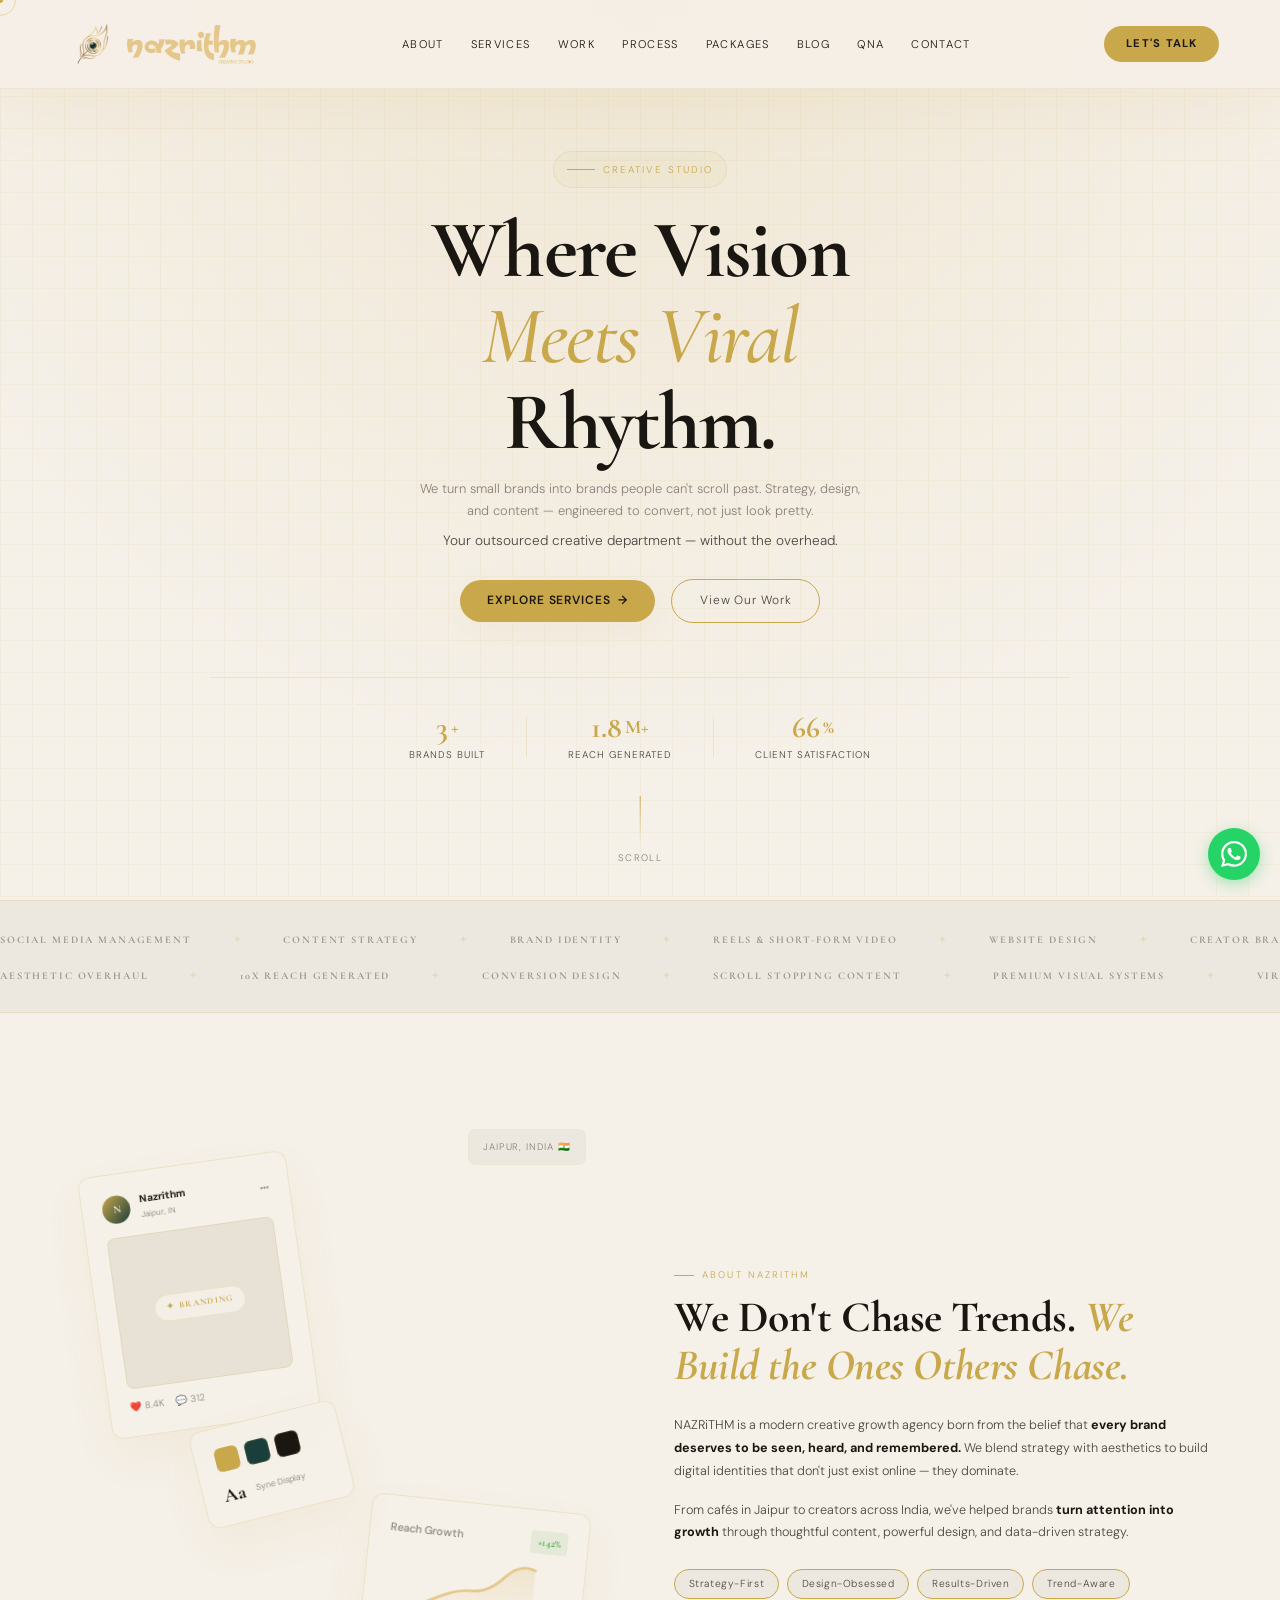
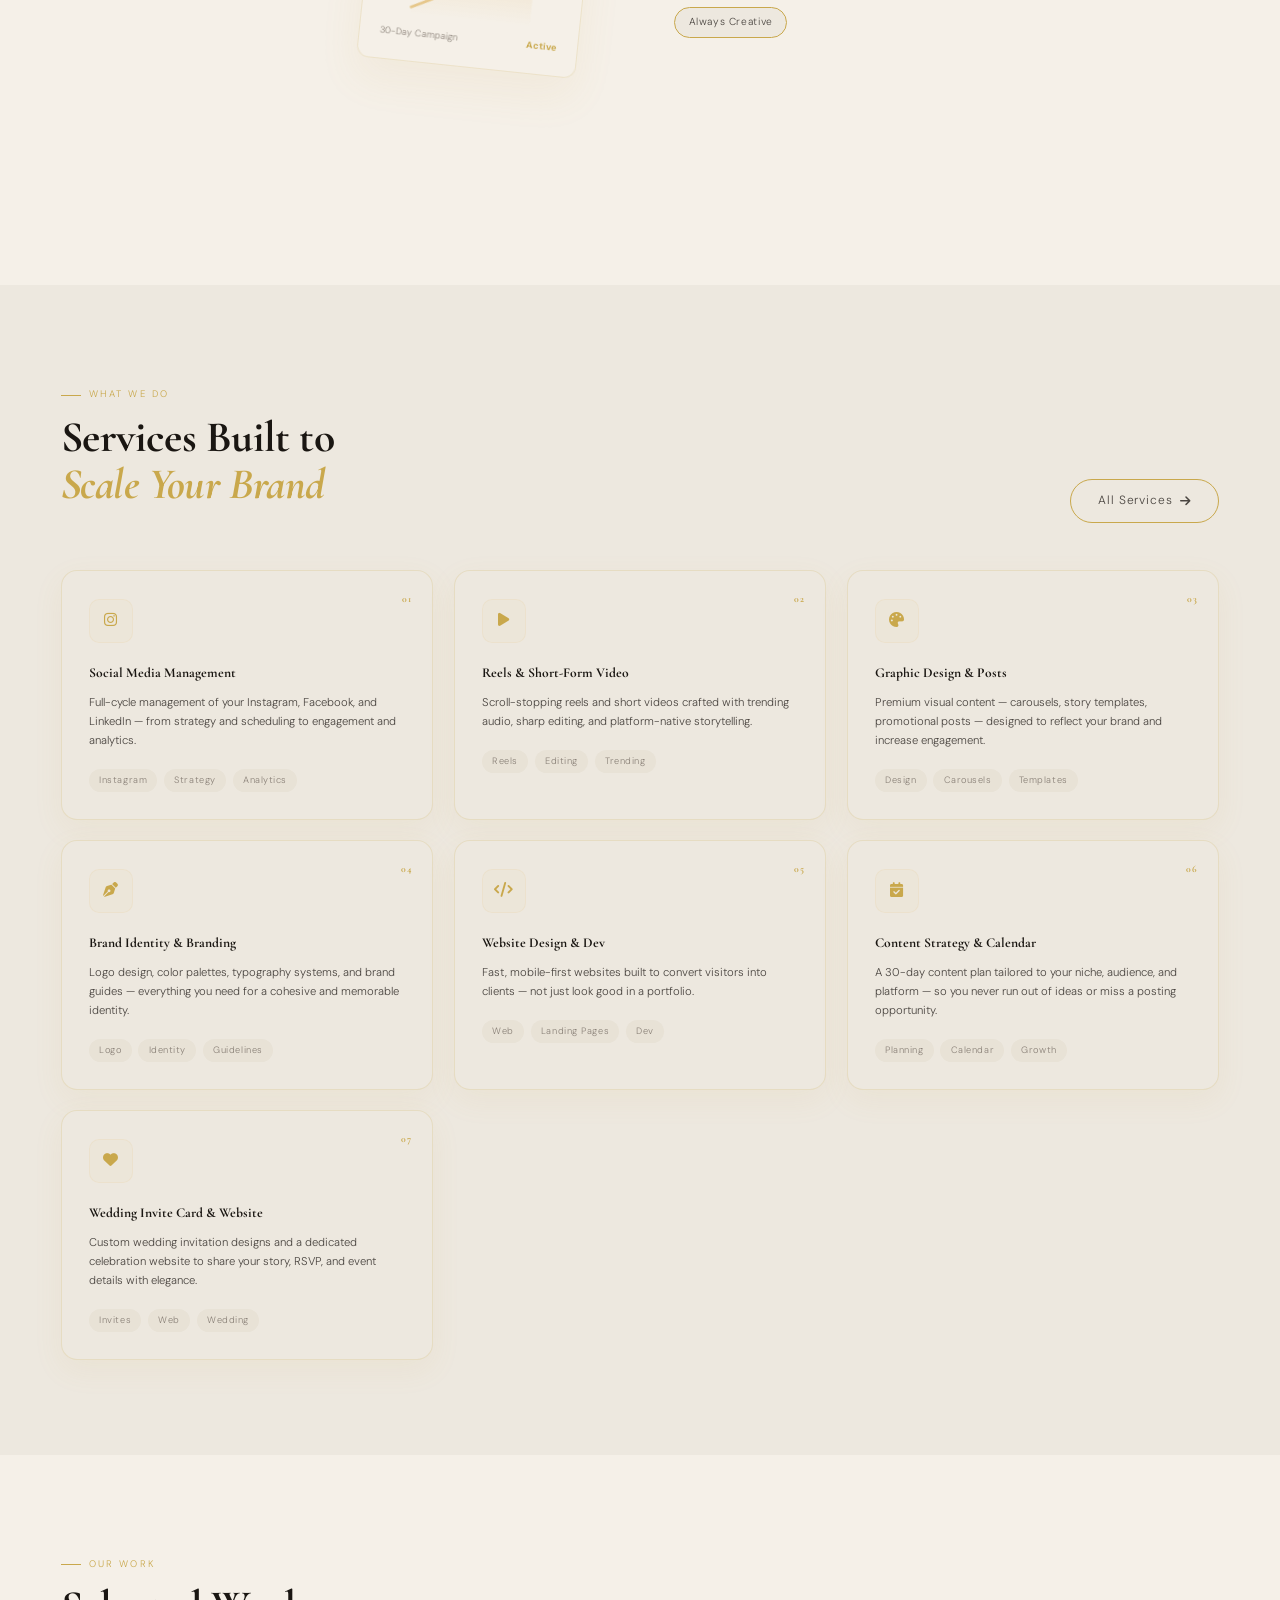
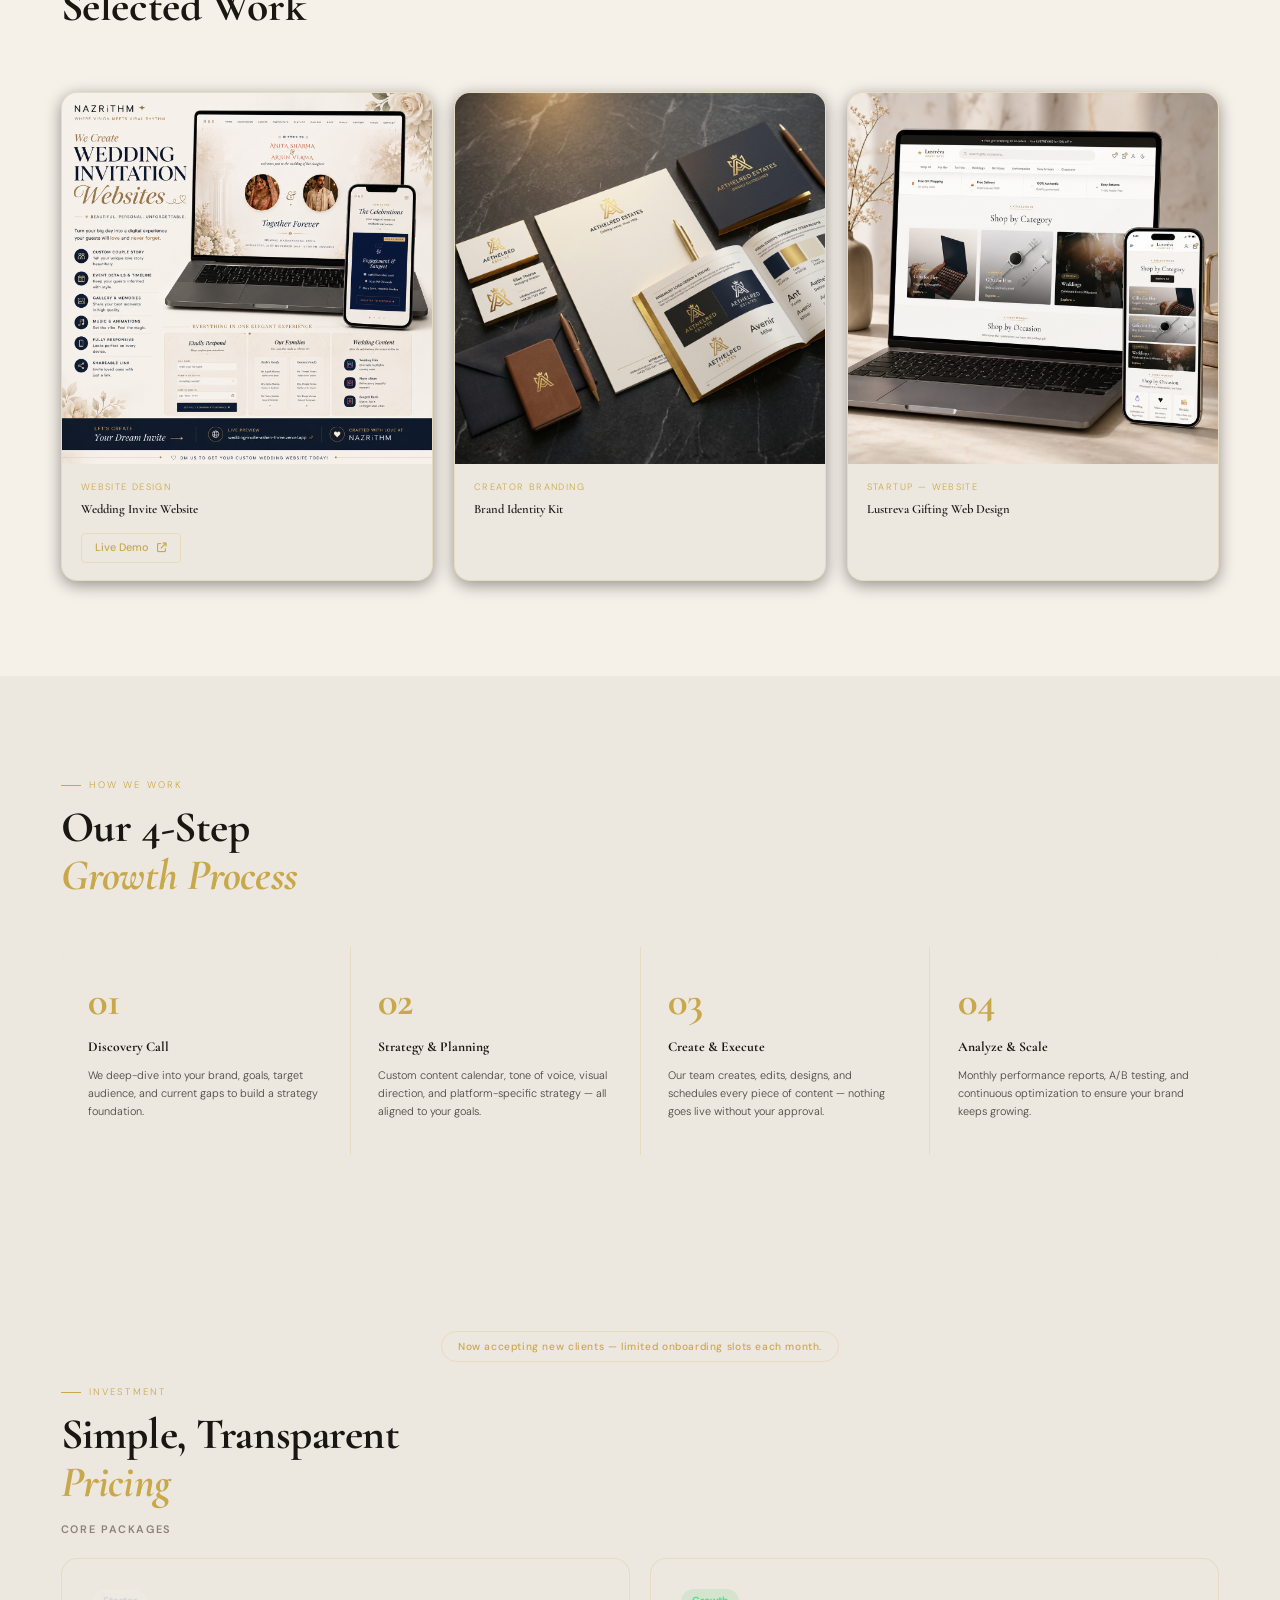
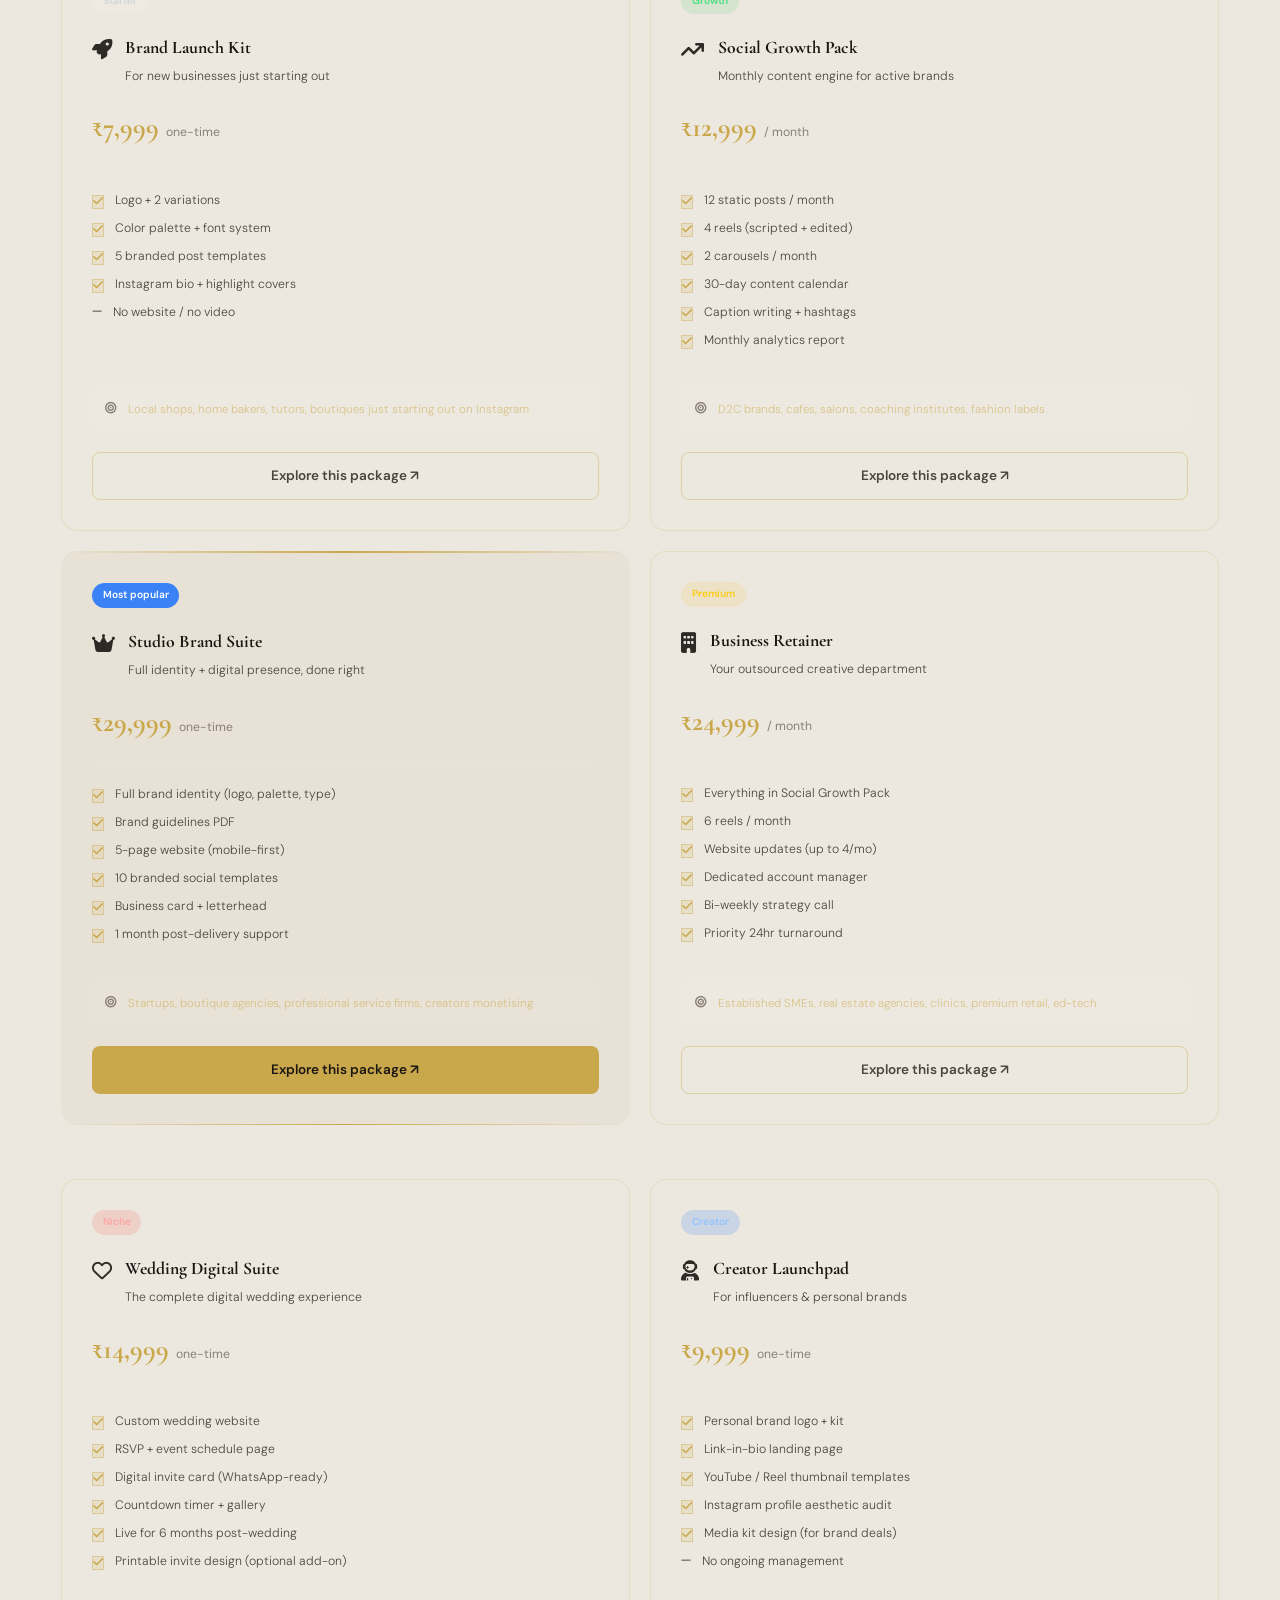
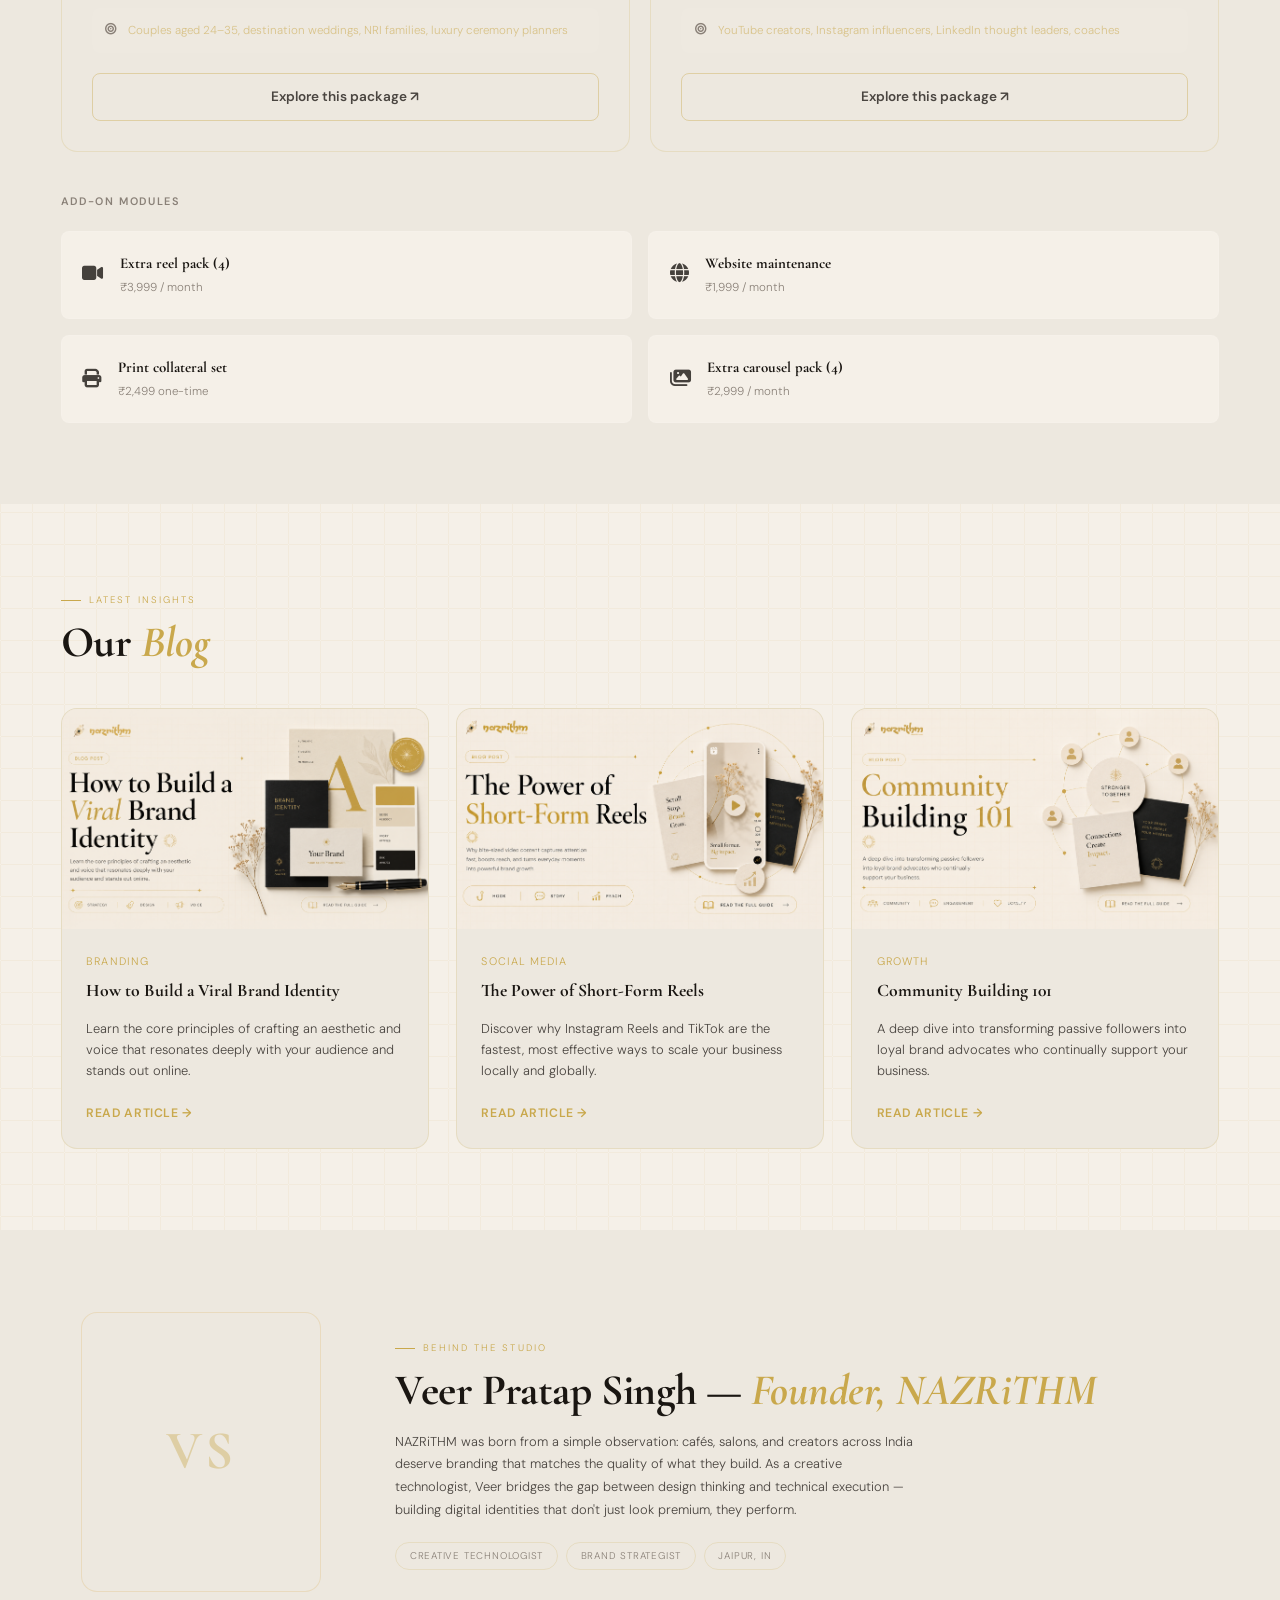
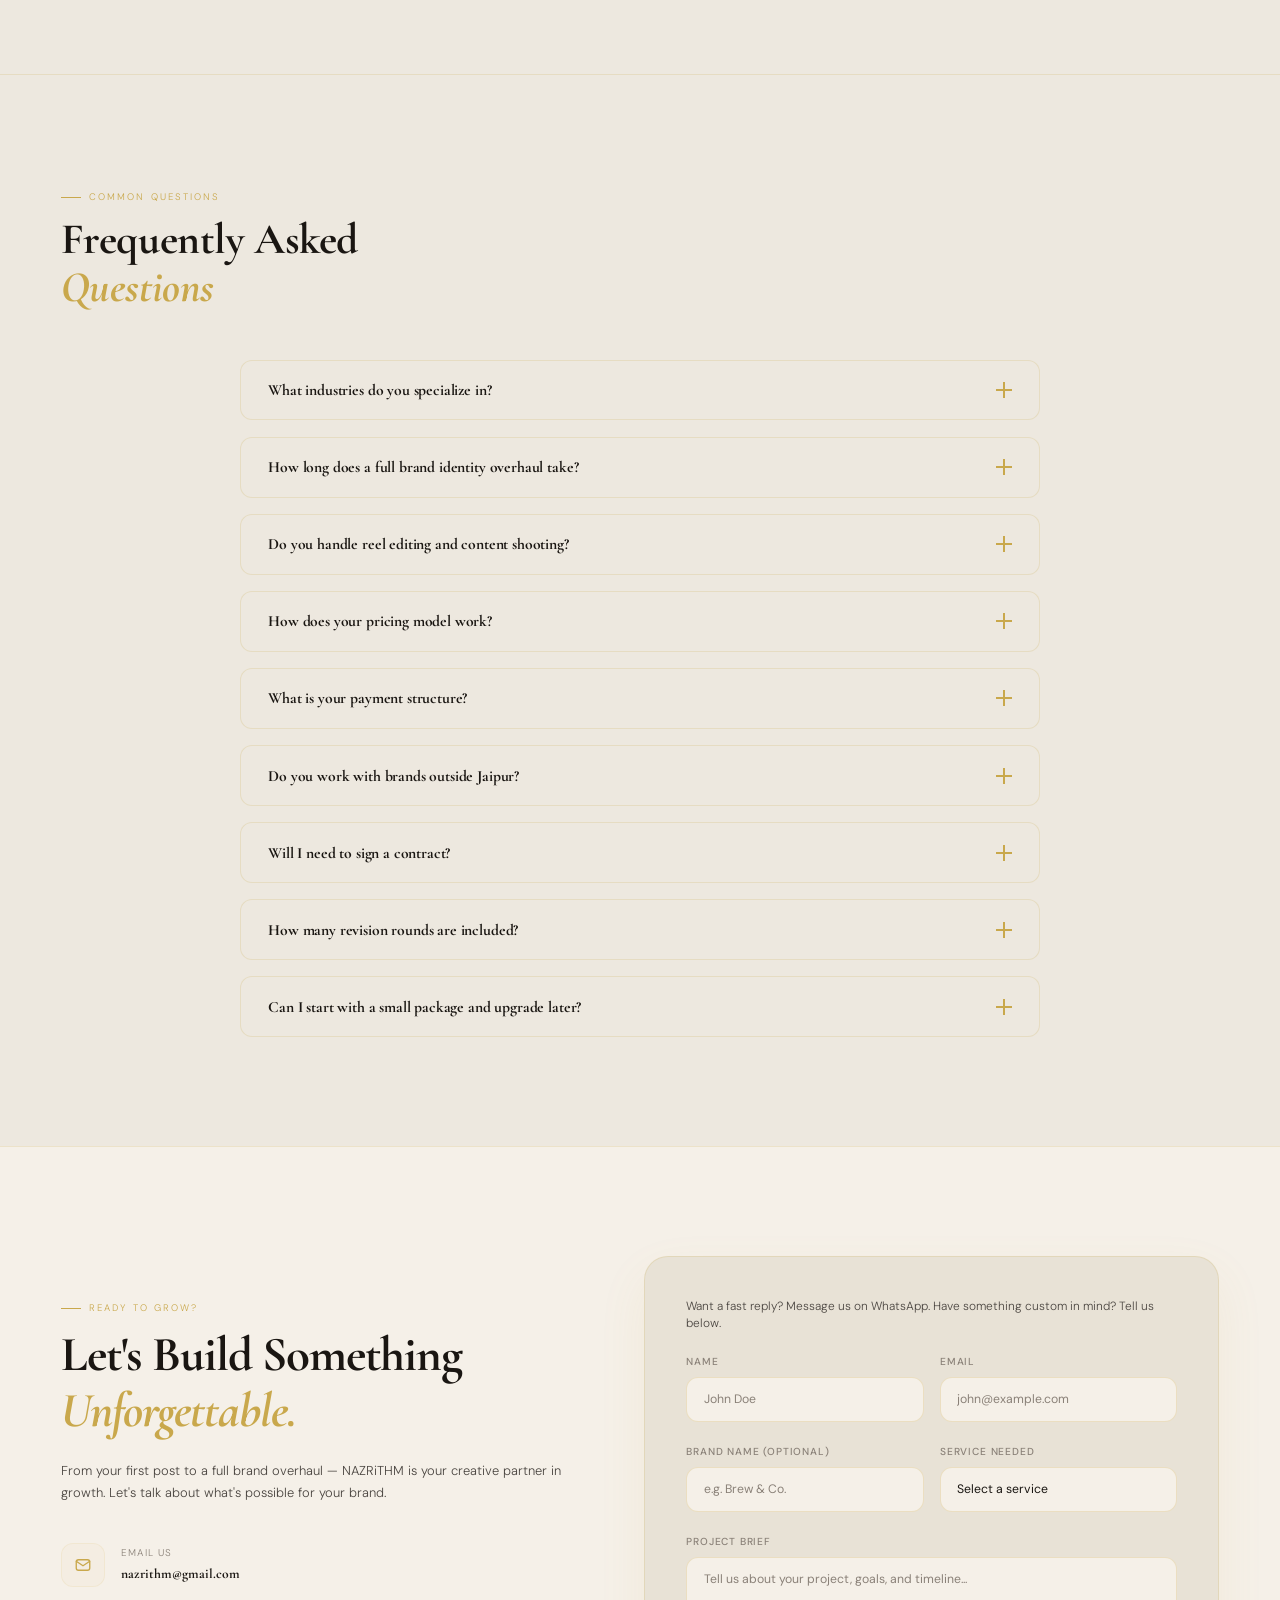
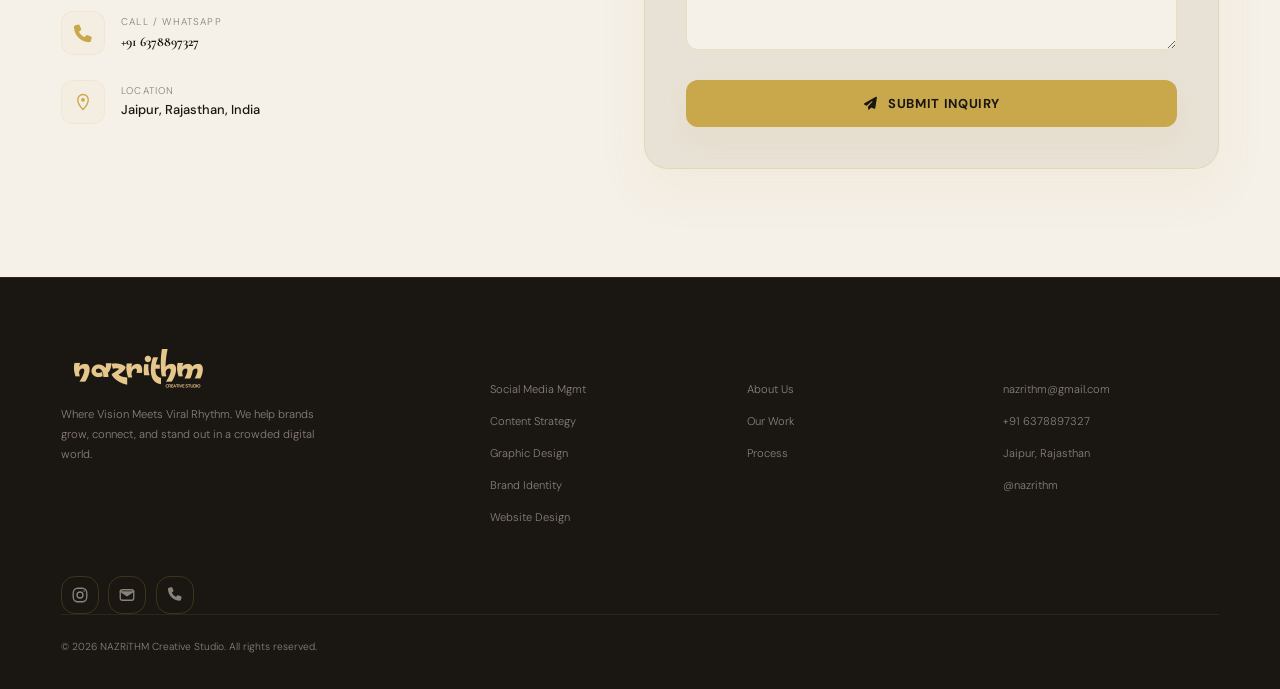
==== index.html @ a9b0cb1f "update" ====
<!DOCTYPE html>
<html lang="en">

<!--
    NAZRITHM WEBSITE
    - This file contains the homepage layout and content.
    - Edit hero text, section labels, service cards, and image paths here.
    - Keep section IDs consistent with navigation links and JavaScript scroll behavior.
-->

<head>
    <meta charset="UTF-8" />
    <meta name="viewport" content="width=device-width, initial-scale=1.0" />
    <meta name="description"
        content="NAZRiTHM — Where Vision Meets Viral Rhythm. Premium creative growth agency specializing in social media management, short-form reels, branding, and conversion websites for cafés, salons, and creators." />
    <meta name="keywords"
        content="social media agency, branding agency, growth marketing, reels creator, cafe marketing, salon marketing, Jaipur digital marketing, website development" />
    <meta name="author" content="NAZRiTHM" />

    <!-- Open Graph / Facebook -->
    <meta property="og:type" content="website" />
    <meta property="og:url" content="https://nazrithm.vercel.app/" />
    <meta property="og:title" content="NAZRiTHM — Where Vision Meets Viral Rhythm" />
    <meta property="og:description"
        content="Premium creative growth agency. We build digital identities for cafés, salons, and creators that dominate online." />
    <!-- TODO: Create a 1200x630px OG preview image at /images/og-preview.png — dark background, NAZRiTHM logo centered, tagline below, gold accent. Export from Figma/Canva. -->
    <meta property="og:image" content="https://nazrithm.vercel.app/images/og-preview.png" />
    <meta property="og:image:width" content="1200" />
    <meta property="og:image:height" content="630" />
    <meta property="og:image:type" content="image/png" />

    <!-- Twitter -->
    <meta property="twitter:card" content="summary_large_image" />
    <meta property="twitter:url" content="https://nazrithm.vercel.app/" />
    <meta property="twitter:title" content="NAZRiTHM — Where Vision Meets Viral Rhythm" />
    <meta property="twitter:description"
        content="Premium creative growth agency. We build digital identities for cafés, salons, and creators that dominate online." />
    <meta property="twitter:image" content="https://nazrithm.vercel.app/images/og-preview.png" />

    <title>NAZRiTHM — Where Vision Meets Viral Rhythm</title>

    <!--
        PAGE META NOTES
        - Update title, description, keywords, and social media preview tags here.
        - Make sure image URLs are correct and available in the images/ folder.
    -->

    <!-- Favicon -->
    <link rel="icon" type="image/png" href="images/mainlogopng.png" />

    <link rel="stylesheet" href="style.css?v=4" />
    <link rel="stylesheet" href="https://cdnjs.cloudflare.com/ajax/libs/font-awesome/6.5.2/css/all.min.css" />
    <link
        href="https://fonts.googleapis.com/css2?family=Cormorant+Garamond:ital,wght@0,400;0,500;0,600;0,700;1,400;1,500;1,600;1,700&family=DM+Sans:ital,opsz,wght@0,9..40,300;0,9..40,400;0,9..40,500;1,9..40,300&display=swap"
        rel="stylesheet" />

    <!-- Schema.org FAQ Structured Data -->
    <script type="application/ld+json">
    {
      "@context": "https://schema.org",
      "@type": "FAQPage",
      "mainEntity": [
        {
          "@type": "Question",
          "name": "What industries do you specialize in?",
          "acceptedAnswer": {
            "@type": "Answer",
            "text": "We focus heavily on cafés, boutique salons, personal creator brands, and retail lifestyle brands. Our experience allows us to build strategies that cater specifically to visual aesthetics, community building, and digital conversions in these industries."
          }
        },
        {
          "@type": "Question",
          "name": "How long does a full brand identity overhaul take?",
          "acceptedAnswer": {
            "@type": "Answer",
            "text": "A complete brand identity system (including logos, typography, color swatches, visual templates, and brand guidelines) typically takes between 3 to 4 weeks. This includes detailed discovery sessions, conceptual research, mood boards, and two rounds of revisions to ensure alignment."
          }
        },
        {
          "@type": "Question",
          "name": "Do you handle reel editing and content shooting?",
          "acceptedAnswer": {
            "@type": "Answer",
            "text": "Yes, we provide full-service reel creation. For local clients (e.g., cafés and salons in Jaipur), we arrange on-site content capture sessions. For national clients, we offer high-end remote scriptwriting, strategy, and video editing services using raw clips provided by your team."
          }
        },
        {
          "@type": "Question",
          "name": "How does your pricing model work?",
          "acceptedAnswer": {
            "@type": "Answer",
            "text": "We work on a project basis for web development or brand creation, and offer monthly retainer plans for social media management and regular video production. Every project is scoped individually to fit your needs, target deliverables, and growth velocity."
          }
        },
        {
          "@type": "Question",
          "name": "What is your payment structure?",
          "acceptedAnswer": {
            "@type": "Answer",
            "text": "We work on a 50% advance + 50% on delivery model for all one-time projects. For monthly retainers, full payment is due at the start of each billing cycle. All payments are accepted via UPI, bank transfer, or Razorpay."
          }
        },
        {
          "@type": "Question",
          "name": "Do you work with brands outside Jaipur?",
          "acceptedAnswer": {
            "@type": "Answer",
            "text": "Absolutely. While we're based in Jaipur, we work with brands across India remotely. For content production that requires on-site shoots, we coordinate with your team directly or arrange local crew."
          }
        },
        {
          "@type": "Question",
          "name": "Will I need to sign a contract?",
          "acceptedAnswer": {
            "@type": "Answer",
            "text": "Yes. Every project begins with a simple service agreement that outlines scope, timelines, deliverables, and payment terms. This protects both parties and ensures clarity throughout the engagement."
          }
        },
        {
          "@type": "Question",
          "name": "How many revision rounds are included?",
          "acceptedAnswer": {
            "@type": "Answer",
            "text": "All projects include 2 rounds of revisions as standard. Additional revision rounds can be requested and are billed at a nominal rate depending on the scope of changes."
          }
        },
        {
          "@type": "Question",
          "name": "Can I start with a small package and upgrade later?",
          "acceptedAnswer": {
            "@type": "Answer",
            "text": "Yes — and we encourage it. Many of our clients start with the Brand Launch Kit or Creator Launchpad and grow into the Studio Brand Suite or a monthly retainer as their business scales. We make upgrades seamless."
          }
        }
      ]
    }
    </script>

    <!-- Schema.org LocalBusiness Structured Data -->
    <script type="application/ld+json">
    {
      "@context": "https://schema.org",
      "@type": "ProfessionalService",
      "name": "Nazrithm",
      "description": "Premium creative growth agency specializing in social media management, brand identity, and custom web design and development for cafés, salons, and D2C brands.",
      "areaServed": "Jaipur, Rajasthan, India",
      "telephone": "+91-XXXXXXXXXX",
      "email": "info@nazrithm.com",
      "address": {
        "@type": "PostalAddress",
        "streetAddress": "Placeholder Street Address",
        "addressLocality": "Jaipur",
        "addressRegion": "Rajasthan",
        "postalCode": "302001",
        "addressCountry": "IN"
      }
    }
    </script>
</head>

<body>

    <!-- PRELOADER -->
    <div id="preloader" class="preloader">
        <div class="preloader-content">
            <div class="preloader-logo">NAZRiTHM</div>
            <div class="preloader-line">
                <div class="preloader-progress"></div>
            </div>
            <div class="preloader-status">WHERE VISION MEETS VIRAL RHYTHM</div>
        </div>
    </div>

    <!-- CURSOR -->
    <div class="cursor" id="cursor"></div>
    <div class="cursor-follow" id="cursorFollow"></div>

    <!-- SCROLL PROGRESS -->
    <div class="progress-bar" id="progressBar"></div>

    <!-- ═══════════════════════════════════════════
       NAVIGATION
  ═══════════════════════════════════════════ -->
    <nav id="navbar">
        <div class="nav-container">
            <a href="#home" class="nav-logo">
                <img src="images/mainlogopng.png" alt="NAZRiTHM Main Logo" class="logo-image">
                <img src="images/logo.png" alt="NAZRiTHM Text Logo" class="logo-image">
            </a>

            <ul class="nav-links" id="navLinks">
                <li><a href="#about">About</a></li>
                <li><a href="#services">Services</a></li>
                <li><a href="#designs">Work</a></li>
                <li><a href="#process">Process</a></li>
                <li><a href="#pricing">Packages</a></li>
                <li><a href="#blog">Blog</a></li>
                <li><a href="#faq">QnA</a></li>
                <li><a href="#cta">Contact</a></li>
            </ul>

            <a href="#cta" class="nav-cta">Let's Talk</a>

            <button class="hamburger" id="hamburger" aria-label="Toggle menu">
                <span></span><span></span><span></span>
            </button>
        </div>
    </nav>

    <main>

        <!-- ═══════════════════════════════════════════
       HERO
  ═══════════════════════════════════════════ -->
        <section class="hero" id="home">
            <div class="hero-bg">
                <div class="hero-orb orb1"></div>
                <div class="hero-orb orb2"></div>
            </div>

            <div class="container">
                <div class="hero-content">
                    <div class="hero-eyebrow">
                        <span class="eyebrow-line"></span>
                        CREATIVE STUDIO
                    </div>

                    <h1 class="hero-headline">
                        <span class="line reveal-line">Where Vision</span>
                        <span class="line line-outline reveal-line">Meets Viral</span>
                        <span class="line reveal-line"><span class="accent-word">Rhythm.</span></span>
                    </h1>

                    <p class="hero-sub" style="margin-bottom: 0.5rem;">
                        We turn small brands into brands people can't scroll past. Strategy, design, and content — engineered to convert, not just look pretty.
                    </p>
                    <p style="color: var(--gold); font-size: 1rem; font-weight: 300; margin-top: 0; margin-bottom: 2rem;">
                        Your outsourced creative department — without the overhead.
                    </p>

                    <div class="hero-actions">
                        <a href="#services" class="btn-primary">Explore Services <span class="btn-arrow">→</span></a>
                        <a href="#designs" class="btn-ghost">View Our Work</a>
                    </div>

                    <div class="hero-stats">
                        <div class="stat">

                            <div class="stat-number">
                                <div class="stat-val" data-target="5">5</div>
                                <div class="stat-suffix">+</div>
                            </div>
                            <div class="stat-label">Brands Built</div>

                        </div>
                        <div class="stat-divider"></div>
                        <div class="stat">
                            <div class="stat-number">
                                <div class="stat-val" data-target="2.7">2.7</div>
                                <div class="stat-suffix">M+</div>
                            </div>
                            <div class="stat-label">Reach Generated</div>
                        </div>
                        <div class="stat-divider"></div>
                        <div class="stat">
                            <div class="stat-number">
                                <div class="stat-val" data-target="98">98</div>
                                <div class="stat-suffix">%</div>
                            </div>
                            <div class="stat-label">Client Satisfaction</div>
                        </div>
                    </div>
                </div>
            </div>

            <div class="hero-scroll">
                <div class="scroll-line"></div>
                Scroll
            </div>
        </section>

        <!-- ═══════════════════════════════════════════
            MARQUEE (DUAL-DIRECTIONAL)
    ═══════════════════════════════════════════ -->
        <div class="marquee-section">
            <div class="marquee-row row-left">
                <div class="marquee-track">
                    <span class="marquee-item">Social Media Management</span>
                    <span class="marquee-item">Content Strategy</span>
                    <span class="marquee-item">Brand Identity</span>
                    <span class="marquee-item">Reels &amp; Short-Form Video</span>
                    <span class="marquee-item">Website Design</span>
                    <span class="marquee-item">Creator Branding</span>
                    <span class="marquee-item">Visual Design</span>
                    <span class="marquee-item">Growth Marketing</span>
                    <!-- Duplicate for seamless loop -->
                    <span class="marquee-item">Social Media Management</span>
                    <span class="marquee-item">Content Strategy</span>
                    <span class="marquee-item">Brand Identity</span>
                    <span class="marquee-item">Reels &amp; Short-Form Video</span>
                    <span class="marquee-item">Website Design</span>
                    <span class="marquee-item">Creator Branding</span>
                    <span class="marquee-item">Visual Design</span>
                    <span class="marquee-item">Growth Marketing</span>
                </div>
            </div>
            <div class="marquee-row row-right">
                <div class="marquee-track track-reverse">
                    <span class="marquee-item">Aesthetic Overhaul</span>
                    <span class="marquee-item">10x Reach Generated</span>
                    <span class="marquee-item">Conversion Design</span>
                    <span class="marquee-item">Scroll Stopping Content</span>
                    <span class="marquee-item">Premium Visual Systems</span>
                    <span class="marquee-item">Viral Rhythm Formula</span>
                    <span class="marquee-item">Creative Excellence</span>
                    <!-- Duplicate for seamless loop -->
                    <span class="marquee-item">Aesthetic Overhaul</span>
                    <span class="marquee-item">10x Reach Generated</span>
                    <span class="marquee-item">Conversion Design</span>
                    <span class="marquee-item">Scroll Stopping Content</span>
                    <span class="marquee-item">Premium Visual Systems</span>
                    <span class="marquee-item">Viral Rhythm Formula</span>
                    <span class="marquee-item">Creative Excellence</span>
                </div>
            </div>
        </div>

        <!-- ═══════════════════════════════════════════
       ABOUT
  ═══════════════════════════════════════════ -->
        <section id="about" class="section-about">
            <div class="container">
                <div class="about-grid">

                    <div class="about-visual fade-up">
                        <div class="about-card-stack">
                            <!-- Card 1: Social Media Preview -->
                            <div class="stack-card card-social">
                                <div class="card-header">
                                    <div class="card-avatar">N</div>
                                    <div class="card-user">
                                        <div class="user-name">Nazrithm</div>
                                        <div class="user-loc">Jaipur, IN</div>
                                    </div>
                                    <div class="card-dots">•••</div>
                                </div>
                                <div class="card-media">
                                    <div class="media-overlay">✦ BRANDING</div>
                                </div>
                                <div class="card-footer">
                                    <div class="footer-actions">
                                        <span>❤️ 8.4K</span>
                                        <span>💬 312</span>
                                    </div>
                                </div>
                            </div>

                            <!-- Card 2: Analytics / Growth Chart -->
                            <div class="stack-card card-analytics">
                                <div class="analytics-header">
                                    <div class="analytics-title">Reach Growth</div>
                                    <div class="analytics-pct">+142%</div>
                                </div>
                                <div class="analytics-chart">
                                    <svg viewBox="0 0 160 80" class="chart-svg" xmlns="http://www.w3.org/2000/svg">
                                        <defs>
                                            <linearGradient id="chartGlow" x1="0" y1="0" x2="0" y2="1">
                                                <stop offset="0%" stop-color="#E6C78B" stop-opacity="0.3" />
                                                <stop offset="100%" stop-color="#E6C78B" stop-opacity="0" />
                                            </linearGradient>
                                        </defs>
                                        <path d="M 0 70 Q 20 60 40 50 T 80 40 T 120 18 T 160 5" fill="none"
                                            stroke="#E6C78B" stroke-width="3.5" stroke-linecap="round" />
                                        <path d="M 0 70 Q 20 60 40 50 T 80 40 T 120 18 T 160 5 L 160 80 L 0 80 Z"
                                            fill="url(#chartGlow)" />
                                    </svg>
                                </div>
                                <div class="analytics-footer">
                                    <span>30-Day Campaign</span>
                                    <strong>Active</strong>
                                </div>
                            </div>

                            <!-- Card 3: Brand Swatch / Color Identity -->
                            <div class="stack-card card-brand">
                                <div class="brand-swatches">
                                    <div class="swatch sw-gold" title="Luxury Gold"></div>
                                    <div class="swatch sw-teal" title="Deep Teal"></div>
                                    <div class="swatch sw-cream" title="Warm Cream"></div>
                                </div>
                                <div class="brand-typography">
                                    <div class="typo-title">Aa</div>
                                    <div class="typo-name">Syne Display</div>
                                </div>
                            </div>
                        </div>

                        <div class="about-tag">Jaipur, India 🇮🇳</div>
                    </div>

                    <div class="about-content fade-up" data-delay="150">
                        <div class="section-label">About NAZRiTHM</div>
                        <h2 class="section-heading">
                            We Don't Chase Trends.
                            <em class="heading-accent">We Build the Ones Others Chase.</em>
                        </h2>
                        <p>
                            NAZRiTHM is a modern creative growth agency born from the belief that
                            <strong>every brand deserves to be seen, heard, and remembered.</strong>
                            We blend strategy with aesthetics to build digital identities that
                            don't just exist online — they dominate.
                        </p>
                        <p>
                            From cafés in Jaipur to creators across India, we've helped brands
                            <strong>turn attention into growth</strong> through thoughtful content,
                            powerful design, and data-driven strategy.
                        </p>
                        <div class="about-pills">
                            <span class="pill">Strategy-First</span>
                            <span class="pill">Design-Obsessed</span>
                            <span class="pill">Results-Driven</span>
                            <span class="pill">Trend-Aware</span>
                            <span class="pill">Always Creative</span>
                        </div>
                    </div>

                </div>
            </div>
        </section>

        <!-- ═══════════════════════════════════════════
       SERVICES
  ═══════════════════════════════════════════ -->
        <section id="services" class="section-services">
            <div class="container">
                <div class="section-header">
                    <div>
                        <div class="section-label">What We Do</div>
                        <h2 class="section-heading">
                            Services Built to<br>
                            <span class="heading-accent">Scale Your Brand</span>
                        </h2>
                    </div>
                    <a href="#cta" class="btn-ghost">All Services <i class="fa-solid fa-arrow-right"
                            aria-hidden="true"></i></a>
                </div>

                <div class="services-grid">
                    <div class="service-card fade-up">
                        <div class="service-num">01</div>
                        <div class="service-icon">
                            <i class="fa-brands fa-instagram" aria-hidden="true"></i>
                        </div>
                        <h3 class="service-title">Social Media Management</h3>
                        <p class="service-desc">Full-cycle management of your Instagram, Facebook, and LinkedIn —
                            from
                            strategy and scheduling to engagement and analytics.</p>
                        <div class="service-tags">
                            <span class="s-tag">Instagram</span>
                            <span class="s-tag">Strategy</span>
                            <span class="s-tag">Analytics</span>
                        </div>
                    </div>

                    <div class="service-card fade-up" data-delay="100">
                        <div class="service-num">02</div>
                        <div class="service-icon">
                            <i class="fa-solid fa-play"></i>
                        </div>
                        <h3 class="service-title">Reels &amp; Short-Form Video</h3>
                        <p class="service-desc">Scroll-stopping reels and short videos crafted with trending audio,
                            sharp
                            editing, and platform-native storytelling.</p>
                        <div class="service-tags">
                            <span class="s-tag">Reels</span>
                            <span class="s-tag">Editing</span>
                            <span class="s-tag">Trending</span>
                        </div>
                    </div>

                    <div class="service-card fade-up" data-delay="200">
                        <div class="service-num">03</div>
                        <div class="service-icon">
                            <i class="fa-solid fa-palette"></i>
                        </div>
                        <h3 class="service-title">Graphic Design &amp; Posts</h3>
                        <p class="service-desc">Premium visual content — carousels, story templates, promotional
                            posts —
                            designed to reflect your brand and increase engagement.</p>
                        <div class="service-tags">
                            <span class="s-tag">Design</span>
                            <span class="s-tag">Carousels</span>
                            <span class="s-tag">Templates</span>
                        </div>
                    </div>

                    <div class="service-card fade-up" data-delay="0">
                        <div class="service-num">04</div>
                        <div class="service-icon">
                            <i class="fa-solid fa-pen-nib"></i>
                        </div>
                        <h3 class="service-title">Brand Identity &amp; Branding</h3>
                        <p class="service-desc">Logo design, color palettes, typography systems, and brand guides —
                            everything you need for a cohesive and memorable identity.</p>
                        <div class="service-tags">
                            <span class="s-tag">Logo</span>
                            <span class="s-tag">Identity</span>
                            <span class="s-tag">Guidelines</span>
                        </div>
                    </div>

                    <div class="service-card fade-up" data-delay="100">
                        <div class="service-num">05</div>
                        <div class="service-icon">
                            <i class="fa-solid fa-code"></i>
                        </div>
                        <h3 class="service-title">Website Design &amp; Dev</h3>
                        <p class="service-desc">Fast, mobile-first websites built to convert visitors into clients — not just look good in a portfolio.</p>
                        <div class="service-tags">
                            <span class="s-tag">Web</span>
                            <span class="s-tag">Landing Pages</span>
                            <span class="s-tag">Dev</span>
                        </div>
                    </div>

                    <div class="service-card fade-up" data-delay="200">
                        <div class="service-num">06</div>
                        <div class="service-icon">
                            <i class="fa-solid fa-calendar-check"></i>
                        </div>
                        <h3 class="service-title">Content Strategy &amp; Calendar</h3>
                        <p class="service-desc">A 30-day content plan tailored to your niche, audience, and platform
                            — so
                            you never run out of ideas or miss a posting opportunity.</p>
                        <div class="service-tags">
                            <span class="s-tag">Planning</span>
                            <span class="s-tag">Calendar</span>
                            <span class="s-tag">Growth</span>
                        </div>
                    </div>

                    <div class="service-card fade-up" data-delay="300">
                        <div class="service-num">07</div>
                        <div class="service-icon">
                            <i class="fa-solid fa-heart" aria-hidden="true"></i>
                        </div>
                        <h3 class="service-title">Wedding Invite Card &amp; Website</h3>
                        <p class="service-desc">Custom wedding invitation designs and a dedicated celebration
                            website to share your story, RSVP, and event details with elegance.</p>
                        <div class="service-tags">
                            <span class="s-tag">Invites</span>
                            <span class="s-tag">Web</span>
                            <span class="s-tag">Wedding</span>
                        </div>
                    </div>


                </div>
            </div>
        </section>

        <!-- ═══════════════════════════════════════════
       DESIGNS / WORK
  ═══════════════════════════════════════════ -->
        <section id="designs" class="section-designs">
            <div class="container">
                <div class="section-header">
                    <div>
                        <div class="section-label">Our Work</div>
                        <h2 class="section-heading">Selected Work</h2>
                    </div>
                </div>

                <div class="work-grid">

                    <!-- Wide card -->
                    <div class="work-card work-narrow fade-up" data-delay="100">
                        <div class="work-thumb">
                            <img src="images/WedWeb.png" alt="Wedding Invite Website — Website Design" loading="lazy" />
                        </div>
                        <div class="work-overlay">↗</div>
                        <div class="work-info">
                            <div class="work-cat">Website Design</div>
                            <div class="work-title">Wedding Invite Website</div>
                            <a href="https://wedding-invite-ashen-three.vercel.app/" target="_blank" rel="noopener"
                                style="display: inline-block; margin-top: 1rem; color: var(--gold); text-decoration: none; font-size: 0.8rem; font-weight: 500; border: 1px solid rgba(221, 184, 114, 0.3); padding: 0.4rem 1rem; border-radius: 4px; transition: all 0.3s ease;"
                                onmouseover="this.style.background='rgba(221, 184, 114, 0.1)'; this.style.borderColor='var(--gold)';"
                                onmouseout="this.style.background='transparent'; this.style.borderColor='rgba(221, 184, 114, 0.3)';">
                                Live Demo <i class="fa-solid fa-arrow-up-right-from-square"
                                    style="font-size: 0.7rem; margin-left: 0.3rem;"></i>
                            </a>
                        </div>
                    </div>
                    <!--
                    <div class="work-card work-wide fade-up">
                        <div class="work-thumb">
                            <img src="images/restaurant.png" alt="Brew & Co. — Café Brand Identity" loading="lazy" />
                        </div>
                        <div class="work-overlay">↗</div>
                        <div class="work-info">
                            <div class="work-cat">Café Brand Identity</div>
                            <div class="work-title">LUMINA &amp; Co. — Full Brand Overhaul</div>
                        </div>
                    </div>
                    -->

                    <!-- Narrow card -->
                    <!--  
                    <div class="work-card work-narrow fade-up" data-delay="100">
                        <div class="work-thumb">
                            <img src="images/content.png" alt="Glōw Salon — Instagram Growth" loading="lazy" />
                        </div>
                        <div class="work-overlay">↗</div>
                        <div class="work-info">
                            <div class="work-cat">Content — Social Media</div>
                            <div class="work-title">Profile Design for Instagram</div>
                        </div>
                    </div>
                -->

                    <!-- Three equal cards -->

                    <div class="work-card work-third fade-up" data-delay="100">
                        <div class="work-thumb">
                            <img src="images/design-brand.png" alt="Personal Brand Identity Kit" loading="lazy" />
                        </div>
                        <div class="work-overlay">↗</div>
                        <div class="work-info">
                            <div class="work-cat">Creator Branding</div>
                            <div class="work-title">Brand Identity Kit</div>
                        </div>
                    </div>

                    <div class="work-card work-third fade-up">
                        <div class="work-thumb">
                            <img src="images/lustreva.png" alt="Lustreva — Web Design" loading="lazy" />
                        </div>
                        <div class="work-overlay">↗</div>
                        <div class="work-info">
                            <div class="work-cat">Startup — Website</div>
                            <div class="work-title">Lustreva Gifting Web Design</div>
                        </div>
                    </div>

                    <!--    
                    <div class="work-card work-third fade-up" data-delay="200">
                        <div class="work-thumb">
                            <img src="images/work-zest.png" alt="Zest Eats — Brand & Social" loading="lazy" />
                        </div>
                        <div class="work-overlay">↗</div>
                        <div class="work-info">
                            <div class="work-cat">Restaurant — Full Package</div>
                            <div class="work-title">Zest Eats Brand &amp; Social</div>
                        </div>
                    </div>
                -->

                </div>
            </div>
        </section>

        <!-- ═══════════════════════════════════════════
       PROCESS
  ═══════════════════════════════════════════ -->
        <section id="process" class="section-process">
            <div class="container">
                <div class="section-label">How We Work</div>
                <h2 class="section-heading">
                    Our 4-Step<br>
                    <span class="heading-accent">Growth Process</span>
                </h2>

                <div class="process-steps">
                    <div class="process-step fade-up">
                        <div class="step-num">01</div>
                        <h3 class="step-title">Discovery Call</h3>
                        <p class="step-desc">We deep-dive into your brand, goals, target audience, and current gaps
                            to build
                            a strategy foundation.</p>
                    </div>
                    <div class="process-step fade-up" data-delay="100">
                        <div class="step-num">02</div>
                        <h3 class="step-title">Strategy &amp; Planning</h3>
                        <p class="step-desc">Custom content calendar, tone of voice, visual direction, and
                            platform-specific
                            strategy — all aligned to your goals.</p>
                    </div>
                    <div class="process-step fade-up" data-delay="200">
                        <div class="step-num">03</div>
                        <h3 class="step-title">Create &amp; Execute</h3>
                        <p class="step-desc">Our team creates, edits, designs, and schedules every piece of content
                            —
                            nothing goes live without your approval.</p>
                    </div>
                    <div class="process-step fade-up" data-delay="300">
                        <div class="step-num">04</div>
                        <h3 class="step-title">Analyze &amp; Scale</h3>
                        <p class="step-desc">Monthly performance reports, A/B testing, and continuous optimization
                            to ensure
                            your brand keeps growing.</p>
                    </div>
                </div>
            </div>
        </section>

        <!-- ═══════════════════════════════════════════
         PRICING / PACKAGES
      ═══════════════════════════════════════════ -->
        <section id="pricing" class="section-pricing">
            <div class="container">
                <div class="pricing-availability-pill">Now accepting new clients — limited onboarding slots each month.
                </div>
                <div class="section-label">Investment</div>
                <h2 class="section-heading">
                    Simple, Transparent<br>
                    <span class="heading-accent">Pricing</span>
                </h2>

                <div class="pricing-group-title">CORE PACKAGES</div>
                <div class="pricing-grid">
                    <!-- Starter -->
                    <div class="pricing-card fade-up">
                        <div class="pricing-badge badge-starter">Starter</div>
                        <div class="pricing-header">
                            <div class="pricing-icon"><i class="fa-solid fa-rocket"></i></div>
                            <div>
                                <h3 class="pricing-title">Brand Launch Kit</h3>
                                <p class="pricing-desc">For new businesses just starting out</p>
                            </div>
                        </div>
                        <div class="pricing-price">
                            <span>₹7,999</span> <span class="pricing-period">one-time</span>
                        </div>
                        <ul class="pricing-features">
                            <li><i class="fa-solid fa-check"></i> Logo + 2 variations</li>
                            <li><i class="fa-solid fa-check"></i> Color palette + font system</li>
                            <li><i class="fa-solid fa-check"></i> 5 branded post templates</li>
                            <li><i class="fa-solid fa-check"></i> Instagram bio + highlight covers</li>
                            <li class="disabled"><i class="fa-solid fa-minus"></i> No website / no video</li>
                        </ul>
                        <div class="pricing-target">
                            <i class="fa-solid fa-bullseye"></i> Local shops, home bakers, tutors, boutiques just
                            starting out on Instagram
                        </div>
                        <a href="https://wa.me/916378897327?text=Hi%20NAZRiTHM!%20I%E2%80%99m%20interested%20in%20your%20Brand%20Launch%20Kit%20and%20would%20like%20to%20know%20more%20about%20the%20services%20included,%20pricing,%20and%20how%20we%20can%20get%20started."
                            class="pricing-btn" target="_blank" rel="noopener noreferrer">Explore this package ↗</a>
                    </div>

                    <!-- Growth -->
                    <div class="pricing-card fade-up" data-delay="100">
                        <div class="pricing-badge badge-growth">Growth</div>
                        <div class="pricing-header">
                            <div class="pricing-icon"><i class="fa-solid fa-arrow-trend-up"></i></div>
                            <div>
                                <h3 class="pricing-title">Social Growth Pack</h3>
                                <p class="pricing-desc">Monthly content engine for active brands</p>
                            </div>
                        </div>
                        <div class="pricing-price">
                            <span>₹12,999</span> <span class="pricing-period">/ month</span>
                        </div>
                        <ul class="pricing-features">
                            <li><i class="fa-solid fa-check"></i> 12 static posts / month</li>
                            <li><i class="fa-solid fa-check"></i> 4 reels (scripted + edited)</li>
                            <li><i class="fa-solid fa-check"></i> 2 carousels / month</li>
                            <li><i class="fa-solid fa-check"></i> 30-day content calendar</li>
                            <li><i class="fa-solid fa-check"></i> Caption writing + hashtags</li>
                            <li><i class="fa-solid fa-check"></i> Monthly analytics report</li>
                        </ul>
                        <div class="pricing-target">
                            <i class="fa-solid fa-bullseye"></i> D2C brands, cafes, salons, coaching institutes, fashion
                            labels
                        </div>
                        <a href="https://wa.me/916378897327?text=Hi%20NAZRiTHM!%20I%E2%80%99m%20interested%20in%20your%20Social%20Growth%20Pack%20and%20would%20like%20to%20know%20more%20about%20the%20services%20included,%20pricing,%20and%20how%20we%20can%20get%20started."
                            class="pricing-btn" target="_blank" rel="noopener noreferrer">Explore this package ↗</a>
                    </div>

                    <!-- Most Popular -->
                    <div class="pricing-card popular fade-up" data-delay="200">
                        <div class="pricing-badge badge-popular">Most popular</div>
                        <div class="pricing-header">
                            <div class="pricing-icon"><i class="fa-solid fa-crown"></i></div>
                            <div>
                                <h3 class="pricing-title">Studio Brand Suite</h3>
                                <p class="pricing-desc">Full identity + digital presence, done right</p>
                            </div>
                        </div>
                        <div class="pricing-price">
                            <span>₹29,999</span> <span class="pricing-period">one-time</span>
                        </div>
                        <ul class="pricing-features">
                            <li><i class="fa-solid fa-check"></i> Full brand identity (logo, palette, type)</li>
                            <li><i class="fa-solid fa-check"></i> Brand guidelines PDF</li>
                            <li><i class="fa-solid fa-check"></i> 5-page website (mobile-first)</li>
                            <li><i class="fa-solid fa-check"></i> 10 branded social templates</li>
                            <li><i class="fa-solid fa-check"></i> Business card + letterhead</li>
                            <li><i class="fa-solid fa-check"></i> 1 month post-delivery support</li>
                        </ul>
                        <div class="pricing-target">
                            <i class="fa-solid fa-bullseye"></i> Startups, boutique agencies, professional service
                            firms, creators monetising
                        </div>
                        <a href="https://wa.me/916378897327?text=Hi%20NAZRiTHM!%20I%E2%80%99m%20interested%20in%20your%20Studio%20Brand%20Suite%20and%20would%20like%20to%20know%20more%20about%20the%20services%20included,%20pricing,%20and%20how%20we%20can%20get%20started."
                            class="pricing-btn" target="_blank" rel="noopener noreferrer">Explore this package ↗</a>
                    </div>

                    <!-- Premium -->
                    <div class="pricing-card fade-up" data-delay="300">
                        <div class="pricing-badge badge-premium">Premium</div>
                        <div class="pricing-header">
                            <div class="pricing-icon"><i class="fa-solid fa-building"></i></div>
                            <div>
                                <h3 class="pricing-title">Business Retainer</h3>
                                <p class="pricing-desc">Your outsourced creative department</p>
                            </div>
                        </div>
                        <div class="pricing-price">
                            <span>₹24,999</span> <span class="pricing-period">/ month</span>
                        </div>
                        <ul class="pricing-features">
                            <li><i class="fa-solid fa-check"></i> Everything in Social Growth Pack</li>
                            <li><i class="fa-solid fa-check"></i> 6 reels / month</li>
                            <li><i class="fa-solid fa-check"></i> Website updates (up to 4/mo)</li>
                            <li><i class="fa-solid fa-check"></i> Dedicated account manager</li>
                            <li><i class="fa-solid fa-check"></i> Bi-weekly strategy call</li>
                            <li><i class="fa-solid fa-check"></i> Priority 24hr turnaround</li>
                        </ul>
                        <div class="pricing-target">
                            <i class="fa-solid fa-bullseye"></i> Established SMEs, real estate agencies, clinics,
                            premium retail, ed-tech
                        </div>
                        <a href="https://wa.me/916378897327?text=Hi%20NAZRiTHM!%20I%E2%80%99m%20interested%20in%20your%20Business%20Retainer%20and%20would%20like%20to%20know%20more%20about%20the%20services%20included,%20pricing,%20and%20how%20we%20can%20get%20started."
                            class="pricing-btn" target="_blank" rel="noopener noreferrer">Explore this package ↗</a>
                    </div>
                </div>

                <div class="pricing-grid" style="margin-bottom: 3rem;">
                    <!-- Niche -->
                    <div class="pricing-card fade-up">
                        <div class="pricing-badge badge-niche">Niche</div>
                        <div class="pricing-header">
                            <div class="pricing-icon"><i class="fa-regular fa-heart"></i></div>
                            <div>
                                <h3 class="pricing-title">Wedding Digital Suite</h3>
                                <p class="pricing-desc">The complete digital wedding experience</p>
                            </div>
                        </div>
                        <div class="pricing-price">
                            <span>₹14,999</span> <span class="pricing-period">one-time</span>
                        </div>
                        <ul class="pricing-features">
                            <li><i class="fa-solid fa-check"></i> Custom wedding website</li>
                            <li><i class="fa-solid fa-check"></i> RSVP + event schedule page</li>
                            <li><i class="fa-solid fa-check"></i> Digital invite card (WhatsApp-ready)</li>
                            <li><i class="fa-solid fa-check"></i> Countdown timer + gallery</li>
                            <li><i class="fa-solid fa-check"></i> Live for 6 months post-wedding</li>
                            <li><i class="fa-solid fa-check"></i> Printable invite design (optional add-on)</li>
                        </ul>
                        <div class="pricing-target">
                            <i class="fa-solid fa-bullseye"></i> Couples aged 24–35, destination weddings, NRI families,
                            luxury ceremony planners
                        </div>
                        <a href="https://wa.me/916378897327?text=Hi%20NAZRiTHM!%20I%E2%80%99m%20interested%20in%20your%20Wedding%20Digital%20Suite%20and%20would%20like%20to%20know%20more%20about%20the%20services%20included,%20pricing,%20and%20how%20we%20can%20get%20started."
                            class="pricing-btn" target="_blank" rel="noopener noreferrer">Explore this package ↗</a>
                    </div>

                    <!-- Creator -->
                    <div class="pricing-card fade-up" data-delay="100">
                        <div class="pricing-badge badge-creator">Creator</div>
                        <div class="pricing-header">
                            <div class="pricing-icon"><i class="fa-solid fa-user-astronaut"></i></div>
                            <div>
                                <h3 class="pricing-title">Creator Launchpad</h3>
                                <p class="pricing-desc">For influencers & personal brands</p>
                            </div>
                        </div>
                        <div class="pricing-price">
                            <span>₹9,999</span> <span class="pricing-period">one-time</span>
                        </div>
                        <ul class="pricing-features">
                            <li><i class="fa-solid fa-check"></i> Personal brand logo + kit</li>
                            <li><i class="fa-solid fa-check"></i> Link-in-bio landing page</li>
                            <li><i class="fa-solid fa-check"></i> YouTube / Reel thumbnail templates</li>
                            <li><i class="fa-solid fa-check"></i> Instagram profile aesthetic audit</li>
                            <li><i class="fa-solid fa-check"></i> Media kit design (for brand deals)</li>
                            <li class="disabled"><i class="fa-solid fa-minus"></i> No ongoing management</li>
                        </ul>
                        <div class="pricing-target">
                            <i class="fa-solid fa-bullseye"></i> YouTube creators, Instagram influencers, LinkedIn
                            thought leaders, coaches
                        </div>
                        <a href="https://wa.me/916378897327?text=Hi%20NAZRiTHM!%20I%E2%80%99m%20interested%20in%20your%20Creator%20Launchpad%20and%20would%20like%20to%20know%20more%20about%20the%20services%20included,%20pricing,%20and%20how%20we%20can%20get%20started."
                            class="pricing-btn" target="_blank" rel="noopener noreferrer">Explore this package ↗</a>
                    </div>
                </div>

                <div class="pricing-group-title">ADD-ON MODULES</div>
                <div class="addon-grid">
                    <div class="addon-card fade-up">
                        <div class="addon-icon"><i class="fa-solid fa-video"></i></div>
                        <div>
                            <h4 class="addon-title">Extra reel pack (4)</h4>
                            <div class="addon-price">₹3,999 / month</div>
                        </div>
                    </div>
                    <div class="addon-card fade-up" data-delay="50">
                        <div class="addon-icon"><i class="fa-solid fa-globe"></i></div>
                        <div>
                            <h4 class="addon-title">Website maintenance</h4>
                            <div class="addon-price">₹1,999 / month</div>
                        </div>
                    </div>
                    <div class="addon-card fade-up" data-delay="100">
                        <div class="addon-icon"><i class="fa-solid fa-print"></i></div>
                        <div>
                            <h4 class="addon-title">Print collateral set</h4>
                            <div class="addon-price">₹2,499 one-time</div>
                        </div>
                    </div>

                    <div class="addon-card fade-up" data-delay="200">
                        <div class="addon-icon"><i class="fa-solid fa-images"></i></div>
                        <div>
                            <h4 class="addon-title">Extra carousel pack (4)</h4>
                            <div class="addon-price">₹2,999 / month</div>
                        </div>
                    </div>

                </div>
            </div>
        </section>

        <!-- ═══════════════════════════════════════════
         TESTIMONIALS
      ═══════════════════════════════════════════ -->
        <!--
            <section id="testimonials" class="section-testimonials">
                <div class="container">
                    <div class="section-label">Client Love</div>
                    <h2 class="section-heading">
                        What Our Clients<br>
                        <span class="heading-accent">Say About Us</span>
                    </h2>

                    <div class="testi-grid">
                        <div class="testi-card fade-up">
                            <div class="testi-stars">★★★★★</div>
                            <p class="testi-text">"NAZRiTHM completely transformed our café's online presence. Our
                                Instagram went from 400 to 8K followers in just 3 months. The content quality is
                                unreal."</p>
                            <div class="testi-author">
                                <div class="author-avatar av-green">RK</div>
                                <div>
                                    <div class="author-name">Rohan Kapoor</div>
                                    <div class="author-role">Owner, The Roast Room Café</div>
                                </div>
                            </div>
                        </div>

                        <div class="testi-card fade-up" data-delay="100">
                            <div class="testi-stars">★★★★★</div>
                            <p class="testi-text">"They built our entire brand from scratch — logo, website, social
                                strategy. Everything feels premium and consistent. Best investment we've made."</p>
                            <div class="testi-author">
                                <div class="author-avatar av-pink">PS</div>
                                <div>
                                    <div class="author-name">Priya Sharma</div>
                                    <div class="author-role">Founder, Glōw Beauty Studio</div>
                                </div>
                            </div>
                        </div>

                        <div class="testi-card fade-up" data-delay="200">
                            <div class="testi-stars">★★★★★</div>
                            <p class="testi-text">"As a creator, having NAZRiTHM handle my brand identity and content
                                strategy gave me so much time back. My engagement doubled in 6 weeks."</p>
                            <div class="testi-author">
                                <div class="author-avatar av-blue">AM</div>
                                <div>
                                    <div class="author-name">Aditya Mehta</div>
                                    <div class="author-role">Content Creator, 120K followers</div>
                                </div>
                            </div>
                        </div>
                    </div>
                </div>
            </section>
        -->


        <!-- ═══════════════════════════════════════════
         BLOG
      ═══════════════════════════════════════════ -->

        <section id="blog" class="section-blog" style="padding: 6rem 0;">
            <div class="container">
                <div class="section-label">Latest Insights</div>
                <h2 class="section-heading">
                    Our <span class="heading-accent">Blog</span>
                </h2>

                <div class="blog-grid"
                    style="display: grid; grid-template-columns: repeat(auto-fit, minmax(300px, 1fr)); gap: 2rem; margin-top: 3rem;">
                    <div class="blog-card fade-up"
                        style="background: var(--card-bg); border-radius: var(--radius-lg); overflow: hidden; border: 1px solid var(--border); transition: var(--transition);">
                        <img src="images/howtobuildabrand.png" alt="Blog 1"
                            style="width: 100%; height: 220px; object-fit: cover;" loading="lazy">
                        <div style="padding: 1.8rem;">
                            <div
                                style="font-size: 0.8rem; color: var(--gold); margin-bottom: 0.5rem; text-transform: uppercase; letter-spacing: 0.1em;">
                                Branding</div>
                            <h3
                                style="font-family: var(--font-display); font-size: 1.3rem; margin-bottom: 1rem; color: var(--cream);">
                                How to Build a Viral Brand Identity</h3>
                            <p
                                style="color: var(--muted); font-size: 0.95rem; margin-bottom: 1.5rem; line-height: 1.6;">
                                Learn the core principles of crafting an aesthetic and voice that resonates deeply with
                                your audience and stands out online.</p>
                            <a href="blog/how-to-build-a-viral-brand-identity.html" class="blog-read-link"
                                style="color: var(--gold); font-size: 0.9rem; font-weight: 600; letter-spacing: 0.05em;">READ
                                ARTICLE &rarr;</a>
                        </div>
                    </div>
                    <div class="blog-card fade-up" data-delay="100"
                        style="background: var(--card-bg); border-radius: var(--radius-lg); overflow: hidden; border: 1px solid var(--border); transition: var(--transition);">
                        <img src="images/shortreels.png" alt="Blog 2"
                            style="width: 100%; height: 220px; object-fit: cover;" loading="lazy">
                        <div style="padding: 1.8rem;">
                            <div
                                style="font-size: 0.8rem; color: var(--gold); margin-bottom: 0.5rem; text-transform: uppercase; letter-spacing: 0.1em;">
                                Social Media</div>
                            <h3
                                style="font-family: var(--font-display); font-size: 1.3rem; margin-bottom: 1rem; color: var(--cream);">
                                The Power of Short-Form Reels</h3>
                            <p
                                style="color: var(--muted); font-size: 0.95rem; margin-bottom: 1.5rem; line-height: 1.6;">
                                Discover why Instagram Reels and TikTok are the fastest, most effective ways to scale
                                your business locally and globally.</p>
                            <a href="blog/the-power-of-short-form-reels.html" class="blog-read-link"
                                style="color: var(--gold); font-size: 0.9rem; font-weight: 600; letter-spacing: 0.05em;">READ
                                ARTICLE &rarr;</a>
                        </div>
                    </div>
                    <div class="blog-card fade-up" data-delay="200"
                        style="background: var(--card-bg); border-radius: var(--radius-lg); overflow: hidden; border: 1px solid var(--border); transition: var(--transition);">
                        <img src="images/building.png" alt="Blog 3"
                            style="width: 100%; height: 220px; object-fit: cover;" loading="lazy">
                        <div style="padding: 1.8rem;">
                            <div
                                style="font-size: 0.8rem; color: var(--gold); margin-bottom: 0.5rem; text-transform: uppercase; letter-spacing: 0.1em;">
                                Growth</div>
                            <h3
                                style="font-family: var(--font-display); font-size: 1.3rem; margin-bottom: 1rem; color: var(--cream);">
                                Community Building 101</h3>
                            <p
                                style="color: var(--muted); font-size: 0.95rem; margin-bottom: 1.5rem; line-height: 1.6;">
                                A deep dive into transforming passive followers into loyal brand advocates who
                                continually support your business.</p>
                            <a href="blog/community-building-101.html" class="blog-read-link"
                                style="color: var(--gold); font-size: 0.9rem; font-weight: 600; letter-spacing: 0.05em;">READ
                                ARTICLE &rarr;</a>
                        </div>
                    </div>
                </div>
            </div>
        </section>



        <!-- ═══════════════════════════════════════════
         CAREERS
      ═══════════════════════════════════════════ -->

        <!--
        <section id="careers" class="section-careers" style="padding: 6rem 0; background: var(--black-2);">
            <div class="container">
                <div class="section-header" style="margin-bottom: 3rem;">
                    <div>
                        <div class="section-label">Join The Team</div>
                        <h2 class="section-heading">
                            Open <span class="heading-accent">Positions</span>
                        </h2>
                        <p style="color: var(--muted); max-width: 500px; margin-top: 1rem;">We're always looking for
                            ambitious creatives to join our agency. Don't see a role? Pitch us your skills anyway.</p>
                    </div>
                </div>

                <div class="career-list" style="display: flex; flex-direction: column; gap: 1.2rem;">
                    <div class="career-item fade-up"
                        style="background: var(--card-bg); padding: 2rem; border-radius: var(--radius-md); border: 1px solid var(--border); display: flex; justify-content: space-between; align-items: center; flex-wrap: wrap; gap: 1.5rem; transition: var(--transition);">
                        <div>
                            <h3
                                style="font-family: var(--font-display); font-size: 1.4rem; color: var(--cream); margin-bottom: 0.5rem;">
                                Social Media Manager</h3>
                            <div style="display: flex; gap: 1rem; color: var(--muted); font-size: 0.9rem;">
                                <span><i class="fa-solid fa-location-dot" style="margin-right: 5px;"></i> Remote</span>
                                <span><i class="fa-solid fa-clock" style="margin-right: 5px;"></i> Full-Time</span>
                            </div>
                        </div>
                        <a href="#cta" class="btn-ghost" style="padding: 0.6rem 1.8rem; font-size: 0.8rem;">Apply
                            Now</a>
                    </div>

                    <div class="career-item fade-up" data-delay="100"
                        style="background: var(--card-bg); padding: 2rem; border-radius: var(--radius-md); border: 1px solid var(--border); display: flex; justify-content: space-between; align-items: center; flex-wrap: wrap; gap: 1.5rem; transition: var(--transition);">
                        <div>
                            <h3
                                style="font-family: var(--font-display); font-size: 1.4rem; color: var(--cream); margin-bottom: 0.5rem;">
                                Video Editor / Motion Graphics</h3>
                            <div style="display: flex; gap: 1rem; color: var(--muted); font-size: 0.9rem;">
                                <span><i class="fa-solid fa-location-dot" style="margin-right: 5px;"></i> Hybrid
                                    (Jaipur)</span>
                                <span><i class="fa-solid fa-clock" style="margin-right: 5px;"></i> Full-Time</span>
                            </div>
                        </div>
                        <a href="#cta" class="btn-ghost" style="padding: 0.6rem 1.8rem; font-size: 0.8rem;">Apply
                            Now</a>
                    </div>

                    <div class="career-item fade-up" data-delay="200"
                        style="background: var(--card-bg); padding: 2rem; border-radius: var(--radius-md); border: 1px solid var(--border); display: flex; justify-content: space-between; align-items: center; flex-wrap: wrap; gap: 1.5rem; transition: var(--transition);">
                        <div>
                            <h3
                                style="font-family: var(--font-display); font-size: 1.4rem; color: var(--cream); margin-bottom: 0.5rem;">
                                Content Strategist</h3>
                            <div style="display: flex; gap: 1rem; color: var(--muted); font-size: 0.9rem;">
                                <span><i class="fa-solid fa-location-dot" style="margin-right: 5px;"></i> Remote</span>
                                <span><i class="fa-solid fa-clock" style="margin-right: 5px;"></i> Contract</span>
                            </div>
                        </div>
                        <a href="#cta" class="btn-ghost" style="padding: 0.6rem 1.8rem; font-size: 0.8rem;">Apply
                            Now</a>
                    </div>
                </div>
            </div>
        </section>

    -->

        <!-- ═══════════════════════════════════════════
         MEET THE FOUNDER
      ═══════════════════════════════════════════ -->
        <section id="founder" class="section-founder">
            <div class="container">
                <div class="founder-grid">
                    <div class="founder-visual fade-up">
                        <div class="founder-avatar-block">
                            <div class="founder-avatar-placeholder">VS</div>
                        </div>
                    </div>
                    <div class="founder-content fade-up" data-delay="150">
                        <div class="section-label">Behind the Studio</div>
                        <h2 class="section-heading">
                            Veer Pratap Singh —
                            <span class="heading-accent">Founder, NAZRiTHM</span>
                        </h2>
                        <p class="founder-bio">
                            NAZRiTHM was born from a simple observation: cafés, salons, and creators across India
                            deserve branding that matches the quality of what they build. As a creative technologist,
                            Veer bridges the gap between design thinking and technical
                            execution — building digital identities that don't just look premium, they perform.
                        </p>
                        <div class="founder-tags">
                            <span class="founder-tag">Creative Technologist</span>
                            <span class="founder-tag">Brand Strategist</span>
                            <span class="founder-tag">Jaipur, IN</span>
                        </div>
                    </div>
                </div>
            </div>
        </section>

        <!-- ═══════════════════════════════════════════
         FAQ ACCORDION
      ═══════════════════════════════════════════ -->
        <section id="faq" class="section-faq">
            <div class="container">
                <div class="section-label">Common Questions</div>
                <h2 class="section-heading">
                    Frequently Asked<br>
                    <span class="heading-accent">Questions</span>
                </h2>

                <div class="faq-accordion">
                    <div class="accordion-item fade-up">
                        <button class="accordion-header" aria-expanded="false" aria-controls="faq-ans-1">
                            <span class="accordion-title">What industries do you specialize in?</span>
                            <span class="accordion-icon"></span>
                        </button>
                        <div id="faq-ans-1" class="accordion-collapse" role="region" aria-hidden="true">
                            <div class="accordion-body">
                                We focus heavily on cafés, boutique salons, personal creator brands, and retail
                                lifestyle brands. Our experience allows us to build strategies that cater
                                specifically to visual aesthetics, community building, and digital conversions in
                                these industries.
                            </div>
                        </div>
                    </div>

                    <div class="accordion-item fade-up" data-delay="50">
                        <button class="accordion-header" aria-expanded="false" aria-controls="faq-ans-2">
                            <span class="accordion-title">How long does a full brand identity overhaul take?</span>
                            <span class="accordion-icon"></span>
                        </button>
                        <div id="faq-ans-2" class="accordion-collapse" role="region" aria-hidden="true">
                            <div class="accordion-body">
                                A complete brand identity system (including logos, typography, color swatches,
                                visual templates, and brand guidelines) typically takes between 3 to 4 weeks. This
                                includes detailed discovery sessions, conceptual research, mood boards, and two
                                rounds of revisions to ensure alignment.
                            </div>
                        </div>
                    </div>

                    <div class="accordion-item fade-up" data-delay="100">
                        <button class="accordion-header" aria-expanded="false" aria-controls="faq-ans-3">
                            <span class="accordion-title">Do you handle reel editing and content shooting?</span>
                            <span class="accordion-icon"></span>
                        </button>
                        <div id="faq-ans-3" class="accordion-collapse" role="region" aria-hidden="true">
                            <div class="accordion-body">
                                Yes, we provide full-service reel creation. For local clients (e.g., cafés and
                                salons in Jaipur), we arrange on-site content capture sessions. For national
                                clients, we offer high-end remote scriptwriting, strategy, and video editing
                                services using raw clips provided by your team.
                            </div>
                        </div>
                    </div>

                    <div class="accordion-item fade-up" data-delay="150">
                        <button class="accordion-header" aria-expanded="false" aria-controls="faq-ans-4">
                            <span class="accordion-title">How does your pricing model work?</span>
                            <span class="accordion-icon"></span>
                        </button>
                        <div id="faq-ans-4" class="accordion-collapse" role="region" aria-hidden="true">
                            <div class="accordion-body">
                                We work on a project basis for web development or brand creation, and offer monthly
                                retainer plans for social media management and regular video production. Every
                                project is scoped individually to fit your needs, target deliverables, and growth
                                velocity.
                            </div>
                        </div>
                    </div>

                    <div class="accordion-item fade-up" data-delay="200">
                        <button class="accordion-header" aria-expanded="false" aria-controls="faq-ans-5">
                            <span class="accordion-title">What is your payment structure?</span>
                            <span class="accordion-icon"></span>
                        </button>
                        <div id="faq-ans-5" class="accordion-collapse" role="region" aria-hidden="true">
                            <div class="accordion-body">
                                We work on a 50% advance + 50% on delivery model for all one-time projects. For monthly
                                retainers, full payment is due at the start of each billing cycle. All payments are
                                accepted via UPI, bank transfer, or Razorpay.
                            </div>
                        </div>
                    </div>

                    <div class="accordion-item fade-up" data-delay="250">
                        <button class="accordion-header" aria-expanded="false" aria-controls="faq-ans-6">
                            <span class="accordion-title">Do you work with brands outside Jaipur?</span>
                            <span class="accordion-icon"></span>
                        </button>
                        <div id="faq-ans-6" class="accordion-collapse" role="region" aria-hidden="true">
                            <div class="accordion-body">
                                Absolutely. While we're based in Jaipur, we work with brands across India remotely. For
                                content production that requires on-site shoots, we coordinate with your team directly
                                or arrange local crew.
                            </div>
                        </div>
                    </div>

                    <div class="accordion-item fade-up" data-delay="300">
                        <button class="accordion-header" aria-expanded="false" aria-controls="faq-ans-7">
                            <span class="accordion-title">Will I need to sign a contract?</span>
                            <span class="accordion-icon"></span>
                        </button>
                        <div id="faq-ans-7" class="accordion-collapse" role="region" aria-hidden="true">
                            <div class="accordion-body">
                                Yes. Every project begins with a simple service agreement that outlines scope,
                                timelines, deliverables, and payment terms. This protects both parties and ensures
                                clarity throughout the engagement.
                            </div>
                        </div>
                    </div>

                    <div class="accordion-item fade-up" data-delay="350">
                        <button class="accordion-header" aria-expanded="false" aria-controls="faq-ans-8">
                            <span class="accordion-title">How many revision rounds are included?</span>
                            <span class="accordion-icon"></span>
                        </button>
                        <div id="faq-ans-8" class="accordion-collapse" role="region" aria-hidden="true">
                            <div class="accordion-body">
                                All projects include 2 rounds of revisions as standard. Additional revision rounds can
                                be requested and are billed at a nominal rate depending on the scope of changes.
                            </div>
                        </div>
                    </div>

                    <div class="accordion-item fade-up" data-delay="400">
                        <button class="accordion-header" aria-expanded="false" aria-controls="faq-ans-9">
                            <span class="accordion-title">Can I start with a small package and upgrade later?</span>
                            <span class="accordion-icon"></span>
                        </button>
                        <div id="faq-ans-9" class="accordion-collapse" role="region" aria-hidden="true">
                            <div class="accordion-body">
                                Yes — and we encourage it. Many of our clients start with the Brand Launch Kit or
                                Creator Launchpad and grow into the Studio Brand Suite or a monthly retainer as their
                                business scales. We make upgrades seamless.
                            </div>
                        </div>
                    </div>
                </div>
            </div>
        </section>

        <!-- ═══════════════════════════════════════════
         CTA & INQUIRY FORM
      ═══════════════════════════════════════════ -->
        <section id="cta" class="section-cta">
            <div class="container">
                <div class="cta-grid">
                    <!-- Column 1: Info & Details -->
                    <div class="cta-info fade-up">
                        <div class="section-label cta-label">Ready to Grow?</div>
                        <h2 class="cta-heading">
                            Let's Build Something<br>
                            <span class="heading-accent">Unforgettable.</span>
                        </h2>
                        <p class="cta-sub">
                            From your first post to a full brand overhaul — NAZRiTHM is your creative
                            partner in growth. Let's talk about what's possible for your brand.
                        </p>

                        <div class="cta-contact-details">
                            <div class="contact-item">
                                <span class="contact-icon" aria-hidden="true">
                                    <svg width="18" height="18" viewBox="0 0 24 24" fill="none"
                                        xmlns="http://www.w3.org/2000/svg">
                                        <path d="M3 7L12 13L21 7" stroke="currentColor" stroke-width="1.8"
                                            stroke-linecap="round" stroke-linejoin="round" />
                                        <rect x="3" y="5" width="18" height="14" rx="3" stroke="currentColor"
                                            stroke-width="1.8" fill="none" />
                                    </svg>
                                </span>
                                <div class="contact-text">
                                    <span class="contact-label">Email Us</span>
                                    <a href="mailto:nazrithm@gmail.com" class="contact-link">nazrithm@gmail.com</a>
                                </div>
                            </div>
                            <div class="contact-item">
                                <span class="contact-icon" aria-hidden="true">
                                    <i class="fa-solid fa-phone" aria-hidden="true"></i>
                                </span>
                                <div class="contact-text">
                                    <span class="contact-label">Call / WhatsApp</span>
                                    <a href="tel:+916378897327" class="contact-link">+91 6378897327</a>
                                </div>
                            </div>
                            <div class="contact-item">
                                <span class="contact-icon" aria-hidden="true">
                                    <svg width="18" height="18" viewBox="0 0 24 24" fill="none"
                                        xmlns="http://www.w3.org/2000/svg">
                                        <path d="M12 2C8 2 5 5 5 9C5 15 12 22 12 22C12 22 19 15 19 9C19 5 16 2 12 2Z"
                                            stroke="currentColor" stroke-width="1.8" fill="none" />
                                        <circle cx="12" cy="9" r="2.5" fill="currentColor" />
                                    </svg>
                                </span>
                                <div class="contact-text">
                                    <span class="contact-label">Location</span>
                                    <span class="contact-value">Jaipur, Rajasthan, India</span>
                                </div>
                            </div>
                        </div>
                    </div>

                    <!-- Column 2: Inquiry Form -->
                    <div class="cta-form-container fade-up" data-delay="100">
                        <p style="font-size: 0.875rem; color: var(--muted); margin-bottom: 1.5rem; line-height: 1.5;">
                            Want a fast reply? Message us on WhatsApp. Have something custom in mind? Tell us below.
                        </p>
                        <form id="inquiryForm" class="inquiry-form" novalidate>
                            <!-- Web3Forms Configuration -->
                            <input type="hidden" name="access_key" value="f24a3f5f-1770-423d-a45a-9cb020fb7164">
                            <input type="hidden" name="subject" value="New Inquiry from NAZRiTHM Website">
                            <input type="hidden" name="from_name" value="NAZRiTHM Website">
                            <input type="checkbox" name="botcheck" style="display: none;">

                            <div class="form-row">
                                <div class="form-group">
                                    <label for="form-name">Name</label>
                                    <input type="text" id="form-name" name="name" placeholder="John Doe" required />
                                    <span class="form-error">Please enter your name</span>
                                </div>
                                <div class="form-group">
                                    <label for="form-email">Email</label>
                                    <input type="email" id="form-email" name="email" placeholder="john@example.com"
                                        required />
                                    <span class="form-error">Please enter a valid email</span>
                                </div>
                            </div>
                            <div class="form-row">
                                <div class="form-group">
                                    <label for="form-brand">Brand Name (Optional)</label>
                                    <input type="text" id="form-brand" name="brand_name"
                                        placeholder="e.g. Brew & Co." />
                                </div>
                                <div class="form-group">
                                    <label for="form-service">Service Needed</label>
                                    <select id="form-service" name="service" required>
                                        <option value="" disabled selected>Select a service</option>
                                        <option value="Social Media">Social Media Management</option>
                                        <option value="Reels">Reels &amp; Short-Form Video</option>
                                        <option value="Graphic Design">Graphic Design &amp; Posts</option>
                                        <option value="Branding">Brand Identity &amp; Branding</option>
                                        <option value="Website">Website Design &amp; Dev</option>
                                        <option value="Content Strategy">Content Strategy &amp; Calendar</option>
                                        <option value="Wedding">Wedding Invite Card &amp; Website</option>
                                    </select>
                                    <span class="form-error">Please select a service</span>
                                </div>
                            </div>
                            <div class="form-group">
                                <label for="form-message">Project Brief</label>
                                <textarea id="form-message" name="message" rows="4"
                                    placeholder="Tell us about your project, goals, and timeline..."
                                    required></textarea>
                                <span class="form-error">Please enter a brief message</span>
                            </div>
                            <button type="submit" class="btn-primary form-submit-btn">
                                <i class="fa-solid fa-paper-plane" aria-hidden="true"></i>
                                <span class="btn-text">Submit Inquiry</span>
                                <span class="btn-spinner"></span>
                            </button>

                            <!-- Success / Error banners -->
                            <div id="formSuccess" class="form-alert success-alert">
                                <strong>Success!</strong> Your inquiry has been sent. We'll be in touch within 24
                                hours.
                            </div>
                            <div id="formError" class="form-alert error-alert">
                                <strong>Error!</strong> Something went wrong. Please try again later.
                            </div>
                        </form>
                    </div>
                </div>
            </div>
        </section>

    </main>

    <!-- ═══════════════════════════════════════════
       FOOTER
  ═══════════════════════════════════════════ -->
    <footer id="footer">
        <div class="container">
            <div class="footer-top">

                <div class="footer-brand">
                    <a href="#home" class="nav-logo">
                        <img src="images/logo.png" alt="NAZRiTHM Main Logo" class="logo-image">
                    </a>
                    <p>Where Vision Meets Viral Rhythm. We help brands grow, connect, and stand out in a crowded digital
                        world.</p>
                </div>

                <div class="footer-col">
                    <div class="footer-col-title">Services</div>
                    <ul class="footer-links">
                        <li><a href="#services">Social Media Mgmt</a></li>
                        <li><a href="#services">Content Strategy</a></li>
                        <li><a href="#services">Graphic Design</a></li>
                        <li><a href="#services">Brand Identity</a></li>
                        <li><a href="#services">Website Design</a></li>
                    </ul>
                </div>

                <div class="footer-col">
                    <div class="footer-col-title">Company</div>
                    <ul class="footer-links">
                        <li><a href="#about">About Us</a></li>
                        <li><a href="#designs">Our Work</a></li>
                        <li><a href="#process">Process</a></li>
                    </ul>
                </div>

                <div class="footer-col">
                    <div class="footer-col-title">Contact</div>
                    <ul class="footer-links">
                        <li><a href="mailto:nazrithm@gmail.com">nazrithm@gmail.com</a></li>
                        <li><a href="tel:+916378897327">+91 6378897327</a></li>
                        <li><a href="#">Jaipur, Rajasthan</a></li>
                        <li><a href="https://instagram.com/nazrithm" target="_blank" rel="noopener">@nazrithm</a></li>
                    </ul>
                </div>

            </div>

            <div class="footer-socials">
                <a href="https://instagram.com/nazrithm" class="social-btn" target="_blank" rel="noopener noreferrer"
                    aria-label="Instagram">
                    <svg viewBox="0 0 24 24" aria-hidden="true" xmlns="http://www.w3.org/2000/svg">
                        <rect x="3" y="3" width="18" height="18" rx="6" stroke="currentColor" stroke-width="1.8"
                            fill="none" />
                        <circle cx="12" cy="12" r="4" stroke="currentColor" stroke-width="1.8" fill="none" />
                        <circle cx="17.5" cy="6.5" r="1" fill="currentColor" />
                    </svg>
                </a>
                <a href="mailto:nazrithm@gmail.com" class="social-btn" aria-label="Email">
                    <svg viewBox="0 0 24 24" aria-hidden="true" xmlns="http://www.w3.org/2000/svg">
                        <path d="M3 7L12 13L21 7" stroke="currentColor" stroke-width="1.8" stroke-linecap="round"
                            stroke-linejoin="round" />
                        <rect x="3" y="5" width="18" height="14" rx="3" stroke="currentColor" stroke-width="1.8"
                            fill="none" />
                    </svg>
                </a>
                <a href="tel:+916378897327" class="social-btn" aria-label="Call">
                    <i class="fa-solid fa-phone" aria-hidden="true"></i>
                </a>
            </div>

            <div class="footer-bottom">
                <div class="footer-copy">© 2026 NAZRiTHM Creative Studio. All rights reserved.</div>

            </div>
        </div>
    </footer>

    <!-- GALLERY MODAL -->
    <div id="galleryModal" class="gallery-modal">
        <div class="gallery-modal-content">
            <span class="gallery-close">&times;</span>
            <div class="gallery-grid">
                <img src="images/WedWeb.png" alt="Wedding Invite Website" loading="lazy">
                <img src="images/restaurant.png" alt="LUMINA & Co." loading="lazy">
                <img src="images/content.png" alt="Profile Design for Instagram" loading="lazy">
                <img src="images/lustreva.png" alt="Lustreva Gifting Web Design" loading="lazy">
                <img src="images/design-brand.png" alt="Brand Identity Kit" loading="lazy">
                <img src="images/work-zest.png" alt="Zest Eats Brand & Social" loading="lazy">
            </div>
        </div>
    </div>

    <!-- LIGHTBOX FOR GALLERY IMAGES -->
    <div id="lightboxOverlay" class="lightbox-overlay">
        <span class="lightbox-close">&times;</span>
        <img id="lightboxImg" class="lightbox-img" src="" alt="">
    </div>


    <!-- FLOATING WHATSAPP BUTTON -->
    <a href="https://wa.me/916378897327" class="whatsapp-float" target="_blank" rel="noopener noreferrer"
        aria-label="Chat on WhatsApp">
        <svg viewBox="0 0 24 24" fill="currentColor" xmlns="http://www.w3.org/2000/svg">
            <path
                d="M17.472 14.382c-.297-.149-1.758-.867-2.03-.967-.273-.099-.471-.148-.67.15-.197.297-.767.966-.94 1.164-.173.199-.347.223-.644.075-.297-.15-1.255-.463-2.39-1.475-.883-.788-1.48-1.761-1.653-2.059-.173-.297-.018-.458.13-.606.134-.133.298-.347.446-.52.149-.174.198-.298.298-.497.099-.198.05-.371-.025-.52-.075-.149-.669-1.612-.916-2.207-.242-.579-.487-.5-.669-.51-.173-.008-.371-.01-.57-.01-.198 0-.52.074-.792.372-.272.297-1.04 1.016-1.04 2.479 0 1.462 1.065 2.875 1.213 3.074.149.198 2.096 3.2 5.077 4.487.709.306 1.262.489 1.694.625.712.227 1.36.195 1.871.118.571-.085 1.758-.719 2.006-1.413.248-.694.248-1.289.173-1.413-.074-.124-.272-.198-.57-.347m-5.421 7.403h-.004a9.87 9.87 0 01-5.031-1.378l-.361-.214-3.741.982.998-3.648-.235-.374a9.86 9.86 0 01-1.51-5.26c.001-5.45 4.436-9.884 9.888-9.884 2.64 0 5.122 1.03 6.988 2.898a9.825 9.825 0 012.893 6.994c-.003 5.45-4.437 9.884-9.885 9.884m8.413-18.297A11.815 11.815 0 0012.05 0C5.495 0 .16 5.335.157 11.892c0 2.096.547 4.142 1.588 5.945L.057 24l6.305-1.654a11.882 11.882 0 005.683 1.448h.005c6.554 0 11.89-5.335 11.893-11.893a11.821 11.821 0 00-3.48-8.413z" />
        </svg>
    </a>

    <script src="script.js"></script>
</body>

</html>
---- style.css ----
/* ════════════════════════════════════════════════
   NAZRITHM — style.css
   Design System: Luxury Palette
   Colors: Rich Black + Luxury Gold + Peacock Teal + Warm Cream
   Fonts: Syne (display) + DM Sans (body)
════════════════════════════════════════════════ */

/* ─── RESET & ROOT ─────────────────────────────── */
*,
*::before,
*::after {
    margin: 0;
    padding: 0;
    box-sizing: border-box;
}

/* EDITABLE DESIGN TOKENS
   - Update colors, fonts, and spacing values below.
   - Use this file to change the brand palette and visual rhythm.
*/
:root {
    --black: #050505;
    --black-2: #0A0A0A;
    --black-3: #0F0F0F;
    --cream: #F5E6CC;
    --gold: #DDB872;
    --gold-dark: #9F7E41;
    --teal-deep: #1A3E39;
    --teal-dark: #0D201E;
    --muted: #8E8373;
    --card-bg: #0C0C0C;
    --border: #1C1B19;

    --font-display: 'Syne', sans-serif;
    --font-body: 'DM Sans', sans-serif;

    --radius-sm: 8px;
    --radius-md: 12px;
    --radius-lg: 16px;
    --radius-xl: 24px;
    --radius-full: 100px;

    --transition: 0.3s cubic-bezier(0.25, 1, 0.5, 1);
    --transition-slow: 0.8s cubic-bezier(0.16, 1, 0.3, 1);
}

html {
    scroll-behavior: smooth;
    font-size: 13.6px;
    /* 15% smaller overall scale */
    overflow-x: hidden;
    max-width: 100vw;
}

body {
    background: var(--black);
    color: var(--cream);
    font-family: var(--font-body);
    font-weight: 400;
    line-height: 1.6;
    overflow-x: hidden;
    max-width: 100vw;
    width: 100%;
    cursor: none;
}

a {
    text-decoration: none;
    color: inherit;
}

img,
svg {
    display: block;
    max-width: 100%;
}

/* ─── PROFESSIONAL ENHANCEMENTS ────────────────── */
::selection {
    background: var(--gold);
    color: var(--black);
}

::-webkit-scrollbar {
    width: 10px;
}

::-webkit-scrollbar-track {
    background: var(--black);
}

::-webkit-scrollbar-thumb {
    background: rgba(230, 199, 139, 0.3);
    border-radius: 5px;
}

::-webkit-scrollbar-thumb:hover {
    background: rgba(230, 199, 139, 0.6);
}

/* ─── PAGE PRELOADER ────────────────────────────── */
.preloader {
    position: fixed;
    inset: 0;
    background: #050505;
    z-index: 99999;
    display: flex;
    align-items: center;
    justify-content: center;
    transition: opacity var(--transition-slow), visibility var(--transition-slow);
}

.preloader.fade-out {
    opacity: 0;
    visibility: hidden;
    pointer-events: none;
}

.preloader-content {
    display: flex;
    flex-direction: column;
    align-items: center;
    gap: 1.5rem;
    width: 280px;
}

.preloader-logo {
    font-family: var(--font-display);
    font-size: 2.8rem;
    font-weight: 800;
    color: var(--cream);
    letter-spacing: 0.18em;
    animation: preloaderLogoPulse 1.8s ease-in-out infinite alternate;
}

.preloader-line {
    width: 100%;
    height: 1.5px;
    background: rgba(245, 230, 204, 0.08);
    border-radius: 2px;
    overflow: hidden;
    position: relative;
}

.preloader-progress {
    position: absolute;
    top: 0;
    left: -100%;
    width: 100%;
    height: 100%;
    background: linear-gradient(90deg, transparent, var(--gold), transparent);
    animation: preloaderBar 1.5s cubic-bezier(0.65, 0.05, 0.36, 1) infinite;
}

.preloader-status {
    font-size: 0.65rem;
    letter-spacing: 0.28em;
    color: var(--muted);
    text-transform: uppercase;
}

@keyframes preloaderLogoPulse {
    from {
        opacity: 0.6;
        transform: scale(0.97);
    }

    to {
        opacity: 1;
        transform: scale(1.03);
    }
}

@keyframes preloaderBar {
    0% {
        left: -100%;
    }

    100% {
        left: 100%;
    }
}

/* ─── CUSTOM CURSOR ─────────────────────────────── */
.cursor {
    position: fixed;
    width: 6px;
    height: 6px;
    background: var(--gold);
    border-radius: 50%;
    pointer-events: none;
    z-index: 99999;
    mix-blend-mode: difference;
    transform: translate(-50%, -50%);
    transition: width 0.2s, height 0.2s, background-color 0.2s;
}

.cursor.cursor-hover {
    width: 20px;
    height: 20px;
    background: var(--gold);
}

.cursor-follow {
    position: fixed;
    width: 32px;
    height: 32px;
    border: 1px solid rgba(221, 184, 114, 0.35);
    border-radius: 50%;
    pointer-events: none;
    z-index: 99998;
    transform: translate(-50%, -50%);
    transition: opacity 0.3s, border-color 0.3s, width 0.3s, height 0.3s, background-color 0.3s;
}

.cursor-follow.cursor-follow-hover {
    width: 48px;
    height: 48px;
    border-color: var(--gold);
    background: rgba(221, 184, 114, 0.05);
}

/* ─── SCROLL PROGRESS BAR ───────────────────────── */
.progress-bar {
    position: fixed;
    top: 0;
    left: 0;
    height: 3px;
    width: 0%;
    background: linear-gradient(90deg, var(--gold) 0%, var(--teal-deep) 100%);
    z-index: 500;
    transition: width 0.1s linear;
    box-shadow: 0 0 15px rgba(230, 199, 139, 0.5);
}

/* ─── LAYOUT UTILITY ────────────────────────────── */
.container {
    width: 100%;
    max-width: 1240px;
    margin: 0 auto;
    padding: 0 2rem;
}

@media (min-width: 768px) {
    .container {
        padding: 0 3rem;
    }
}

@media (min-width: 1024px) {
    .container {
        padding: 0 3rem;
    }
}

/* ─── SHARED TYPOGRAPHY ─────────────────────────── */
.section-label {
    display: inline-flex;
    align-items: center;
    gap: 0.6rem;
    font-size: 0.7rem;
    letter-spacing: 0.22em;
    text-transform: uppercase;
    color: var(--gold);
    margin-bottom: 0.8rem;
}

.section-label::before {
    content: '';
    display: block;
    width: 20px;
    height: 1px;
    background: var(--gold);
    flex-shrink: 0;
}

.section-heading {
    font-family: var(--font-display);
    font-size: clamp(2rem, 4vw, 3.2rem);
    font-weight: 700;
    line-height: 1.1;
    letter-spacing: -0.01em;
    margin-bottom: 1rem;
}

.heading-accent {
    font-style: normal;
    color: var(--gold);
}

.section-header {
    display: flex;
    justify-content: space-between;
    align-items: flex-end;
    margin-bottom: 3.5rem;
    gap: 2rem;
}

@media (max-width: 768px) {
    .section-header {
        flex-direction: column;
        align-items: flex-start;
        gap: 1.5rem;
    }
}

/* ─── BUTTONS ───────────────────────────────────── */
.btn-primary {
    display: inline-flex;
    align-items: center;
    gap: 0.5rem;
    background: var(--gold);
    color: var(--black);
    padding: 0.85rem 2rem;
    border-radius: var(--radius-full);
    font-family: var(--font-body);
    font-weight: 600;
    font-size: 0.88rem;
    letter-spacing: 0.08em;
    text-transform: uppercase;
    transition: transform var(--transition), box-shadow var(--transition);
}

.btn-primary:hover {
    transform: translateY(-3px);
    box-shadow: 0 12px 32px rgba(230, 199, 139, 0.4);
}

.btn-ghost {
    display: inline-flex;
    align-items: center;
    gap: 0.5rem;
    border: 1px solid rgba(241, 224, 193, 0.15);
    color: var(--cream);
    padding: 0.85rem 2rem;
    border-radius: var(--radius-full);
    font-family: var(--font-body);
    font-size: 0.88rem;
    letter-spacing: 0.08em;
    transition: border-color var(--transition), background var(--transition);
}

.btn-ghost:hover {
    border-color: rgba(241, 224, 193, 0.4);
    background: rgba(241, 224, 193, 0.05);
}

/* ─── FADE-UP ANIMATION ─────────────────────────── */
.fade-up {
    opacity: 0;
    transform: translateY(28px);
    transition: opacity 0.65s ease, transform 0.65s ease;
}

.fade-up.visible {
    opacity: 1;
    transform: translateY(0);
}

/* ═══════════════════════════════════════════════════
   NAVIGATION
═══════════════════════════════════════════════════ */
nav {
    position: fixed;
    top: 0;
    left: 0;
    right: 0;
    z-index: 200;
    padding: 1.4rem 0;
    backdrop-filter: blur(18px);
    -webkit-backdrop-filter: blur(18px);
    background: rgba(7, 11, 24, 0.84);
    border-bottom: 1px solid rgba(255, 255, 255, 0.06);
    box-shadow: 0 24px 60px rgba(0, 0, 0, 0.18);
    transition: padding var(--transition), background var(--transition), box-shadow var(--transition);
}

.nav-container {
    width: 100%;
    max-width: 1240px;
    margin: 0 auto;
    padding: 0 2rem;
    display: flex;
    align-items: center;
    justify-content: space-between;
    gap: 1.5rem;
}

@media (min-width: 768px) {
    nav {
        padding: 1.4rem 0;
    }

    .nav-container {
        padding: 0 3rem;
        gap: 2rem;
    }
}

nav.scrolled {
    padding: 1rem 0;
    background: rgba(0, 0, 0, 0.92);
}

@media (min-width: 768px) {
    nav.scrolled {
        padding: 1rem 0;
    }
}

.nav-logo {
    display: flex;
    align-items: center;
    justify-content: flex-start;
    gap: 0.6rem;
    flex-shrink: 0;
    height: 50px;
    padding: 0.4rem 0.75rem;
    border-radius: 999px;
    transition: transform var(--transition);
}

.nav-logo:hover {
    transform: translateY(-1px);
}

.logo-image {
    height: 45px;
    width: auto;
    flex-shrink: 0;
    object-fit: contain;
    display: block;
}

.nav-links {
    display: flex;
    gap: 2rem;
    list-style: none;
    margin: 0 auto;
    align-items: center;
}

.nav-links a {
    position: relative;
    color: var(--muted);
    font-size: 0.82rem;
    letter-spacing: 0.12em;
    text-transform: uppercase;
    transition: color var(--transition);
}

.nav-links a::after {
    content: "";
    position: absolute;
    left: 0;
    bottom: -0.35rem;
    width: 0;
    height: 2px;
    background: var(--gold);
    transition: width 0.28s ease;
}

.nav-links a:hover,
.nav-links a.active {
    color: var(--cream);
}

.nav-links a:hover::after,
.nav-links a.active::after {
    width: 100%;
}

.nav-cta {
    background: linear-gradient(135deg, var(--gold), #f8d277 85%);
    color: var(--black);
    padding: 0.7rem 1.6rem;
    border-radius: var(--radius-full);
    font-size: 0.82rem;
    font-weight: 700;
    letter-spacing: 0.11em;
    text-transform: uppercase;
    transition: transform var(--transition), box-shadow var(--transition), filter var(--transition);
    flex-shrink: 0;
    box-shadow: 0 12px 30px rgba(255, 209, 124, 0.22);
}

.nav-cta:hover {
    transform: translateY(-2px);
    box-shadow: 0 18px 34px rgba(255, 214, 125, 0.32);
    filter: brightness(1.02);
}

/* Hamburger */
.hamburger {
    display: none;
    flex-direction: column;
    gap: 5px;
    background: none;
    border: none;
    cursor: pointer;
    padding: 4px;
}

.hamburger span {
    display: block;
    width: 24px;
    height: 1.5px;
    background: var(--cream);
    transition: transform var(--transition), opacity var(--transition);
}

.hamburger.open span:nth-child(1) {
    transform: translateY(6.5px) rotate(45deg);
}

.hamburger.open span:nth-child(2) {
    opacity: 0;
}

.hamburger.open span:nth-child(3) {
    transform: translateY(-6.5px) rotate(-45deg);
}

/* ═══════════════════════════════════════════════════
   HERO
═══════════════════════════════════════════════════ */
.hero {
    min-height: 100vh;
    display: flex;
    flex-direction: column;
    justify-content: center;
    padding: 9rem 0 5rem;
    position: relative;
    overflow: hidden;
}

@media (min-width: 768px) {
    .hero {
        padding: 9rem 0 8rem;
    }
}

.hero-bg {
    position: absolute;
    inset: 0;
    pointer-events: none;
    z-index: 0;
}

.hero-orb {
    position: absolute;
    border-radius: 50%;
    filter: blur(90px);
    opacity: 0.18;
}

.orb1 {
    width: 560px;
    height: 560px;
    background: var(--gold);
    top: -120px;
    right: -80px;
    animation: orbFloat 8s ease-in-out infinite alternate;
}

.orb2 {
    width: 380px;
    height: 380px;
    background: var(--teal-deep);
    bottom: 60px;
    left: -60px;
    animation: orbFloat 10s ease-in-out infinite alternate-reverse;
}

@keyframes orbFloat {
    from {
        transform: translate(0, 0) scale(1);
    }

    to {
        transform: translate(30px, 20px) scale(1.05);
    }
}

.hero-content {
    position: relative;
    z-index: 1;
    max-width: 860px;
    margin: 0 auto;
    display: flex;
    flex-direction: column;
    align-items: center;
    text-align: center;
}

.hero-eyebrow {
    display: inline-flex;
    align-items: center;
    gap: 0.6rem;
    font-size: 0.72rem;
    letter-spacing: 0.2em;
    text-transform: uppercase;
    color: var(--muted);
    margin-bottom: 1.8rem;
    padding: 0.7rem 1rem;
    border-radius: 999px;
    background: rgba(255, 255, 255, 0.05);
    border: 1px solid rgba(255, 255, 255, 0.08);
}

.eyebrow-line {
    display: block;
    width: 28px;
    height: 1px;
    background: var(--gold);
}

.hero-headline {
    font-family: var(--font-display);
    font-weight: 800;
    font-size: clamp(3.2rem, 7.5vw, 6rem);
    line-height: 0.95;
    letter-spacing: -0.02em;
    margin-bottom: 1.2rem;
    display: flex;
    flex-direction: column;
    align-items: center;
    gap: 0.1em;
}

.hero-headline .line {
    display: block;
    opacity: 0;
    transform: translateY(30px);
}

.preloader-done .hero-headline .line {
    animation: lineReveal 0.9s cubic-bezier(0.16, 1, 0.3, 1) both;
}

.preloader-done .hero-headline .line:nth-child(2) {
    animation-delay: 0.1s;
}

.preloader-done .hero-headline .line:nth-child(3) {
    animation-delay: 0.2s;
}

@keyframes lineReveal {
    from {
        opacity: 0;
        transform: translateY(30px);
    }

    to {
        opacity: 1;
        transform: translateY(0);
    }
}

.line-outline {
    color: transparent;
    -webkit-text-stroke: 1px rgba(247, 244, 238, 0.25);
}

.accent-word {
    color: var(--gold);
}

.hero-sub {
    max-width: 460px;
    color: var(--muted);
    line-height: 1.75;
    font-size: 0.95rem;
    font-weight: 300;
    margin-bottom: 2.8rem;
    opacity: 0;
    transform: translateY(30px);
}

.preloader-done .hero-sub {
    animation: lineReveal 0.9s 0.35s cubic-bezier(0.16, 1, 0.3, 1) both;
}

.hero-actions {
    display: flex;
    align-items: center;
    justify-content: center;
    gap: 1.2rem;
    flex-wrap: wrap;
    opacity: 0;
    transform: translateY(30px);
}

.preloader-done .hero-actions {
    animation: lineReveal 0.9s 0.45s cubic-bezier(0.16, 1, 0.3, 1) both;
}

.hero-stats {
    display: flex;
    align-items: center;
    justify-content: center;
    width: 100%;
    gap: 3rem;
    margin-top: 4rem;
    padding-top: 2.5rem;
    border-top: 1px solid var(--border);
    opacity: 0;
    transform: translateY(30px);
}

.preloader-done .hero-stats {
    animation: lineReveal 0.9s 0.55s cubic-bezier(0.16, 1, 0.3, 1) both;
}

.stat {
    display: flex;
    flex-direction: column;
    align-items: center;
}

.stat-number {
    display: inline-flex;
    align-items: flex-end;
    gap: 0.25rem;
}

.stat-val {
    font-family: var(--font-display);
    font-size: 2.2rem;
    font-weight: 700;
    color: var(--cream);
    line-height: 1;
    display: inline-flex;
    align-items: flex-end;
}

.stat-suffix {
    font-family: var(--font-display);
    font-size: 1.4rem;
    font-weight: 700;
    color: var(--gold);
    display: inline-flex;
    align-items: flex-end;
}

.stat-label {
    font-size: 0.72rem;
    color: var(--muted);
    letter-spacing: 0.1em;
    text-transform: uppercase;
    margin-top: 0.3rem;
}

.stat-divider {
    width: 1px;
    height: 40px;
    background: var(--border);
}

.hero-scroll {
    position: absolute;
    bottom: 2.5rem;
    left: 50%;
    transform: translateX(-50%);
    display: flex;
    flex-direction: column;
    align-items: center;
    gap: 0.5rem;
    color: var(--muted);
    font-size: 0.7rem;
    letter-spacing: 0.15em;
    text-transform: uppercase;
    z-index: 1;
}

.scroll-line {
    width: 1px;
    height: 48px;
    background: linear-gradient(to bottom, var(--gold), transparent);
    animation: scrollPulse 2s ease-in-out infinite;
}

@keyframes scrollPulse {

    0%,
    100% {
        opacity: 0.3;
        transform: scaleY(0.8);
    }

    50% {
        opacity: 1;
        transform: scaleY(1);
    }
}

/* ═══════════════════════════════════════════════════
   MARQUEE
═══════════════════════════════════════════════════ */
.marquee-section {
    padding: 2rem 0;
    background: var(--card-bg);
    border-top: 1px solid rgba(221, 184, 114, 0.08);
    border-bottom: 1px solid rgba(221, 184, 114, 0.08);
    overflow: hidden;
    display: flex;
    flex-direction: column;
    gap: 1rem;
    max-width: 100vw;
    width: 100%;
}

.marquee-row {
    overflow: hidden;
    white-space: nowrap;
    width: 100%;
}

.marquee-track {
    display: inline-flex;
    gap: 3rem;
    animation: marqueeLeft 28s linear infinite;
}

.track-reverse {
    animation: marqueeRight 28s linear infinite;
}

.marquee-item {
    font-family: var(--font-display);
    font-weight: 700;
    font-size: 0.76rem;
    letter-spacing: 0.18em;
    text-transform: uppercase;
    color: var(--cream);
    opacity: 0.5;
    flex-shrink: 0;
    transition: opacity var(--transition), color var(--transition);
}

.marquee-row:hover .marquee-item {
    opacity: 0.25;
}

.marquee-item:hover {
    opacity: 1 !important;
    color: var(--gold);
}

.marquee-item::after {
    content: '✦';
    margin-left: 3rem;
    color: var(--gold);
    opacity: 0.4;
}

@keyframes marqueeLeft {
    0% {
        transform: translateX(0);
    }

    100% {
        transform: translateX(-50%);
    }
}

@keyframes marqueeRight {
    0% {
        transform: translateX(-50%);
    }

    100% {
        transform: translateX(0);
    }
}

/* ═══════════════════════════════════════════════════
   ABOUT
═══════════════════════════════════════════════════ */
.section-about {
    padding: 7rem 0;
    background: var(--black);
}

.about-grid {
    display: grid;
    grid-template-columns: 1fr 1fr;
    gap: 5rem;
    align-items: center;
}

@media (max-width: 1024px) {
    .about-grid {
        grid-template-columns: 1fr;
        gap: 3rem;
    }
}

.about-visual {
    position: relative;
    aspect-ratio: 4 / 5;
    perspective: 1000px;
}

@media (max-width: 1024px) {
    .about-visual {
        aspect-ratio: auto;
        min-height: 480px;
    }
}

.about-card-stack {
    position: absolute;
    top: 0;
    left: 0;
    width: 100%;
    height: 100%;
    display: flex;
    align-items: center;
    justify-content: center;
}

.stack-card {
    position: absolute;
    background: rgba(12, 12, 12, 0.7);
    border: 1px solid var(--border);
    border-radius: var(--radius-md);
    backdrop-filter: blur(16px);
    -webkit-backdrop-filter: blur(16px);
    padding: 1.5rem;
    box-shadow: 0 20px 40px rgba(0, 0, 0, 0.4);
    transition: transform var(--transition-slow), border-color var(--transition), box-shadow var(--transition);
}

.stack-card:hover {
    border-color: rgba(221, 184, 114, 0.25);
    box-shadow: 0 24px 48px rgba(221, 184, 114, 0.08);
}

/* Card 1: Social Media Card */
.card-social {
    width: 210px;
    top: 8%;
    left: 6%;
    z-index: 3;
    transform: rotate(-8deg) translate3d(0, 0, 10px);
}

.card-social .card-header {
    display: flex;
    align-items: center;
    gap: 0.7rem;
    margin-bottom: 1rem;
}

.card-social .card-avatar {
    width: 28px;
    height: 28px;
    background: linear-gradient(135deg, var(--gold), var(--teal-deep));
    border-radius: 50%;
    display: flex;
    align-items: center;
    justify-content: center;
    font-family: var(--font-display);
    font-weight: 800;
    font-size: 0.75rem;
    color: var(--black);
}

.card-social .card-user {
    display: flex;
    flex-direction: column;
}

.card-social .user-name {
    font-size: 0.75rem;
    font-weight: 700;
    color: var(--cream);
}

.card-social .user-loc {
    font-size: 0.6rem;
    color: var(--muted);
}

.card-social .card-dots {
    margin-left: auto;
    color: var(--muted);
    font-size: 0.7rem;
}

.card-social .card-media {
    width: 100%;
    aspect-ratio: 1.1;
    background: radial-gradient(circle at center, #1E1F21, #0A0A0A);
    border: 1px solid rgba(255, 255, 255, 0.03);
    border-radius: var(--radius-sm);
    display: flex;
    align-items: center;
    justify-content: center;
    margin-bottom: 0.8rem;
    position: relative;
    overflow: hidden;
}

.card-social .media-overlay {
    font-family: var(--font-display);
    font-weight: 700;
    font-size: 0.65rem;
    letter-spacing: 0.1rem;
    color: var(--gold);
    background: rgba(0, 0, 0, 0.5);
    padding: 0.4rem 0.8rem;
    border-radius: var(--radius-full);
    border: 1px solid rgba(221, 184, 114, 0.15);
}

.card-social .card-footer {
    display: flex;
    align-items: center;
    justify-content: space-between;
}

.card-social .footer-actions {
    display: flex;
    gap: 0.8rem;
    font-size: 0.7rem;
    color: var(--muted);
}

/* Card 2: Analytics Card */
.card-analytics {
    width: 220px;
    bottom: 18%;
    right: 4%;
    z-index: 2;
    transform: rotate(6deg) translate3d(0, 0, 0);
}

.card-analytics .analytics-header {
    display: flex;
    justify-content: space-between;
    align-items: center;
    margin-bottom: 1rem;
}

.card-analytics .analytics-title {
    font-size: 0.8rem;
    font-weight: 500;
    color: var(--muted);
}

.card-analytics .analytics-pct {
    font-family: var(--font-display);
    font-weight: 700;
    font-size: 0.8rem;
    color: #4CAF50;
    background: rgba(76, 175, 80, 0.1);
    padding: 0.2rem 0.5rem;
    border-radius: 4px;
}

.card-analytics .analytics-chart {
    height: 60px;
    margin-bottom: 0.8rem;
}

.card-analytics .chart-svg {
    width: 100%;
    height: 100%;
}

.card-analytics .analytics-footer {
    display: flex;
    justify-content: space-between;
    font-size: 0.68rem;
    color: var(--muted);
}

.card-analytics .analytics-footer strong {
    color: var(--gold);
}

/* Card 3: Brand Identity Swatches */
.card-brand {
    width: 150px;
    top: 45%;
    left: 25%;
    z-index: 4;
    transform: rotate(-14deg) translate3d(0, 0, 20px);
}

.card-brand .brand-swatches {
    display: flex;
    gap: 0.5rem;
    margin-bottom: 1rem;
}

.card-brand .swatch {
    width: 24px;
    height: 24px;
    border-radius: 6px;
    border: 1px solid rgba(255, 255, 255, 0.05);
}

.card-brand .sw-gold {
    background: var(--gold) !important;
}

.card-brand .sw-teal {
    background: var(--teal-deep) !important;
}

.card-brand .sw-cream {
    background: var(--cream) !important;
}

.card-brand .brand-typography {
    display: flex;
    align-items: center;
    gap: 0.8rem;
}

.card-brand .typo-title {
    font-family: var(--font-display);
    font-weight: 800;
    font-size: 1.4rem;
    color: var(--cream);
    line-height: 1;
}

.card-brand .typo-name {
    font-size: 0.65rem;
    color: var(--muted);
    line-height: 1.2;
}

/* Hover Stacks Animation */
.about-visual:hover .card-social {
    transform: rotate(-14deg) translate3d(-15px, -10px, 30px);
}

.about-visual:hover .card-analytics {
    transform: rotate(12deg) translate3d(15px, 10px, 20px);
}

.about-visual:hover .card-brand {
    transform: rotate(-8deg) translate3d(0, -5px, 40px);
}

.about-tag {
    position: absolute;
    top: 1.5rem;
    right: 1.5rem;
    background: var(--card-bg);
    border: 1px solid var(--border);
    padding: 0.7rem 1rem;
    border-radius: var(--radius-sm);
    font-size: 0.7rem;
    color: var(--muted);
    letter-spacing: 0.1em;
    text-transform: uppercase;
    white-space: nowrap;
    z-index: 3;
}

.about-content .section-heading {
    margin-bottom: 1.8rem;
}

.about-content p {
    color: var(--muted);
    line-height: 1.8;
    font-size: 0.93rem;
    font-weight: 300;
    margin-bottom: 1.2rem;
}

.about-content p strong {
    color: var(--cream);
    font-weight: 500;
}

.about-pills {
    display: flex;
    flex-wrap: wrap;
    gap: 0.6rem;
    margin-top: 1.8rem;
}

.pill {
    padding: 0.45rem 1rem;
    border: 1px solid var(--border);
    border-radius: var(--radius-full);
    font-size: 0.75rem;
    color: var(--muted);
    letter-spacing: 0.06em;
    transition: border-color var(--transition), color var(--transition);
    cursor: default;
}

.pill:hover {
    border-color: var(--gold);
    color: var(--gold);
}

/* ═══════════════════════════════════════════════════
   SERVICES
═══════════════════════════════════════════════════ */
.section-services {
    padding: 7rem 0;
    background: var(--black-2);
}

@media (max-width: 1024px) {
    .services-grid {
        grid-template-columns: repeat(2, 1fr);
    }
}

@media (max-width: 640px) {
    .services-grid {
        grid-template-columns: 1fr;
    }
}

.services-grid {
    display: grid;
    grid-template-columns: repeat(3, 1fr);
    gap: 1.5rem;
}

.service-card {
    background: var(--card-bg);
    border: 1px solid var(--border);
    border-radius: var(--radius-lg);
    padding: 2rem;
    position: relative;
    overflow: hidden;
    transition: border-color var(--transition), transform var(--transition);
    cursor: default;
}

.service-card::before {
    content: '';
    position: absolute;
    inset: 0;
    background: radial-gradient(circle at var(--gx, 50%) var(--gy, 50%), rgba(221, 184, 114, 0.12), transparent 50%);
    opacity: 0;
    transition: opacity 0.4s ease;
    pointer-events: none;
}

.service-card:hover {
    border-color: rgba(221, 184, 114, 0.25);
    transform: translateY(-4px);
}

.service-card:hover::before {
    opacity: 1;
}

.service-num {
    position: absolute;
    top: 1.5rem;
    right: 1.5rem;
    font-family: var(--font-display);
    font-size: 0.72rem;
    color: rgba(245, 230, 204, 0.08);
    font-weight: 700;
    letter-spacing: 0.1em;
}

.service-icon {
    width: 44px;
    height: 44px;
    background: rgba(221, 184, 114, 0.05);
    border: 1px solid rgba(221, 184, 114, 0.12);
    border-radius: 10px;
    display: flex;
    align-items: center;
    justify-content: center;
    margin-bottom: 1.4rem;
    transition: background var(--transition), border-color var(--transition);
}

.service-icon i {
    font-size: 1.1rem;
    color: var(--gold);
    display: inline-flex;
    align-items: center;
    justify-content: center;
}

.service-card:hover .service-icon {
    background: rgba(221, 184, 114, 0.12);
    border-color: rgba(221, 184, 114, 0.25);
}

.service-title {
    font-family: var(--font-display);
    font-weight: 700;
    font-size: 1rem;
    margin-bottom: 0.7rem;
    color: var(--cream);
}

.service-desc {
    color: var(--muted);
    font-size: 0.83rem;
    line-height: 1.7;
    font-weight: 300;
}

.service-tags {
    display: flex;
    flex-wrap: wrap;
    gap: 0.5rem;
    margin-top: 1.4rem;
}

.s-tag {
    font-size: 0.68rem;
    color: var(--gold);
    background: rgba(230, 199, 139, 0.08);
    padding: 0.28rem 0.75rem;
    border-radius: var(--radius-full);
    letter-spacing: 0.06em;
}

/* ═══════════════════════════════════════════════════
   DESIGNS / WORK
═══════════════════════════════════════════════════ */
.section-designs {
    padding: 7rem 0;
    background: var(--black);
}

.work-grid {
    display: grid;
    grid-template-columns: repeat(3, 1fr);
    gap: 1.5rem;
}

.work-card {
    background: var(--card-bg);
    border-radius: var(--radius-lg);
    border: 1px solid var(--border);
    overflow: hidden;
    position: relative;
    transition: transform 0.35s ease, border-color var(--transition);
}

.work-card:hover {
    transform: scale(1.02);
    border-color: rgba(241, 224, 193, 0.12);
}

.work-thumb {
    width: 100%;
    overflow: hidden;
    aspect-ratio: 1 / 1;
    position: relative;
}

.work-thumb svg {
    width: 100%;
    height: 100%;
}

.work-thumb img {
    width: 100%;
    height: 100%;
    object-fit: cover;
    display: block;
}

.work-overlay {
    position: absolute;
    top: 1rem;
    right: 1rem;
    width: 32px;
    height: 32px;
    background: rgba(241, 224, 193, 0.08);
    border-radius: 50%;
    display: flex;
    align-items: center;
    justify-content: center;
    font-size: 0.85rem;
    opacity: 0;
    transition: opacity var(--transition);
}

.work-card:hover .work-overlay {
    opacity: 1;
}

.work-info {
    padding: 1.2rem 1.4rem;
}

.work-cat {
    font-size: 0.68rem;
    letter-spacing: 0.15em;
    text-transform: uppercase;
    color: var(--gold);
    margin-bottom: 0.3rem;
}

.work-title {
    font-family: var(--font-display);
    font-weight: 600;
    font-size: 0.93rem;
    color: var(--cream);
}

/* ═══════════════════════════════════════════════════
   PROCESS
═══════════════════════════════════════════════════ */
.section-process {
    padding: 7rem 0;
    background: var(--black-2);
}


@media (max-width: 1024px) {
    .process-steps {
        grid-template-columns: repeat(2, 1fr);
    }
}

@media (max-width: 640px) {
    .process-steps {
        grid-template-columns: 1fr;
    }
}

.section-process .section-heading {
    margin-bottom: 3.5rem;
}

.process-steps {
    display: grid;
    grid-template-columns: repeat(4, 1fr);
    gap: 1px;
    background: var(--border);
    border-radius: var(--radius-lg);
    overflow: hidden;
}

.process-step {
    background: var(--black-2);
    padding: 2.5rem 2rem;
    position: relative;
    transition: background var(--transition);
}

.process-step:hover {
    background: #141413;
}

.step-num {
    font-family: var(--font-display);
    font-size: 3rem;
    font-weight: 800;
    color: rgba(230, 199, 139, 0.07);
    line-height: 1;
    margin-bottom: 1rem;
    user-select: none;
}

.step-title {
    font-family: var(--font-display);
    font-weight: 700;
    font-size: 1rem;
    margin-bottom: 0.7rem;
    color: var(--cream);
}

.step-desc {
    font-size: 0.8rem;
    color: var(--muted);
    line-height: 1.65;
    font-weight: 300;
}

/* ═══════════════════════════════════════════════════
   TESTIMONIALS
═══════════════════════════════════════════════════ */
.section-testimonials {
    padding: 6rem 0;
    background: var(--black);
}

@media (max-width: 768px) {
    .section-testimonials {
        padding: 4rem 0;
    }
}

.section-testimonials .section-label {
    margin-bottom: 1rem;
}

.section-testimonials .section-heading {
    margin-bottom: 3rem;
}

.testi-grid {
    display: grid;
    grid-template-columns: repeat(3, 1fr);
    gap: 1.5rem;
}

@media (max-width: 1024px) {
    .testi-grid {
        grid-template-columns: repeat(2, 1fr);
    }
}

@media (max-width: 640px) {
    .testi-grid {
        grid-template-columns: 1fr;
    }
}

.testi-card {
    background: var(--card-bg);
    border: 1px solid var(--border);
    border-radius: var(--radius-lg);
    padding: 1.8rem;
    transition: border-color var(--transition);
}

.testi-card:hover {
    border-color: rgba(241, 224, 193, 0.1);
}

.testi-stars {
    color: var(--gold);
    font-size: 0.85rem;
    letter-spacing: 2px;
    margin-bottom: 1rem;
}

.testi-text {
    color: var(--muted);
    font-size: 0.85rem;
    line-height: 1.75;
    font-weight: 300;
    font-style: italic;
    margin-bottom: 1.4rem;
}

.testi-author {
    display: flex;
    align-items: center;
    gap: 0.8rem;
}

.author-avatar {
    width: 38px;
    height: 38px;
    border-radius: 50%;
    display: flex;
    align-items: center;
    justify-content: center;
    font-family: var(--font-display);
    font-weight: 700;
    font-size: 0.72rem;
    flex-shrink: 0;
}

.av-green {
    background: rgba(221, 184, 114, 0.1);
    color: var(--gold);
    border: 1px solid rgba(221, 184, 114, 0.2);
}

.av-pink {
    background: rgba(255, 90, 118, 0.1);
    color: #ff5a76;
    border: 1px solid rgba(255, 90, 118, 0.2);
}

.av-blue {
    background: rgba(78, 212, 190, 0.1);
    color: #4ed4be;
    border: 1px solid rgba(78, 212, 190, 0.2);
}

.author-name {
    font-weight: 500;
    font-size: 0.85rem;
    color: var(--cream);
}

.author-role {
    font-size: 0.72rem;
    color: var(--muted);
    margin-top: 1px;
}

/* ═══════════════════════════════════════════════════
   FAQ SECTION & ACCORDIONS
═══════════════════════════════════════════════════ */
.section-faq {
    padding: 8rem 0;
    background: var(--black-2);
    border-top: 1px solid var(--border);
    position: relative;
}

@media (max-width: 768px) {
    .section-faq {
        padding: 5rem 0;
    }
}

.faq-accordion {
    max-width: 800px;
    margin: 3.5rem auto 0;
    display: flex;
    flex-direction: column;
    gap: 1.2rem;
}

.accordion-item {
    background: var(--card-bg);
    border: 1px solid var(--border);
    border-radius: var(--radius-md);
    overflow: hidden;
    transition: border-color var(--transition), box-shadow var(--transition);
}

.accordion-item:hover {
    border-color: rgba(230, 199, 139, 0.25);
    box-shadow: 0 8px 24px rgba(0, 0, 0, 0.3);
}

.accordion-header {
    width: 100%;
    display: flex;
    justify-content: space-between;
    align-items: center;
    padding: 1.5rem 2rem;
    background: transparent;
    border: none;
    outline: none;
    color: var(--cream);
    cursor: pointer;
    text-align: left;
    transition: background var(--transition);
}

.accordion-title {
    font-family: var(--font-display);
    font-size: 1.15rem;
    font-weight: 700;
    letter-spacing: -0.01em;
    padding-right: 1.5rem;
}

.accordion-icon {
    position: relative;
    width: 16px;
    height: 16px;
    flex-shrink: 0;
    transition: transform 0.4s cubic-bezier(0.4, 0, 0.2, 1);
}

.accordion-icon::before,
.accordion-icon::after {
    content: '';
    position: absolute;
    background: var(--gold);
    transition: transform 0.4s cubic-bezier(0.4, 0, 0.2, 1);
}

/* Horizontal line */
.accordion-icon::before {
    top: 50%;
    left: 0;
    width: 100%;
    height: 2px;
    transform: translateY(-50%);
}

/* Vertical line */
.accordion-icon::after {
    top: 0;
    left: 50%;
    width: 2px;
    height: 100%;
    transform: translateX(-50%);
}

/* Open states */
.accordion-item.active {
    border-color: var(--gold);
    background: rgba(12, 12, 12, 0.98);
}

.accordion-item.active .accordion-icon {
    transform: rotate(135deg);
}

.accordion-collapse {
    max-height: 0;
    overflow: hidden;
    transition: max-height 0.4s cubic-bezier(0.4, 0, 0.2, 1);
}

.accordion-body {
    padding: 0 2rem 1.8rem;
    font-size: 0.92rem;
    line-height: 1.7;
    color: var(--muted);
    font-weight: 300;
}

/* ═══════════════════════════════════════════════════
   CTA & INQUIRY FORM
═══════════════════════════════════════════════════ */
.section-cta {
    padding: 8rem 0;
    background: var(--black);
    position: relative;
    border-top: 1px solid var(--border);
}

@media (max-width: 768px) {
    .section-cta {
        padding: 5rem 0;
    }
}

.cta-grid {
    display: grid;
    grid-template-columns: 1fr 1.1fr;
    gap: 4.5rem;
    align-items: center;
}

@media (max-width: 991px) {
    .cta-grid {
        grid-template-columns: 1fr;
        gap: 3.5rem;
    }
}

/* Column 1: Copy info */
.cta-info {
    display: flex;
    flex-direction: column;
    align-items: flex-start;
}

.cta-heading {
    font-family: var(--font-display);
    font-size: clamp(2.2rem, 4.5vw, 3.6rem);
    font-weight: 800;
    line-height: 1.15;
    letter-spacing: -0.02em;
    margin-bottom: 1.5rem;
}

.cta-sub {
    color: var(--muted);
    font-size: 0.95rem;
    line-height: 1.75;
    font-weight: 300;
    margin-bottom: 2.8rem;
    max-width: 520px;
}

.cta-contact-details {
    display: flex;
    flex-direction: column;
    gap: 1.8rem;
    width: 100%;
}

.contact-item {
    display: flex;
    align-items: center;
    gap: 1.2rem;
}

.contact-icon {
    font-size: 1.3rem;
    width: 44px;
    height: 44px;
    display: flex;
    align-items: center;
    justify-content: center;
    background: rgba(221, 184, 114, 0.05);
    border: 1px solid rgba(221, 184, 114, 0.15);
    border-radius: var(--radius-md);
    color: var(--gold);
}

.contact-text {
    display: flex;
    flex-direction: column;
    gap: 2px;
}

.contact-label {
    font-size: 0.72rem;
    text-transform: uppercase;
    letter-spacing: 0.12em;
    color: var(--muted);
}

.contact-link {
    font-family: var(--font-display);
    font-weight: 700;
    font-size: 1rem;
    color: var(--cream);
    transition: color var(--transition);
}

.contact-link:hover {
    color: var(--gold);
}

.contact-value {
    font-family: var(--font-body);
    font-weight: 500;
    font-size: 0.95rem;
    color: var(--cream);
}

/* Column 2: Inquiry Form Container */
.cta-form-container {
    background: rgba(12, 12, 12, 0.6);
    backdrop-filter: blur(16px);
    -webkit-backdrop-filter: blur(16px);
    border: 1px solid rgba(221, 184, 114, 0.1);
    border-radius: var(--radius-xl);
    padding: 3rem;
    box-shadow: 0 20px 50px rgba(0, 0, 0, 0.4);
    position: relative;
    overflow: hidden;
}

.cta-form-container::before {
    content: '';
    position: absolute;
    top: -50%;
    left: -50%;
    width: 200%;
    height: 200%;
    background: radial-gradient(circle, rgba(221, 184, 114, 0.03) 0%, transparent 70%);
    pointer-events: none;
}

@media (max-width: 640px) {
    .cta-form-container {
        padding: 2rem 1.5rem;
    }
}

.inquiry-form {
    display: flex;
    flex-direction: column;
    gap: 1.6rem;
    position: relative;
    z-index: 1;
}

.form-row {
    display: grid;
    grid-template-columns: 1fr 1fr;
    gap: 1.2rem;
}

@media (max-width: 640px) {
    .form-row {
        grid-template-columns: 1fr;
        gap: 1.6rem;
    }
}

.form-group {
    display: flex;
    flex-direction: column;
    gap: 0.5rem;
    position: relative;
}

.form-group label {
    font-size: 0.75rem;
    font-weight: 500;
    text-transform: uppercase;
    letter-spacing: 0.08em;
    color: var(--muted);
}

.inquiry-form input,
.inquiry-form select,
.inquiry-form textarea {
    background: rgba(5, 5, 5, 0.8);
    border: 1px solid rgba(142, 131, 115, 0.2);
    border-radius: var(--radius-md);
    padding: 1rem 1.2rem;
    color: var(--cream);
    font-family: var(--font-body);
    font-size: 0.9rem;
    outline: none;
    transition: border-color var(--transition), box-shadow var(--transition);
}

.inquiry-form select {
    appearance: none;
    -webkit-appearance: none;
    background-image: url("data:image/svg+xml,%3Csvg xmlns='http://www.w3.org/2000/svg' viewBox='0 0 24 24' fill='none' stroke='%23DDB872' stroke-width='2' stroke-linecap='round' stroke-linejoin='round'%3E%3Cpolyline points='6 9 12 15 18 9'%3E%3C/polyline%3E%3C/svg%3E");
    background-repeat: no-repeat;
    background-position: right 1.2rem center;
    background-size: 14px;
    padding-right: 2.5rem;
}

.inquiry-form select option {
    background: var(--black-2);
    color: var(--cream);
}

.inquiry-form input::placeholder,
.inquiry-form textarea::placeholder {
    color: rgba(142, 131, 115, 0.4);
}

.inquiry-form input:focus,
.inquiry-form select:focus,
.inquiry-form textarea:focus {
    border-color: var(--gold);
    box-shadow: 0 0 0 3px rgba(221, 184, 114, 0.15);
}

.form-error {
    font-size: 0.72rem;
    color: #ff5a76;
    margin-top: 0.25rem;
    display: none;
}

/* Invalid states (only show error when validated/touched) */
.form-group.invalid input,
.form-group.invalid select,
.form-group.invalid textarea {
    border-color: #ff5a76;
}

.form-group.invalid .form-error {
    display: block;
}

/* Submit button with loader */
.form-submit-btn {
    width: 100%;
    margin-top: 0.6rem;
    position: relative;
    padding: 1.1rem 2rem;
    display: flex;
    align-items: center;
    justify-content: center;
    gap: 0.8rem;
    cursor: pointer;
    font-weight: 700;
    letter-spacing: 0.05em;
    font-size: 0.95rem;
    background: var(--gold);
    color: var(--black);
    border: none;
    border-radius: var(--radius-md);
    transition: background var(--transition), transform var(--transition);
}

.form-submit-btn:hover {
    background: var(--cream);
    transform: translateY(-2px);
}

.form-submit-btn .btn-spinner {
    display: none;
    width: 16px;
    height: 16px;
    border: 2px solid rgba(5, 5, 5, 0.2);
    border-radius: 50%;
    border-top-color: var(--black);
    animation: btn-spin 0.6s linear infinite;
}

@keyframes btn-spin {
    to {
        transform: rotate(360deg);
    }
}

/* Loading state */
.inquiry-form.loading .form-submit-btn {
    pointer-events: none;
    opacity: 0.8;
}

.inquiry-form.loading .form-submit-btn .btn-spinner {
    display: block;
}

/* Alerts styling */
.form-alert {
    padding: 1rem 1.2rem;
    border-radius: var(--radius-md);
    font-size: 0.85rem;
    line-height: 1.5;
    margin-top: 1rem;
    display: none;
    animation: slide-in-down 0.4s var(--transition);
}

.success-alert {
    background: rgba(26, 62, 57, 0.2);
    border: 1px solid rgba(26, 62, 57, 0.4);
    color: #4ed4be;
}

.error-alert {
    background: rgba(255, 90, 118, 0.1);
    border: 1px solid rgba(255, 90, 118, 0.3);
    color: #ff788f;
}

@keyframes slide-in-down {
    from {
        opacity: 0;
        transform: translateY(-10px);
    }

    to {
        opacity: 1;
        transform: translateY(0);
    }
}

/* ═══════════════════════════════════════════════════
   FOOTER
═══════════════════════════════════════════════════ */
#footer {
    background: var(--black-3);
    border-top: 1px solid var(--border);
    padding: 5rem 0 2.5rem;
}

@media (max-width: 768px) {
    #footer {
        padding: 3rem 0 2rem;
    }
}

.footer-top {
    display: grid;
    grid-template-columns: 1.8fr 1fr 1fr 1fr;
    gap: 3rem;
    margin-bottom: 3.5rem;
}

@media (max-width: 1024px) {
    .footer-top {
        grid-template-columns: 1fr 1fr;
        gap: 2rem;
    }
}

@media (max-width: 640px) {
    .footer-top {
        grid-template-columns: 1fr;
        gap: 2rem;
    }
}

.footer-brand .nav-logo {
    display: flex;
    align-items: center;
    height: 45px;
    margin-bottom: 1rem;
}

.footer-brand .logo-image {
    height: 45px;
    width: auto;
    object-fit: contain;
}

.footer-brand p {
    color: var(--muted);
    font-size: 0.83rem;
    line-height: 1.75;
    font-weight: 300;
    max-width: 260px;
}

@media (max-width: 768px) {
    .footer-brand p {
        font-size: 0.8rem;
    }
}

.footer-col-title {
    font-family: var(--font-display);
    font-weight: 700;
    font-size: 0.72rem;
    letter-spacing: 0.18em;
    text-transform: uppercase;
    color: var(--cream);
    margin-bottom: 1.2rem;
}

@media (max-width: 640px) {
    .footer-col-title {
        font-size: 0.68rem;
        margin-bottom: 0.8rem;
    }
}

.footer-links {
    list-style: none;
    display: flex;
    flex-direction: column;
    gap: 0.75rem;
}

.footer-links a {
    color: var(--muted);
    font-size: 0.82rem;
    transition: color var(--transition);
}

@media (max-width: 640px) {
    .footer-links a {
        font-size: 0.78rem;
    }
}

.footer-links a:hover {
    color: var(--gold);
}

.footer-bottom {
    border-top: 1px solid var(--border);
    padding-top: 1.8rem;
    display: flex;
    justify-content: space-between;
    align-items: center;
    flex-wrap: wrap;
    gap: 1rem;
}

@media (max-width: 640px) {
    .footer-bottom {
        flex-direction: column;
        align-items: flex-start;
        gap: 1rem;
    }
}

.footer-copy {
    font-size: 0.75rem;
    color: var(--muted);
}

@media (max-width: 640px) {
    .footer-copy {
        font-size: 0.7rem;
    }
}

.footer-socials {
    display: flex;
    gap: 0.7rem;
}

@media (max-width: 640px) {
    .footer-socials {
        width: 100%;
        justify-content: flex-start;
    }
}

.social-btn {
    width: 38px;
    height: 38px;
    border: 1px solid var(--border);
    border-radius: 14px;
    display: inline-flex;
    align-items: center;
    justify-content: center;
    color: var(--muted);
    background: transparent;
    transition: border-color var(--transition), color var(--transition), background var(--transition);
}

.social-btn svg {
    width: 18px;
    height: 18px;
    fill: currentColor;
}

.social-btn:hover {
    border-color: var(--gold);
    color: var(--gold);
}

/* ═══════════════════════════════════════════════════
   RESPONSIVE — TABLET (≤ 1024px)
═══════════════════════════════════════════════════ */
@media (max-width: 1024px) {
    .container {
        padding: 0 2rem;
    }

    nav {
        padding: 1.2rem 2rem;
    }

    .hero {
        padding: 8rem 2rem 4rem;
    }

    .services-grid {
        grid-template-columns: repeat(2, 1fr);
    }

    .work-grid {
        grid-template-columns: repeat(2, 1fr);
    }

    .process-steps {
        grid-template-columns: repeat(2, 1fr);
    }

    .footer-top {
        grid-template-columns: 1fr 1fr;
    }

    .about-grid {
        grid-template-columns: 1fr;
        gap: 3rem;
    }

    .about-visual {
        aspect-ratio: auto;
        min-height: 420px;
    }
}

/* ═══════════════════════════════════════════════════
   RESPONSIVE — MOBILE (≤ 768px)
═══════════════════════════════════════════════════ */
@media (max-width: 768px) {

    /* --- Base --- */
    html {
        font-size: 14px;
    }

    body {
        cursor: auto;
    }

    .cursor,
    .cursor-follow {
        display: none !important;
    }

    .container {
        padding: 0 1.25rem;
    }

    /* --- Navigation --- */
    nav {
        padding: 0.8rem 1.25rem;
        flex-wrap: wrap;
    }

    nav.scrolled {
        padding: 0.7rem 1.25rem;
    }

    .nav-logo {
        height: 40px;
        padding: 0.3rem 0.5rem;
    }

    .logo-image {
        height: 35px;
    }

    .nav-links {
        display: none;
        width: 100%;
        flex-direction: column;
        gap: 0;
        padding: 1rem 0;
        order: 3;
    }

    .nav-links.open {
        display: flex;
    }

    .nav-links li a {
        display: block;
        padding: 0.75rem 0;
        border-bottom: 1px solid var(--border);
        font-size: 0.9rem;
    }

    .nav-cta {
        display: none;
    }

    .hamburger {
        display: flex;
    }

    /* --- Hero --- */
    .hero {
        padding: 6.5rem 1.25rem 3rem;
        min-height: auto;
        overflow: hidden;
    }

    .orb1 {
        width: 300px;
        height: 300px;
        top: -80px;
        right: -60px;
    }

    .orb2 {
        width: 200px;
        height: 200px;
        bottom: 40px;
        left: -40px;
    }

    .hero-eyebrow {
        font-size: 0.62rem;
        padding: 0.5rem 0.8rem;
        margin-bottom: 1.2rem;
    }

    .hero-headline {
        font-size: clamp(2rem, 10vw, 3rem);
        gap: 0.05em;
        margin-bottom: 1rem;
    }

    .hero-sub {
        font-size: 0.85rem;
        max-width: 100%;
        margin-bottom: 2rem;
    }

    .hero-actions {
        flex-direction: column;
        width: 100%;
        gap: 0.8rem;
    }

    .hero-actions .btn-primary,
    .hero-actions .btn-ghost {
        width: 100%;
        justify-content: center;
        text-align: center;
    }

    .hero-stats {
        flex-direction: row;
        flex-wrap: wrap;
        gap: 1.5rem;
        align-items: flex-start;
        width: 100%;
        margin-top: 2.5rem;
        padding-top: 1.5rem;
    }

    .stat {
        flex: 1;
        min-width: 80px;
    }

    .stat-val {
        font-size: 1.8rem;
    }

    .stat-suffix {
        font-size: 1rem;
    }

    .stat-divider {
        display: none;
    }

    .hero-scroll {
        display: none;
    }

    /* --- Marquee --- */
    .marquee-section {
        padding: 1.2rem 0;
    }

    .marquee-item {
        font-size: 0.65rem;
    }

    /* --- About --- */
    .section-about {
        padding: 4rem 0;
    }

    .about-grid {
        grid-template-columns: 1fr;
        gap: 2rem;
    }

    .about-visual {
        min-height: 340px;
        aspect-ratio: auto;
        overflow: hidden;
    }

    .card-social {
        width: 170px;
        top: 5%;
        left: 3%;
    }

    .card-analytics {
        width: 180px;
        bottom: 12%;
        right: 2%;
    }

    .card-brand {
        width: 120px;
        top: 50%;
        left: 20%;
    }

    .about-tag {
        top: 0.8rem;
        right: 0.8rem;
        font-size: 0.6rem;
        padding: 0.5rem 0.7rem;
    }

    .about-content .section-heading {
        margin-bottom: 1.2rem;
    }

    .about-pills {
        margin-top: 1.2rem;
        gap: 0.5rem;
    }

    .pill {
        font-size: 0.68rem;
        padding: 0.35rem 0.8rem;
    }

    /* --- Section Headers --- */
    .section-header {
        flex-direction: column;
        align-items: flex-start;
        gap: 1rem;
        margin-bottom: 2.5rem;
    }

    .section-heading {
        font-size: clamp(1.6rem, 6vw, 2.4rem);
    }

    .section-label {
        font-size: 0.62rem;
    }

    /* --- Services --- */
    .section-services {
        padding: 4rem 0;
    }

    .services-grid {
        grid-template-columns: 1fr;
        gap: 1rem;
    }

    .service-card {
        padding: 1.5rem;
    }

    .service-title {
        font-size: 0.92rem;
    }

    .service-desc {
        font-size: 0.78rem;
    }

    /* --- Work / Designs --- */
    .section-designs {
        padding: 4rem 0;
    }

    .work-grid {
        grid-template-columns: 1fr;
        gap: 1rem;
    }

    .work-thumb {
        aspect-ratio: 1 / 1;
    }

    .work-info {
        padding: 1rem;
    }

    .work-cat {
        font-size: 0.6rem;
    }

    .work-title {
        font-size: 0.85rem;
    }

    .work-overlay {
        width: 28px;
        height: 28px;
        font-size: 0.75rem;
        top: 0.75rem;
        right: 0.75rem;
    }

    /* --- Process --- */
    .section-process {
        padding: 4rem 0;
    }

    .section-process .section-heading {
        margin-bottom: 2rem;
    }

    .process-steps {
        grid-template-columns: 1fr;
    }

    .process-step {
        padding: 1.8rem 1.5rem;
    }

    .step-num {
        font-size: 2.2rem;
    }

    /* --- Testimonials --- */
    .section-testimonials {
        padding: 4rem 0;
    }

    .testi-grid {
        grid-template-columns: 1fr;
        gap: 1rem;
    }

    .testi-card {
        padding: 1.4rem;
    }

    .testi-text {
        font-size: 0.8rem;
    }

    /* --- FAQ --- */
    .section-faq {
        padding: 4rem 0;
    }

    .faq-accordion {
        margin-top: 2rem;
        gap: 0.8rem;
    }

    .accordion-header {
        padding: 1.2rem 1.2rem;
    }

    .accordion-title {
        font-size: 0.95rem;
    }

    .accordion-body {
        padding: 0 1.2rem 1.4rem;
        font-size: 0.82rem;
    }

    /* --- CTA & Form --- */
    .section-cta {
        padding: 4rem 0;
    }

    .cta-grid {
        grid-template-columns: 1fr;
        gap: 2.5rem;
    }

    .cta-heading {
        font-size: clamp(1.8rem, 6vw, 2.4rem);
    }

    .cta-sub {
        font-size: 0.85rem;
        margin-bottom: 2rem;
    }

    .cta-form-container {
        padding: 1.8rem 1.3rem;
    }

    .form-row {
        grid-template-columns: 1fr;
        gap: 1.2rem;
    }

    .inquiry-form input,
    .inquiry-form select,
    .inquiry-form textarea {
        padding: 0.85rem 1rem;
        font-size: 0.85rem;
    }

    .form-submit-btn {
        padding: 0.95rem 1.5rem;
        font-size: 0.88rem;
    }

    /* --- Footer --- */
    #footer {
        padding: 3rem 0 2rem;
    }

    .footer-top {
        grid-template-columns: 1fr;
        gap: 2rem;
    }

    .footer-brand .nav-logo {
        height: 38px;
    }

    .footer-brand .logo-image {
        height: 38px;
    }

    .footer-brand p {
        font-size: 0.78rem;
        max-width: 100%;
    }

    .footer-col-title {
        font-size: 0.65rem;
        margin-bottom: 0.7rem;
    }

    .footer-links a {
        font-size: 0.76rem;
    }

    .footer-bottom {
        flex-direction: column;
        align-items: flex-start;
        gap: 1rem;
    }

    .footer-copy {
        font-size: 0.68rem;
    }

    .footer-socials {
        width: 100%;
        justify-content: flex-start;
        flex-wrap: wrap;
    }

    .social-btn {
        min-width: 36px;
        width: 36px;
        height: 36px;
    }

    /* --- Buttons --- */
    .btn-primary {
        padding: 0.75rem 1.6rem;
        font-size: 0.82rem;
    }

    .btn-ghost {
        padding: 0.75rem 1.6rem;
        font-size: 0.82rem;
    }
}

/* ═══════════════════════════════════════════════════
   RESPONSIVE — SMALL PHONES (≤ 480px)
═══════════════════════════════════════════════════ */
@media (max-width: 480px) {
    html {
        font-size: 13px;
    }

    .container {
        padding: 0 1rem;
    }

    nav {
        padding: 0.7rem 1rem;
    }

    nav.scrolled {
        padding: 0.6rem 1rem;
    }

    .nav-logo {
        height: 36px;
        padding: 0.2rem 0.3rem;
    }

    .logo-image {
        height: 30px;
    }

    .hero {
        padding: 6rem 1rem 2.5rem;
        overflow: hidden;
    }

    .orb1 {
        width: 220px;
        height: 220px;
        top: -60px;
        right: -40px;
    }

    .orb2 {
        width: 160px;
        height: 160px;
        bottom: 30px;
        left: -30px;
    }

    .hero-eyebrow {
        font-size: 0.56rem;
        padding: 0.4rem 0.7rem;
        gap: 0.4rem;
    }

    .eyebrow-line {
        width: 18px;
    }

    .hero-headline {
        font-size: clamp(1.8rem, 9vw, 2.6rem);
    }

    .hero-sub {
        font-size: 0.8rem;
        line-height: 1.65;
    }

    .hero-stats {
        gap: 1rem;
        margin-top: 2rem;
        padding-top: 1.2rem;
    }

    .stat-val {
        font-size: 1.5rem;
    }

    .stat-suffix {
        font-size: 0.9rem;
    }

    .stat-label {
        font-size: 0.6rem;
    }

    /* About cards scale down further */
    .about-visual {
        min-height: 280px;
    }

    .card-social {
        width: 140px;
        padding: 1rem;
    }

    .card-analytics {
        width: 150px;
        padding: 1rem;
    }

    .card-brand {
        width: 100px;
        padding: 0.8rem;
    }

    .card-social .card-media {
        aspect-ratio: 1.3;
    }

    .card-analytics .analytics-chart {
        height: 40px;
    }

    /* Section headings */
    .section-heading {
        font-size: clamp(1.4rem, 5.5vw, 2rem);
    }

    /* Services */
    .service-card {
        padding: 1.2rem;
    }

    .service-icon {
        width: 38px;
        height: 38px;
        margin-bottom: 1rem;
    }

    /* Work */
    .work-thumb {
        aspect-ratio: 1 / 1;
    }

    .work-info {
        padding: 0.8rem;
    }

    /* Process */
    .process-step {
        padding: 1.4rem 1.2rem;
    }

    .step-num {
        font-size: 1.8rem;
        margin-bottom: 0.6rem;
    }

    .step-title {
        font-size: 0.88rem;
    }

    .step-desc {
        font-size: 0.72rem;
    }

    /* Testimonials */
    .testi-card {
        padding: 1.2rem;
    }

    .testi-stars {
        font-size: 0.75rem;
    }

    .testi-text {
        font-size: 0.75rem;
        margin-bottom: 1rem;
    }

    .author-avatar {
        width: 32px;
        height: 32px;
        font-size: 0.62rem;
    }

    .author-name {
        font-size: 0.78rem;
    }

    .author-role {
        font-size: 0.65rem;
    }

    /* FAQ */
    .accordion-header {
        padding: 1rem;
    }

    .accordion-title {
        font-size: 0.85rem;
    }

    .accordion-body {
        padding: 0 1rem 1.2rem;
        font-size: 0.78rem;
    }

    /* CTA */
    .cta-heading {
        font-size: clamp(1.5rem, 5.5vw, 2rem);
    }

    .cta-sub {
        font-size: 0.78rem;
    }

    .contact-icon {
        width: 38px;
        height: 38px;
        font-size: 1.1rem;
    }

    .contact-link {
        font-size: 0.88rem;
    }

    .contact-label {
        font-size: 0.62rem;
    }

    .cta-form-container {
        padding: 1.4rem 1rem;
    }

    .inquiry-form input,
    .inquiry-form select,
    .inquiry-form textarea {
        padding: 0.75rem 0.85rem;
        font-size: 0.82rem;
    }

    .form-group label {
        font-size: 0.68rem;
    }

    /* Footer */
    .footer-links {
        gap: 0.5rem;
    }

    .footer-links a {
        font-size: 0.72rem;
    }

    .social-btn {
        width: 34px;
        height: 34px;
        min-width: 34px;
        border-radius: 10px;
    }

    .social-btn svg {
        width: 15px;
        height: 15px;
    }
}

/* ---------------------------------------------------
   PROFESSIONAL LUXURY ENHANCEMENTS
--------------------------------------------------- */

/* Enhanced card styling */
.service-card {
    box-shadow: 0 4px 20px rgba(230, 199, 139, 0.08);
}

.service-card:hover {
    box-shadow: 0 16px 48px rgba(230, 199, 139, 0.15);
}

.work-card {
    box-shadow: 0 4px 16px rgba(0, 0, 0, 0.4);
}

.work-card:hover {
    box-shadow: 0 12px 40px rgba(230, 199, 139, 0.2);
}

/* Text enhancement */
.section-heading {
    color: var(--cream);
}

/* Subtle borders with luxury accent */
.pill:hover {
    border-color: var(--gold);
    color: var(--gold);
    background: rgba(230, 199, 139, 0.08);
}

.about-tag {
    border-color: rgba(230, 199, 139, 0.15);
}

/* Professional footer links */
.footer-links a {
    position: relative;
}

.footer-links a:hover::after {
    content: '';
    position: absolute;
    bottom: -2px;
    left: 0;
    width: 100%;
    height: 1px;
    background: var(--gold);
}

/* ═══════════════════════════════════════════════════
   PRICING / PACKAGES
═══════════════════════════════════════════════════ */
.section-pricing {
    padding: 6rem 0;
    background: var(--black-2);
}

.pricing-group-title {
    font-size: 0.8rem;
    color: var(--muted);
    letter-spacing: 0.15em;
    text-transform: uppercase;
    margin-bottom: 1.5rem;
    font-weight: 600;
}

.pricing-grid {
    display: grid;
    grid-template-columns: 1fr;
    gap: 1.5rem;
    margin-bottom: 4rem;
}

@media (min-width: 768px) {
    .pricing-grid {
        grid-template-columns: repeat(2, 1fr);
    }
}

.pricing-card {
    background: var(--card-bg);
    border: 1px solid rgba(255, 255, 255, 0.08);
    border-radius: var(--radius-lg);
    padding: 2.2rem;
    display: flex;
    flex-direction: column;
    transition: var(--transition);
    position: relative;
}

.pricing-card:hover {
    border-color: rgba(221, 184, 114, 0.3);
}


.pricing-badge {
    display: inline-block;
    padding: 0.3rem 0.8rem;
    border-radius: 999px;
    font-size: 0.75rem;
    font-weight: 600;
    margin-bottom: 1.5rem;
    align-self: flex-start;
}

.badge-starter {
    background: rgba(255, 255, 255, 0.08);
    color: #d1d5db;
}

.badge-growth {
    background: rgba(34, 197, 94, 0.12);
    color: #4ade80;
}

.badge-popular {
    background: #3b82f6;
    color: #ffffff;
}

.badge-premium {
    background: rgba(234, 179, 8, 0.12);
    color: #facc15;
}

.badge-niche {
    background: rgba(239, 68, 68, 0.15);
    color: #fca5a5;
}

.badge-creator {
    background: rgba(59, 130, 246, 0.2);
    color: #93c5fd;
}

.pricing-header {
    display: flex;
    gap: 1rem;
    align-items: flex-start;
    margin-bottom: 1.5rem;
}

.pricing-icon {
    font-size: 1.5rem;
    color: var(--cream);
    opacity: 0.9;
}

.pricing-title {
    font-family: var(--font-display);
    font-size: 1.3rem;
    color: var(--cream);
    margin-bottom: 0.3rem;
    font-weight: 700;
}

.pricing-desc {
    font-size: 0.9rem;
    color: var(--muted);
}

.pricing-price {
    font-family: var(--font-display);
    font-size: 2rem;
    font-weight: 700;
    color: var(--cream);
    margin-bottom: 1.5rem;
    display: flex;
    align-items: baseline;
    gap: 0.5rem;
    border-bottom: 1px solid rgba(255, 255, 255, 0.08);
    padding-bottom: 1.5rem;
}

.pricing-period {
    font-size: 0.9rem;
    font-weight: 400;
    color: var(--muted);
    font-family: var(--font-body);
}

.pricing-features {
    list-style: none;
    margin-bottom: 2rem;
    flex-grow: 1;
}

.pricing-features li {
    display: flex;
    gap: 0.8rem;
    align-items: flex-start;
    margin-bottom: 0.8rem;
    font-size: 0.9rem;
    color: var(--cream);
    line-height: 1.4;
}

.pricing-features li i {
    color: #4ade80;
    font-size: 0.85rem;
    margin-top: 0.25rem;
}

.pricing-features li.disabled {
    color: var(--muted);
}

.pricing-features li.disabled i {
    color: var(--muted);
}

.pricing-target {
    background: rgba(255, 255, 255, 0.03);
    border-radius: var(--radius-sm);
    padding: 1rem;
    font-size: 0.85rem;
    color: var(--muted);
    display: flex;
    gap: 0.8rem;
    align-items: flex-start;
    margin-bottom: 1.5rem;
    line-height: 1.5;
}

.pricing-target i {
    color: var(--muted);
    margin-top: 0.2rem;
}

.pricing-btn {
    display: flex;
    justify-content: center;
    align-items: center;
    gap: 0.5rem;
    width: 100%;
    padding: 0.9rem;
    border: 1px solid rgba(255, 255, 255, 0.15);
    border-radius: var(--radius-sm);
    color: var(--cream);
    font-weight: 600;
    transition: var(--transition);
}

.pricing-btn:hover {
    background: rgba(255, 255, 255, 0.05);
    border-color: rgba(255, 255, 255, 0.3);
}

.addon-grid {
    display: grid;
    grid-template-columns: 1fr;
    gap: 1.2rem;
}

@media (min-width: 768px) {
    .addon-grid {
        grid-template-columns: repeat(2, 1fr);
    }
}

.addon-card {
    background: var(--black);
    border: 1px solid rgba(255, 255, 255, 0.08);
    border-radius: var(--radius-sm);
    padding: 1.5rem;
    display: flex;
    align-items: center;
    gap: 1.2rem;
    transition: var(--transition);
}

.addon-card:hover {
    border-color: rgba(255, 255, 255, 0.2);
}

.addon-icon {
    font-size: 1.4rem;
    color: var(--cream);
    opacity: 0.8;
}

.addon-title {
    font-family: var(--font-display);
    font-size: 1.1rem;
    color: var(--cream);
    margin-bottom: 0.2rem;
    font-weight: 700;
}

.addon-price {
    font-size: 0.85rem;
    color: var(--muted);
}

/* ═══════════════════════════════════════════════════
   NEW THEME OVERRIDES (Warm Light Aesthetic)
═══════════════════════════════════════════════════ */

:root {
    --bg-primary: #F5F0E8;
    --bg-secondary: #EDE8DF;
    --bg-surface: #E8E2D6;
    --accent-gold: #C9A84C;
    --accent-gold-light: #D4AA58;
    --text-heading: #1A1612;
    --text-body: #4A4540;
    --text-muted: #8A8178;
    --border-gold: rgba(201, 168, 76, 0.2);
    --border-nav: rgba(201, 168, 76, 0.15);
    --shadow-gold: rgba(201, 168, 76, 0.08);

    /* Variable Mapping for easy switch */
    --black: var(--bg-primary);
    --black-2: var(--bg-secondary);
    --black-3: var(--bg-surface);
    --cream: var(--text-heading);
    --gold: var(--accent-gold);
    --gold-dark: var(--accent-gold-light);
    --muted: var(--text-muted);
    --card-bg: var(--bg-secondary);
    --border: var(--border-gold);
    --font-display: 'Cormorant Garamond', serif;
}

/* Global Adjustments */
body {
    background-color: var(--bg-primary) !important;
    background-image: url("data:image/svg+xml,%3Csvg width='32' height='32' viewBox='0 0 32 32' xmlns='http://www.w3.org/2000/svg'%3E%3Cpath d='M0 0h32v32H0z' fill='none'/%3E%3Cpath d='M0 0h32v1H0zM0 0v32h1V0z' fill='rgba(201, 168, 76, 0.08)'/%3E%3C/svg%3E") !important;
    color: var(--text-body) !important;
    font-weight: 300 !important;
}

h1,
h2,
h3,
h4,
h5,
h6,
.section-heading,
.hero-headline,
.service-num,
.step-num,
.pricing-price span:first-child {
    color: var(--text-heading) !important;
    font-family: var(--font-display) !important;
}

/* Accents are typically italic in this aesthetic */
.heading-accent,
.accent-word,
em {
    color: var(--accent-gold) !important;
    font-style: italic !important;
}

p,
.service-desc,
.step-desc,
.hero-sub,
.pricing-desc {
    color: var(--text-body) !important;
    font-weight: 300 !important;
}

/* Overriding specific components */
.btn-primary {
    background: var(--accent-gold) !important;
    color: var(--text-heading) !important;
    box-shadow: 0 12px 32px var(--shadow-gold) !important;
}

.btn-ghost {
    background: transparent !important;
    border: 1px solid var(--accent-gold) !important;
    color: var(--text-body) !important;
}

.btn-ghost:hover {
    border-color: var(--accent-gold) !important;
    color: var(--text-heading) !important;
}

/* Navigation */
nav {
    background: rgba(245, 240, 232, 0.88) !important;
    border-bottom: 1px solid var(--border-nav) !important;
    box-shadow: 0 24px 60px var(--shadow-gold) !important;
}

nav.scrolled {
    background: rgba(245, 240, 232, 0.95) !important;
}

.nav-links a {
    color: var(--text-heading) !important;
}

.nav-links a:hover,
.nav-links a.active {
    color: var(--accent-gold) !important;
}

.nav-cta {
    background: var(--accent-gold) !important;
    color: var(--text-heading) !important;
    box-shadow: none !important;
}

/* Hero Section */
.hero-bg {
    background: radial-gradient(circle at top center, rgba(201, 168, 76, 0.12) 0%, transparent 70%) !important;
}

.hero-orb {
    display: none !important;
}

/* Hide old orbs */

.hero-eyebrow {
    color: var(--accent-gold) !important;
    background: rgba(201, 168, 76, 0.05) !important;
    border-color: var(--border-gold) !important;
}

.hero-sub {
    color: var(--text-muted) !important;
}

.stat-val {
    color: var(--accent-gold) !important;
}

.stat-label {
    color: var(--text-body) !important;
}

.stat-divider {
    background: rgba(201, 168, 76, 0.2) !important;
}

/* Marquee */
.marquee-section {
    background: var(--bg-secondary) !important;
    border-top: 1px solid var(--border-gold) !important;
    border-bottom: 1px solid var(--border-gold) !important;
}

.marquee-item {
    color: var(--text-body) !important;
}

/* About Section */
.section-about {
    background: var(--bg-primary) !important;
}

.section-label {
    color: var(--accent-gold) !important;
}

.about-pills .pill {
    background: var(--bg-secondary) !important;
    border: 1px solid var(--accent-gold) !important;
    color: var(--text-body) !important;
}

.about-content strong {
    color: var(--text-heading) !important;
    font-weight: 700 !important;
}


.service-card {
    background: var(--bg-secondary) !important;
    border: 1px solid var(--border-gold) !important;
    box-shadow: 0 10px 30px var(--shadow-gold) !important;
}

.service-card:hover {
    border-color: rgba(201, 168, 76, 0.5) !important;
}

.service-num {
    color: var(--accent-gold) !important;
}

.service-title {
    color: var(--text-heading) !important;
}

.service-desc {
    color: var(--text-body) !important;
}

.s-tag {
    background: var(--bg-surface) !important;
    color: var(--text-muted) !important;
    border: none !important;
}

/* Work */
.work-card {
    background: var(--bg-secondary) !important;
    border: 1px solid var(--border-gold) !important;
}

.work-overlay {
    background: rgba(245, 240, 232, 0.92) !important;
    color: var(--accent-gold) !important;
}

.work-cat {
    color: var(--accent-gold) !important;
}

.work-title {
    color: var(--text-heading) !important;
}

/* Process */
.step-num {
    color: var(--accent-gold) !important;
}

.step-title {
    color: var(--text-heading) !important;
}

.step-desc {
    color: var(--text-body) !important;
}

.process-step::after {
    border-left: 2px dashed rgba(201, 168, 76, 0.3) !important;
}

@media (min-width: 768px) {
    .process-steps::before {
        border-top: 2px dashed rgba(201, 168, 76, 0.3) !important;
    }
}

/* Pricing */
.pricing-card {
    background: var(--bg-secondary) !important;
    border: 1px solid var(--border-gold) !important;
}

.pricing-card.popular {
    background: var(--bg-surface) !important;
    border-top: 2px solid var(--accent-gold) !important;
    border-image: linear-gradient(90deg, transparent, #C9A84C, transparent) 1 !important;
}

.pricing-price span:first-child {
    color: var(--accent-gold) !important;
}

.pricing-period {
    color: var(--text-muted) !important;
}

.pricing-features li {
    color: var(--text-body) !important;
}

.pricing-features i.fa-check {
    background: rgba(201, 168, 76, 0.15) !important;
    border: 1px solid rgba(201, 168, 76, 0.4) !important;
    color: var(--accent-gold) !important;
}

.pricing-target {
    color: rgba(201, 168, 76, 0.6) !important;
}

.pricing-btn {
    background: transparent !important;
    border: 1px solid rgba(201, 168, 76, 0.4) !important;
    color: var(--text-body) !important;
}

.pricing-btn:hover {
    border-color: var(--accent-gold) !important;
    color: var(--text-heading) !important;
}

.pricing-card.popular .pricing-btn {
    background: var(--accent-gold) !important;
    color: var(--text-heading) !important;
}

/* FAQ */
.accordion-item {
    background: var(--bg-secondary) !important;
    border: 1px solid var(--border-gold) !important;
}

.accordion-item.active {
    border-left: 2px solid var(--accent-gold) !important;
}

.accordion-header {
    color: var(--text-heading) !important;
}

.accordion-icon {
    color: var(--accent-gold) !important;
}

.accordion-body {
    color: var(--text-body) !important;
}

/* Contact Section */
.section-contact {
    background: var(--bg-secondary) !important;
}

.form-group input,
.form-group select,
.form-group textarea {
    background: var(--bg-primary) !important;
    border: 1px solid rgba(201, 168, 76, 0.25) !important;
    color: var(--text-heading) !important;
}

.form-group input::placeholder,
.form-group textarea::placeholder {
    color: var(--text-muted) !important;
}

.form-group input:focus,
.form-group select:focus,
.form-group textarea:focus {
    border-color: var(--accent-gold) !important;
}

.submit-btn {
    background: var(--accent-gold) !important;
    color: var(--text-heading) !important;
}

.contact-info-item i {
    color: var(--accent-gold) !important;
}

/* Footer (Forced Dark) */
footer,
.site-footer,
#footer {
    background: #1A1612 !important;
    border-top: 1px solid rgba(201, 168, 76, 0.1) !important;
}

footer * {
    color: #8A8178;
    /* default to muted in footer */
}

footer .nav-logo {
    color: #F5F0E8 !important;
}

footer h3,
footer h4,
footer .footer-heading {
    color: #F5F0E8 !important;
}

footer a {
    color: #8A8178 !important;
}

footer p {
    color: #8A8178 !important;
}

footer a:hover {
    color: #C9A84C !important;
}

.footer-bottom {
    border-top: 1px solid rgba(201, 168, 76, 0.1) !important;
    color: rgba(245, 240, 232, 0.35) !important;
}

/* Utility: Callout Box */
.callout-box {
    background: rgba(201, 168, 76, 0.08) !important;
    border: 1px solid rgba(201, 168, 76, 0.25) !important;
    border-radius: 8px !important;
    padding: 1.5rem !important;
}

.callout-box .callout-label {
    color: var(--accent-gold) !important;
    text-transform: uppercase !important;
    letter-spacing: 0.1em !important;
    font-size: 0.8rem !important;
    margin-bottom: 0.5rem !important;
}

.callout-box .callout-body {
    color: var(--text-body) !important;
    font-style: italic !important;
}

/* Other fixes */
.preloader {
    background: var(--bg-primary) !important;
}

.preloader-logo {
    color: var(--text-heading) !important;
}

.preloader-line {
    background: var(--border-gold) !important;
}

.preloader-progress {
    background: linear-gradient(90deg, transparent, var(--accent-gold), transparent) !important;
}

.preloader-status {
    color: var(--text-muted) !important;
}

.cursor,
.cursor.cursor-hover {
    background: var(--accent-gold) !important;
    mix-blend-mode: normal !important;
    /* Disable blend mode so it's visible on light */
}

.cursor-follow {
    border-color: rgba(201, 168, 76, 0.35) !important;
}

.cursor-follow.cursor-follow-hover {
    border-color: var(--accent-gold) !important;
    background: rgba(201, 168, 76, 0.05) !important;
}

.progress-bar {
    background: linear-gradient(90deg, var(--accent-gold) 0%, var(--accent-gold-light) 100%) !important;
    box-shadow: 0 0 15px rgba(201, 168, 76, 0.5) !important;
}

.hamburger span {
    background: var(--text-heading) !important;
}

/* Fixes for text outline and about cards */
.line-outline {
    -webkit-text-stroke: 0 !important;
    color: var(--accent-gold) !important;
    font-family: 'Cormorant Garamond', serif !important;
    font-style: italic !important;
    font-weight: 500 !important;
}

.hero-headline .accent-word {
    color: var(--text-heading) !important;
    font-family: var(--font-display) !important;
    font-style: normal !important;
}

.stack-card {
    background: rgba(245, 240, 232, 0.85) !important;
    box-shadow: 0 20px 40px var(--shadow-gold) !important;
}

.stack-card:hover {
    box-shadow: 0 24px 48px rgba(201, 168, 76, 0.12) !important;
}

.card-social .card-media {
    background: var(--bg-surface) !important;
    border: 1px solid var(--border-gold) !important;
}

.card-social .media-overlay {
    background: rgba(245, 240, 232, 0.92) !important;
    border-color: var(--border-gold) !important;
}

.card-brand .swatch {
    border: 1px solid var(--border-gold) !important;
}

/* CTA Form Container Fix */
.cta-form-container {
    background: var(--bg-surface) !important;
    border: 1px solid var(--border-gold) !important;
    box-shadow: 0 20px 50px var(--shadow-gold) !important;
}

.cta-form-container::before {
    display: none !important;
}

/* ──────────────────────────────────────────────
   GALLERY MODAL
────────────────────────────────────────────── */
.gallery-modal {
    display: none;
    /* Hidden by default */
    position: fixed;
    z-index: 9999;
    left: 0;
    top: 0;
    width: 100%;
    height: 100%;
    background-color: rgba(10, 10, 10, 0.85);
    /* Dark transparent background */
    backdrop-filter: blur(10px);
    /* Glassmorphism */
    opacity: 0;
    transition: opacity 0.4s ease;
    overflow-y: auto;
}

.gallery-modal.show {
    display: flex;
    justify-content: center;
    align-items: flex-start;
    opacity: 1;
}

.gallery-modal-content {
    position: relative;
    width: 90%;
    max-width: 1200px;
    margin: 5% auto;
    padding: 2rem;
    background: rgba(20, 20, 20, 0.6);
    border: 1px solid rgba(255, 255, 255, 0.05);
    border-radius: 20px;
    box-shadow: 0 20px 40px rgba(0, 0, 0, 0.5);
    transform: translateY(20px);
    transition: transform 0.4s cubic-bezier(0.16, 1, 0.3, 1);
}

.gallery-modal.show .gallery-modal-content {
    transform: translateY(0);
}

.gallery-close {
    position: absolute;
    top: 15px;
    right: 25px;
    color: var(--muted);
    font-size: 35px;
    font-weight: 300;
    cursor: pointer;
    transition: color 0.3s ease, transform 0.3s ease;
    z-index: 10;
}

.gallery-close:hover,
.gallery-close:focus {
    color: var(--cream);
    text-decoration: none;
    transform: scale(1.1) rotate(90deg);
}

.gallery-grid {
    display: grid;
    grid-template-columns: repeat(auto-fill, minmax(300px, 1fr));
    gap: 1.5rem;
    margin-top: 1rem;
}

.gallery-grid img {
    width: 100%;
    height: auto;
    border-radius: 12px;
    object-fit: cover;
    transition: transform 0.4s ease, box-shadow 0.4s ease;
    cursor: pointer;
    background: #111;
}

.gallery-grid img:hover {
    transform: scale(1.03);
    box-shadow: 0 10px 20px rgba(0, 0, 0, 0.4);
    z-index: 1;
}

/* Lightbox overlay for when an image is clicked inside the modal */
.lightbox-overlay {
    display: none;
    position: fixed;
    z-index: 10000;
    left: 0;
    top: 0;
    width: 100%;
    height: 100%;
    background-color: rgba(0, 0, 0, 0.95);
    backdrop-filter: blur(5px);
    opacity: 0;
    transition: opacity 0.3s ease;
    justify-content: center;
    align-items: center;
}

.lightbox-overlay.show {
    display: flex;
    opacity: 1;
}

.lightbox-img {
    max-width: 90%;
    max-height: 90vh;
    border-radius: 8px;
    box-shadow: 0 0 30px rgba(0, 0, 0, 0.5);
    transform: scale(0.95);
    transition: transform 0.3s ease;
    object-fit: contain;
}

.lightbox-overlay.show .lightbox-img {
    transform: scale(1);
}

.lightbox-close {
    position: absolute;
    top: 20px;
    right: 30px;
    color: #fff;
    font-size: 40px;
    cursor: pointer;
    transition: transform 0.3s ease;
}

.lightbox-close:hover {
    transform: scale(1.1);
}

@media (max-width: 768px) {
    .gallery-grid {
        grid-template-columns: 1fr;
    }

    .gallery-modal-content {
        padding: 1.5rem;
        margin: 10% auto;
    }
}

/* ──────────────────────────────────────────────
   BLOG ARTICLE PAGE
────────────────────────────────────────────── */
.blog-header {
    padding: 12rem 0 4rem;
    text-align: center;
    background: var(--black-2);
    border-bottom: 1px solid var(--border);
}

.blog-category {
    font-size: 0.8rem;
    color: var(--gold);
    text-transform: uppercase;
    letter-spacing: 0.1em;
    margin-bottom: 1rem;
}

.blog-title {
    font-family: var(--font-display);
    font-size: clamp(2.5rem, 5vw, 4rem);
    color: var(--cream);
    max-width: 900px;
    margin: 0 auto 2rem;
    line-height: 1.1;
}

.blog-meta {
    font-size: 0.9rem;
    color: var(--muted);
}

.blog-content {
    max-width: 800px;
    margin: 4rem auto;
    padding: 0 2rem;
}

.blog-content h1,
.blog-content h2,
.blog-content h3 {
    font-family: var(--font-display);
    color: var(--cream);
    margin-top: 3rem;
    margin-bottom: 1.5rem;
}

.blog-content h2 {
    font-size: 2rem;
    color: var(--gold);
}

.blog-content p {
    font-size: 1.1rem;
    line-height: 1.8;
    color: var(--muted);
    margin-bottom: 1.5rem;
}

.blog-content blockquote {
    font-family: var(--font-display);
    font-size: 1.5rem;
    font-style: italic;
    color: var(--cream);
    border-left: 4px solid var(--gold);
    padding-left: 2rem;
    margin: 3rem 0;
}

.blog-content ul,
.blog-content ol {
    margin-bottom: 2rem;
    padding-left: 1.5rem;
    color: var(--muted);
    font-size: 1.1rem;
    line-height: 1.8;
}

.blog-content li {
    margin-bottom: 0.8rem;
}

.blog-content strong {
    color: var(--cream);
}



/* ═══════════════════════════════════════════════════
   MEET THE FOUNDER
═══════════════════════════════════════════════════ */
.section-founder {
    padding: 6rem 0;
    background: var(--black-2);
}

.founder-grid {
    display: grid;
    grid-template-columns: 280px 1fr;
    gap: 4rem;
    align-items: center;
}

.founder-visual {
    display: flex;
    justify-content: center;
}

.founder-avatar-block {
    width: 240px;
    height: 280px;
    border-radius: var(--radius-lg);
    border: 1.5px solid rgba(221, 184, 114, 0.3);
    background: var(--card-bg);
    display: flex;
    align-items: center;
    justify-content: center;
    position: relative;
    overflow: hidden;
}

.founder-avatar-placeholder {
    font-family: var(--font-display);
    font-size: 4rem;
    font-weight: 800;
    color: var(--gold);
    opacity: 0.4;
    letter-spacing: 0.05em;
}

.founder-content .section-heading {
    margin-bottom: 1.2rem;
}

.founder-bio {
    color: var(--muted);
    font-size: 0.95rem;
    line-height: 1.75;
    max-width: 520px;
    margin-bottom: 1.5rem;
}

.founder-tags {
    display: flex;
    flex-wrap: wrap;
    gap: 0.6rem;
}

.founder-tag {
    font-size: 0.72rem;
    letter-spacing: 0.08em;
    text-transform: uppercase;
    color: var(--muted);
    padding: 0.4rem 1rem;
    border: 1px solid var(--border);
    border-radius: var(--radius-full);
}

@media (max-width: 768px) {
    .founder-grid {
        grid-template-columns: 1fr;
        gap: 2.5rem;
        text-align: center;
    }

    .founder-bio {
        max-width: 100%;
    }

    .founder-tags {
        justify-content: center;
    }

    .founder-avatar-block {
        width: 180px;
        height: 210px;
        margin: 0 auto;
    }
}

/* ─── PRICING AVAILABILITY PILL ────────────────── */
.pricing-availability-pill {
    display: inline-block;
    font-family: var(--font-body);
    font-size: 0.75rem;
    font-weight: 500;
    letter-spacing: 0.06em;
    color: var(--gold);
    border: 1px solid rgba(221, 184, 114, 0.3);
    padding: 0.45rem 1.2rem;
    border-radius: var(--radius-full);
    margin-bottom: 1.2rem;
    text-align: center;
    width: fit-content;
    margin-left: auto;
    margin-right: auto;
    display: block;
    width: fit-content;
}

/* ─── FLOATING WHATSAPP BUTTON ─────────────────── */
.whatsapp-float {
    position: fixed;
    bottom: 1.5rem;
    right: 1.5rem;
    z-index: 9990;
    width: 52px;
    height: 52px;
    background: #25D366;
    color: #fff;
    border-radius: 50%;
    display: flex;
    align-items: center;
    justify-content: center;
    box-shadow: 0 4px 14px rgba(37, 211, 102, 0.4);
    transition: transform 0.25s ease, box-shadow 0.25s ease;
}

.whatsapp-float svg {
    width: 26px;
    height: 26px;
}

.whatsapp-float:hover {
    transform: scale(1.1);
    box-shadow: 0 6px 20px rgba(37, 211, 102, 0.55);
}
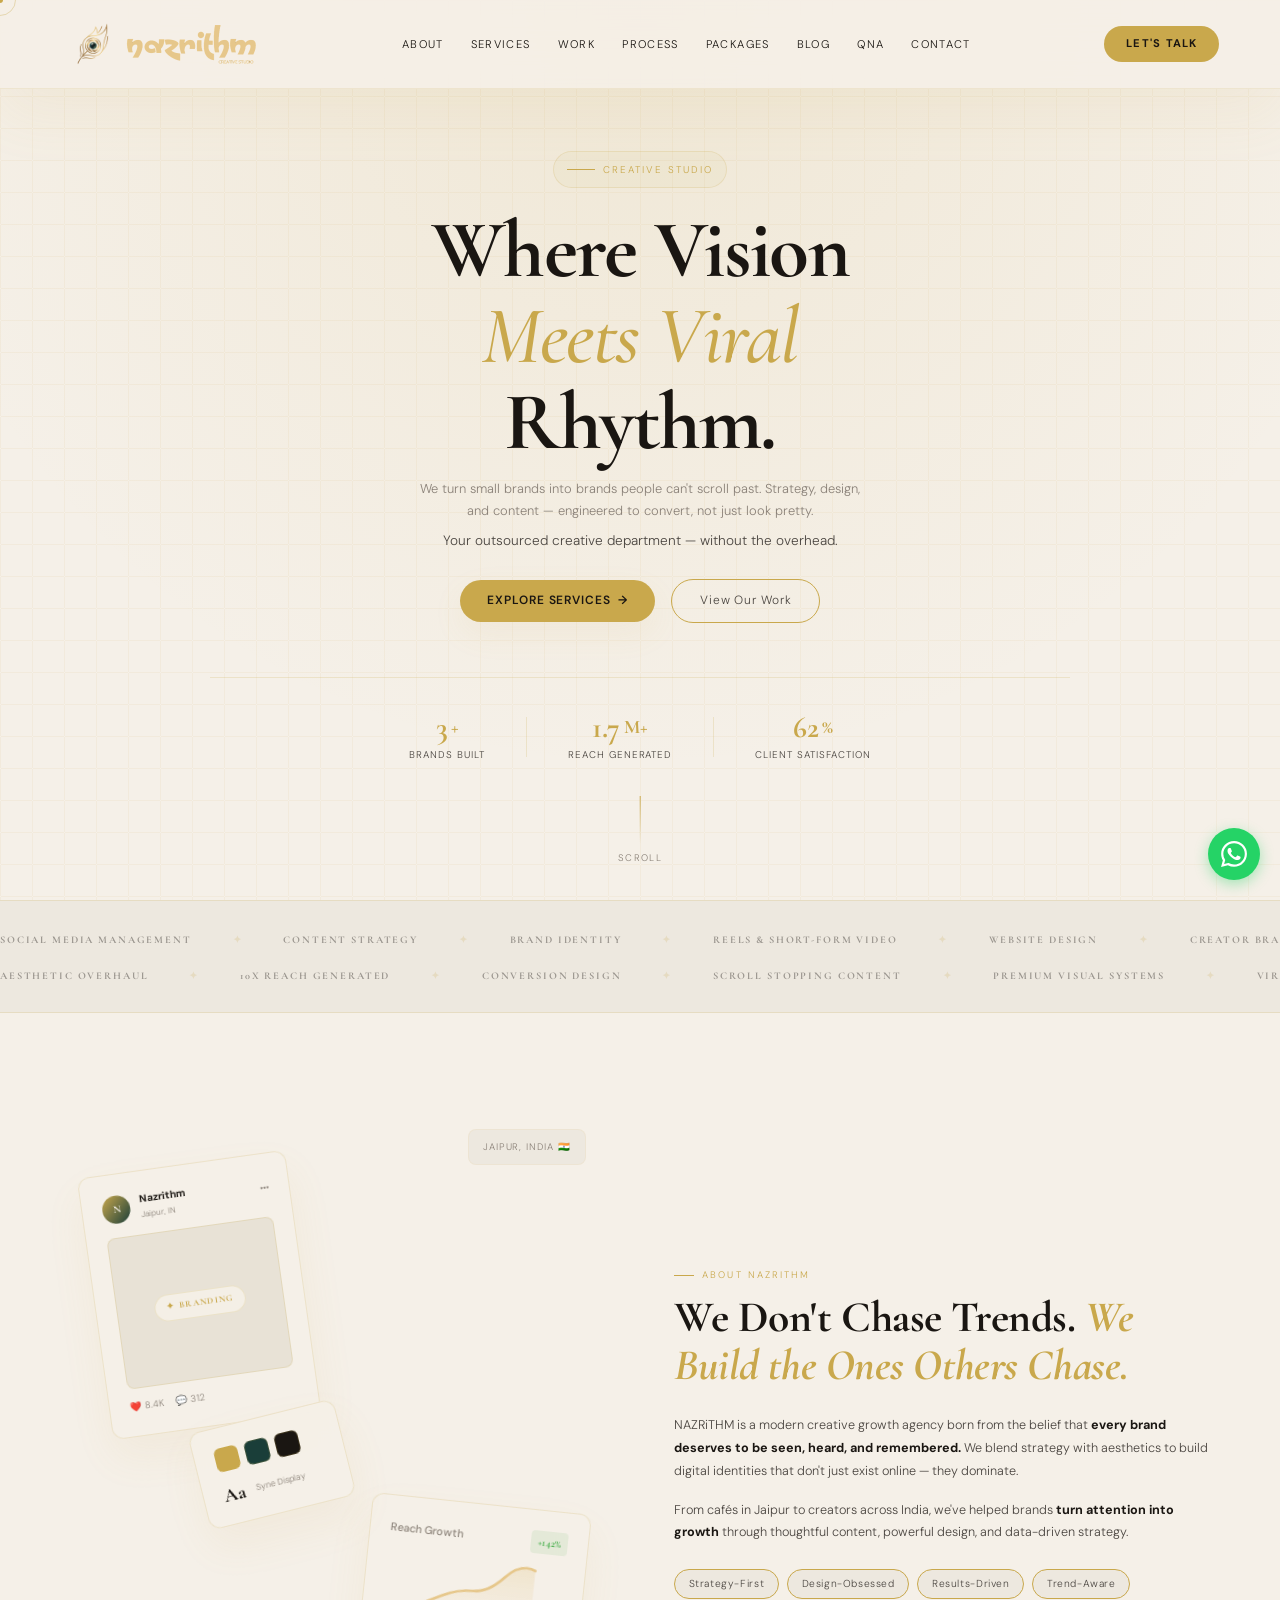
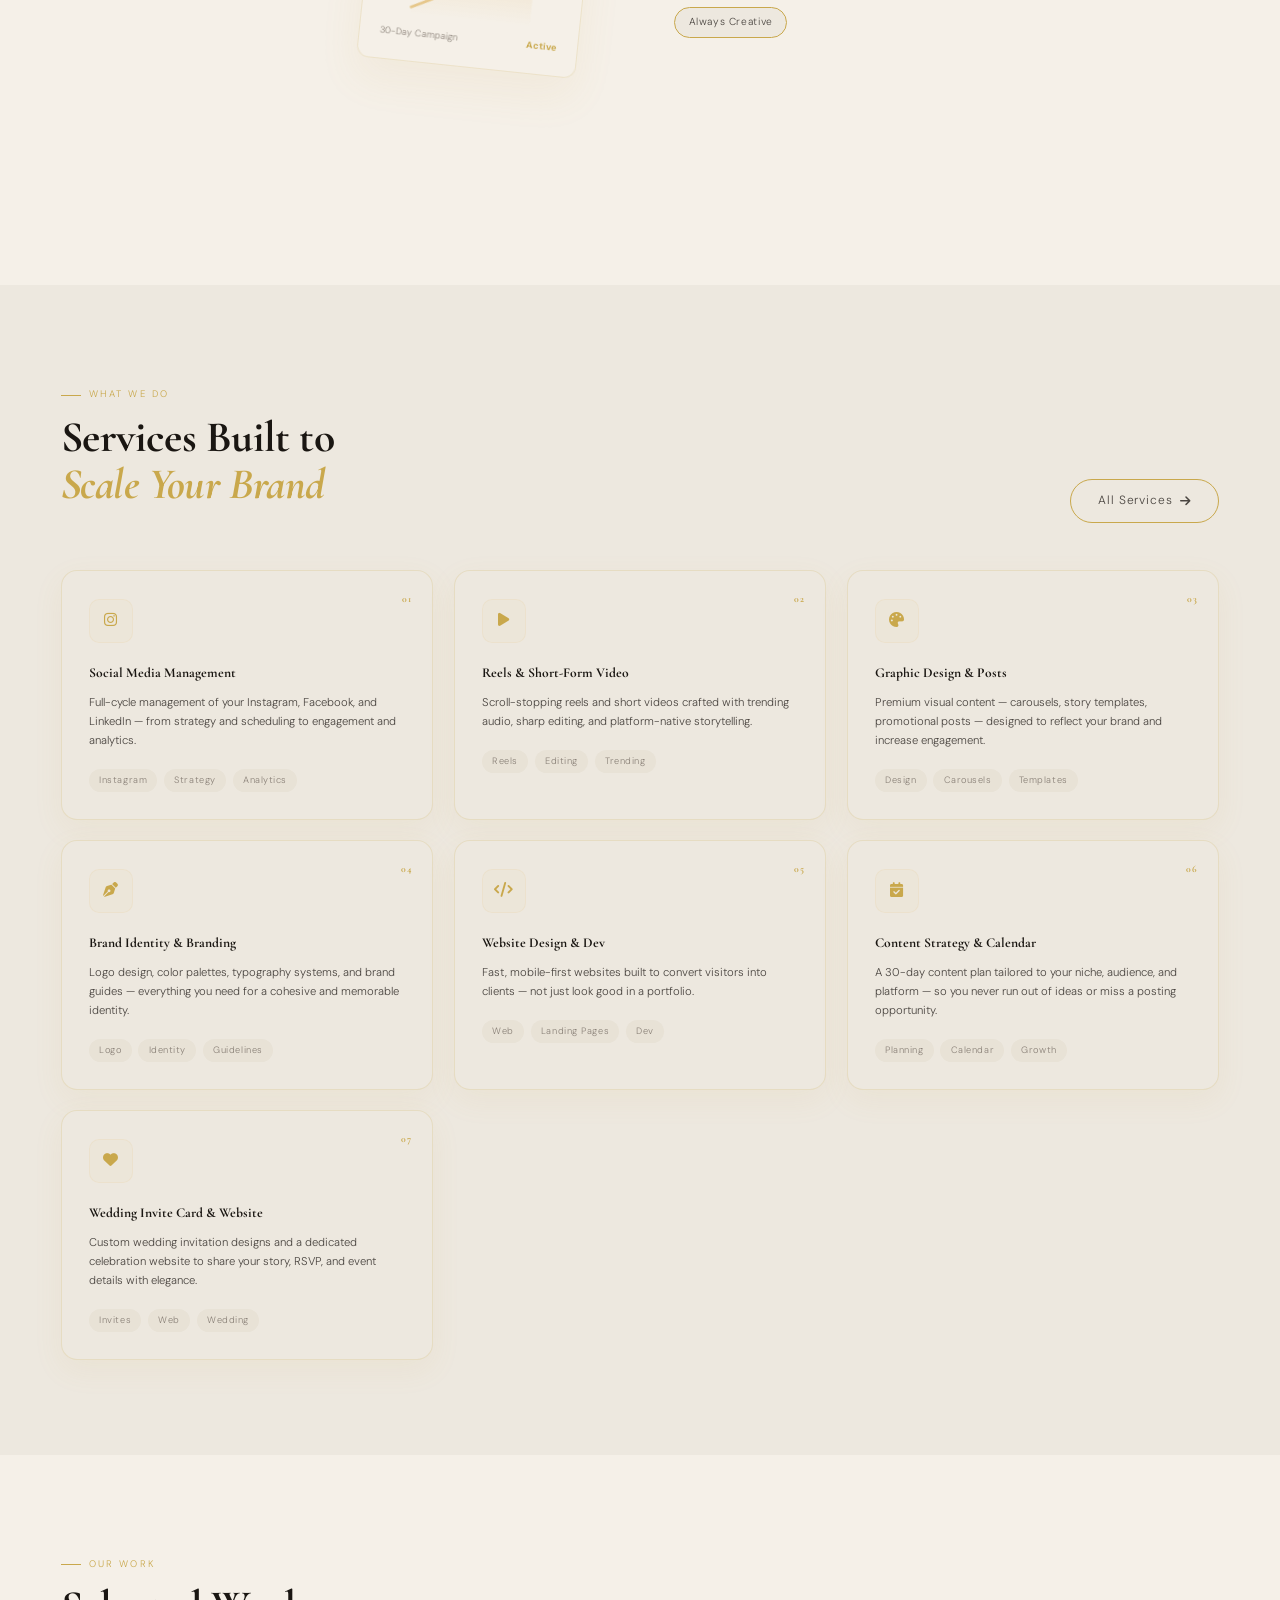
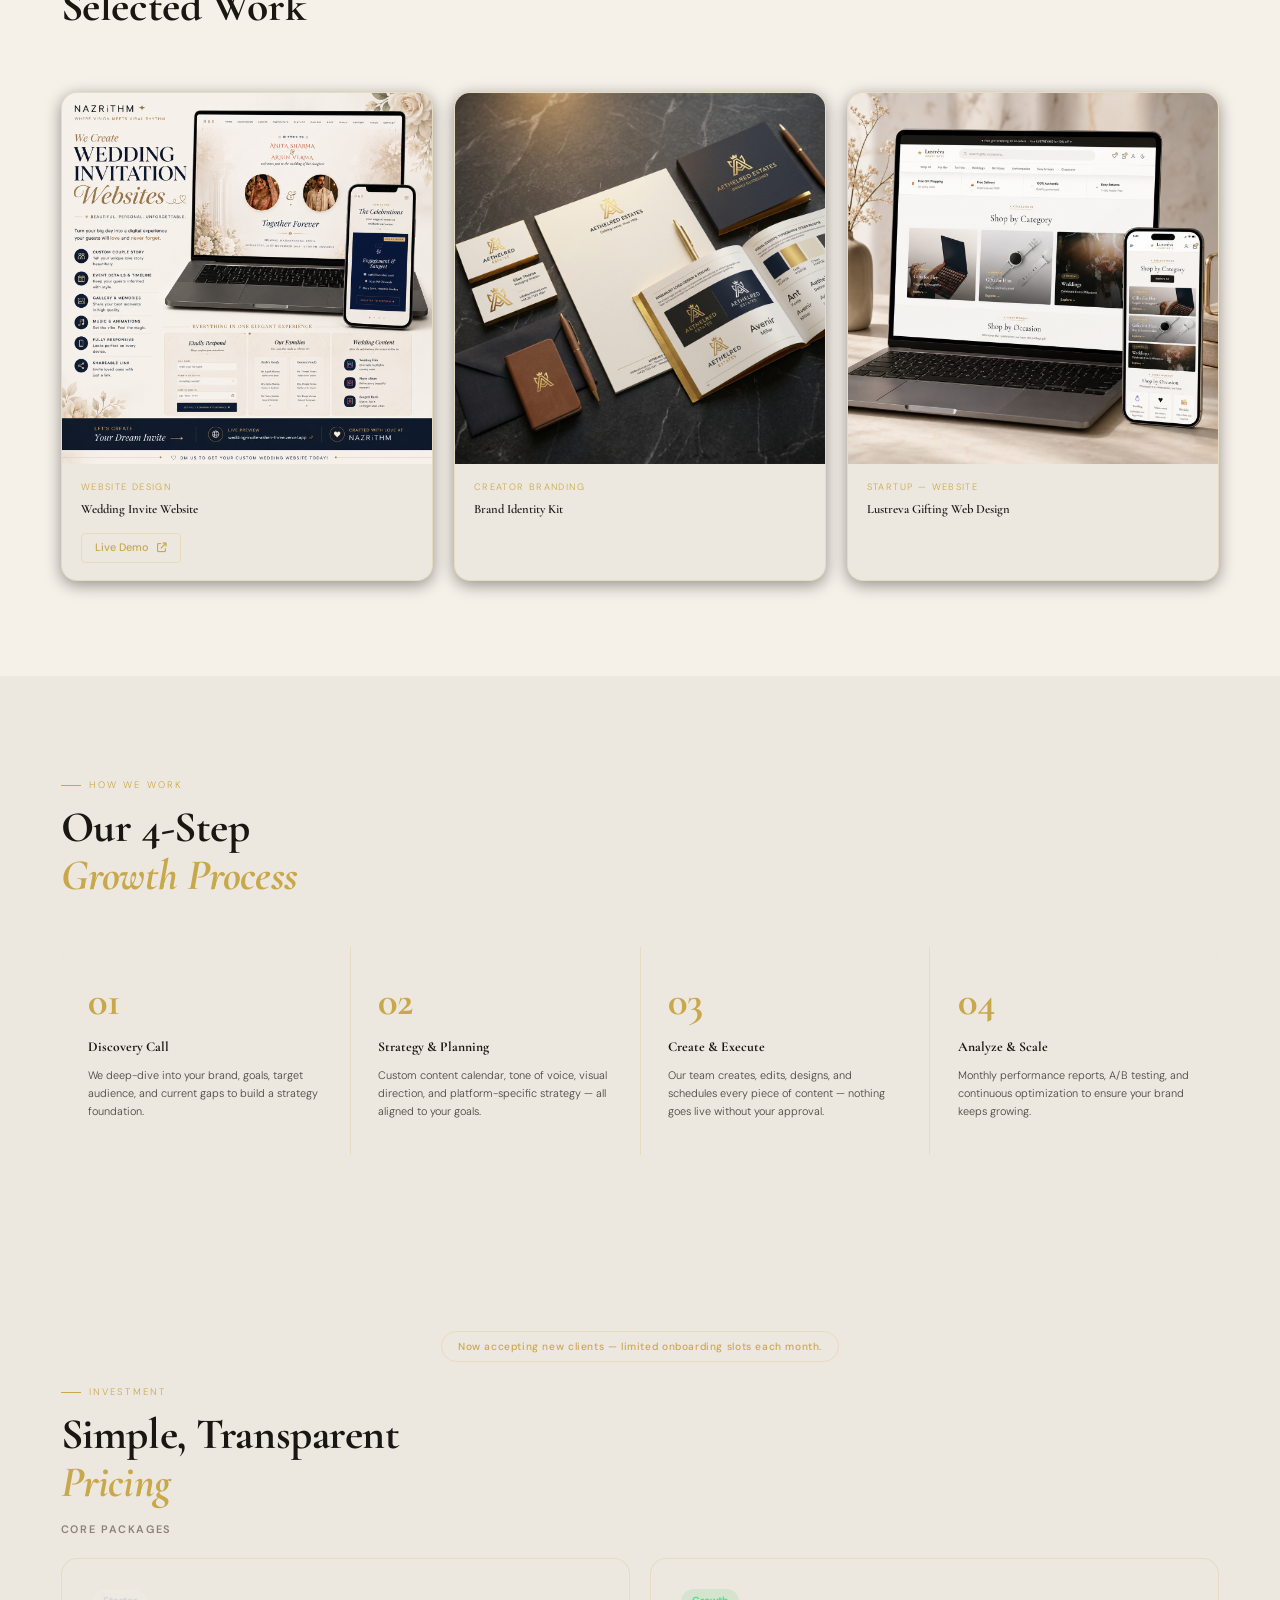
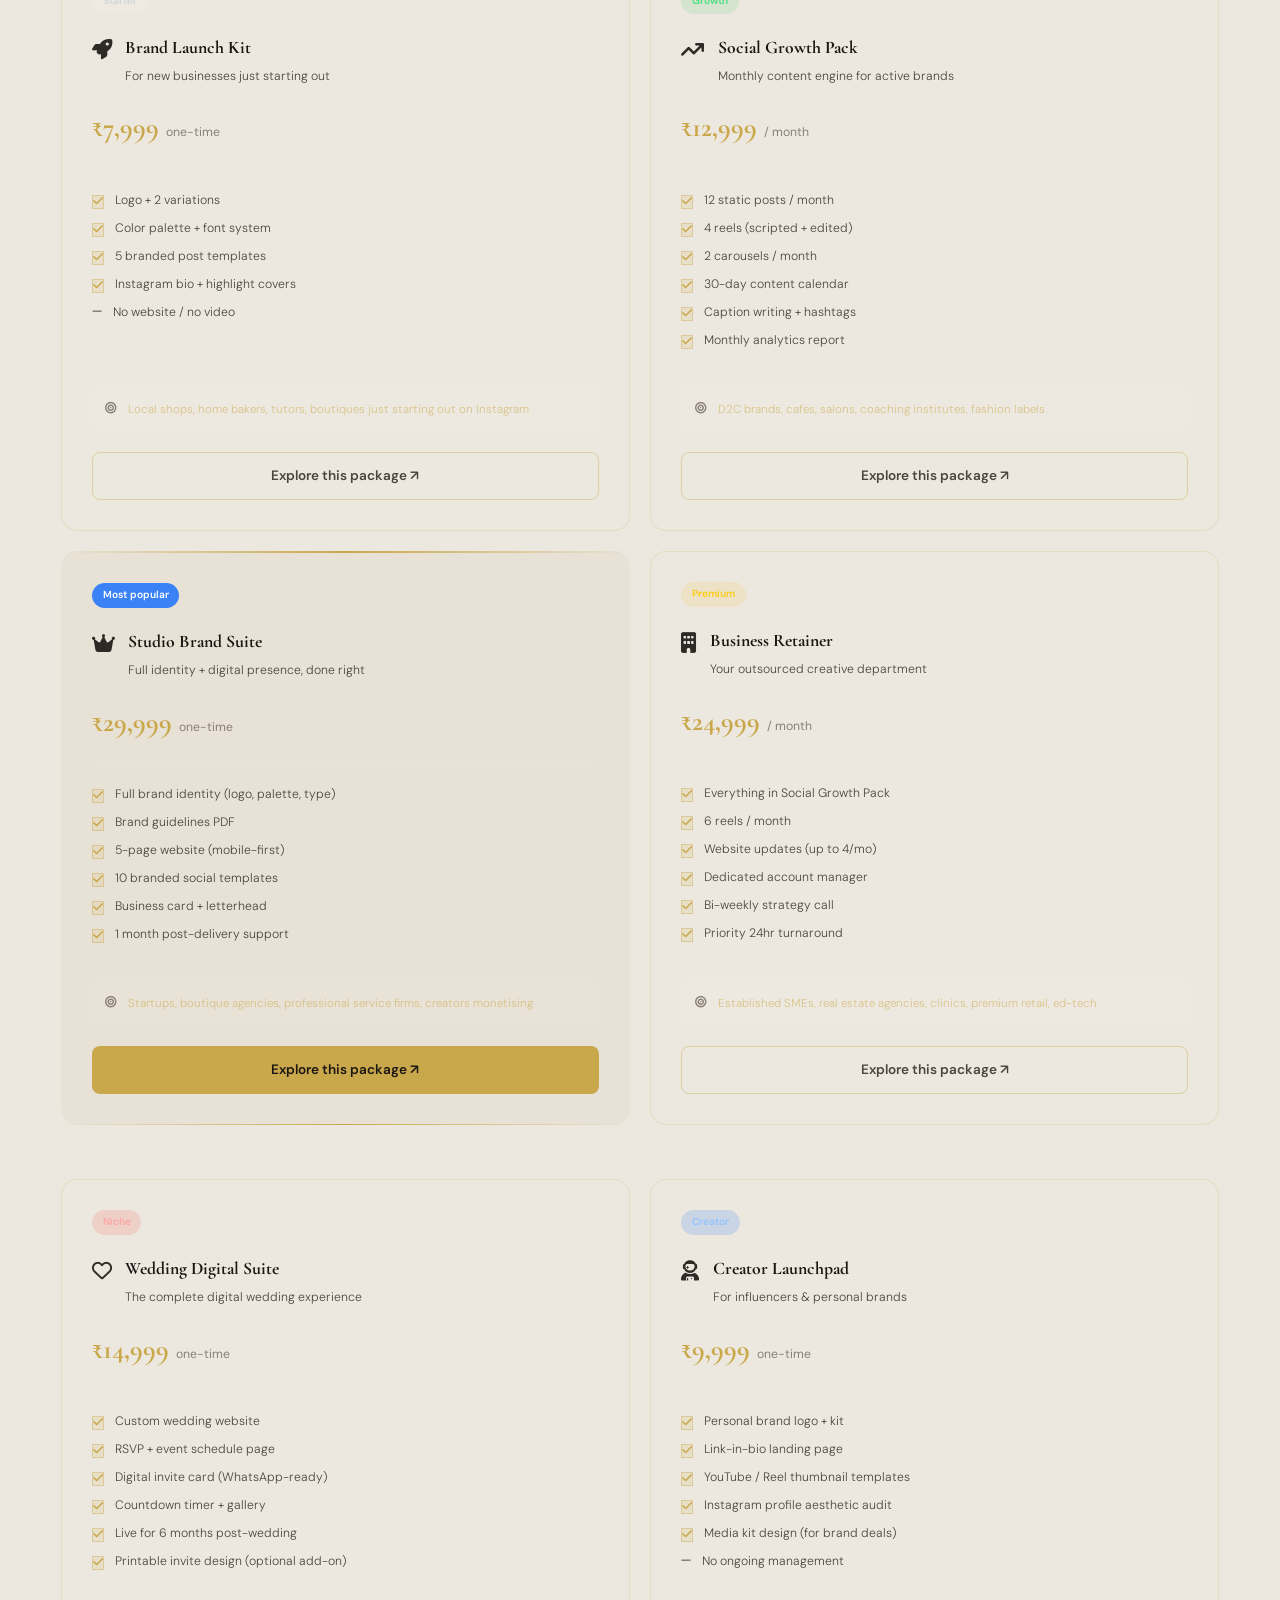
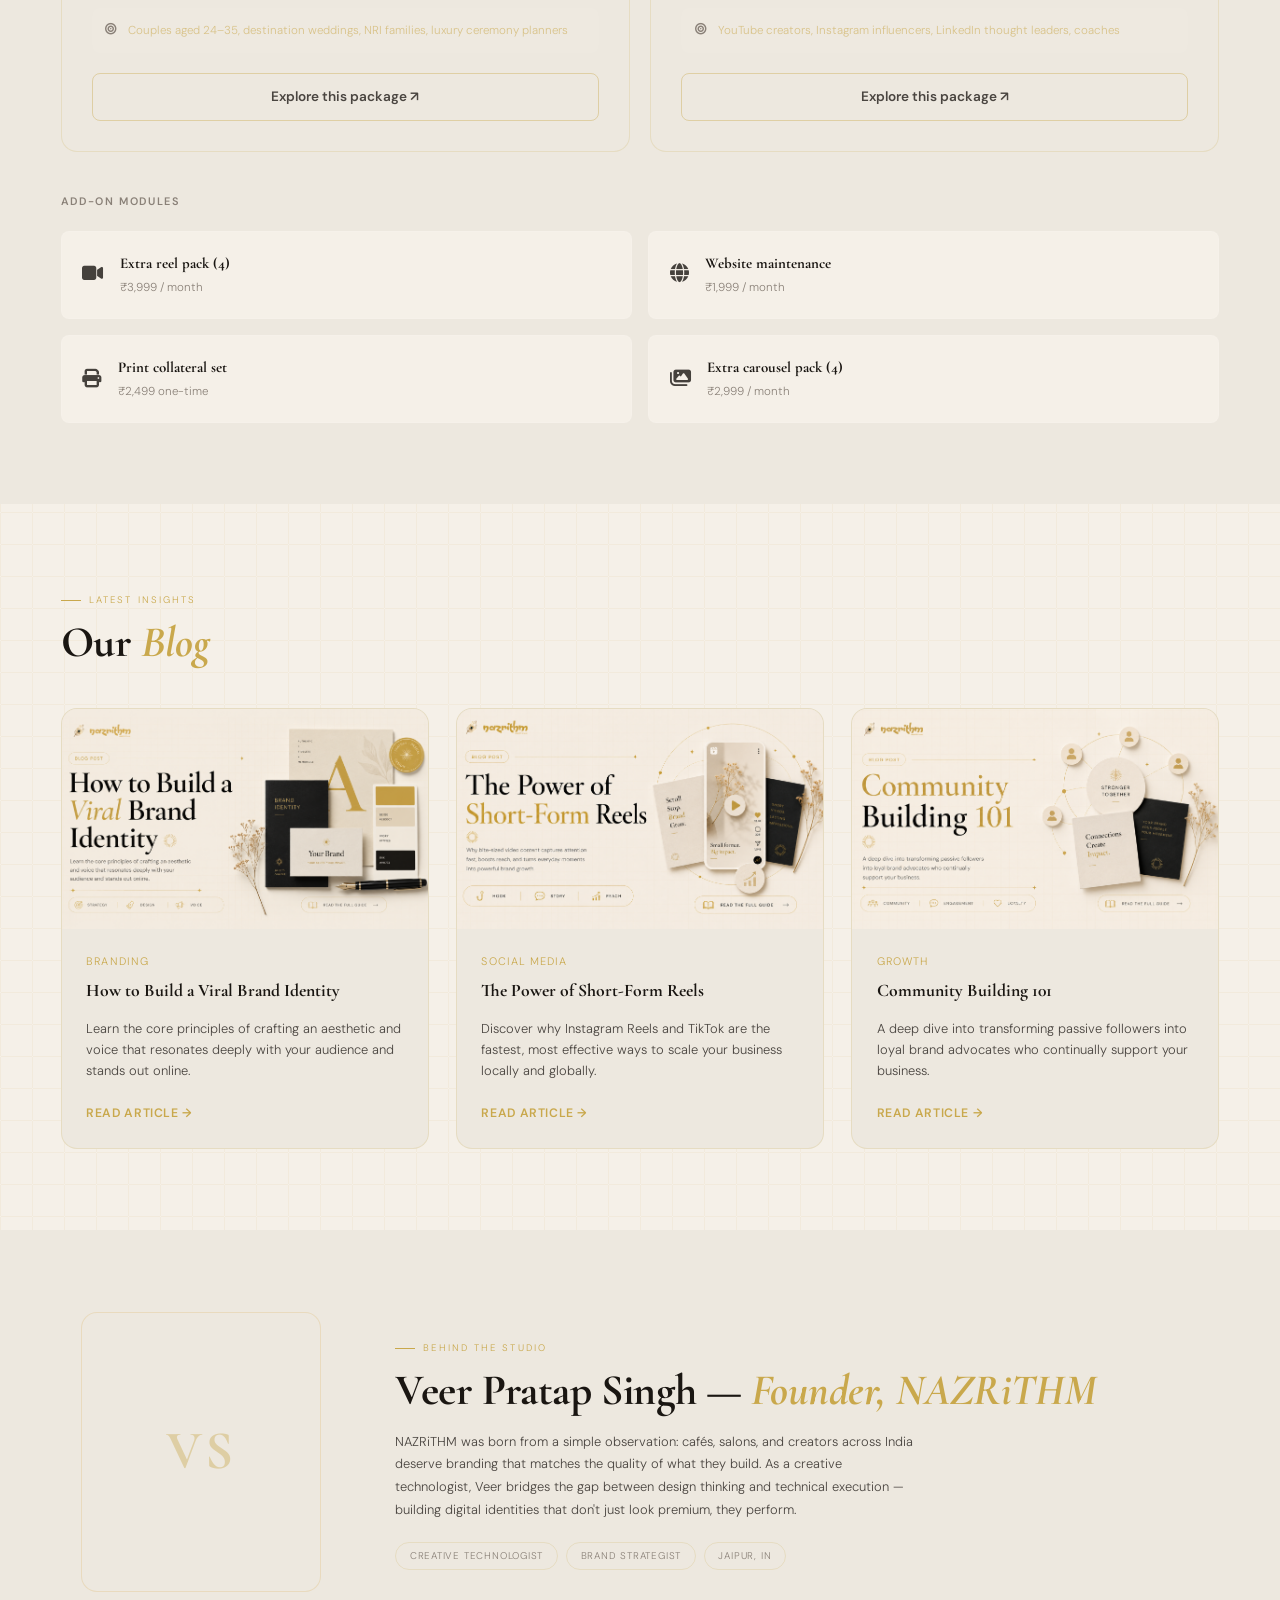
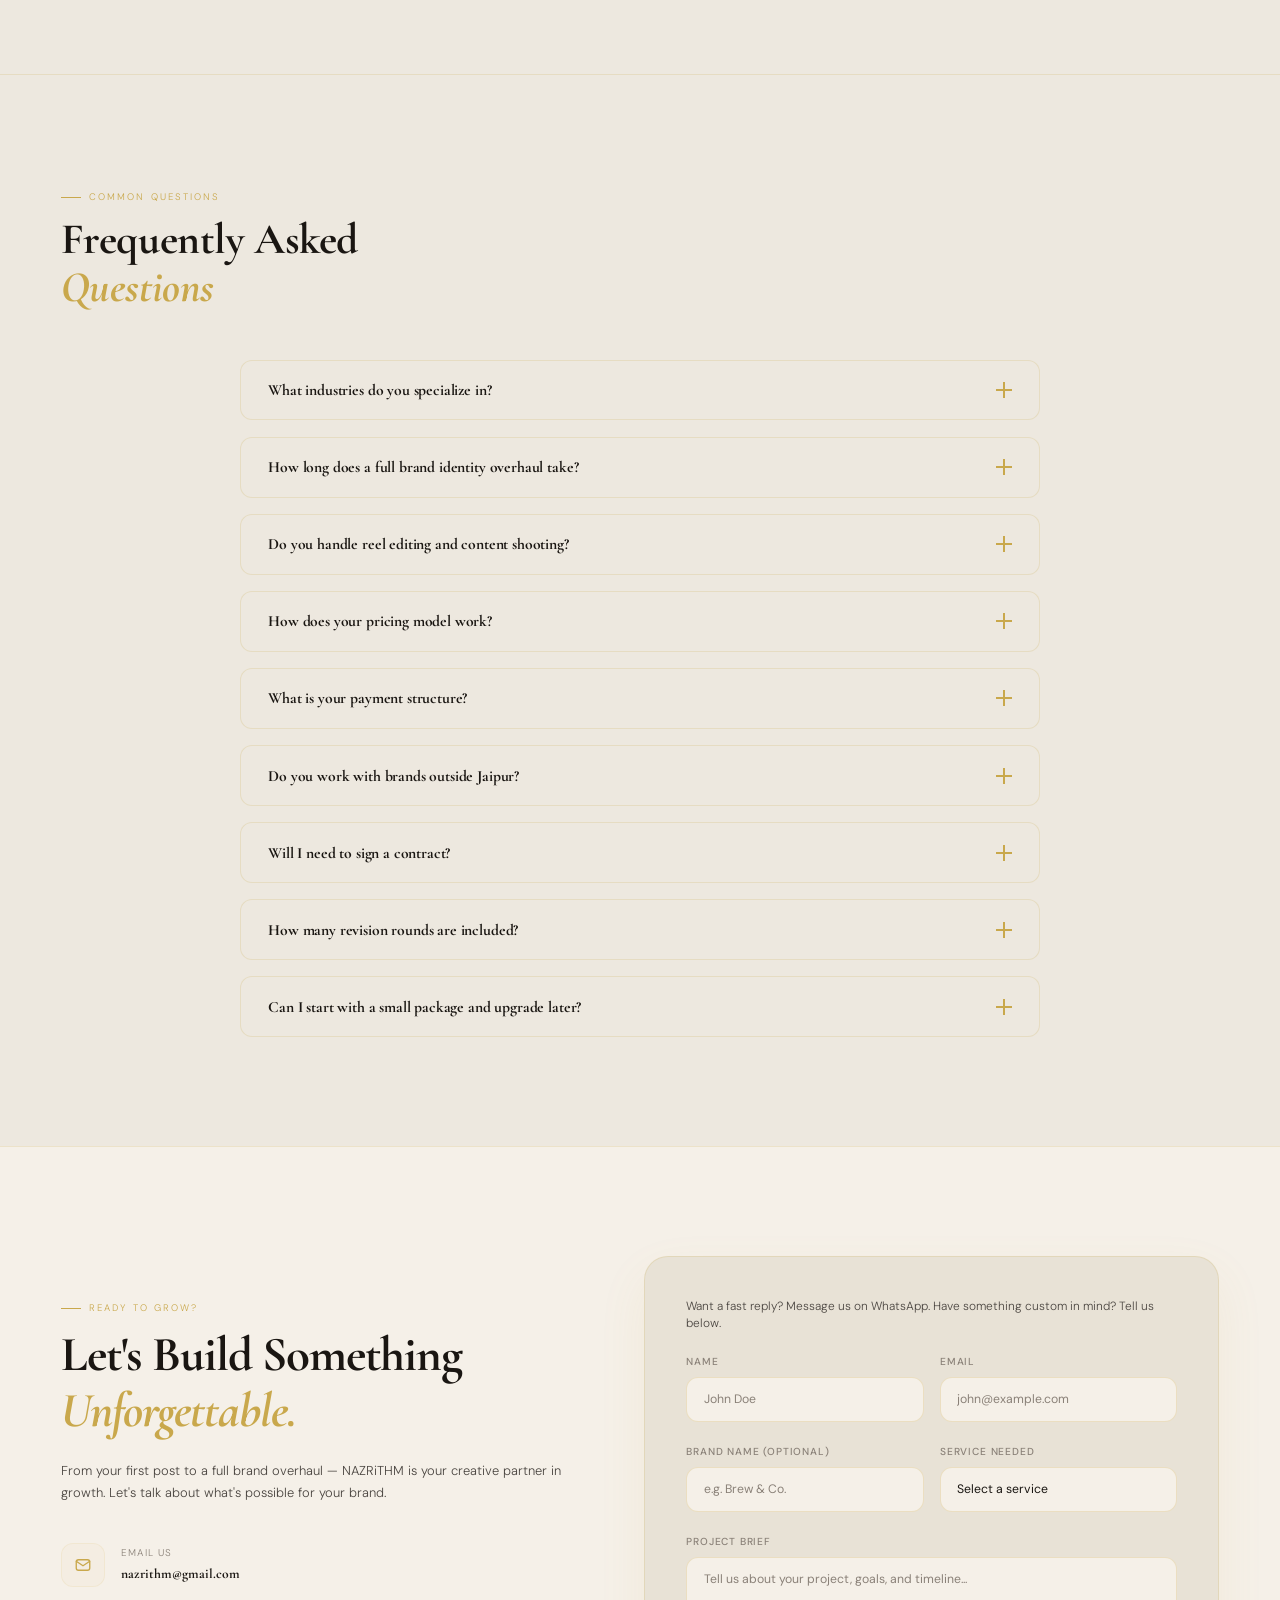
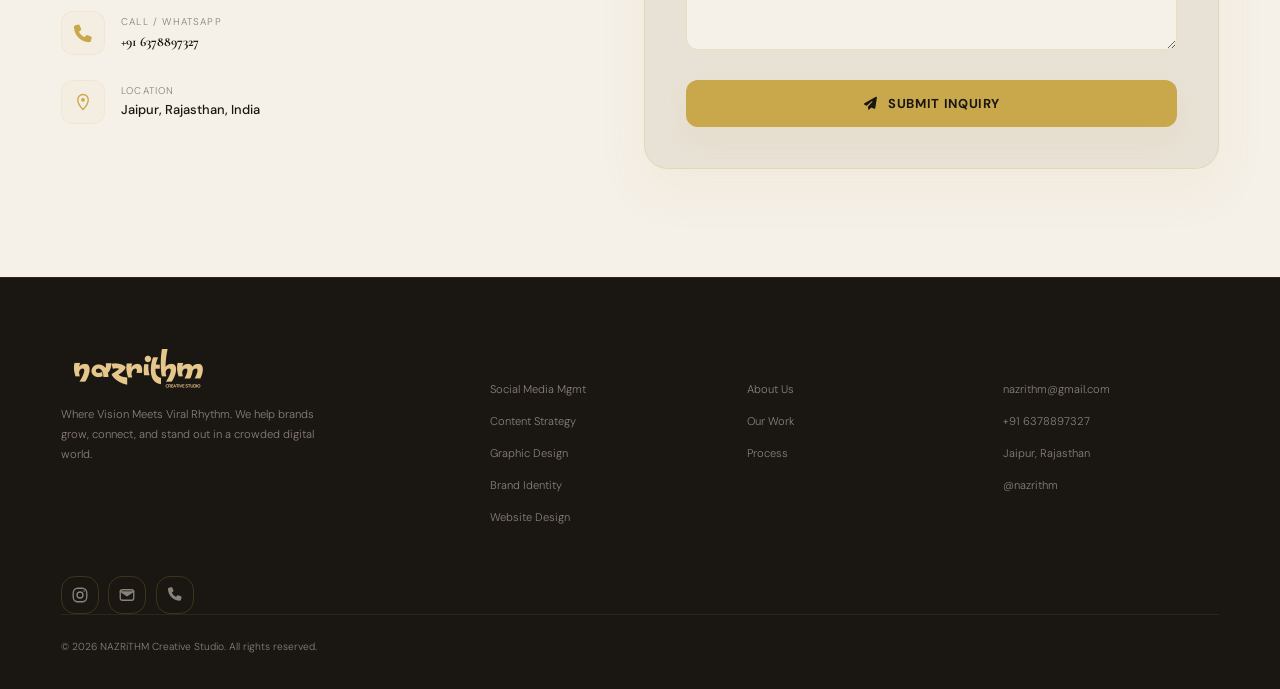
==== commit fbfe5f17: "update" ====
--- a/index.html
+++ b/index.html
@@ -992,72 +992,47 @@
          BLOG
       ═══════════════════════════════════════════ -->
 
-        <section id="blog" class="section-blog" style="padding: 6rem 0;">
+        <section id="blog" class="section-blog">
             <div class="container">
                 <div class="section-label">Latest Insights</div>
                 <h2 class="section-heading">
                     Our <span class="heading-accent">Blog</span>
                 </h2>
 
-                <div class="blog-grid"
-                    style="display: grid; grid-template-columns: repeat(auto-fit, minmax(300px, 1fr)); gap: 2rem; margin-top: 3rem;">
-                    <div class="blog-card fade-up"
-                        style="background: var(--card-bg); border-radius: var(--radius-lg); overflow: hidden; border: 1px solid var(--border); transition: var(--transition);">
-                        <img src="images/howtobuildabrand.png" alt="Blog 1"
-                            style="width: 100%; height: 220px; object-fit: cover;" loading="lazy">
-                        <div style="padding: 1.8rem;">
-                            <div
-                                style="font-size: 0.8rem; color: var(--gold); margin-bottom: 0.5rem; text-transform: uppercase; letter-spacing: 0.1em;">
-                                Branding</div>
-                            <h3
-                                style="font-family: var(--font-display); font-size: 1.3rem; margin-bottom: 1rem; color: var(--cream);">
-                                How to Build a Viral Brand Identity</h3>
-                            <p
-                                style="color: var(--muted); font-size: 0.95rem; margin-bottom: 1.5rem; line-height: 1.6;">
+                <div class="blog-grid">
+                    <div class="blog-card fade-up">
+                        <img src="images/howtobuildabrand.png" alt="How to Build a Viral Brand Identity" loading="lazy">
+                        <div class="blog-card-body">
+                            <div class="blog-card-category">Branding</div>
+                            <h3 class="blog-card-title">How to Build a Viral Brand Identity</h3>
+                            <p class="blog-card-excerpt">
                                 Learn the core principles of crafting an aesthetic and voice that resonates deeply with
                                 your audience and stands out online.</p>
-                            <a href="blog/how-to-build-a-viral-brand-identity.html" class="blog-read-link"
-                                style="color: var(--gold); font-size: 0.9rem; font-weight: 600; letter-spacing: 0.05em;">READ
+                            <a href="blog/how-to-build-a-viral-brand-identity.html" class="blog-read-link">READ
                                 ARTICLE &rarr;</a>
                         </div>
                     </div>
-                    <div class="blog-card fade-up" data-delay="100"
-                        style="background: var(--card-bg); border-radius: var(--radius-lg); overflow: hidden; border: 1px solid var(--border); transition: var(--transition);">
-                        <img src="images/shortreels.png" alt="Blog 2"
-                            style="width: 100%; height: 220px; object-fit: cover;" loading="lazy">
-                        <div style="padding: 1.8rem;">
-                            <div
-                                style="font-size: 0.8rem; color: var(--gold); margin-bottom: 0.5rem; text-transform: uppercase; letter-spacing: 0.1em;">
-                                Social Media</div>
-                            <h3
-                                style="font-family: var(--font-display); font-size: 1.3rem; margin-bottom: 1rem; color: var(--cream);">
-                                The Power of Short-Form Reels</h3>
-                            <p
-                                style="color: var(--muted); font-size: 0.95rem; margin-bottom: 1.5rem; line-height: 1.6;">
+                    <div class="blog-card fade-up" data-delay="100">
+                        <img src="images/shortreels.png" alt="The Power of Short-Form Reels" loading="lazy">
+                        <div class="blog-card-body">
+                            <div class="blog-card-category">Social Media</div>
+                            <h3 class="blog-card-title">The Power of Short-Form Reels</h3>
+                            <p class="blog-card-excerpt">
                                 Discover why Instagram Reels and TikTok are the fastest, most effective ways to scale
                                 your business locally and globally.</p>
-                            <a href="blog/the-power-of-short-form-reels.html" class="blog-read-link"
-                                style="color: var(--gold); font-size: 0.9rem; font-weight: 600; letter-spacing: 0.05em;">READ
+                            <a href="blog/the-power-of-short-form-reels.html" class="blog-read-link">READ
                                 ARTICLE &rarr;</a>
                         </div>
                     </div>
-                    <div class="blog-card fade-up" data-delay="200"
-                        style="background: var(--card-bg); border-radius: var(--radius-lg); overflow: hidden; border: 1px solid var(--border); transition: var(--transition);">
-                        <img src="images/building.png" alt="Blog 3"
-                            style="width: 100%; height: 220px; object-fit: cover;" loading="lazy">
-                        <div style="padding: 1.8rem;">
-                            <div
-                                style="font-size: 0.8rem; color: var(--gold); margin-bottom: 0.5rem; text-transform: uppercase; letter-spacing: 0.1em;">
-                                Growth</div>
-                            <h3
-                                style="font-family: var(--font-display); font-size: 1.3rem; margin-bottom: 1rem; color: var(--cream);">
-                                Community Building 101</h3>
-                            <p
-                                style="color: var(--muted); font-size: 0.95rem; margin-bottom: 1.5rem; line-height: 1.6;">
+                    <div class="blog-card fade-up" data-delay="200">
+                        <img src="images/building.png" alt="Community Building 101" loading="lazy">
+                        <div class="blog-card-body">
+                            <div class="blog-card-category">Growth</div>
+                            <h3 class="blog-card-title">Community Building 101</h3>
+                            <p class="blog-card-excerpt">
                                 A deep dive into transforming passive followers into loyal brand advocates who
                                 continually support your business.</p>
-                            <a href="blog/community-building-101.html" class="blog-read-link"
-                                style="color: var(--gold); font-size: 0.9rem; font-weight: 600; letter-spacing: 0.05em;">READ
+                            <a href="blog/community-building-101.html" class="blog-read-link">READ
                                 ARTICLE &rarr;</a>
                         </div>
                     </div>
--- a/style.css
+++ b/style.css
@@ -247,12 +247,6 @@
     }
 }
 
-@media (min-width: 1024px) {
-    .container {
-        padding: 0 3rem;
-    }
-}
-
 /* ─── SHARED TYPOGRAPHY ─────────────────────────── */
 .section-label {
     display: inline-flex;
@@ -1423,7 +1417,6 @@
     background: var(--black-2);
 }
 
-
 @media (max-width: 1024px) {
     .process-steps {
         grid-template-columns: repeat(2, 1fr);
@@ -1486,120 +1479,68 @@
 }
 
 /* ═══════════════════════════════════════════════════
-   TESTIMONIALS
+   BLOG LISTING (Homepage)
 ═══════════════════════════════════════════════════ */
-.section-testimonials {
+.section-blog {
     padding: 6rem 0;
-    background: var(--black);
-}
-
-@media (max-width: 768px) {
-    .section-testimonials {
-        padding: 4rem 0;
-    }
-}
-
-.section-testimonials .section-label {
+}
+
+.blog-grid {
+    display: grid;
+    grid-template-columns: repeat(auto-fit, minmax(300px, 1fr));
+    gap: 2rem;
+    margin-top: 3rem;
+}
+
+.blog-card {
+    background: var(--card-bg);
+    border-radius: var(--radius-lg);
+    overflow: hidden;
+    border: 1px solid var(--border);
+    transition: var(--transition);
+}
+
+.blog-card:hover {
+    border-color: rgba(230, 199, 139, 0.15);
+}
+
+.blog-card img {
+    width: 100%;
+    height: 220px;
+    object-fit: cover;
+}
+
+.blog-card-body {
+    padding: 1.8rem;
+}
+
+.blog-card-category {
+    font-size: 0.8rem;
+    color: var(--gold);
+    margin-bottom: 0.5rem;
+    text-transform: uppercase;
+    letter-spacing: 0.1em;
+}
+
+.blog-card-title {
+    font-family: var(--font-display);
+    font-size: 1.3rem;
     margin-bottom: 1rem;
-}
-
-.section-testimonials .section-heading {
-    margin-bottom: 3rem;
-}
-
-.testi-grid {
-    display: grid;
-    grid-template-columns: repeat(3, 1fr);
-    gap: 1.5rem;
-}
-
-@media (max-width: 1024px) {
-    .testi-grid {
-        grid-template-columns: repeat(2, 1fr);
-    }
-}
-
-@media (max-width: 640px) {
-    .testi-grid {
-        grid-template-columns: 1fr;
-    }
-}
-
-.testi-card {
-    background: var(--card-bg);
-    border: 1px solid var(--border);
-    border-radius: var(--radius-lg);
-    padding: 1.8rem;
-    transition: border-color var(--transition);
-}
-
-.testi-card:hover {
-    border-color: rgba(241, 224, 193, 0.1);
-}
-
-.testi-stars {
+    color: var(--cream);
+}
+
+.blog-card-excerpt {
+    color: var(--muted);
+    font-size: 0.95rem;
+    margin-bottom: 1.5rem;
+    line-height: 1.6;
+}
+
+.blog-read-link {
     color: var(--gold);
-    font-size: 0.85rem;
-    letter-spacing: 2px;
-    margin-bottom: 1rem;
-}
-
-.testi-text {
-    color: var(--muted);
-    font-size: 0.85rem;
-    line-height: 1.75;
-    font-weight: 300;
-    font-style: italic;
-    margin-bottom: 1.4rem;
-}
-
-.testi-author {
-    display: flex;
-    align-items: center;
-    gap: 0.8rem;
-}
-
-.author-avatar {
-    width: 38px;
-    height: 38px;
-    border-radius: 50%;
-    display: flex;
-    align-items: center;
-    justify-content: center;
-    font-family: var(--font-display);
-    font-weight: 700;
-    font-size: 0.72rem;
-    flex-shrink: 0;
-}
-
-.av-green {
-    background: rgba(221, 184, 114, 0.1);
-    color: var(--gold);
-    border: 1px solid rgba(221, 184, 114, 0.2);
-}
-
-.av-pink {
-    background: rgba(255, 90, 118, 0.1);
-    color: #ff5a76;
-    border: 1px solid rgba(255, 90, 118, 0.2);
-}
-
-.av-blue {
-    background: rgba(78, 212, 190, 0.1);
-    color: #4ed4be;
-    border: 1px solid rgba(78, 212, 190, 0.2);
-}
-
-.author-name {
-    font-weight: 500;
-    font-size: 0.85rem;
-    color: var(--cream);
-}
-
-.author-role {
-    font-size: 0.72rem;
-    color: var(--muted);
-    margin-top: 1px;
+    font-size: 0.9rem;
+    font-weight: 600;
+    letter-spacing: 0.05em;
 }
 
 /* ═══════════════════════════════════════════════════
@@ -3067,7 +3008,6 @@
 .pricing-card:hover {
     border-color: rgba(221, 184, 114, 0.3);
 }
-
 
 .pricing-badge {
     display: inline-block;
@@ -3445,7 +3385,6 @@
     color: var(--text-heading) !important;
     font-weight: 700 !important;
 }
-
 
 .service-card {
     background: var(--bg-secondary) !important;
@@ -4013,8 +3952,6 @@
     color: var(--cream);
 }
 
-
-
 /* ═══════════════════════════════════════════════════
    MEET THE FOUNDER
 ═══════════════════════════════════════════════════ */
@@ -4109,7 +4046,7 @@
 
 /* ─── PRICING AVAILABILITY PILL ────────────────── */
 .pricing-availability-pill {
-    display: inline-block;
+    display: block;
     font-family: var(--font-body);
     font-size: 0.75rem;
     font-weight: 500;
@@ -4123,8 +4060,6 @@
     width: fit-content;
     margin-left: auto;
     margin-right: auto;
-    display: block;
-    width: fit-content;
 }
 
 /* ─── FLOATING WHATSAPP BUTTON ─────────────────── */
@@ -4153,4 +4088,4 @@
 .whatsapp-float:hover {
     transform: scale(1.1);
     box-shadow: 0 6px 20px rgba(37, 211, 102, 0.55);
-}+}
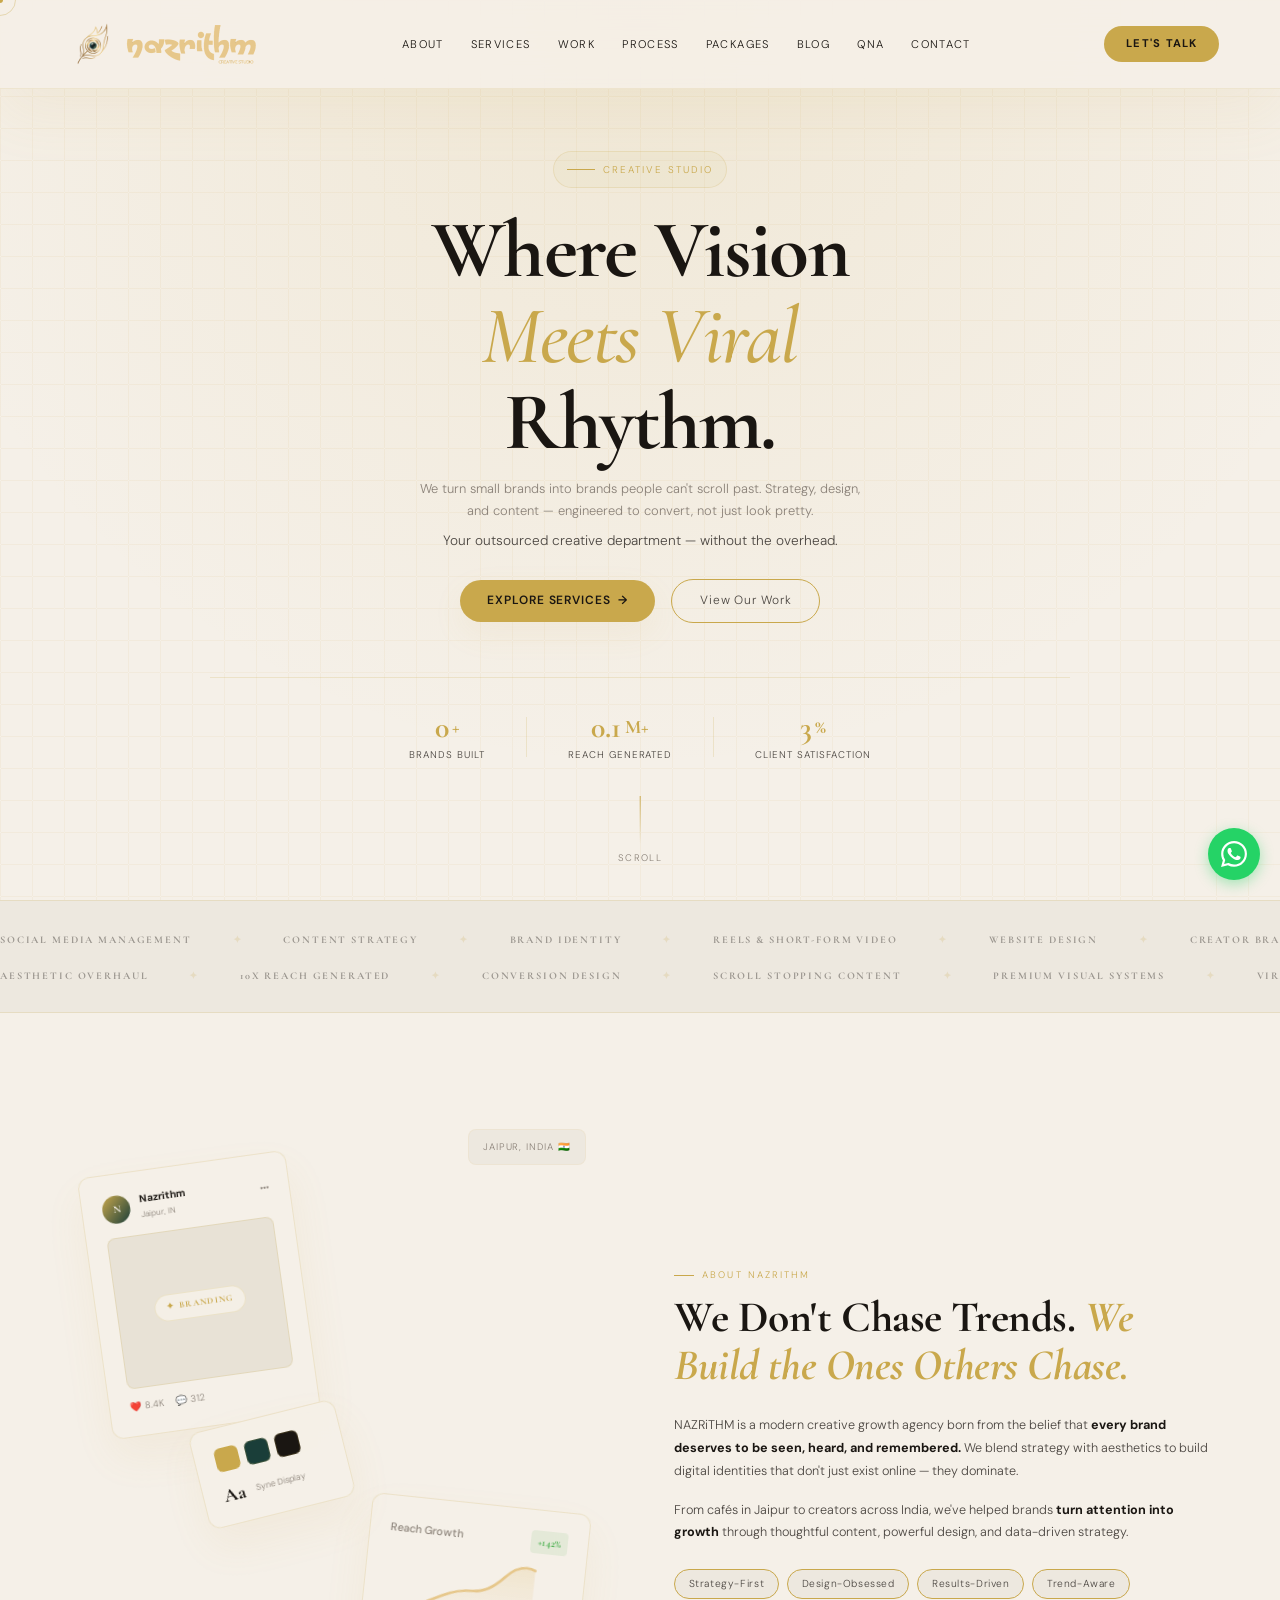
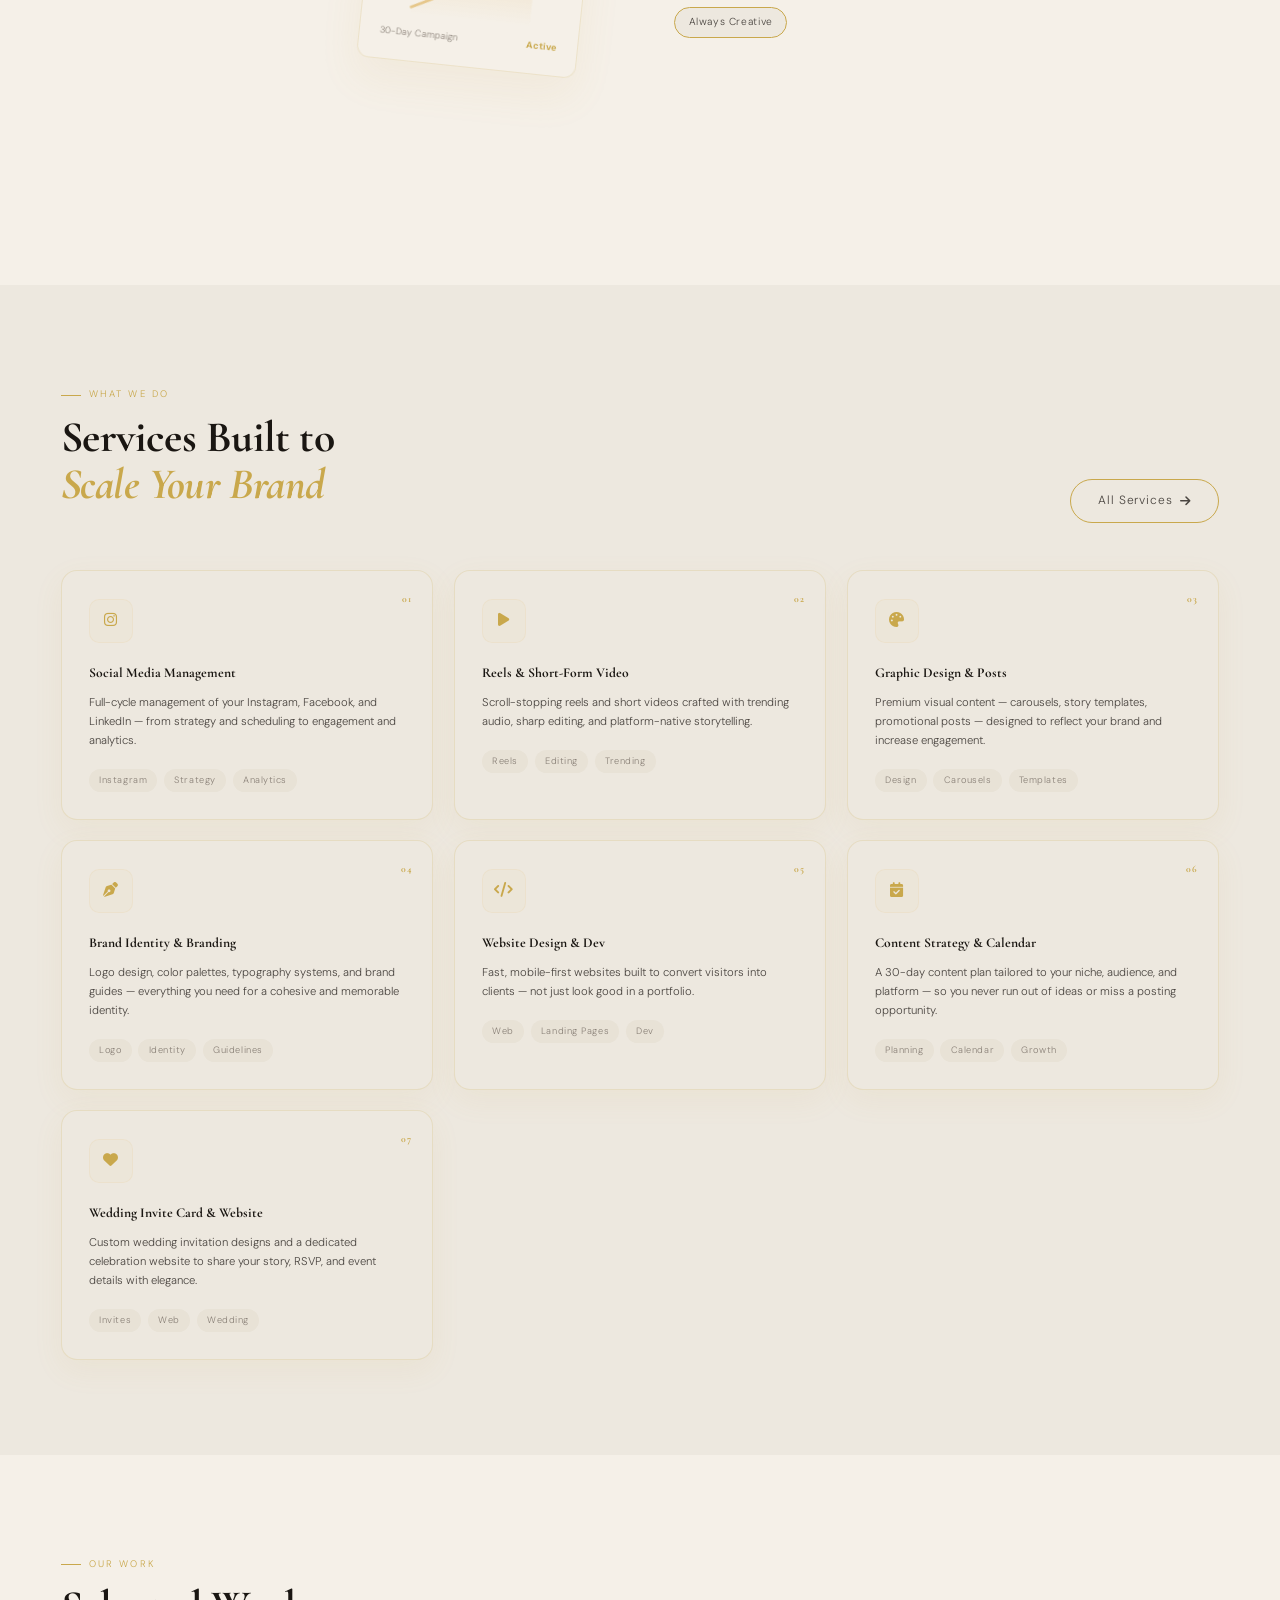
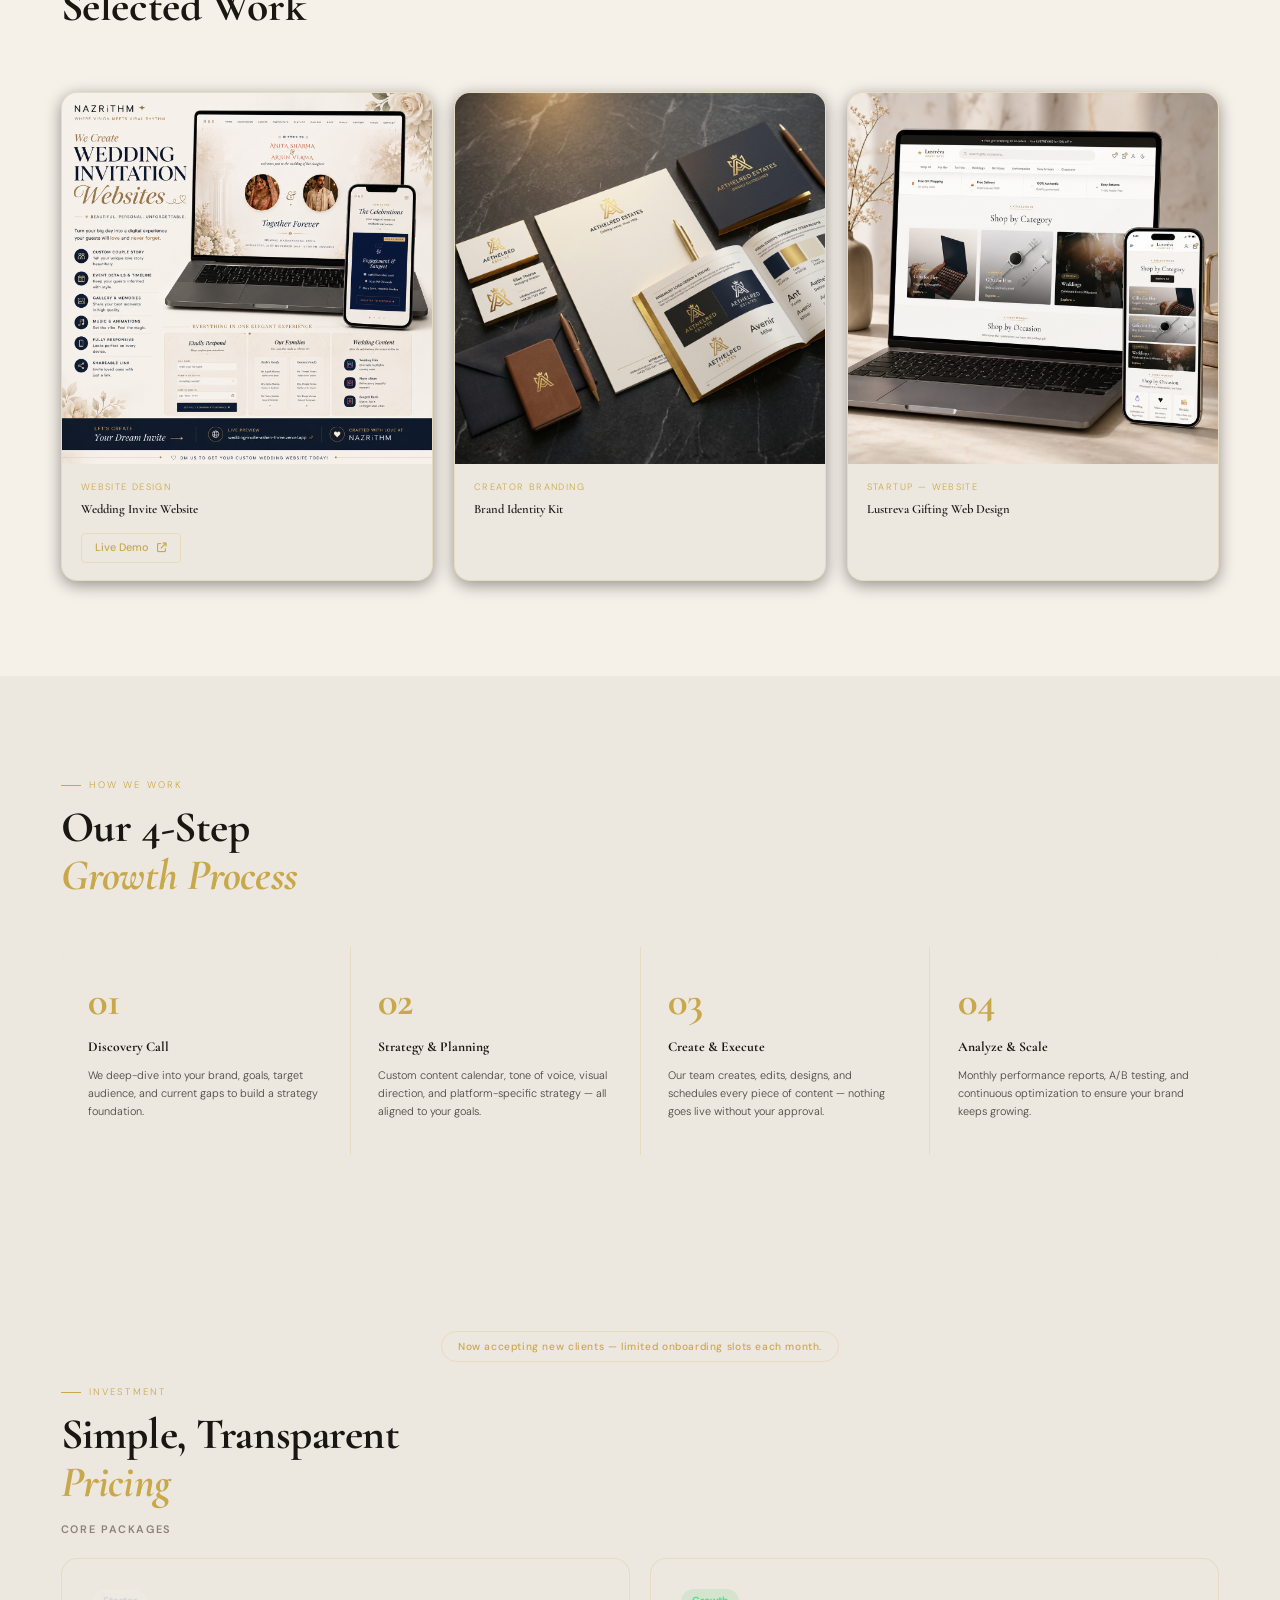
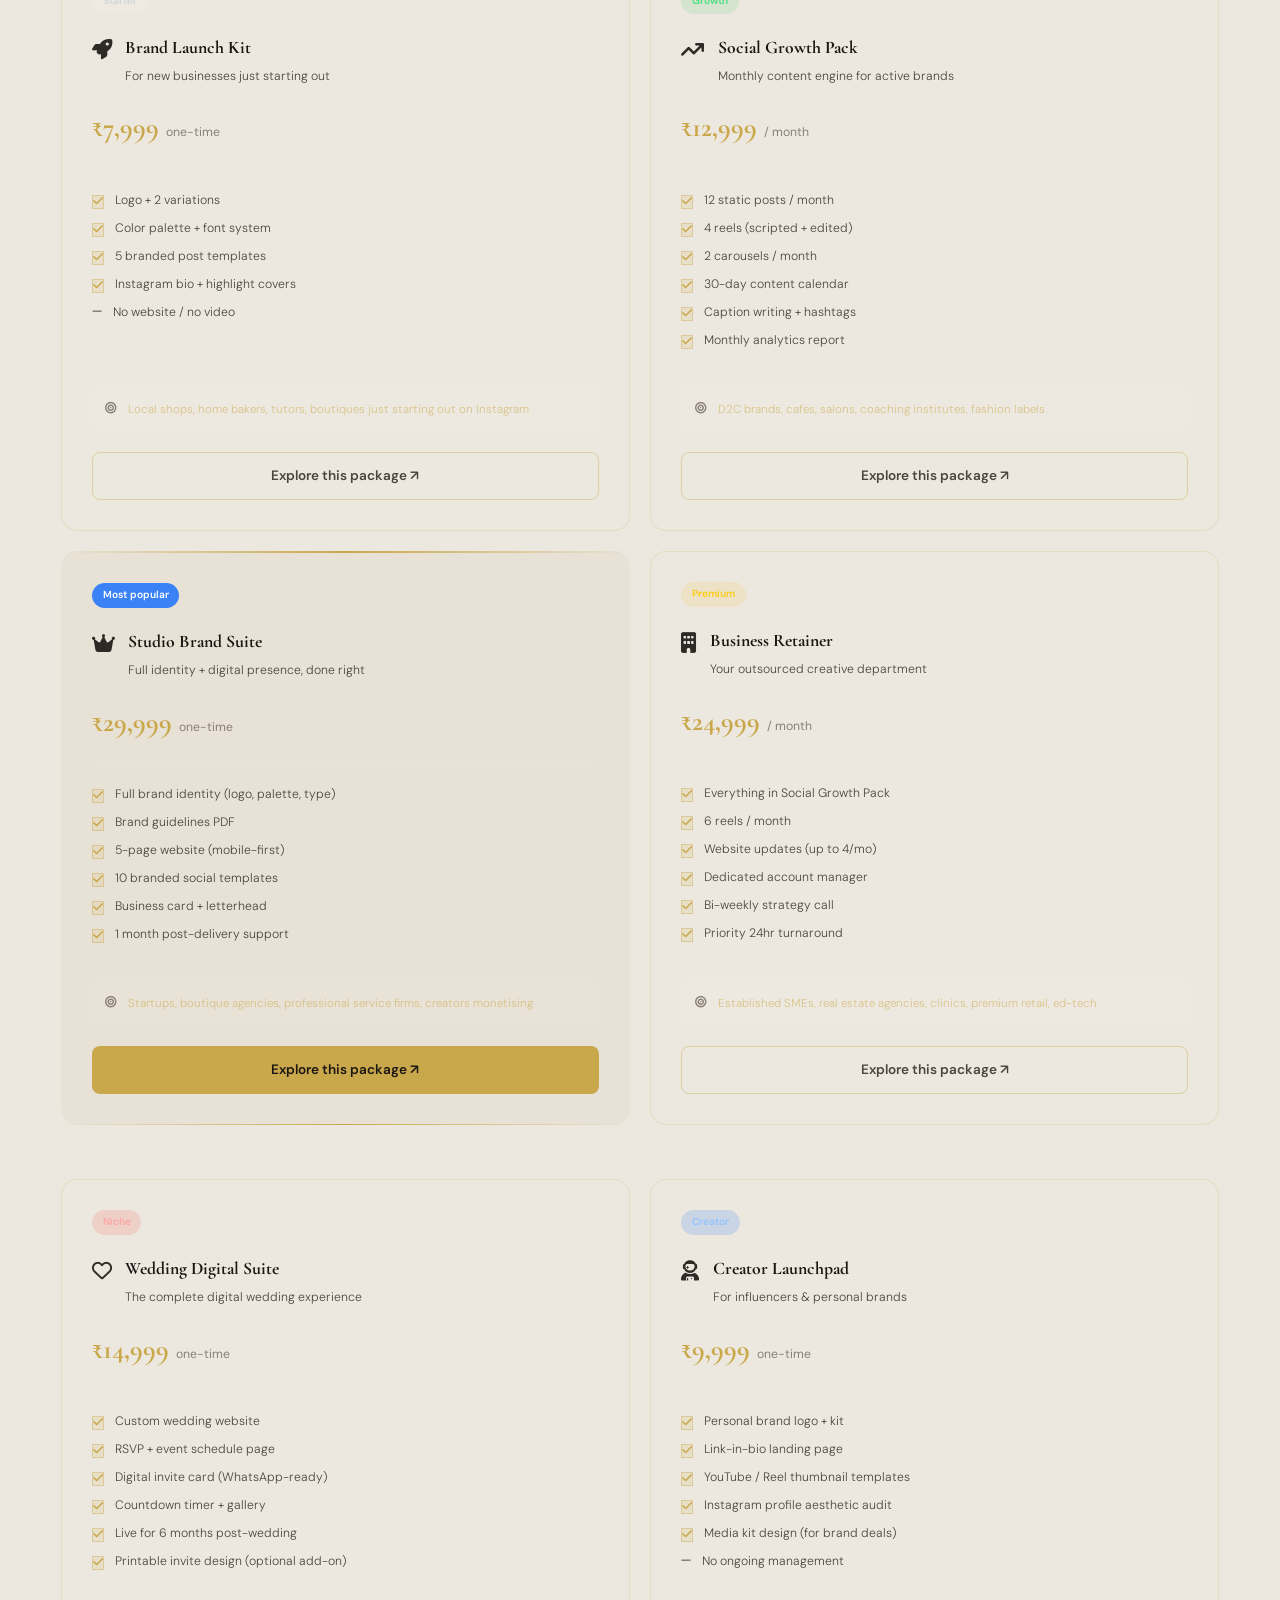
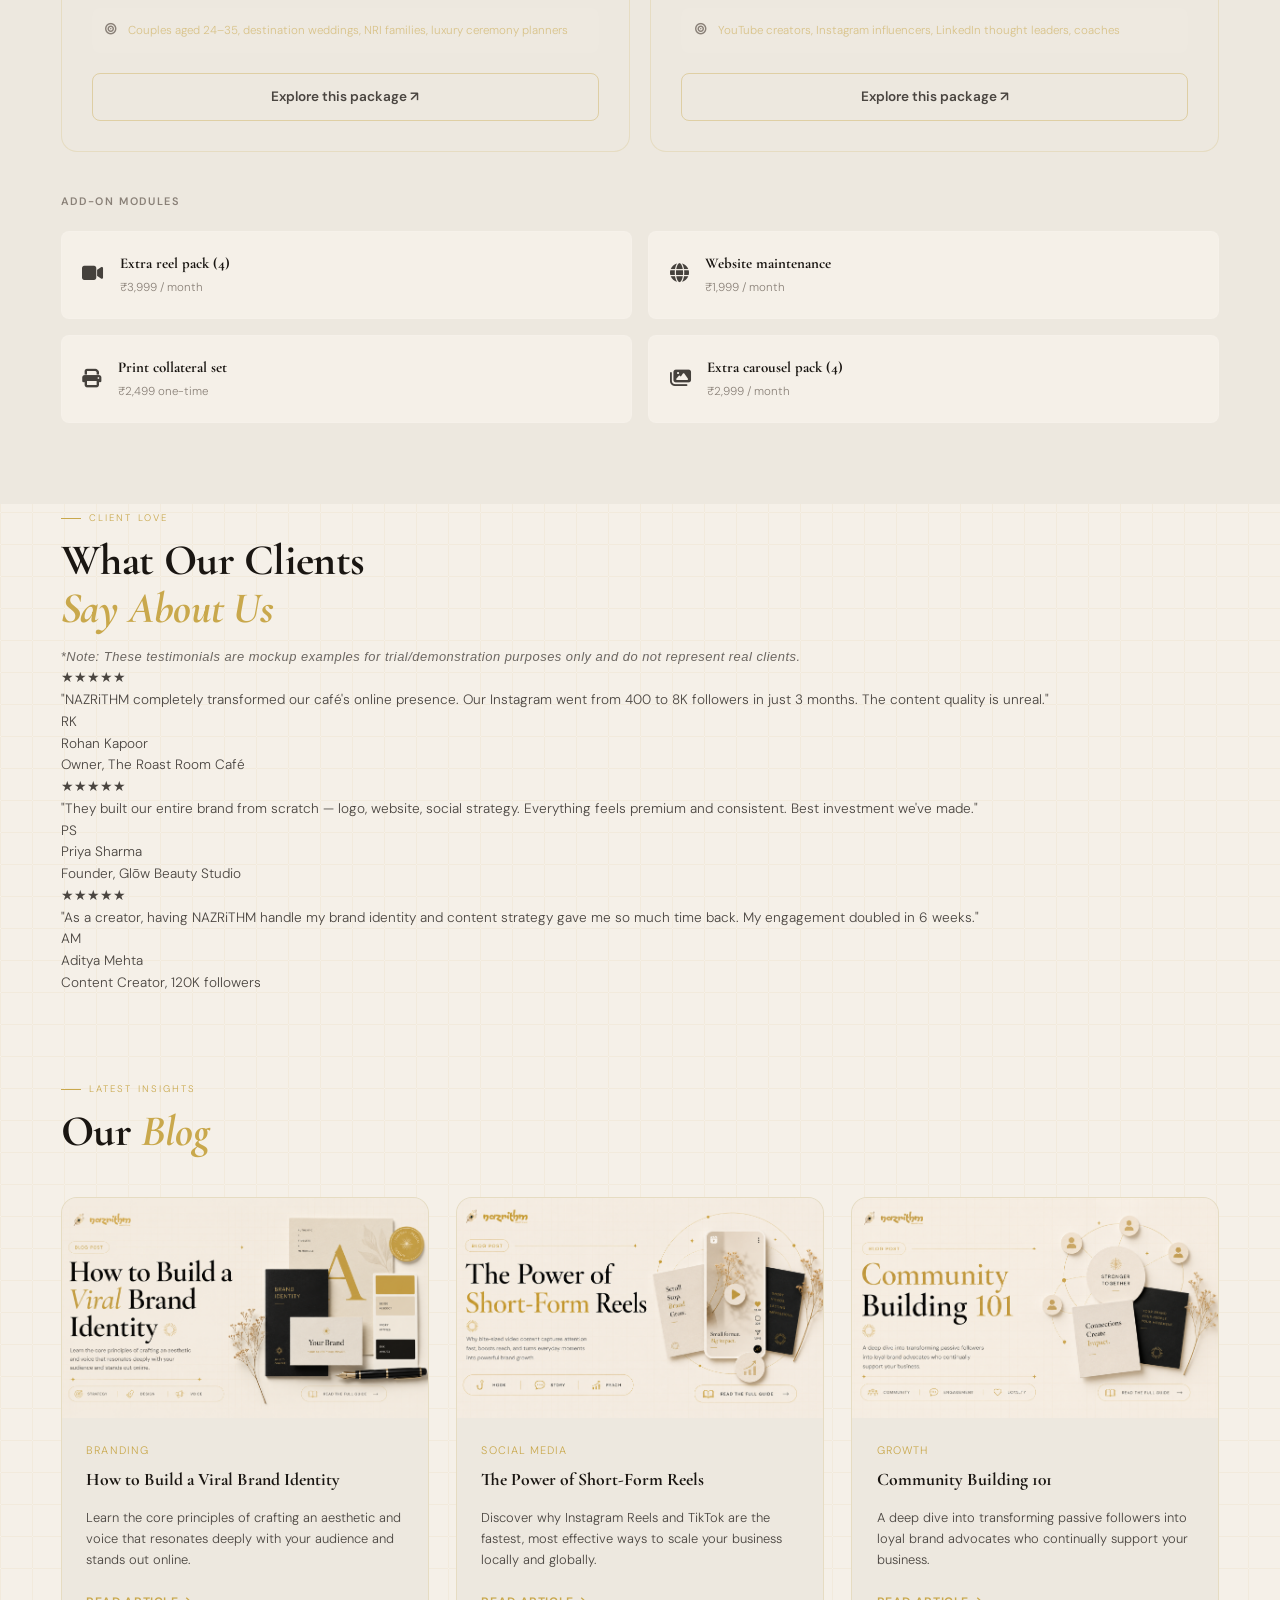
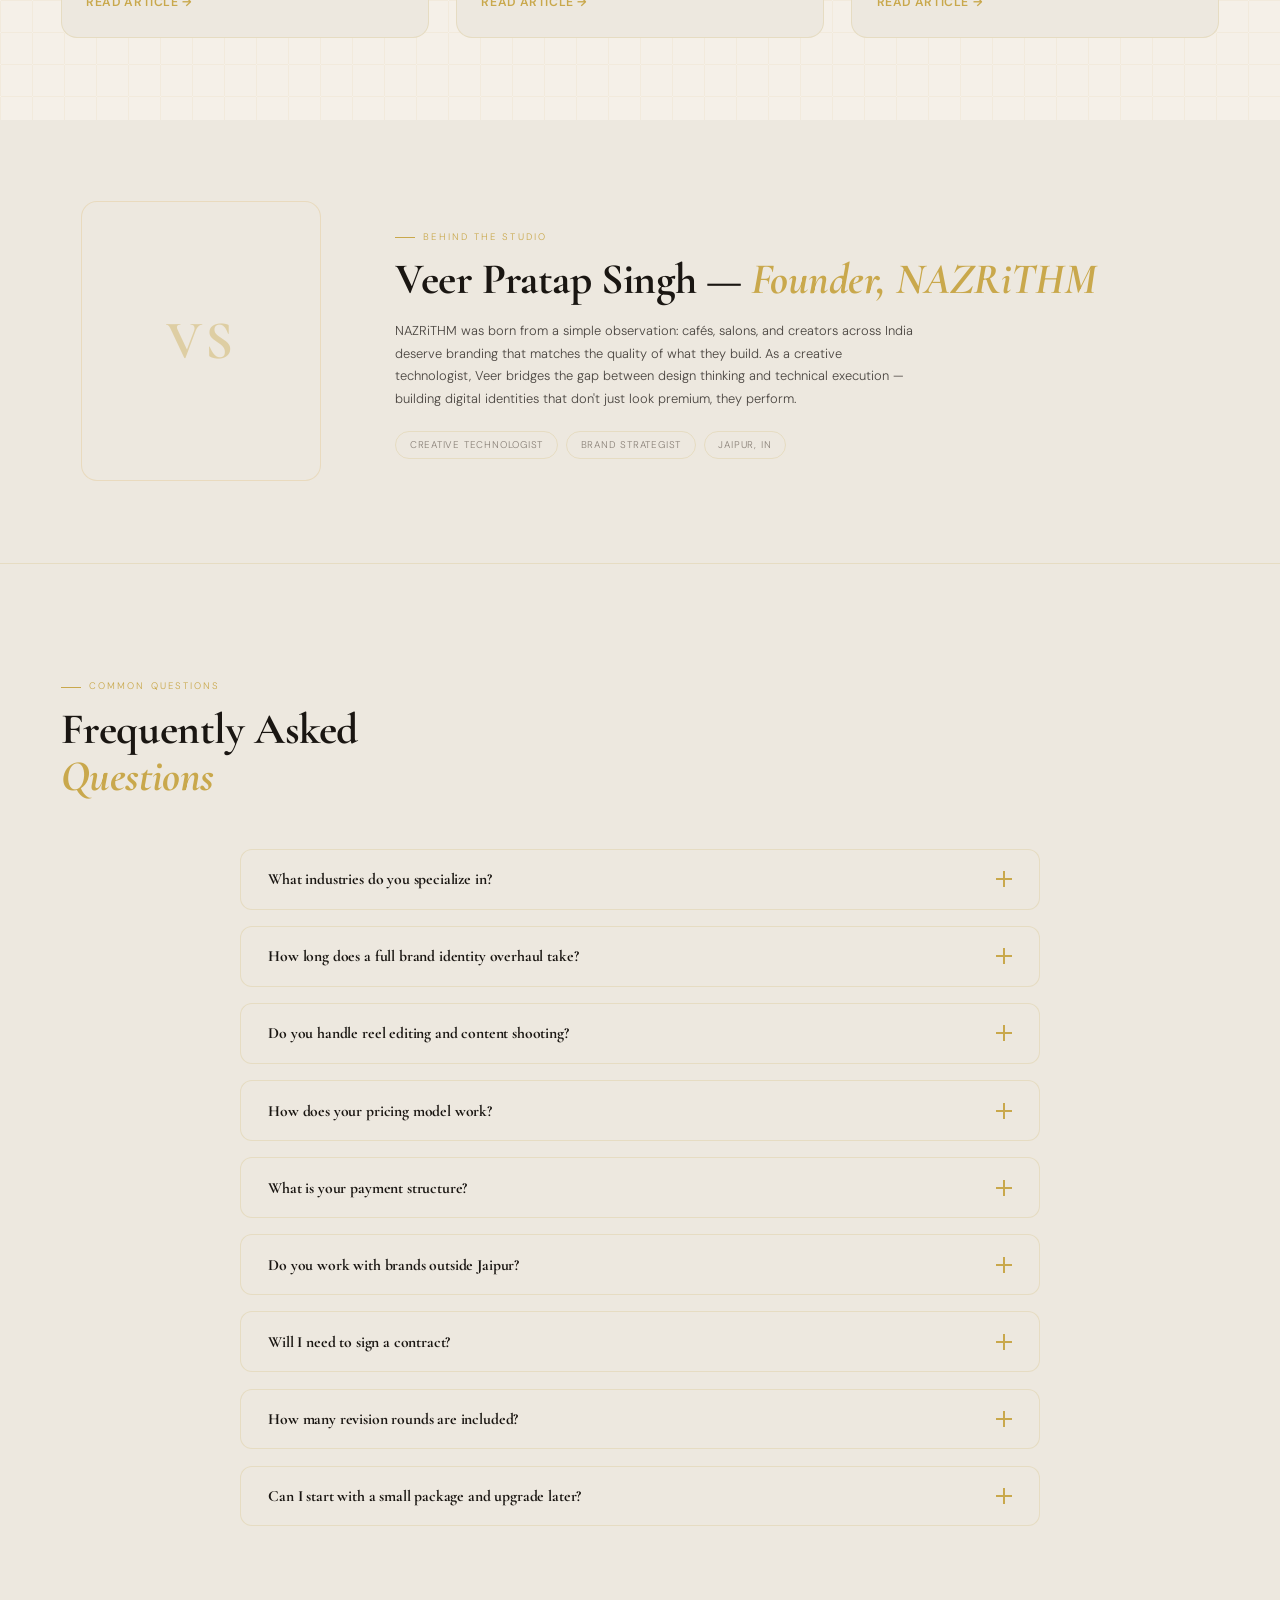
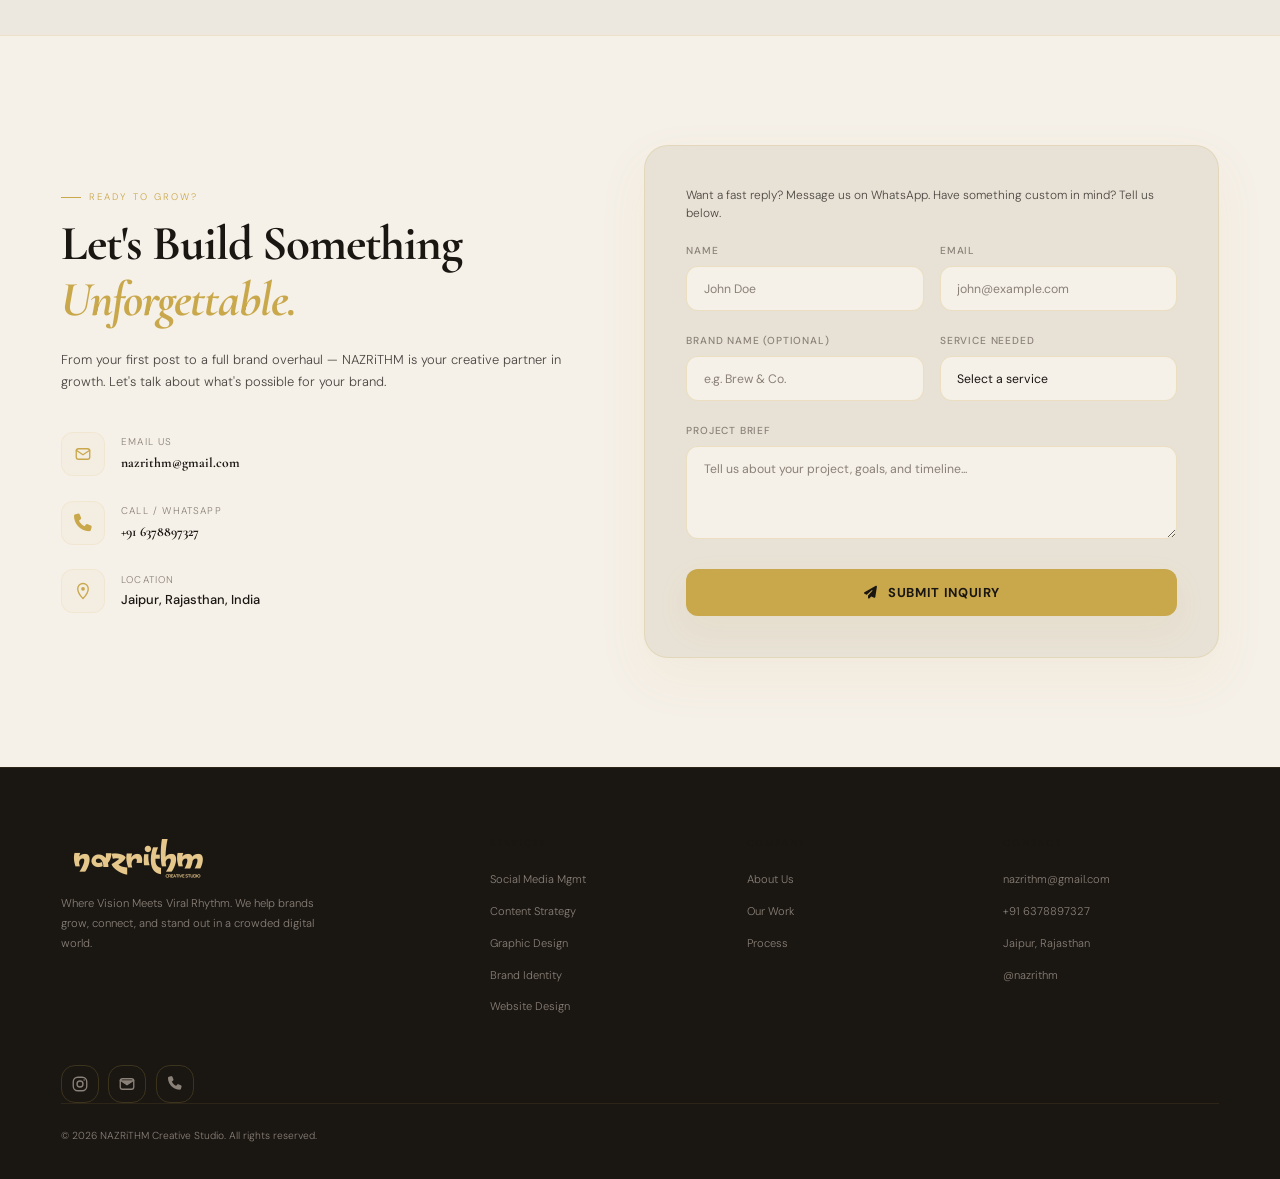
==== commit 56201003: "add testimonial" ====
--- a/index.html
+++ b/index.html
@@ -933,7 +933,6 @@
         <!-- ═══════════════════════════════════════════
          TESTIMONIALS
       ═══════════════════════════════════════════ -->
-        <!--
             <section id="testimonials" class="section-testimonials">
                 <div class="container">
                     <div class="section-label">Client Love</div>
@@ -941,6 +940,9 @@
                         What Our Clients<br>
                         <span class="heading-accent">Say About Us</span>
                     </h2>
+                    <p style="color: var(--gold); font-size: 0.95rem; font-style: italic; opacity: 0.8; margin-top: 1rem; letter-spacing: 0.5px;">
+                        *Note: These testimonials are mockup examples for trial/demonstration purposes only and do not represent real clients.
+                    </p>
 
                     <div class="testi-grid">
                         <div class="testi-card fade-up">
@@ -985,7 +987,6 @@
                     </div>
                 </div>
             </section>
-        -->
 
 
         <!-- ═══════════════════════════════════════════
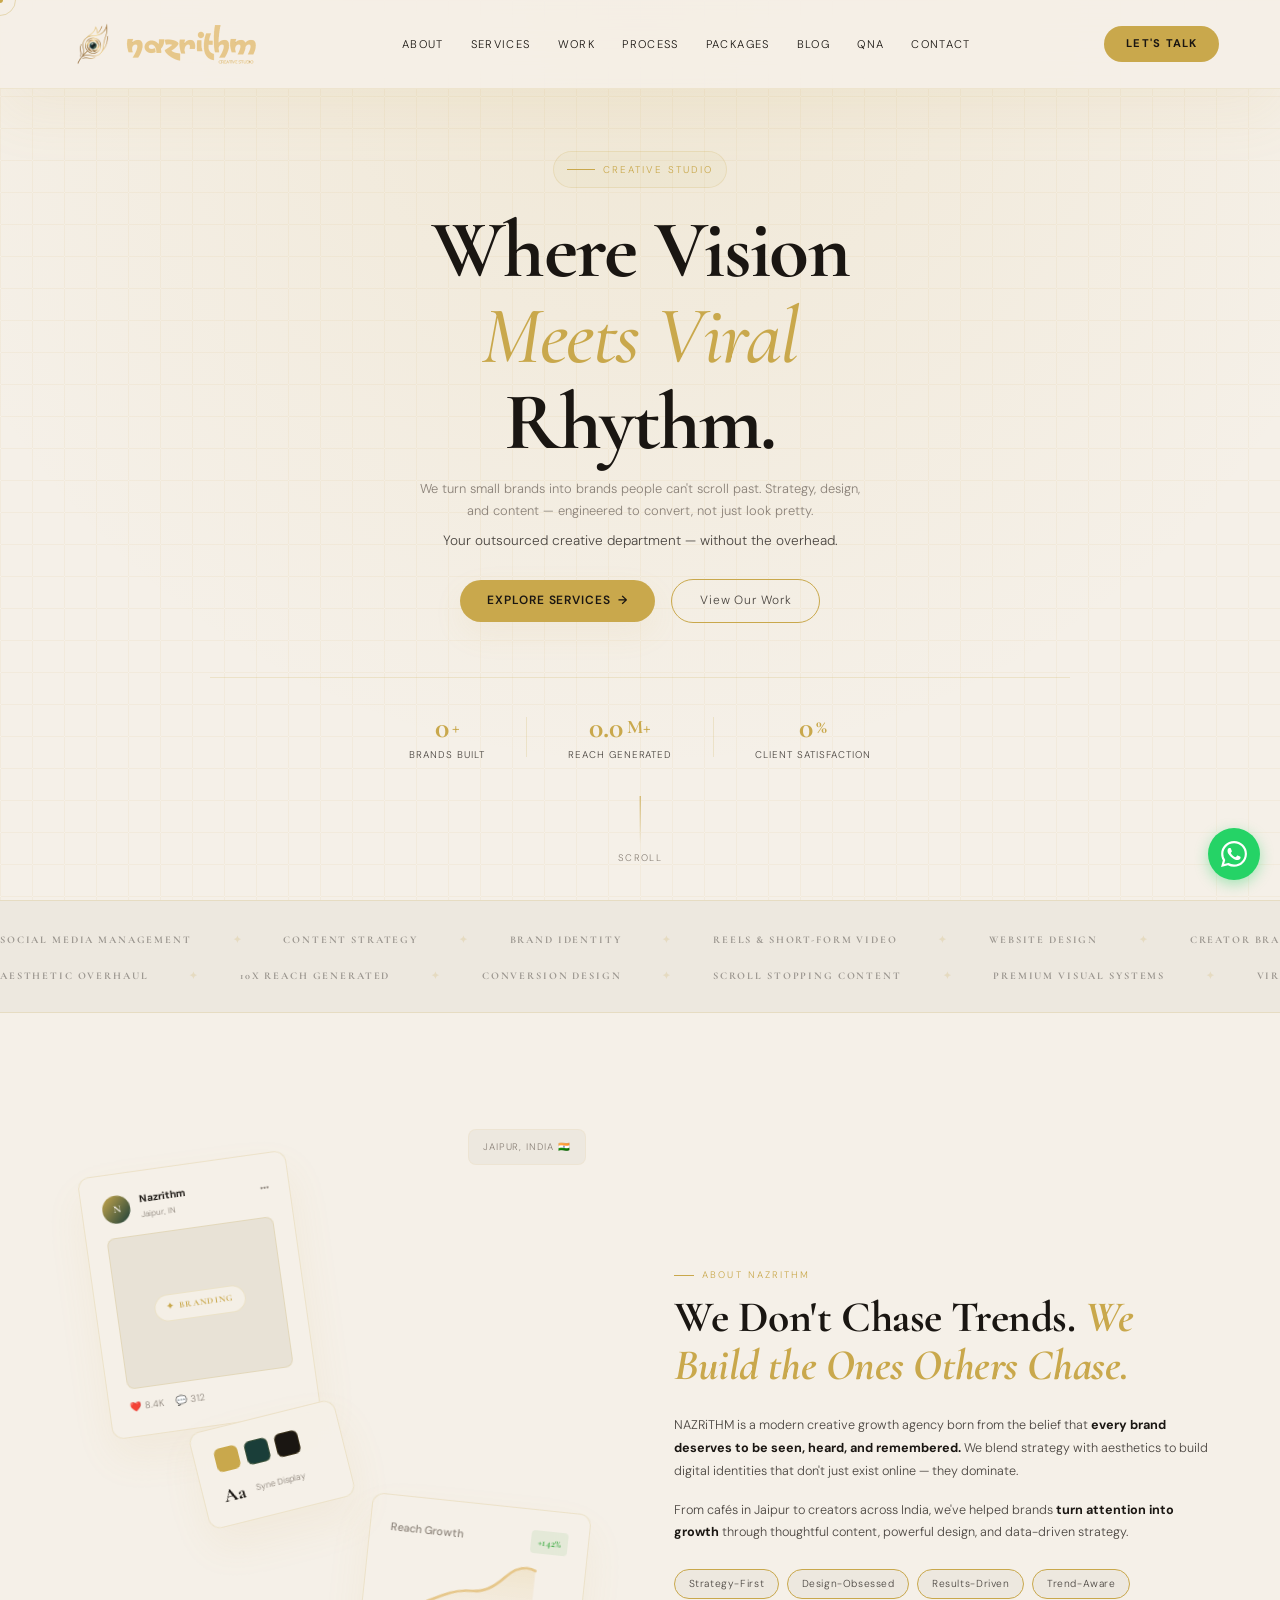
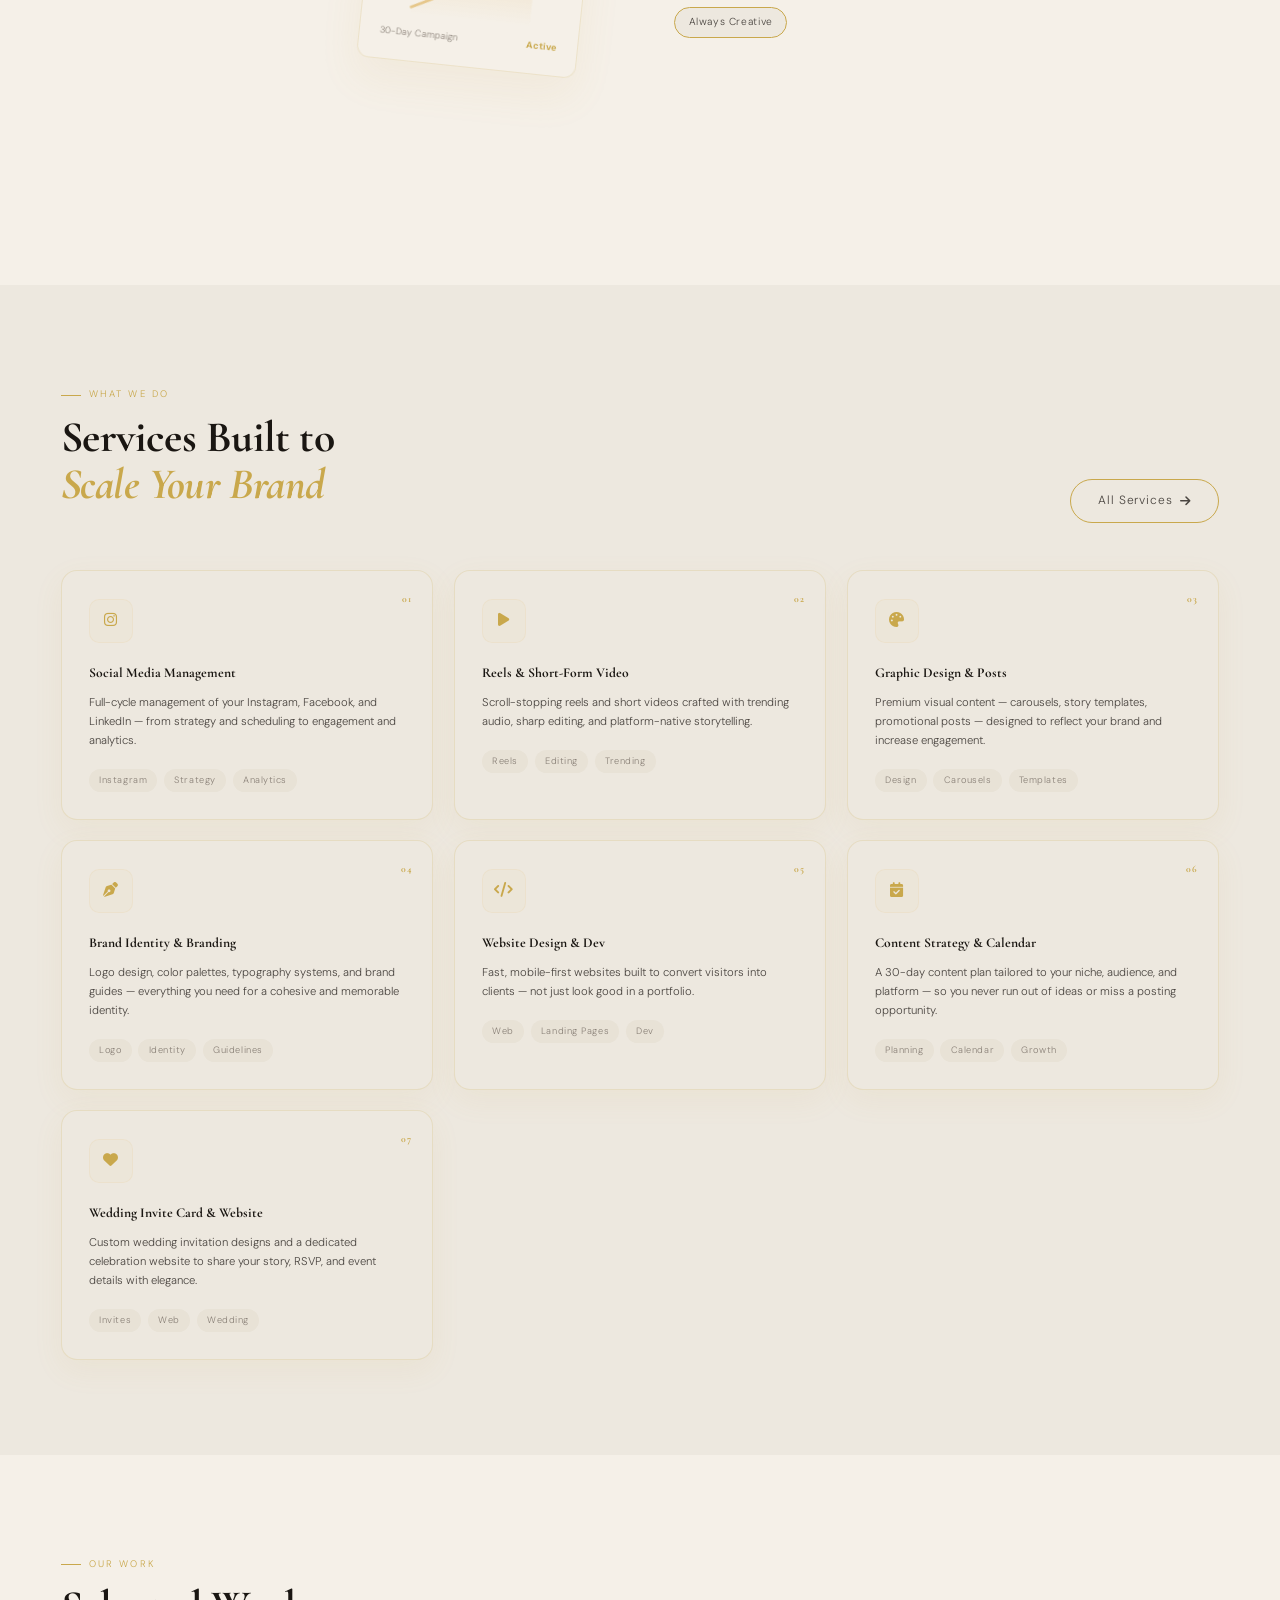
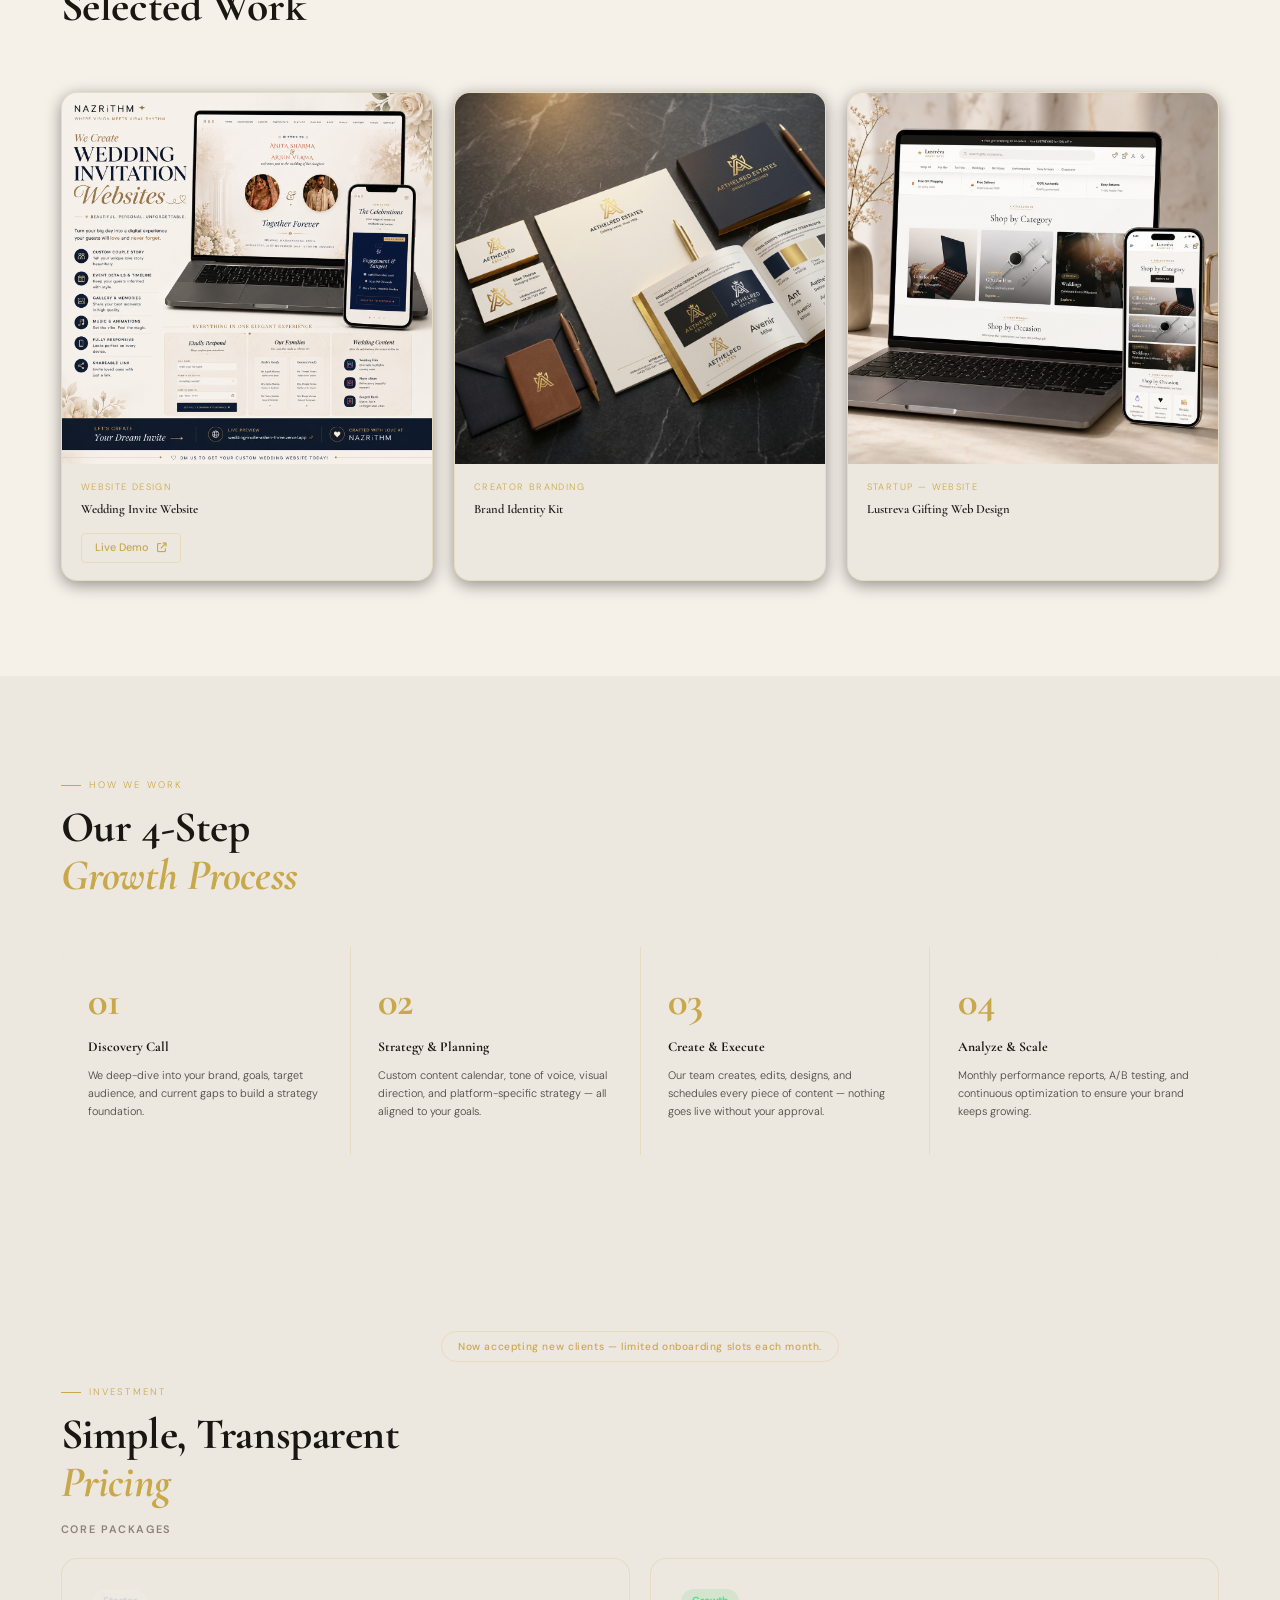
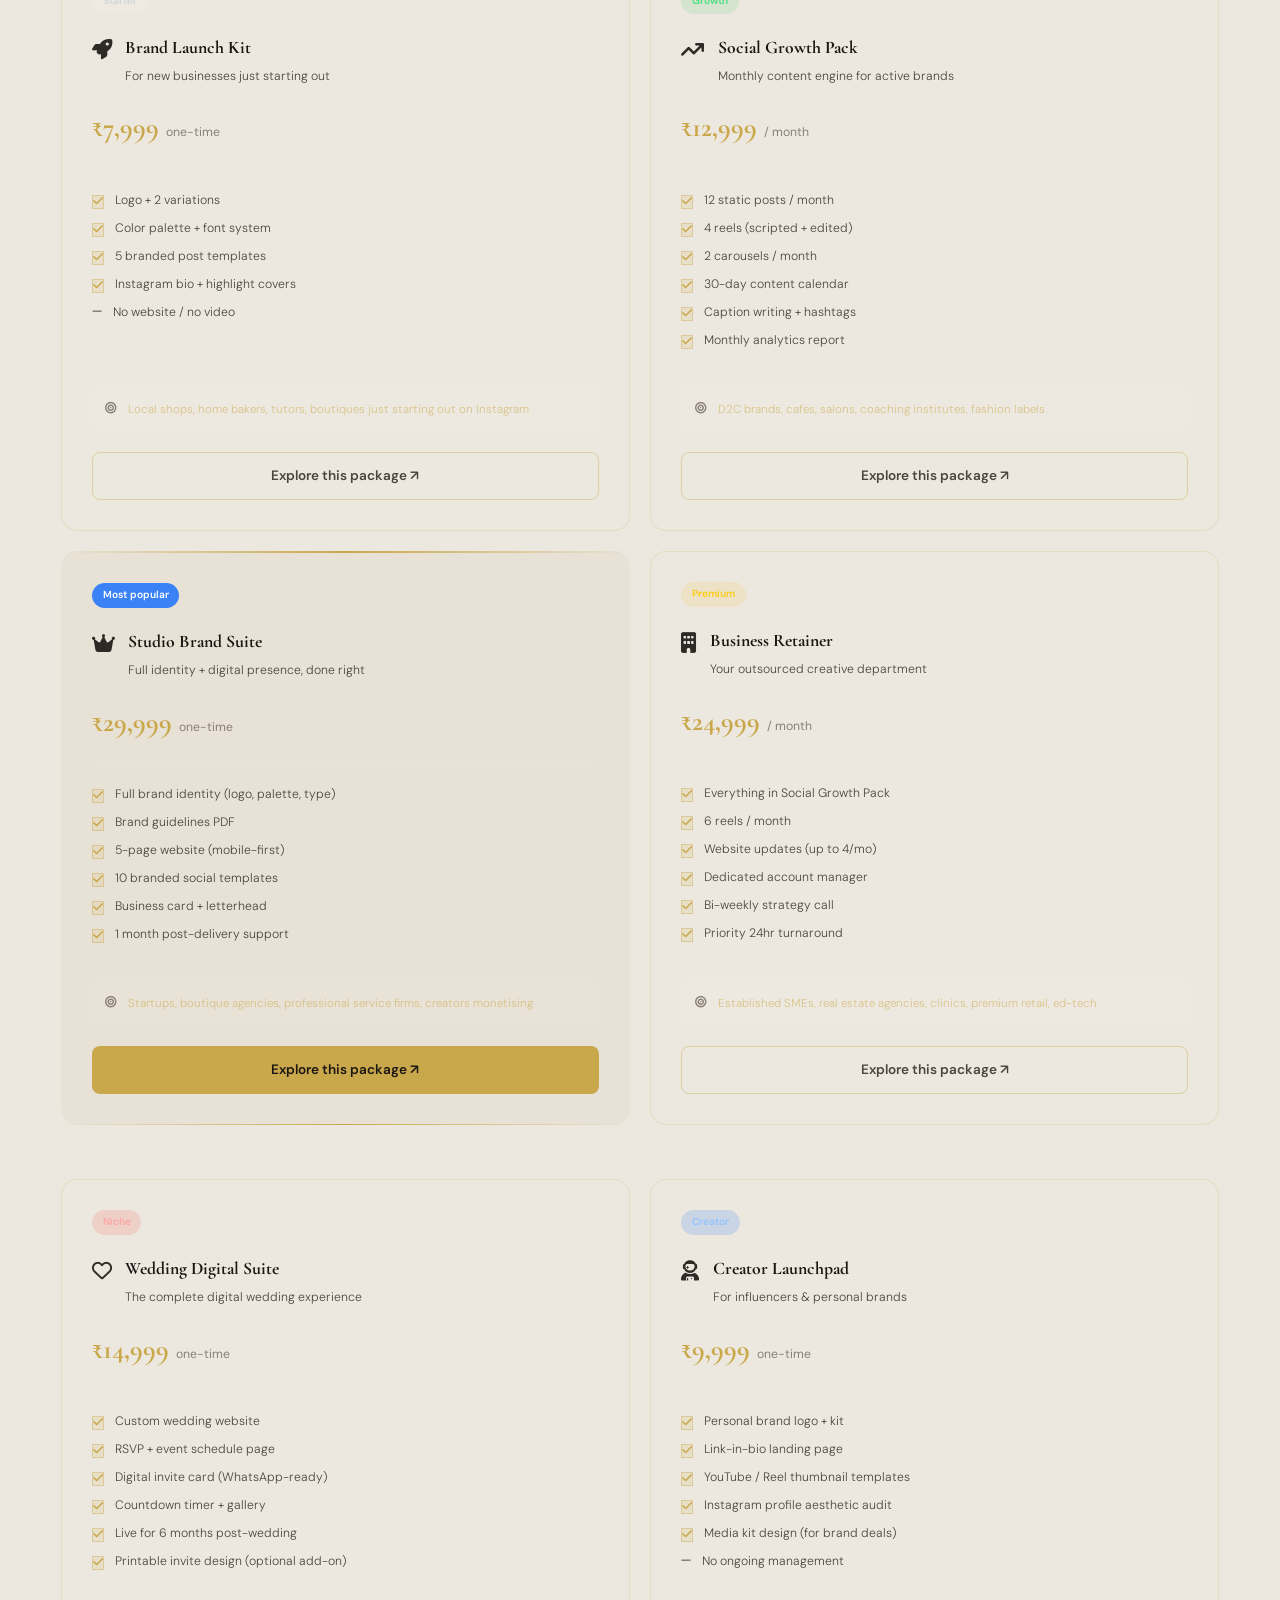
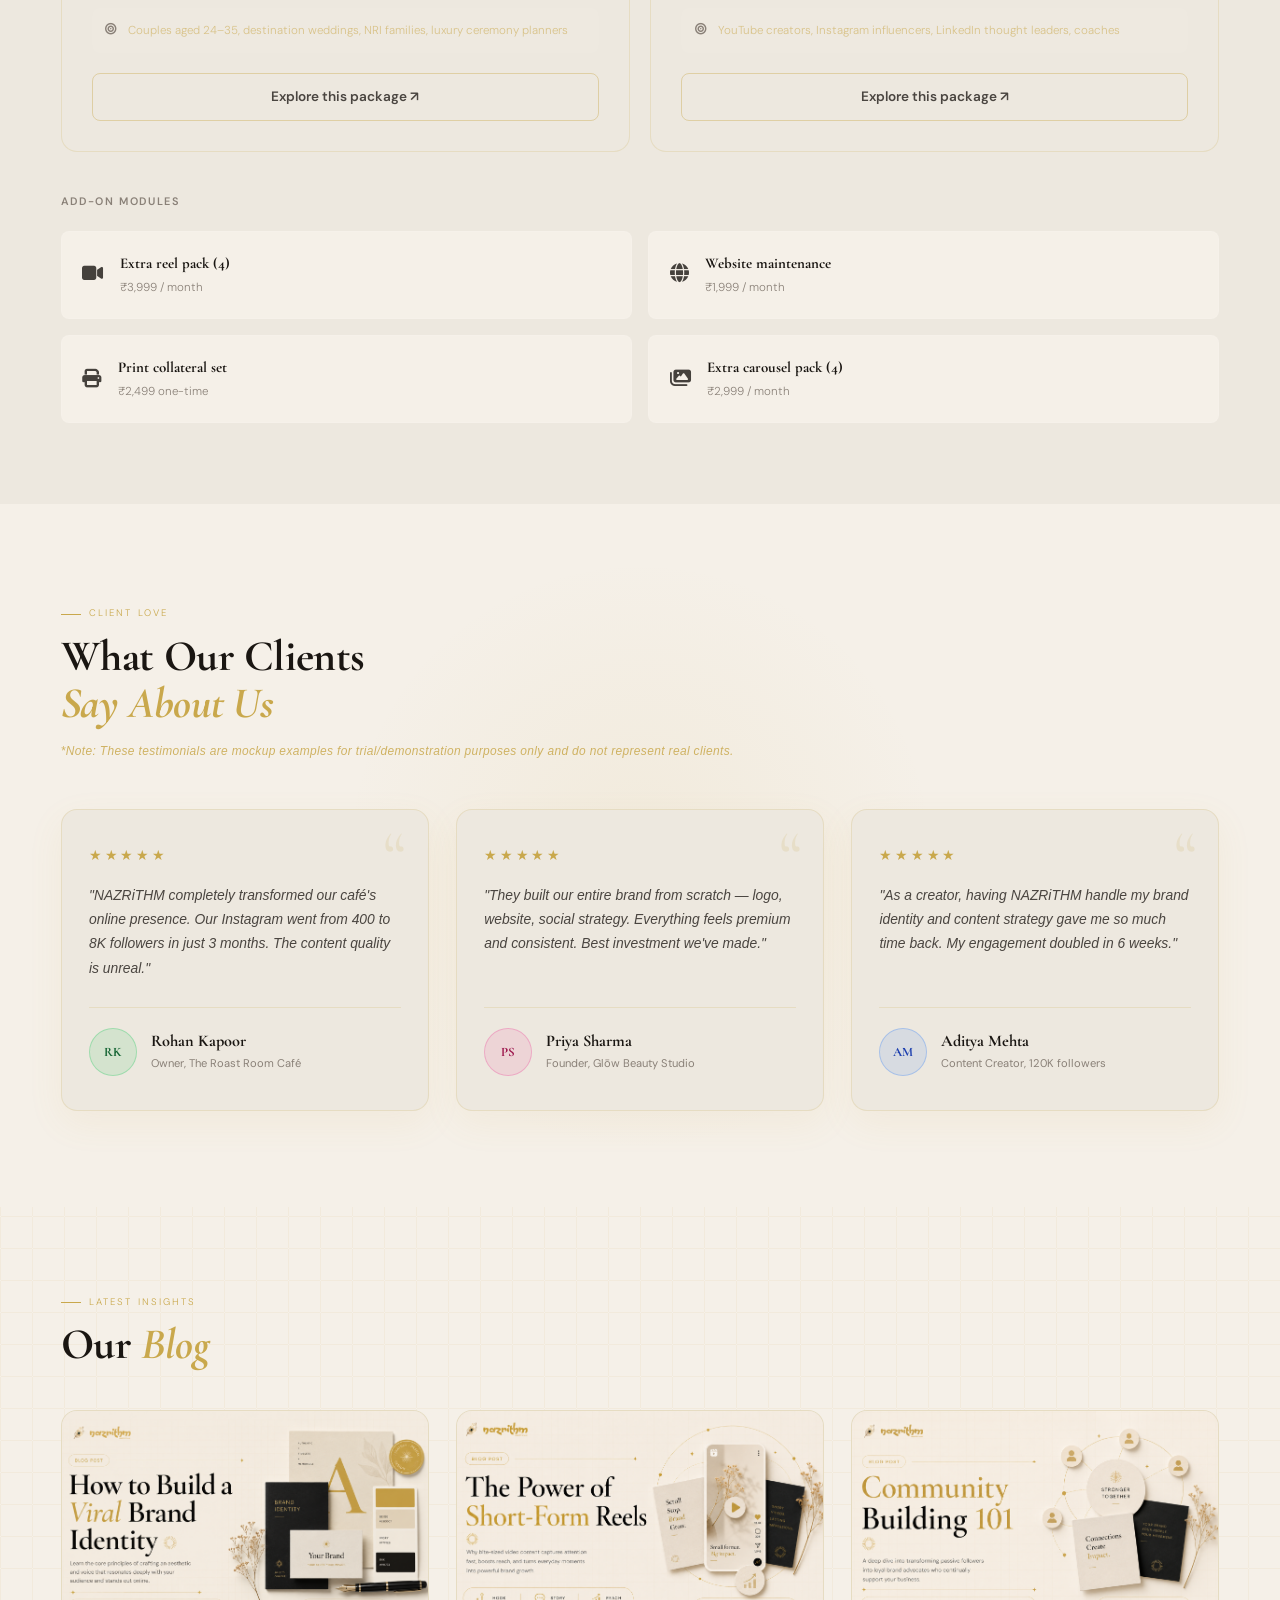
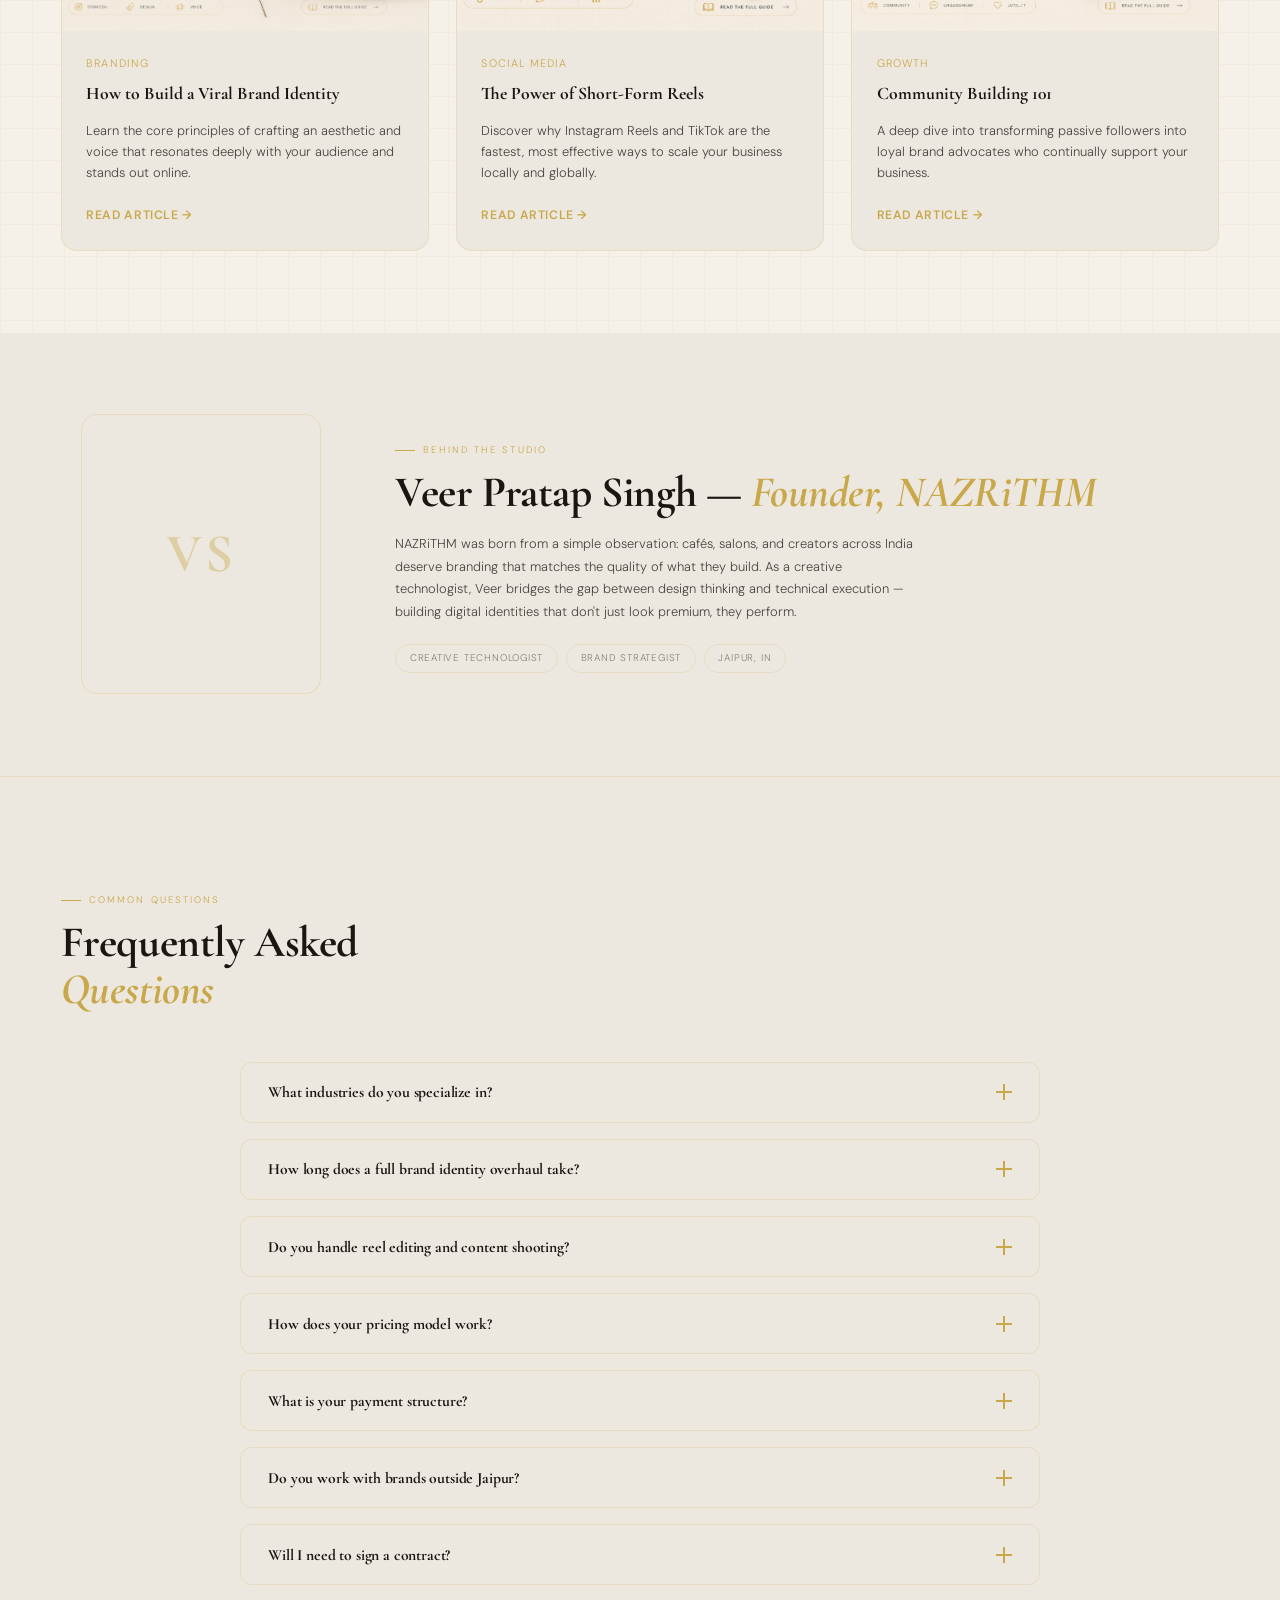
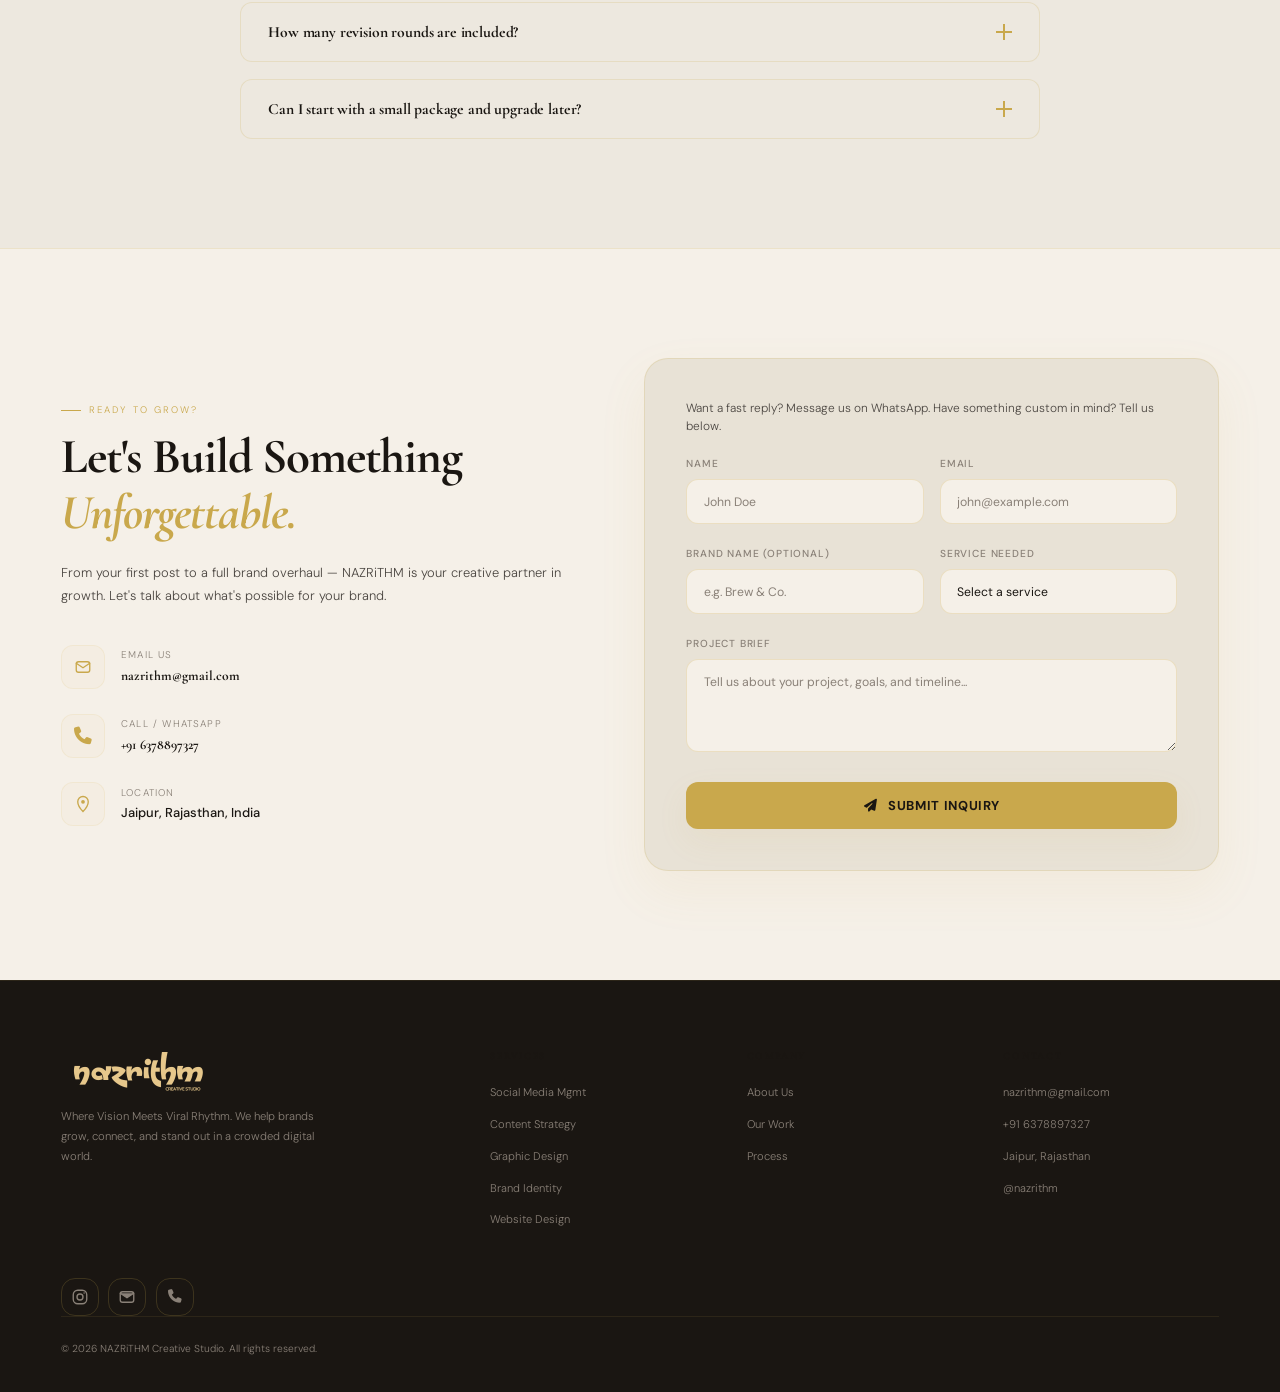
==== commit 4f9eb355: "css in sections" ====
--- a/index.html
+++ b/index.html
@@ -940,7 +940,7 @@
                         What Our Clients<br>
                         <span class="heading-accent">Say About Us</span>
                     </h2>
-                    <p style="color: var(--gold); font-size: 0.95rem; font-style: italic; opacity: 0.8; margin-top: 1rem; letter-spacing: 0.5px;">
+                    <p class="testi-disclaimer">
                         *Note: These testimonials are mockup examples for trial/demonstration purposes only and do not represent real clients.
                     </p>
 
--- a/style.css
+++ b/style.css
@@ -3504,6 +3504,190 @@
 .pricing-card.popular .pricing-btn {
     background: var(--accent-gold) !important;
     color: var(--text-heading) !important;
+}
+
+/* ═══════════════════════════════════════════════════
+   TESTIMONIALS
+═══════════════════════════════════════════════════ */
+.section-testimonials {
+    padding: 7rem 0;
+    position: relative;
+    background: var(--bg-primary) !important;
+    overflow: hidden;
+}
+
+.section-testimonials::before {
+    content: '';
+    position: absolute;
+    top: 50%;
+    left: 50%;
+    transform: translate(-50%, -50%);
+    width: 600px;
+    height: 600px;
+    background: radial-gradient(circle, rgba(201, 168, 76, 0.08) 0%, transparent 70%);
+    pointer-events: none;
+    z-index: 0;
+}
+
+.testi-grid {
+    display: grid;
+    grid-template-columns: repeat(3, 1fr);
+    gap: 2rem;
+    margin-top: 3.5rem;
+    position: relative;
+    z-index: 1;
+}
+
+.testi-card {
+    background: var(--bg-secondary) !important;
+    border: 1px solid var(--border-gold) !important;
+    border-radius: var(--radius-lg);
+    padding: 2.5rem 2rem;
+    display: flex;
+    flex-direction: column;
+    justify-content: space-between;
+    position: relative;
+    transition: transform var(--transition), border-color var(--transition), box-shadow var(--transition);
+    box-shadow: 0 12px 36px var(--shadow-gold) !important;
+    overflow: hidden;
+}
+
+.testi-card::before {
+    content: '“';
+    position: absolute;
+    top: 0.8rem;
+    right: 1.5rem;
+    font-family: 'Cormorant Garamond', serif;
+    font-size: 5.5rem;
+    line-height: 1;
+    color: var(--accent-gold) !important;
+    opacity: 0.15;
+    pointer-events: none;
+    transition: opacity var(--transition), transform var(--transition);
+}
+
+.testi-card:hover {
+    transform: translateY(-6px);
+    border-color: rgba(201, 168, 76, 0.5) !important;
+    box-shadow: 0 20px 45px rgba(201, 168, 76, 0.15) !important;
+}
+
+.testi-card:hover::before {
+    opacity: 0.28;
+    transform: translateY(-3px) scale(1.05);
+}
+
+.testi-stars {
+    color: var(--accent-gold) !important;
+    font-size: 1.05rem;
+    letter-spacing: 0.2rem;
+    margin-bottom: 1.2rem;
+    display: flex;
+    gap: 0.2rem;
+}
+
+.testi-text {
+    font-family: var(--font-body);
+    color: var(--text-body) !important;
+    font-size: 1.02rem;
+    line-height: 1.75;
+    font-style: italic;
+    margin-bottom: 2rem;
+    flex-grow: 1;
+    position: relative;
+    z-index: 1;
+}
+
+.testi-author {
+    display: flex;
+    align-items: center;
+    gap: 1rem;
+    border-top: 1px solid rgba(201, 168, 76, 0.2) !important;
+    padding-top: 1.5rem;
+    margin-top: auto;
+    position: relative;
+    z-index: 1;
+}
+
+.author-avatar {
+    width: 48px;
+    height: 48px;
+    border-radius: 50%;
+    display: flex;
+    align-items: center;
+    justify-content: center;
+    font-weight: 700;
+    font-size: 0.95rem;
+    font-family: 'Cormorant Garamond', serif !important;
+    flex-shrink: 0;
+    letter-spacing: 0.05em;
+    transition: transform var(--transition);
+}
+
+.testi-card:hover .author-avatar {
+    transform: scale(1.08);
+}
+
+.author-avatar.av-green {
+    background: rgba(34, 197, 94, 0.12) !important;
+    color: #166534 !important;
+    border: 1px solid rgba(34, 197, 94, 0.3) !important;
+}
+
+.author-avatar.av-pink {
+    background: rgba(236, 72, 153, 0.12) !important;
+    color: #9d174d !important;
+    border: 1px solid rgba(236, 72, 153, 0.3) !important;
+}
+
+.author-avatar.av-blue {
+    background: rgba(59, 130, 246, 0.12) !important;
+    color: #1e40af !important;
+    border: 1px solid rgba(59, 130, 246, 0.3) !important;
+}
+
+.author-name {
+    font-family: 'Cormorant Garamond', serif !important;
+    font-size: 1.2rem;
+    font-weight: 700;
+    color: var(--text-heading) !important;
+    line-height: 1.2;
+}
+
+.author-role {
+    font-size: 0.82rem;
+    color: var(--text-muted) !important;
+    font-weight: 400;
+    margin-top: 0.2rem;
+}
+
+.testi-disclaimer {
+    color: var(--accent-gold) !important;
+    font-size: 0.88rem;
+    font-style: italic;
+    opacity: 0.85;
+    margin-top: 0.8rem;
+    letter-spacing: 0.03em;
+}
+
+@media (max-width: 992px) {
+    .testi-grid {
+        grid-template-columns: repeat(2, 1fr);
+    }
+}
+
+@media (max-width: 768px) {
+    .section-testimonials {
+        padding: 5rem 0;
+    }
+    .testi-grid {
+        grid-template-columns: 1fr;
+        gap: 1.5rem;
+        margin-top: 2.5rem;
+    }
+    .testi-card {
+        padding: 2rem 1.5rem;
+    }
 }
 
 /* FAQ */
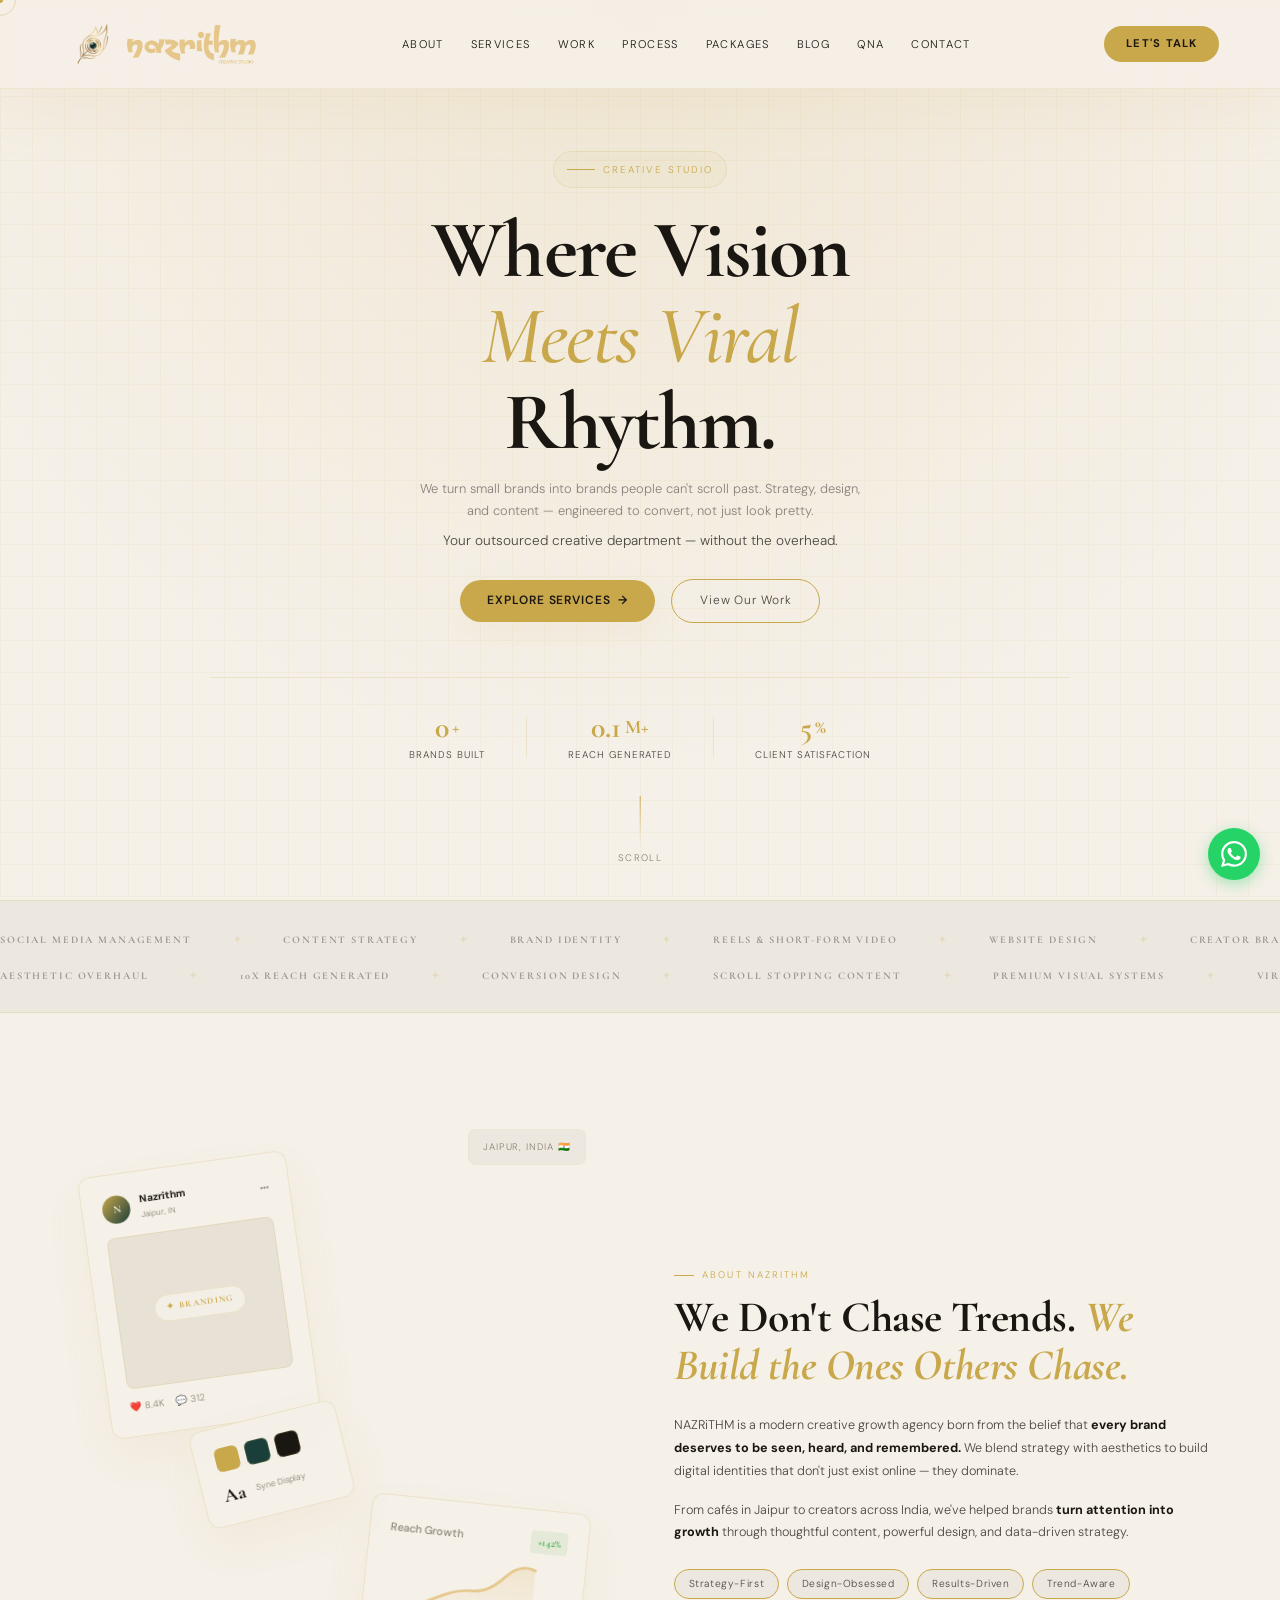
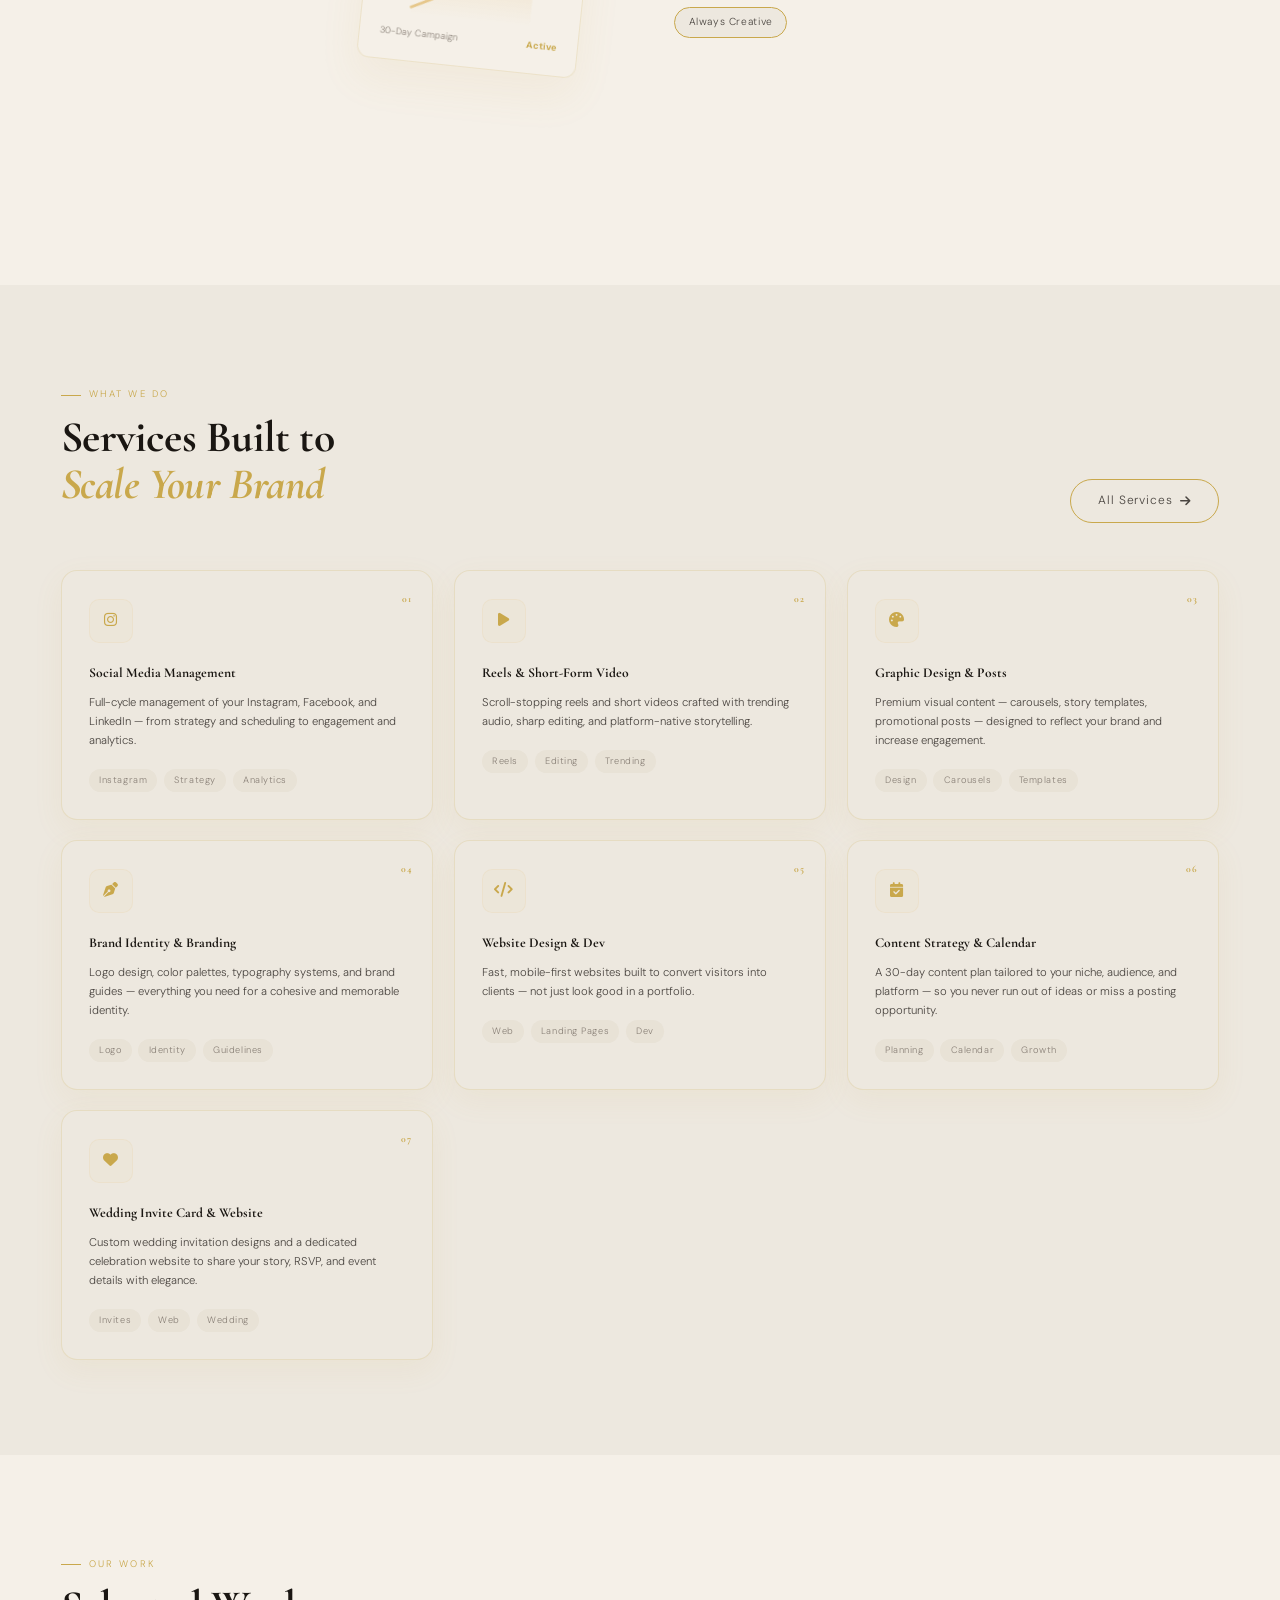
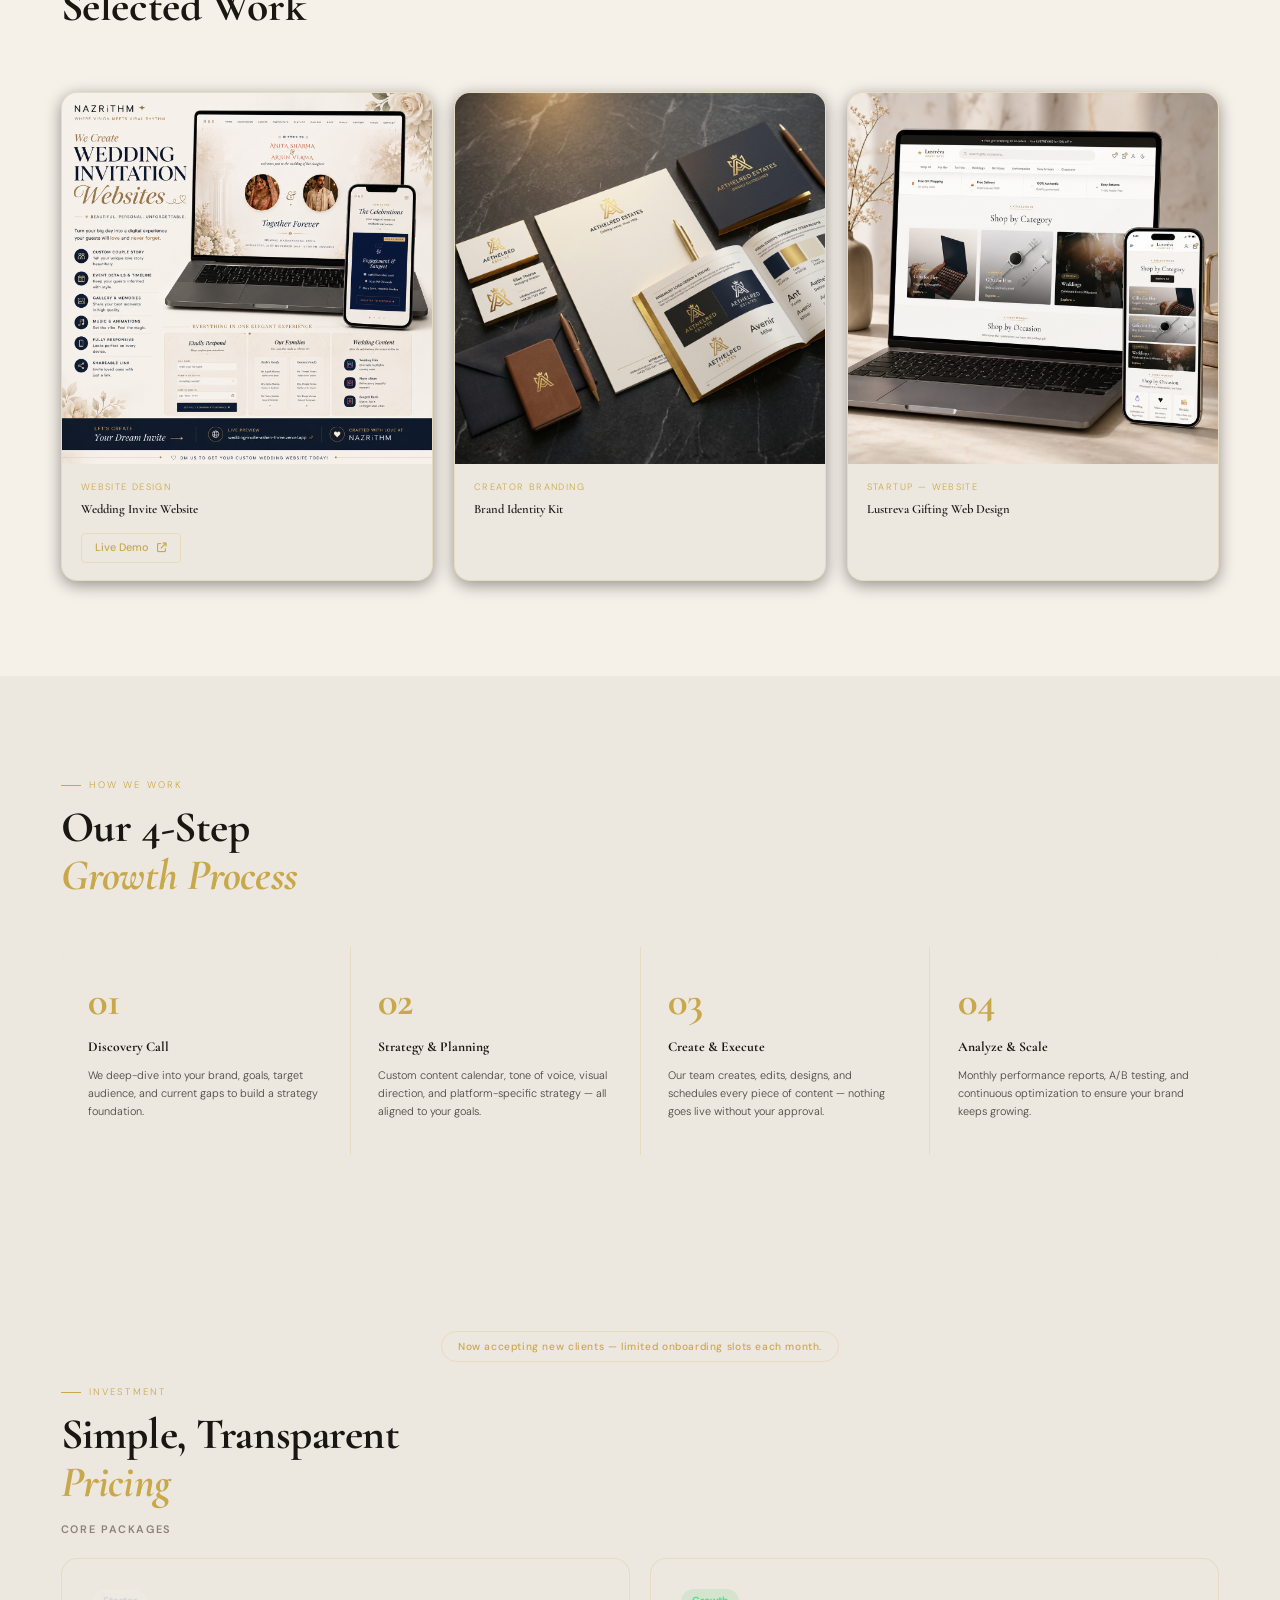
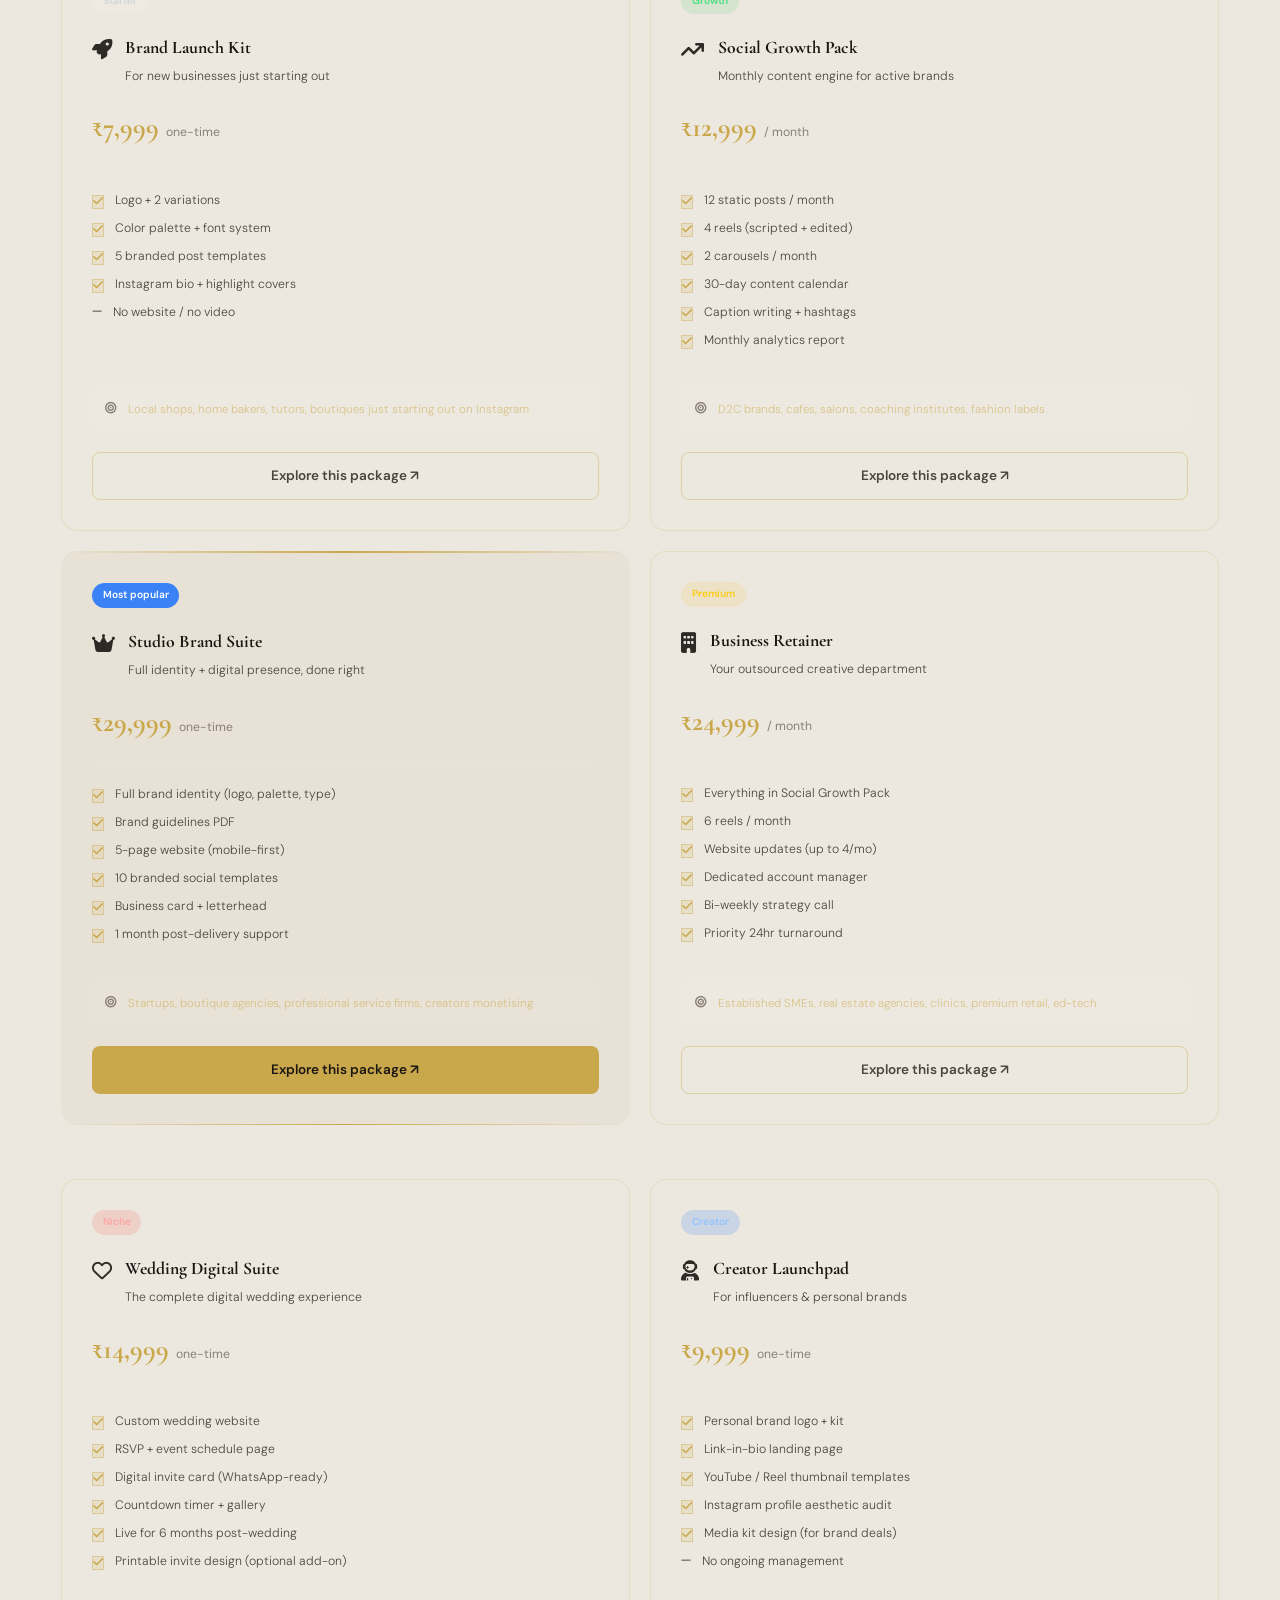
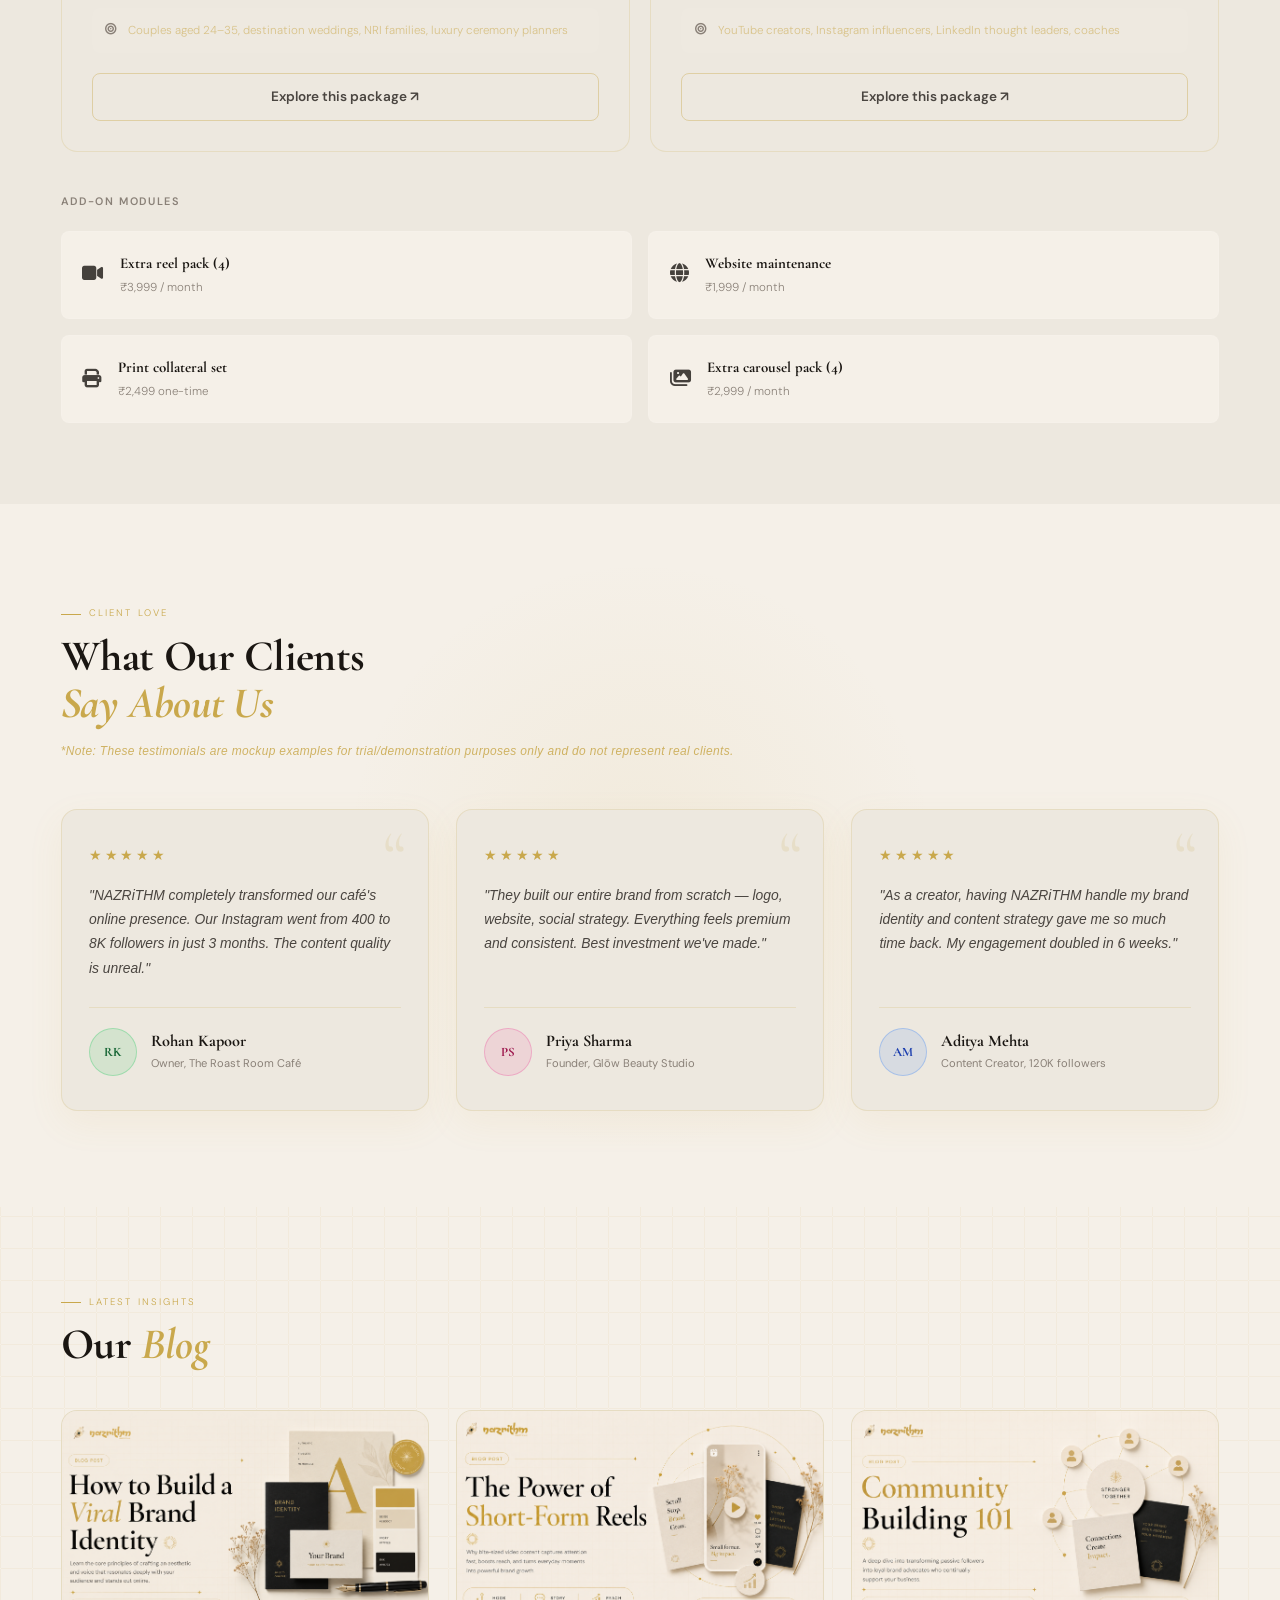
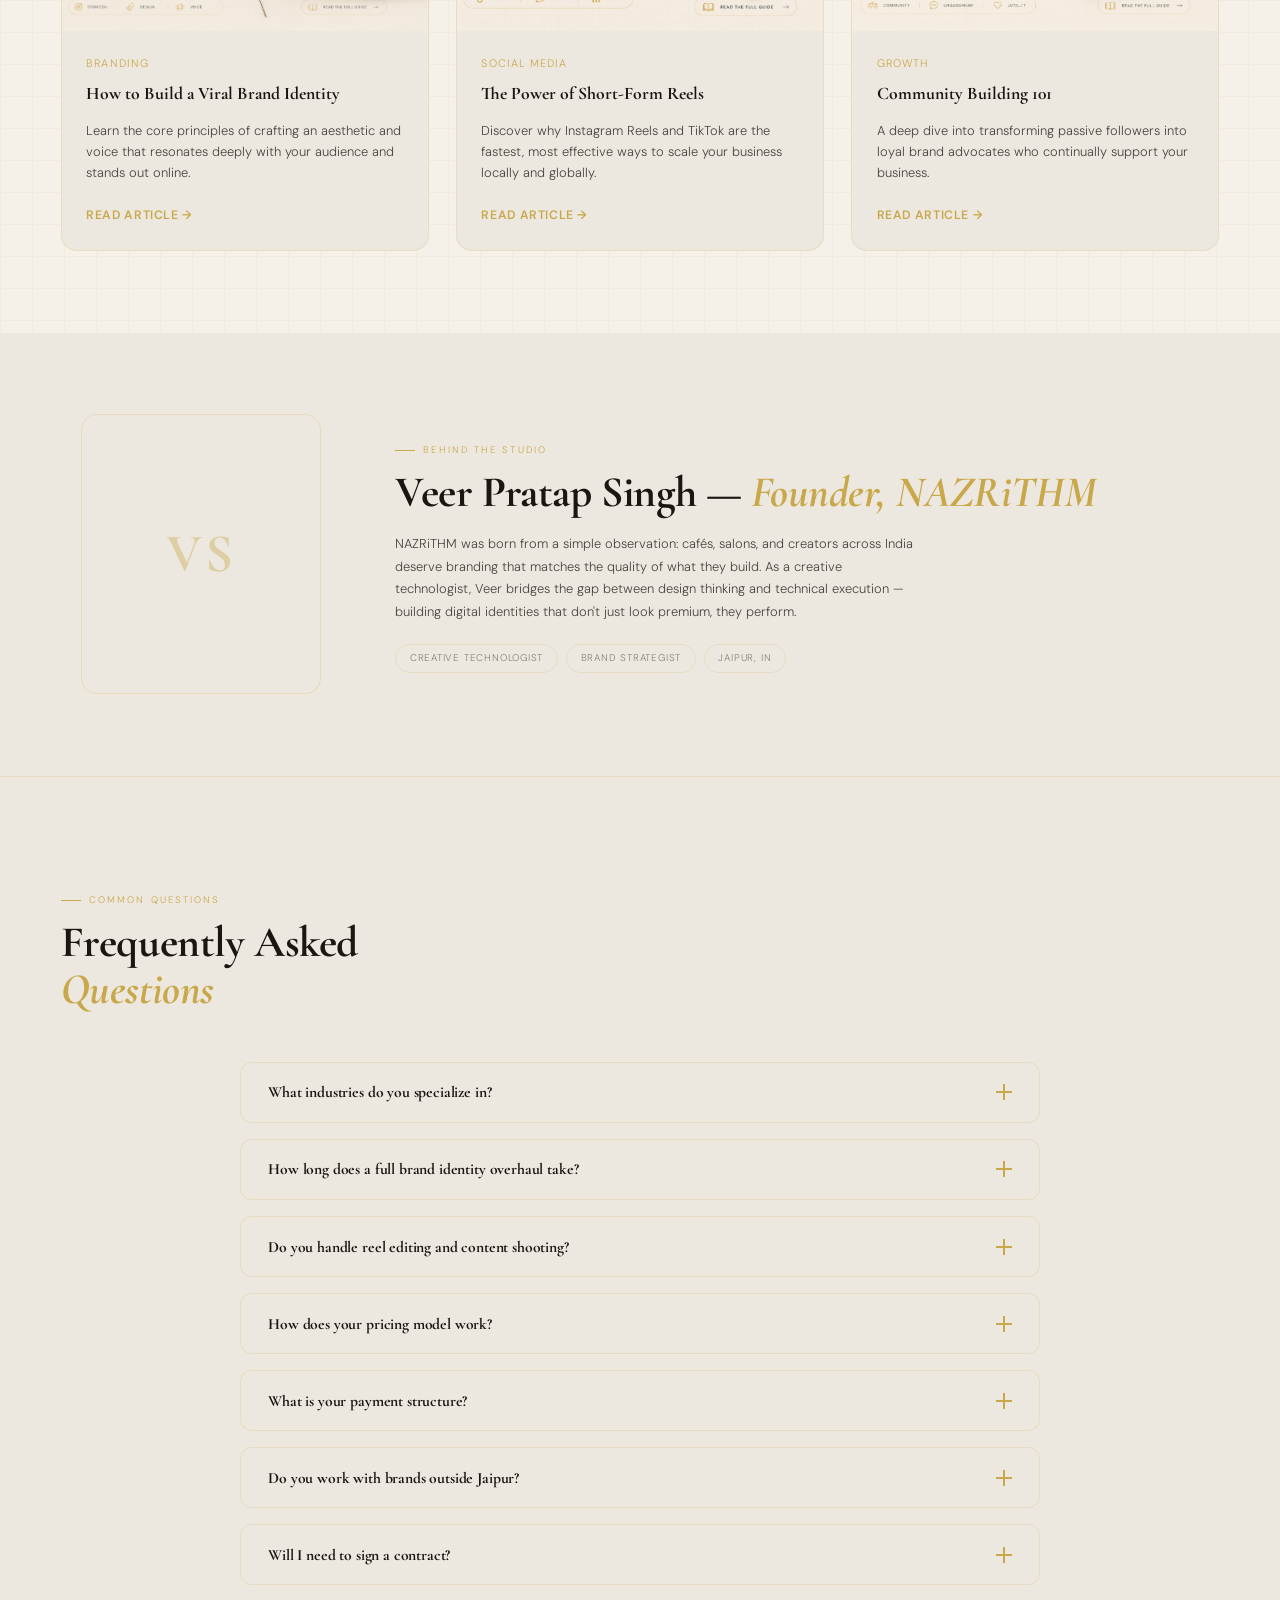
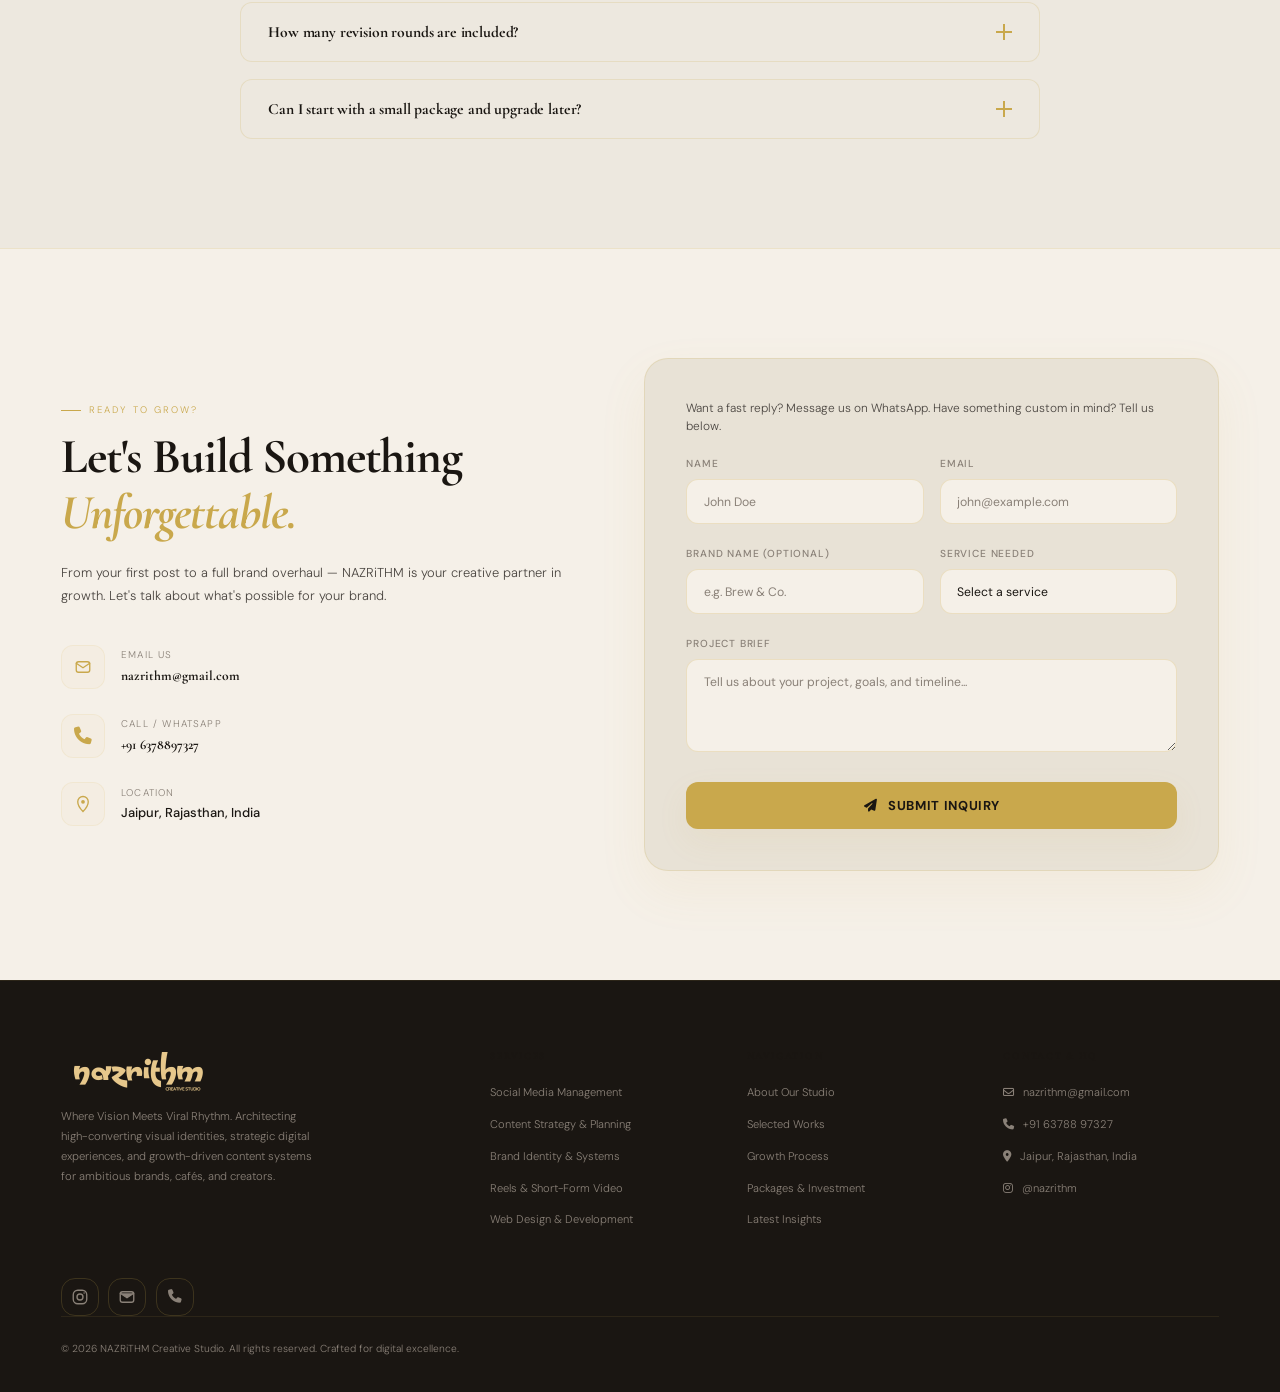
==== commit fdc4059e: "fix footer" ====
--- a/index.html
+++ b/index.html
@@ -1436,37 +1436,38 @@
                     <a href="#home" class="nav-logo">
                         <img src="images/logo.png" alt="NAZRiTHM Main Logo" class="logo-image">
                     </a>
-                    <p>Where Vision Meets Viral Rhythm. We help brands grow, connect, and stand out in a crowded digital
-                        world.</p>
+                    <p>Where Vision Meets Viral Rhythm. Architecting high-converting visual identities, strategic digital experiences, and growth-driven content systems for ambitious brands, cafés, and creators.</p>
                 </div>
 
                 <div class="footer-col">
                     <div class="footer-col-title">Services</div>
                     <ul class="footer-links">
-                        <li><a href="#services">Social Media Mgmt</a></li>
-                        <li><a href="#services">Content Strategy</a></li>
-                        <li><a href="#services">Graphic Design</a></li>
-                        <li><a href="#services">Brand Identity</a></li>
-                        <li><a href="#services">Website Design</a></li>
+                        <li><a href="#services">Social Media Management</a></li>
+                        <li><a href="#services">Content Strategy &amp; Planning</a></li>
+                        <li><a href="#services">Brand Identity &amp; Systems</a></li>
+                        <li><a href="#services">Reels &amp; Short-Form Video</a></li>
+                        <li><a href="#services">Web Design &amp; Development</a></li>
                     </ul>
                 </div>
 
                 <div class="footer-col">
-                    <div class="footer-col-title">Company</div>
+                    <div class="footer-col-title">Navigation</div>
                     <ul class="footer-links">
-                        <li><a href="#about">About Us</a></li>
-                        <li><a href="#designs">Our Work</a></li>
-                        <li><a href="#process">Process</a></li>
+                        <li><a href="#about">About Our Studio</a></li>
+                        <li><a href="#designs">Selected Works</a></li>
+                        <li><a href="#process">Growth Process</a></li>
+                        <li><a href="#pricing">Packages &amp; Investment</a></li>
+                        <li><a href="#blog">Latest Insights</a></li>
                     </ul>
                 </div>
 
                 <div class="footer-col">
-                    <div class="footer-col-title">Contact</div>
+                    <div class="footer-col-title">Contact &amp; HQ</div>
                     <ul class="footer-links">
-                        <li><a href="mailto:nazrithm@gmail.com">nazrithm@gmail.com</a></li>
-                        <li><a href="tel:+916378897327">+91 6378897327</a></li>
-                        <li><a href="#">Jaipur, Rajasthan</a></li>
-                        <li><a href="https://instagram.com/nazrithm" target="_blank" rel="noopener">@nazrithm</a></li>
+                        <li><a href="mailto:nazrithm@gmail.com"><i class="fa-regular fa-envelope" style="margin-right: 6px;"></i> nazrithm@gmail.com</a></li>
+                        <li><a href="tel:+916378897327"><i class="fa-solid fa-phone" style="margin-right: 6px;"></i> +91 63788 97327</a></li>
+                        <li><a href="#cta"><i class="fa-solid fa-location-dot" style="margin-right: 6px;"></i> Jaipur, Rajasthan, India</a></li>
+                        <li><a href="https://instagram.com/nazrithm" target="_blank" rel="noopener"><i class="fa-brands fa-instagram" style="margin-right: 6px;"></i> @nazrithm</a></li>
                     </ul>
                 </div>
 
@@ -1496,8 +1497,7 @@
             </div>
 
             <div class="footer-bottom">
-                <div class="footer-copy">© 2026 NAZRiTHM Creative Studio. All rights reserved.</div>
-
+                <div class="footer-copy">© 2026 NAZRiTHM Creative Studio. All rights reserved. Crafted for digital excellence.</div>
             </div>
         </div>
     </footer>
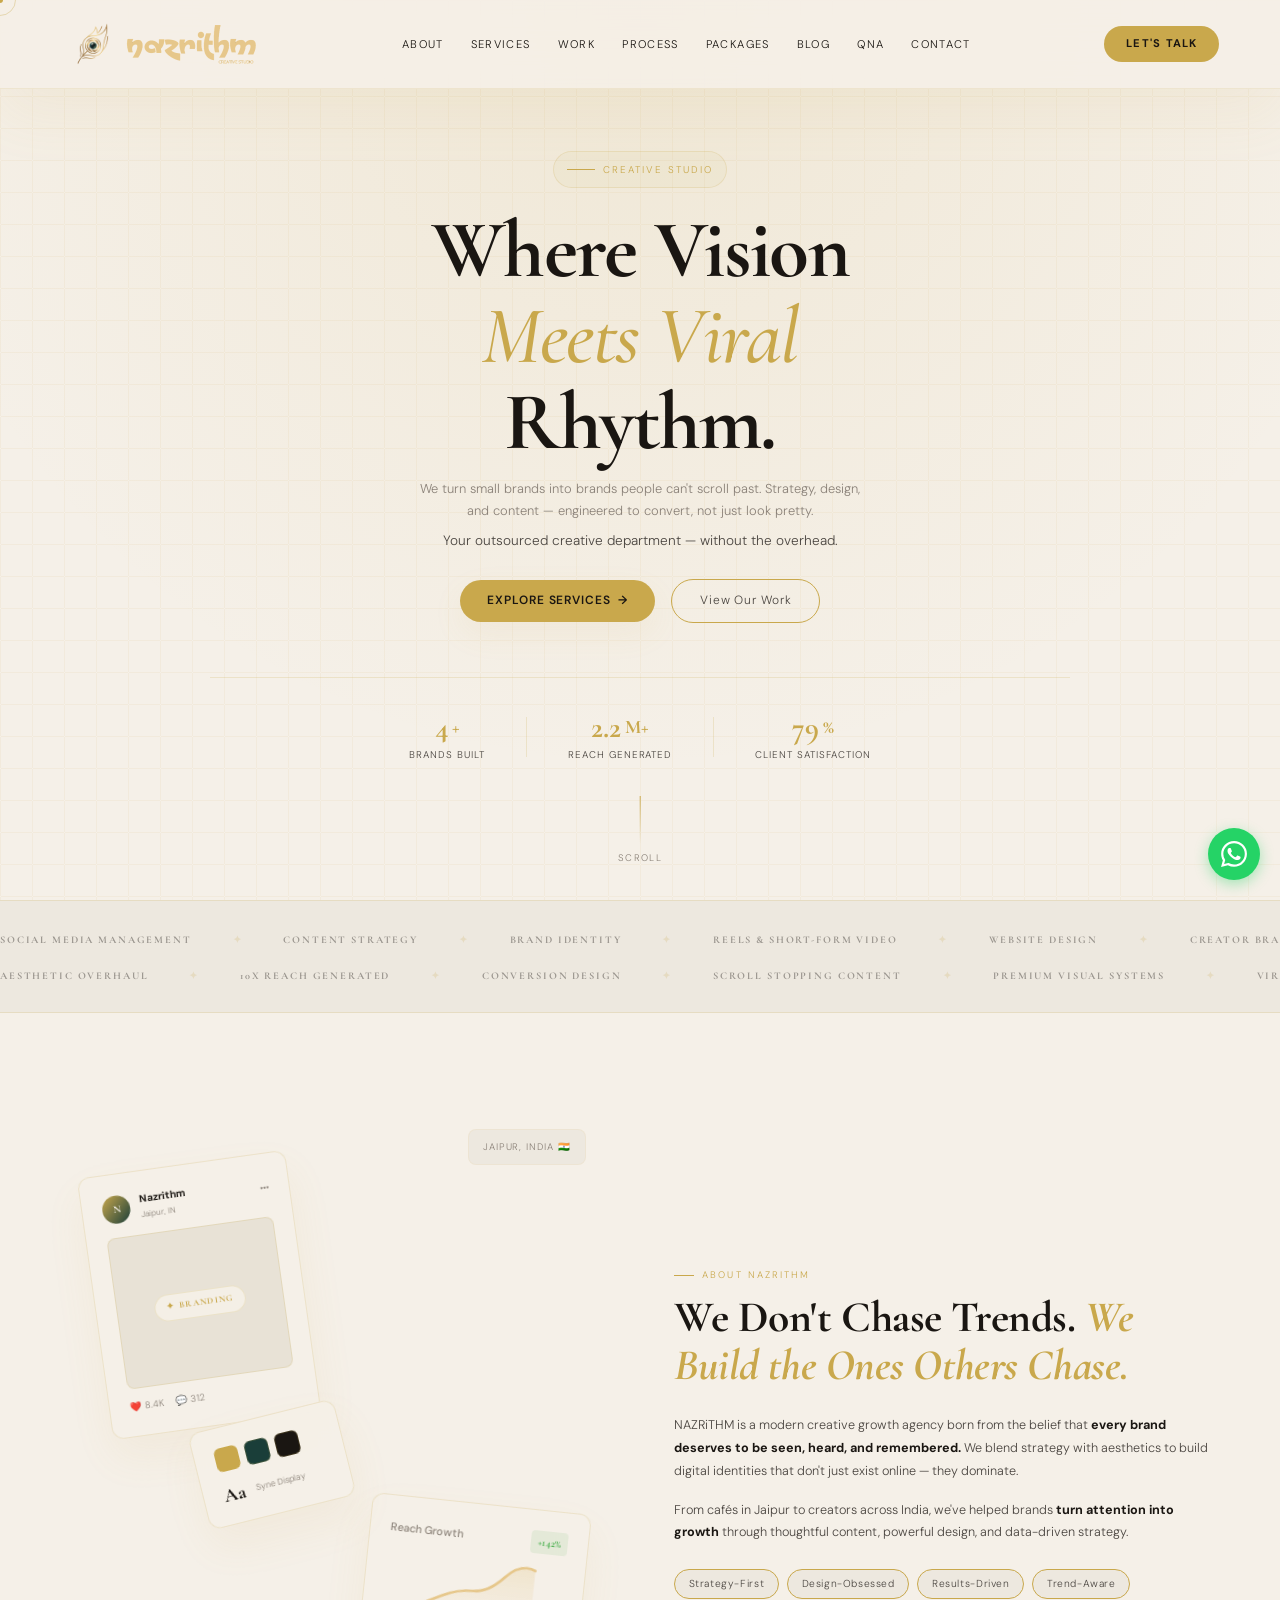
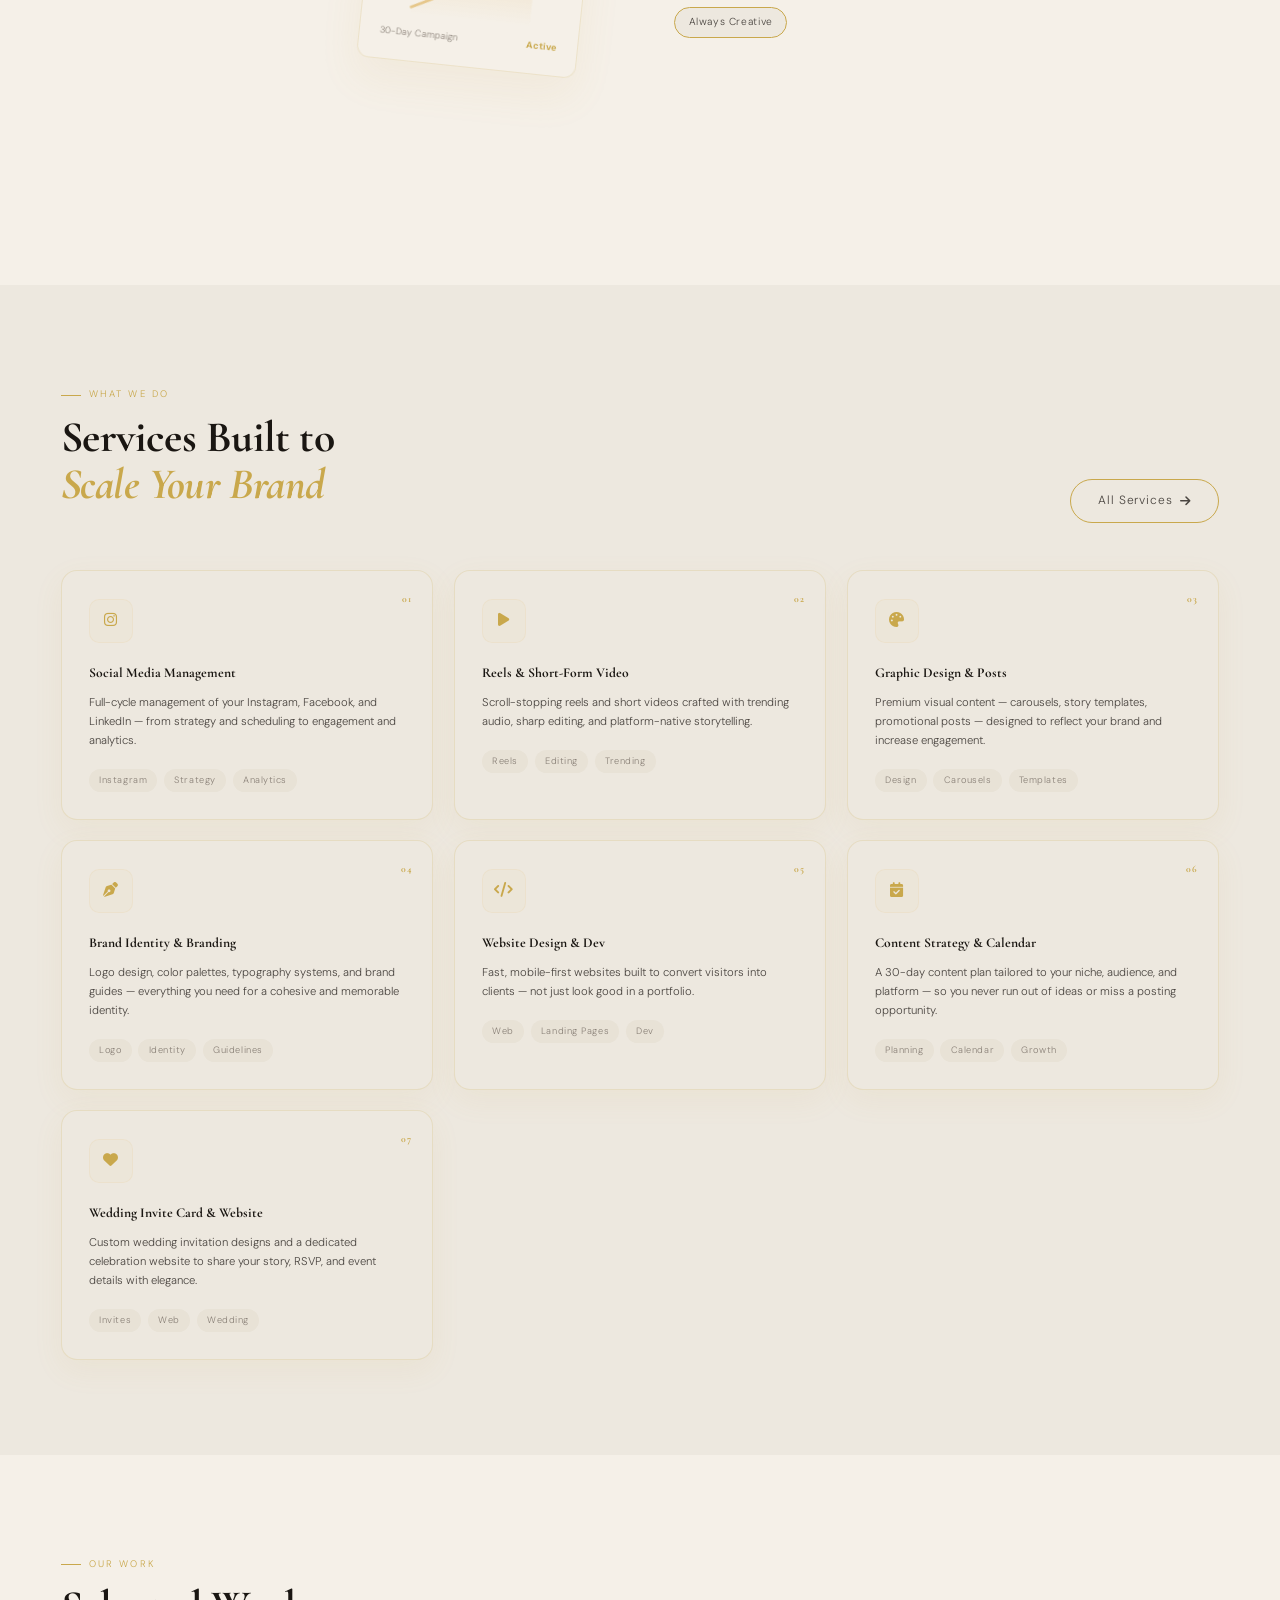
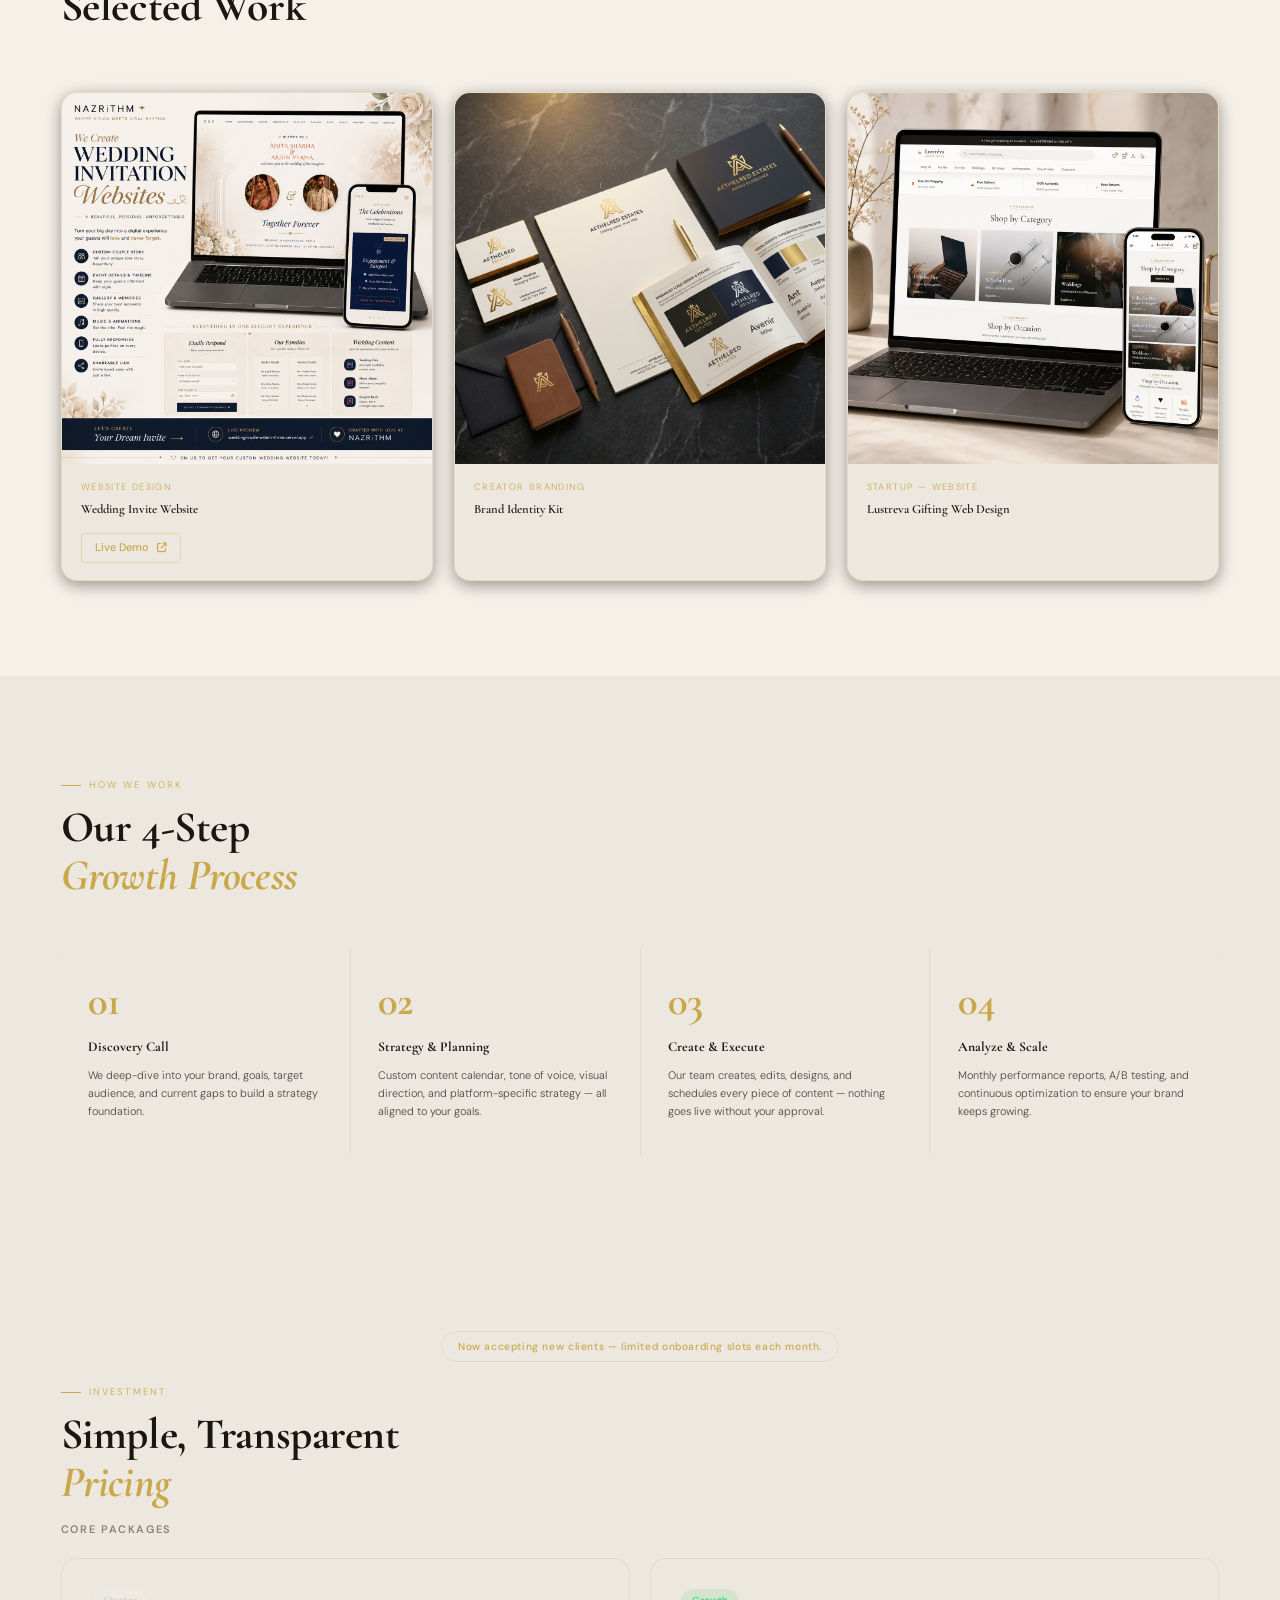
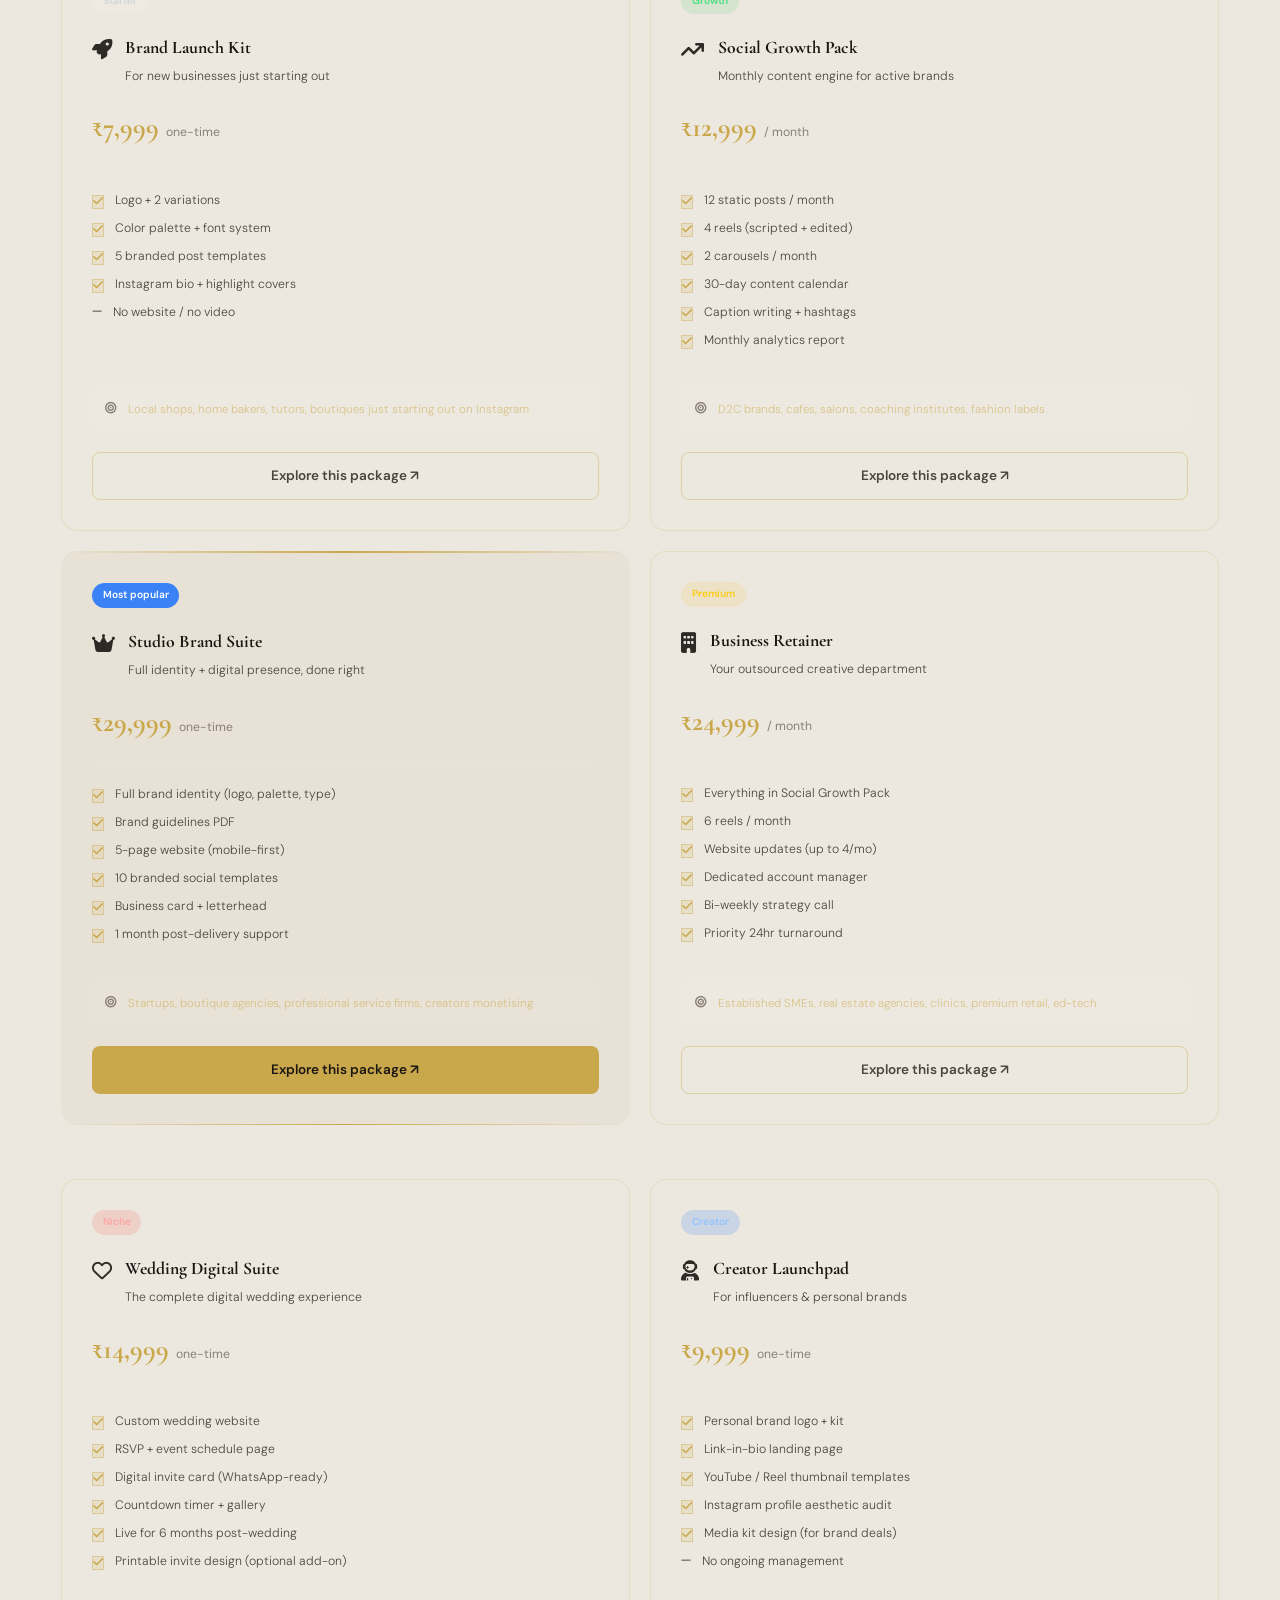
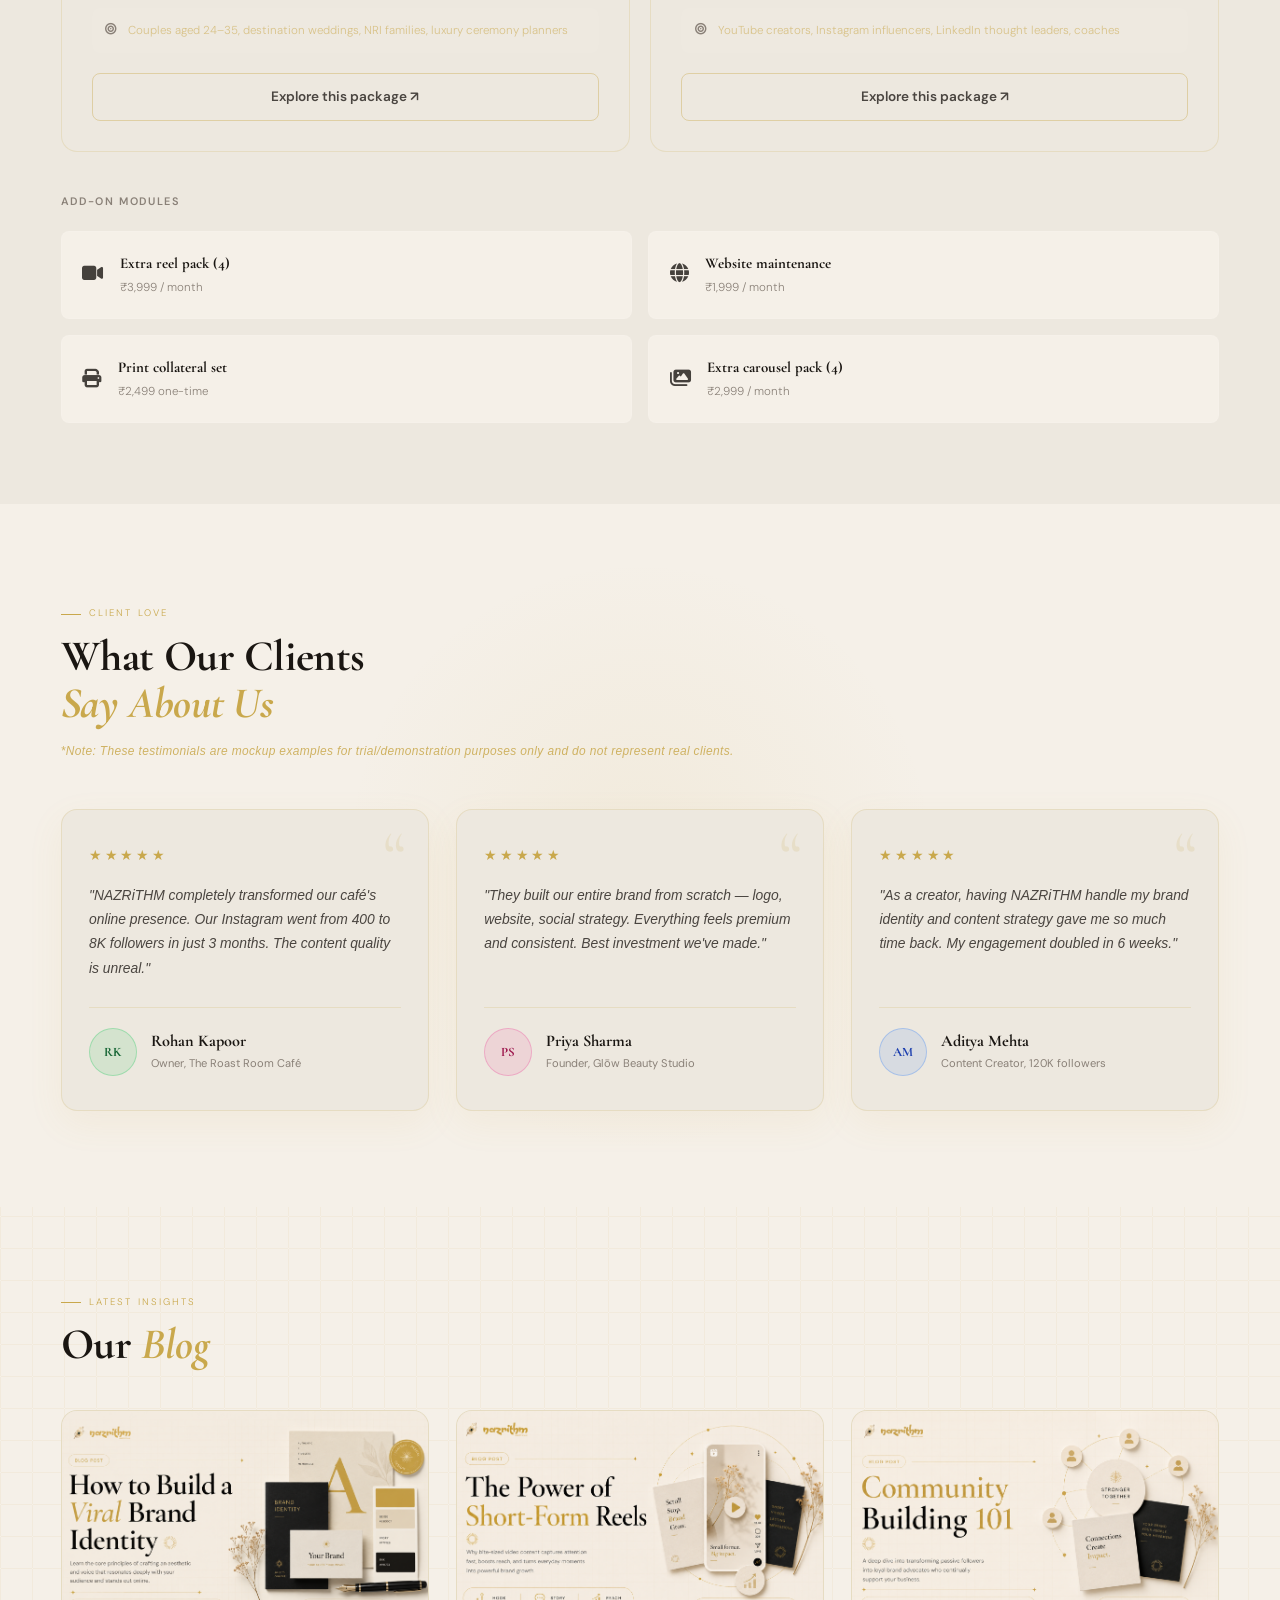
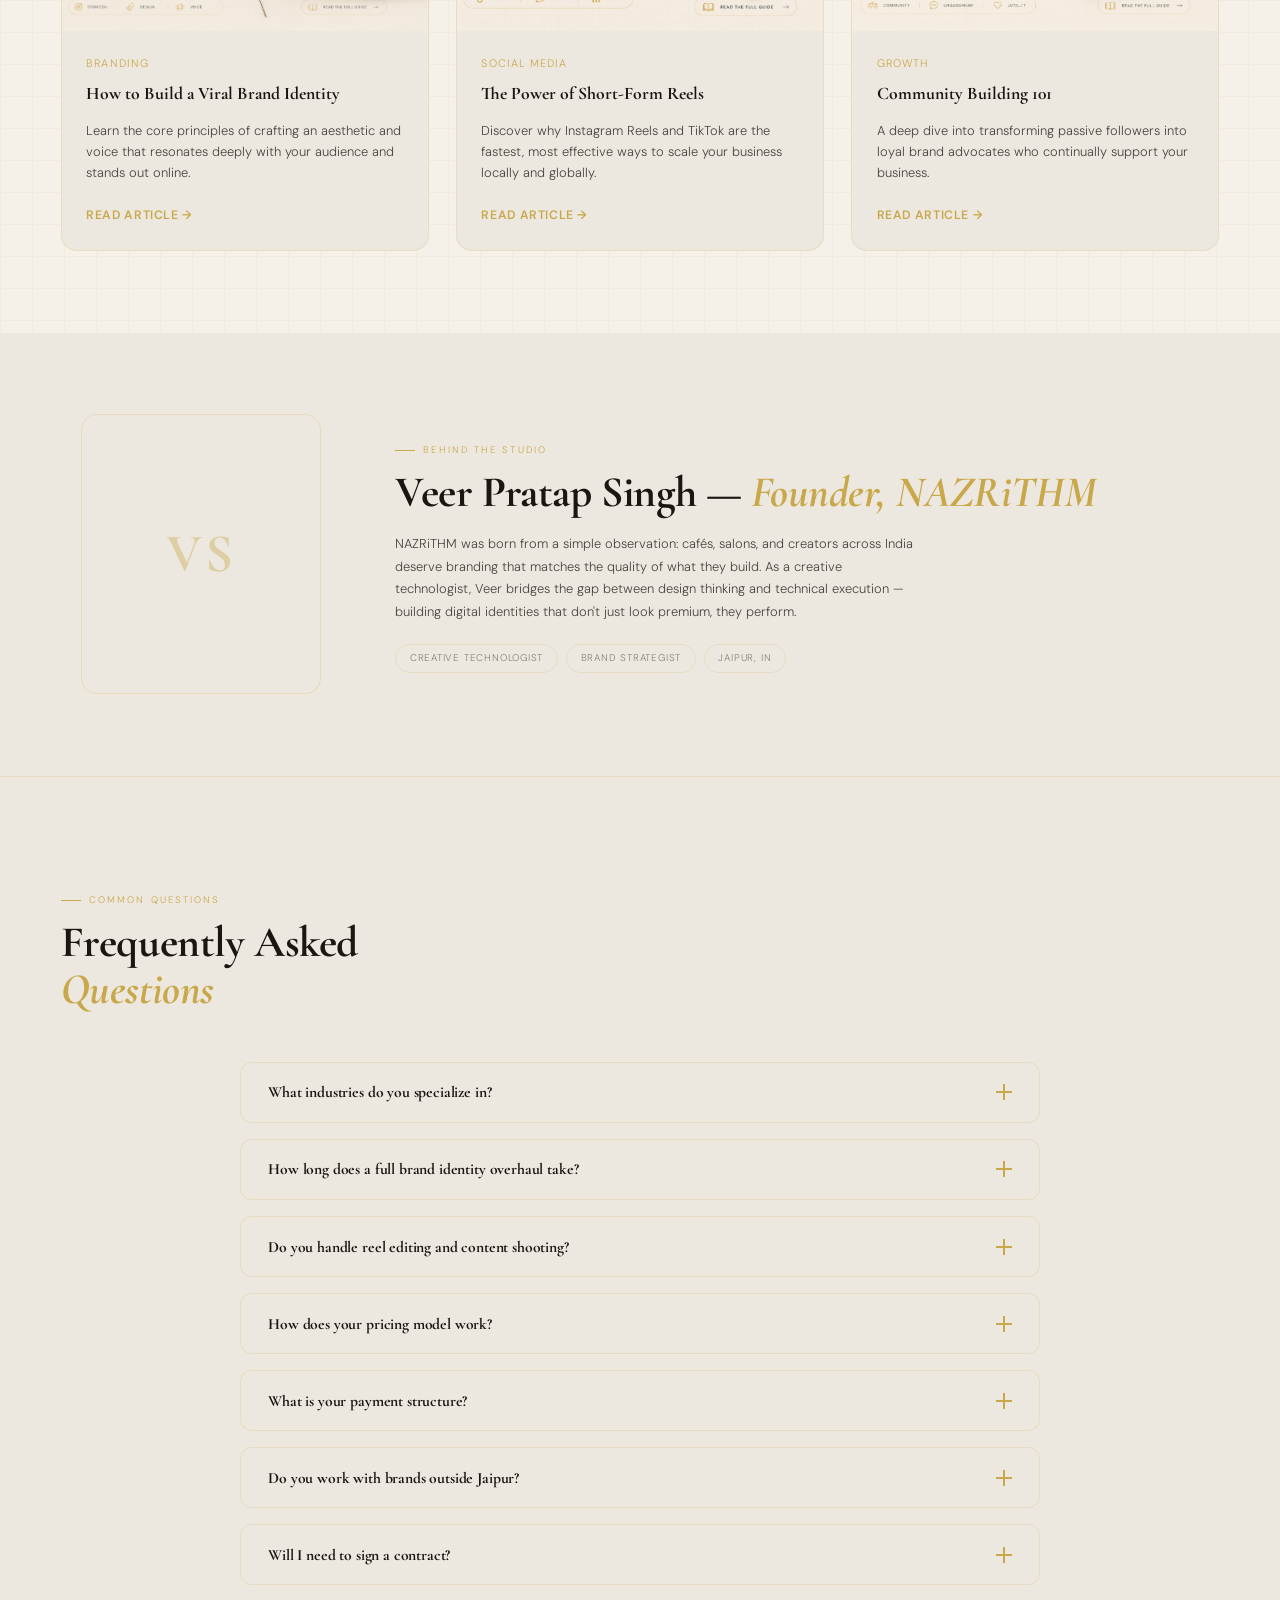
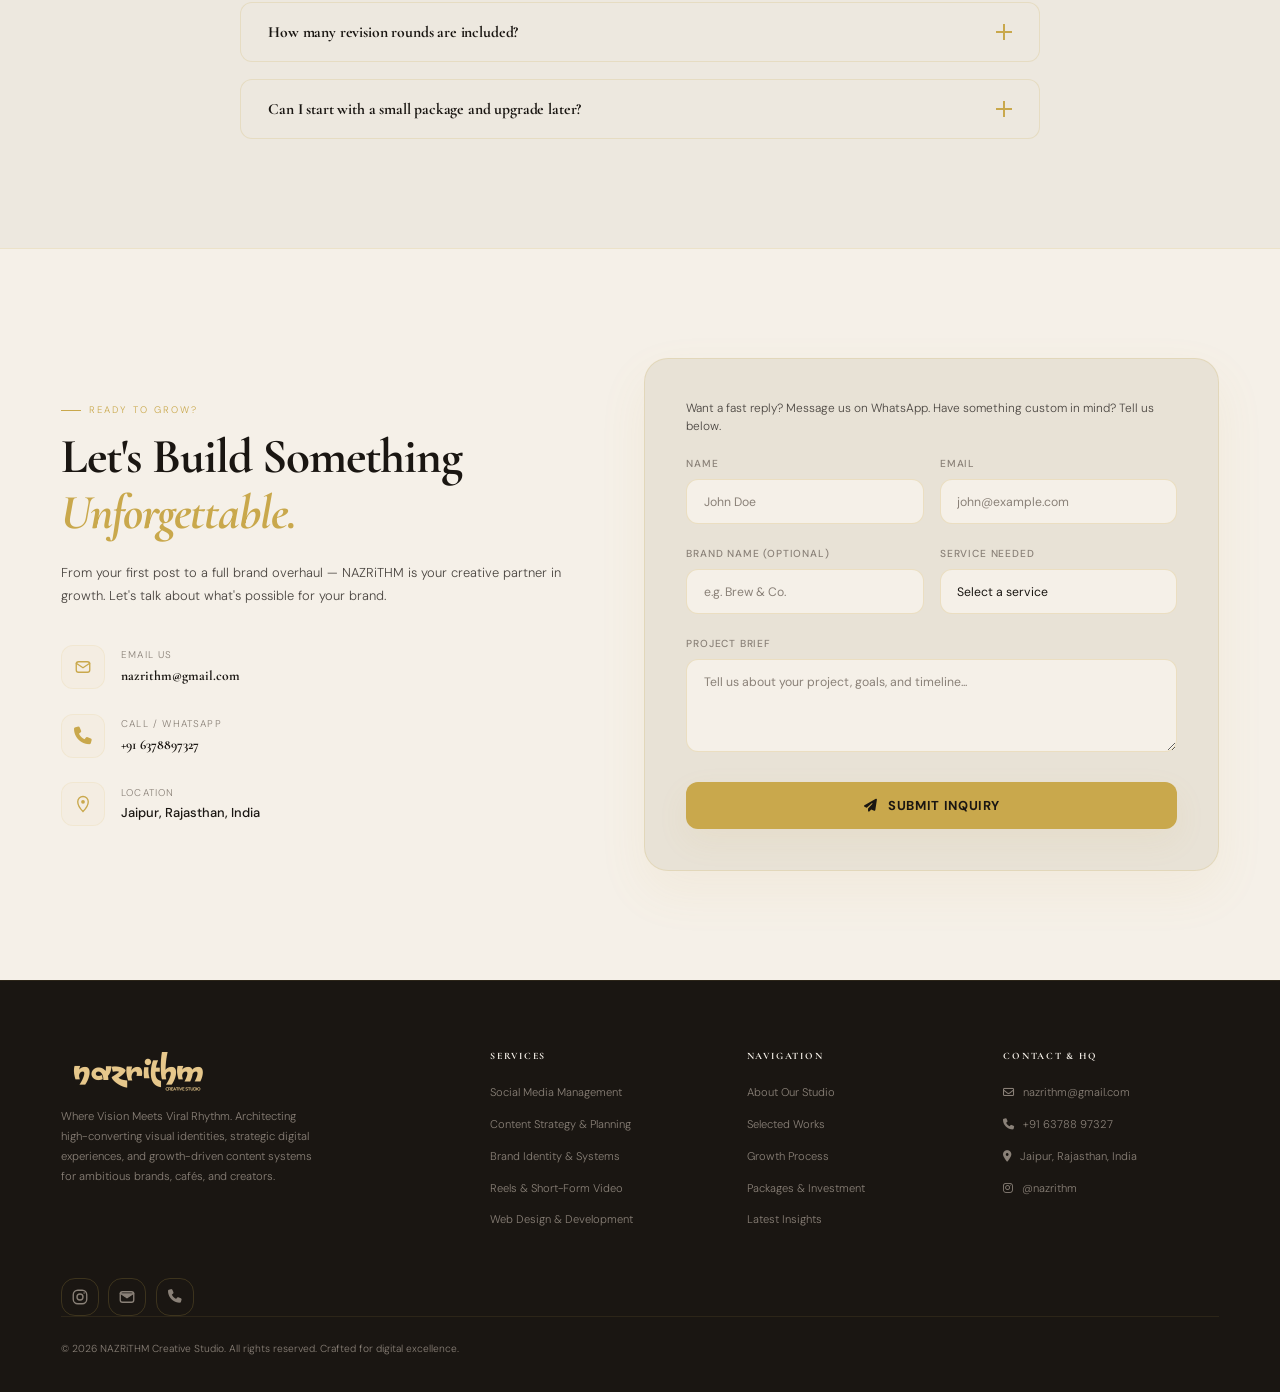
==== commit 1302cd5c: "fix errors" ====
--- a/index.html
+++ b/index.html
@@ -48,7 +48,7 @@
     <!-- Favicon -->
     <link rel="icon" type="image/png" href="images/mainlogopng.png" />
 
-    <link rel="stylesheet" href="style.css?v=4" />
+    <link rel="stylesheet" href="style.css?v=5" />
     <link rel="stylesheet" href="https://cdnjs.cloudflare.com/ajax/libs/font-awesome/6.5.2/css/all.min.css" />
     <link
         href="https://fonts.googleapis.com/css2?family=Cormorant+Garamond:ital,wght@0,400;0,500;0,600;0,700;1,400;1,500;1,600;1,700&family=DM+Sans:ital,opsz,wght@0,9..40,300;0,9..40,400;0,9..40,500;1,9..40,300&display=swap"
@@ -136,7 +136,6 @@
     }
     </script>
 
-    <!-- Schema.org LocalBusiness Structured Data -->
     <script type="application/ld+json">
     {
       "@context": "https://schema.org",
@@ -144,11 +143,11 @@
       "name": "Nazrithm",
       "description": "Premium creative growth agency specializing in social media management, brand identity, and custom web design and development for cafés, salons, and D2C brands.",
       "areaServed": "Jaipur, Rajasthan, India",
-      "telephone": "+91-XXXXXXXXXX",
-      "email": "info@nazrithm.com",
+      "telephone": "+91-6378897327",
+      "email": "nazrithm@gmail.com",
+      "url": "https://nazrithm.vercel.app/",
       "address": {
         "@type": "PostalAddress",
-        "streetAddress": "Placeholder Street Address",
         "addressLocality": "Jaipur",
         "addressRegion": "Rajasthan",
         "postalCode": "302001",
@@ -465,7 +464,7 @@
                     <div class="service-card fade-up" data-delay="100">
                         <div class="service-num">02</div>
                         <div class="service-icon">
-                            <i class="fa-solid fa-play"></i>
+                            <i class="fa-solid fa-play" aria-hidden="true"></i>
                         </div>
                         <h3 class="service-title">Reels &amp; Short-Form Video</h3>
                         <p class="service-desc">Scroll-stopping reels and short videos crafted with trending audio,
@@ -481,7 +480,7 @@
                     <div class="service-card fade-up" data-delay="200">
                         <div class="service-num">03</div>
                         <div class="service-icon">
-                            <i class="fa-solid fa-palette"></i>
+                            <i class="fa-solid fa-palette" aria-hidden="true"></i>
                         </div>
                         <h3 class="service-title">Graphic Design &amp; Posts</h3>
                         <p class="service-desc">Premium visual content — carousels, story templates, promotional
@@ -497,7 +496,7 @@
                     <div class="service-card fade-up" data-delay="0">
                         <div class="service-num">04</div>
                         <div class="service-icon">
-                            <i class="fa-solid fa-pen-nib"></i>
+                            <i class="fa-solid fa-pen-nib" aria-hidden="true"></i>
                         </div>
                         <h3 class="service-title">Brand Identity &amp; Branding</h3>
                         <p class="service-desc">Logo design, color palettes, typography systems, and brand guides —
@@ -512,7 +511,7 @@
                     <div class="service-card fade-up" data-delay="100">
                         <div class="service-num">05</div>
                         <div class="service-icon">
-                            <i class="fa-solid fa-code"></i>
+                            <i class="fa-solid fa-code" aria-hidden="true"></i>
                         </div>
                         <h3 class="service-title">Website Design &amp; Dev</h3>
                         <p class="service-desc">Fast, mobile-first websites built to convert visitors into clients — not just look good in a portfolio.</p>
@@ -526,7 +525,7 @@
                     <div class="service-card fade-up" data-delay="200">
                         <div class="service-num">06</div>
                         <div class="service-icon">
-                            <i class="fa-solid fa-calendar-check"></i>
+                            <i class="fa-solid fa-calendar-check" aria-hidden="true"></i>
                         </div>
                         <h3 class="service-title">Content Strategy &amp; Calendar</h3>
                         <p class="service-desc">A 30-day content plan tailored to your niche, audience, and platform
@@ -583,11 +582,9 @@
                             <div class="work-cat">Website Design</div>
                             <div class="work-title">Wedding Invite Website</div>
                             <a href="https://wedding-invite-ashen-three.vercel.app/" target="_blank" rel="noopener"
-                                style="display: inline-block; margin-top: 1rem; color: var(--gold); text-decoration: none; font-size: 0.8rem; font-weight: 500; border: 1px solid rgba(221, 184, 114, 0.3); padding: 0.4rem 1rem; border-radius: 4px; transition: all 0.3s ease;"
-                                onmouseover="this.style.background='rgba(221, 184, 114, 0.1)'; this.style.borderColor='var(--gold)';"
-                                onmouseout="this.style.background='transparent'; this.style.borderColor='rgba(221, 184, 114, 0.3)';">
+                                class="work-demo-link">
                                 Live Demo <i class="fa-solid fa-arrow-up-right-from-square"
-                                    style="font-size: 0.7rem; margin-left: 0.3rem;"></i>
+                                    aria-hidden="true"></i>
                             </a>
                         </div>
                     </div>
@@ -722,7 +719,7 @@
                     <div class="pricing-card fade-up">
                         <div class="pricing-badge badge-starter">Starter</div>
                         <div class="pricing-header">
-                            <div class="pricing-icon"><i class="fa-solid fa-rocket"></i></div>
+                            <div class="pricing-icon"><i class="fa-solid fa-rocket" aria-hidden="true"></i></div>
                             <div>
                                 <h3 class="pricing-title">Brand Launch Kit</h3>
                                 <p class="pricing-desc">For new businesses just starting out</p>
@@ -750,7 +747,7 @@
                     <div class="pricing-card fade-up" data-delay="100">
                         <div class="pricing-badge badge-growth">Growth</div>
                         <div class="pricing-header">
-                            <div class="pricing-icon"><i class="fa-solid fa-arrow-trend-up"></i></div>
+                            <div class="pricing-icon"><i class="fa-solid fa-arrow-trend-up" aria-hidden="true"></i></div>
                             <div>
                                 <h3 class="pricing-title">Social Growth Pack</h3>
                                 <p class="pricing-desc">Monthly content engine for active brands</p>
@@ -779,7 +776,7 @@
                     <div class="pricing-card popular fade-up" data-delay="200">
                         <div class="pricing-badge badge-popular">Most popular</div>
                         <div class="pricing-header">
-                            <div class="pricing-icon"><i class="fa-solid fa-crown"></i></div>
+                            <div class="pricing-icon"><i class="fa-solid fa-crown" aria-hidden="true"></i></div>
                             <div>
                                 <h3 class="pricing-title">Studio Brand Suite</h3>
                                 <p class="pricing-desc">Full identity + digital presence, done right</p>
@@ -808,7 +805,7 @@
                     <div class="pricing-card fade-up" data-delay="300">
                         <div class="pricing-badge badge-premium">Premium</div>
                         <div class="pricing-header">
-                            <div class="pricing-icon"><i class="fa-solid fa-building"></i></div>
+                            <div class="pricing-icon"><i class="fa-solid fa-building" aria-hidden="true"></i></div>
                             <div>
                                 <h3 class="pricing-title">Business Retainer</h3>
                                 <p class="pricing-desc">Your outsourced creative department</p>
@@ -839,7 +836,7 @@
                     <div class="pricing-card fade-up">
                         <div class="pricing-badge badge-niche">Niche</div>
                         <div class="pricing-header">
-                            <div class="pricing-icon"><i class="fa-regular fa-heart"></i></div>
+                            <div class="pricing-icon"><i class="fa-regular fa-heart" aria-hidden="true"></i></div>
                             <div>
                                 <h3 class="pricing-title">Wedding Digital Suite</h3>
                                 <p class="pricing-desc">The complete digital wedding experience</p>
@@ -868,7 +865,7 @@
                     <div class="pricing-card fade-up" data-delay="100">
                         <div class="pricing-badge badge-creator">Creator</div>
                         <div class="pricing-header">
-                            <div class="pricing-icon"><i class="fa-solid fa-user-astronaut"></i></div>
+                            <div class="pricing-icon"><i class="fa-solid fa-user-astronaut" aria-hidden="true"></i></div>
                             <div>
                                 <h3 class="pricing-title">Creator Launchpad</h3>
                                 <p class="pricing-desc">For influencers & personal brands</p>
@@ -897,21 +894,21 @@
                 <div class="pricing-group-title">ADD-ON MODULES</div>
                 <div class="addon-grid">
                     <div class="addon-card fade-up">
-                        <div class="addon-icon"><i class="fa-solid fa-video"></i></div>
+                        <div class="addon-icon"><i class="fa-solid fa-video" aria-hidden="true"></i></div>
                         <div>
                             <h4 class="addon-title">Extra reel pack (4)</h4>
                             <div class="addon-price">₹3,999 / month</div>
                         </div>
                     </div>
                     <div class="addon-card fade-up" data-delay="50">
-                        <div class="addon-icon"><i class="fa-solid fa-globe"></i></div>
+                        <div class="addon-icon"><i class="fa-solid fa-globe" aria-hidden="true"></i></div>
                         <div>
                             <h4 class="addon-title">Website maintenance</h4>
                             <div class="addon-price">₹1,999 / month</div>
                         </div>
                     </div>
                     <div class="addon-card fade-up" data-delay="100">
-                        <div class="addon-icon"><i class="fa-solid fa-print"></i></div>
+                        <div class="addon-icon"><i class="fa-solid fa-print" aria-hidden="true"></i></div>
                         <div>
                             <h4 class="addon-title">Print collateral set</h4>
                             <div class="addon-price">₹2,499 one-time</div>
@@ -919,7 +916,7 @@
                     </div>
 
                     <div class="addon-card fade-up" data-delay="200">
-                        <div class="addon-icon"><i class="fa-solid fa-images"></i></div>
+                        <div class="addon-icon"><i class="fa-solid fa-images" aria-hidden="true"></i></div>
                         <div>
                             <h4 class="addon-title">Extra carousel pack (4)</h4>
                             <div class="addon-price">₹2,999 / month</div>
@@ -1440,7 +1437,7 @@
                 </div>
 
                 <div class="footer-col">
-                    <div class="footer-col-title">Services</div>
+                    <h4 class="footer-col-title">Services</h4>
                     <ul class="footer-links">
                         <li><a href="#services">Social Media Management</a></li>
                         <li><a href="#services">Content Strategy &amp; Planning</a></li>
@@ -1451,7 +1448,7 @@
                 </div>
 
                 <div class="footer-col">
-                    <div class="footer-col-title">Navigation</div>
+                    <h4 class="footer-col-title">Navigation</h4>
                     <ul class="footer-links">
                         <li><a href="#about">About Our Studio</a></li>
                         <li><a href="#designs">Selected Works</a></li>
@@ -1462,7 +1459,7 @@
                 </div>
 
                 <div class="footer-col">
-                    <div class="footer-col-title">Contact &amp; HQ</div>
+                    <h4 class="footer-col-title">Contact &amp; HQ</h4>
                     <ul class="footer-links">
                         <li><a href="mailto:nazrithm@gmail.com"><i class="fa-regular fa-envelope" style="margin-right: 6px;"></i> nazrithm@gmail.com</a></li>
                         <li><a href="tel:+916378897327"><i class="fa-solid fa-phone" style="margin-right: 6px;"></i> +91 63788 97327</a></li>
@@ -1502,20 +1499,6 @@
         </div>
     </footer>
 
-    <!-- GALLERY MODAL -->
-    <div id="galleryModal" class="gallery-modal">
-        <div class="gallery-modal-content">
-            <span class="gallery-close">&times;</span>
-            <div class="gallery-grid">
-                <img src="images/WedWeb.png" alt="Wedding Invite Website" loading="lazy">
-                <img src="images/restaurant.png" alt="LUMINA & Co." loading="lazy">
-                <img src="images/content.png" alt="Profile Design for Instagram" loading="lazy">
-                <img src="images/lustreva.png" alt="Lustreva Gifting Web Design" loading="lazy">
-                <img src="images/design-brand.png" alt="Brand Identity Kit" loading="lazy">
-                <img src="images/work-zest.png" alt="Zest Eats Brand & Social" loading="lazy">
-            </div>
-        </div>
-    </div>
 
     <!-- LIGHTBOX FOR GALLERY IMAGES -->
     <div id="lightboxOverlay" class="lightbox-overlay">
--- a/style.css
+++ b/style.css
@@ -31,7 +31,7 @@
     --card-bg: #0C0C0C;
     --border: #1C1B19;
 
-    --font-display: 'Syne', sans-serif;
+    --font-display: 'Cormorant Garamond', serif;
     --font-body: 'DM Sans', sans-serif;
 
     --radius-sm: 8px;
@@ -1409,6 +1409,29 @@
     color: var(--cream);
 }
 
+.work-demo-link {
+    display: inline-block;
+    margin-top: 1rem;
+    color: var(--gold);
+    text-decoration: none;
+    font-size: 0.8rem;
+    font-weight: 500;
+    border: 1px solid rgba(201, 168, 76, 0.3);
+    padding: 0.4rem 1rem;
+    border-radius: 4px;
+    transition: all 0.3s ease;
+}
+
+.work-demo-link i {
+    font-size: 0.7rem;
+    margin-left: 0.3rem;
+}
+
+.work-demo-link:hover {
+    background: rgba(201, 168, 76, 0.1);
+    border-color: var(--gold);
+}
+
 /* ═══════════════════════════════════════════════════
    PROCESS
 ═══════════════════════════════════════════════════ */
@@ -2056,6 +2079,7 @@
     letter-spacing: 0.18em;
     text-transform: uppercase;
     color: var(--cream);
+    margin-top: 0;
     margin-bottom: 1.2rem;
 }
 
@@ -3224,6 +3248,9 @@
     --border-gold: rgba(201, 168, 76, 0.2);
     --border-nav: rgba(201, 168, 76, 0.15);
     --shadow-gold: rgba(201, 168, 76, 0.08);
+
+    /* Missing variable referenced by blog pages */
+    --black-1: var(--bg-primary);
 
     /* Variable Mapping for easy switch */
     --black: var(--bg-primary);
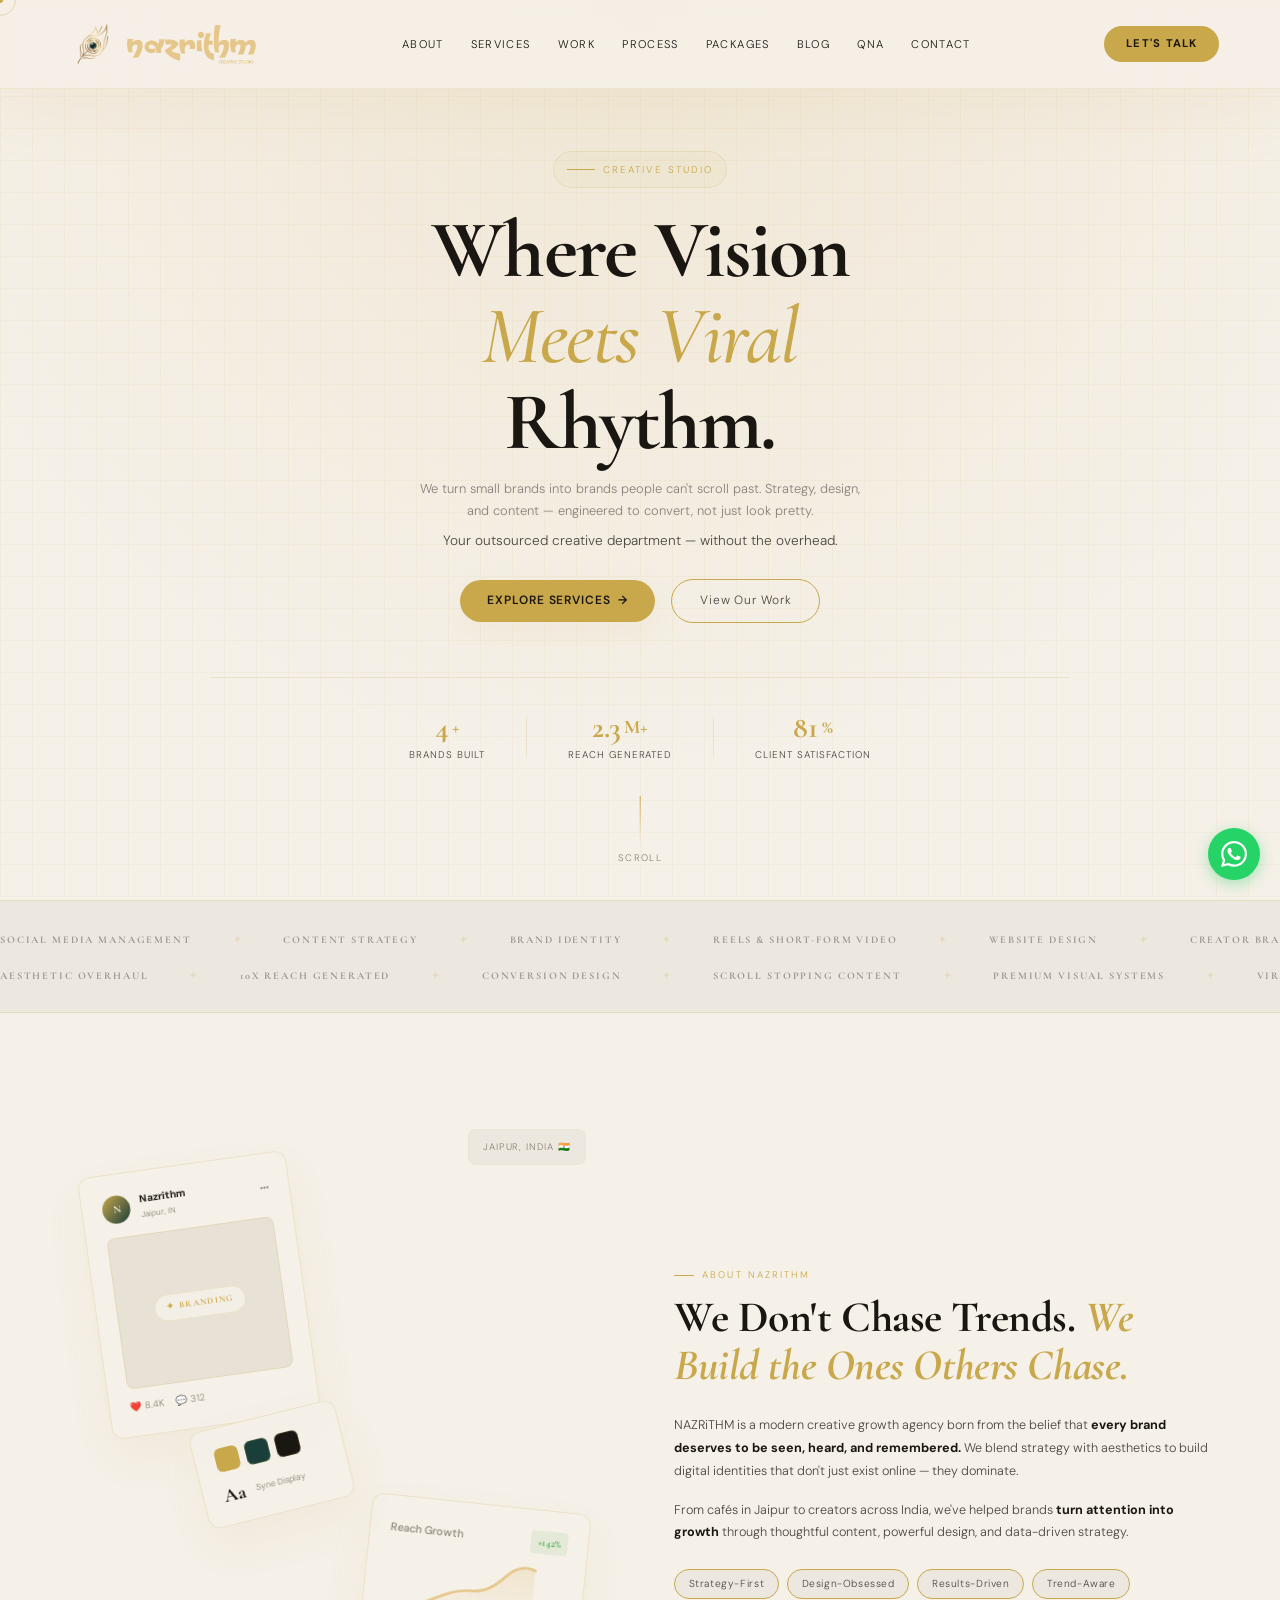
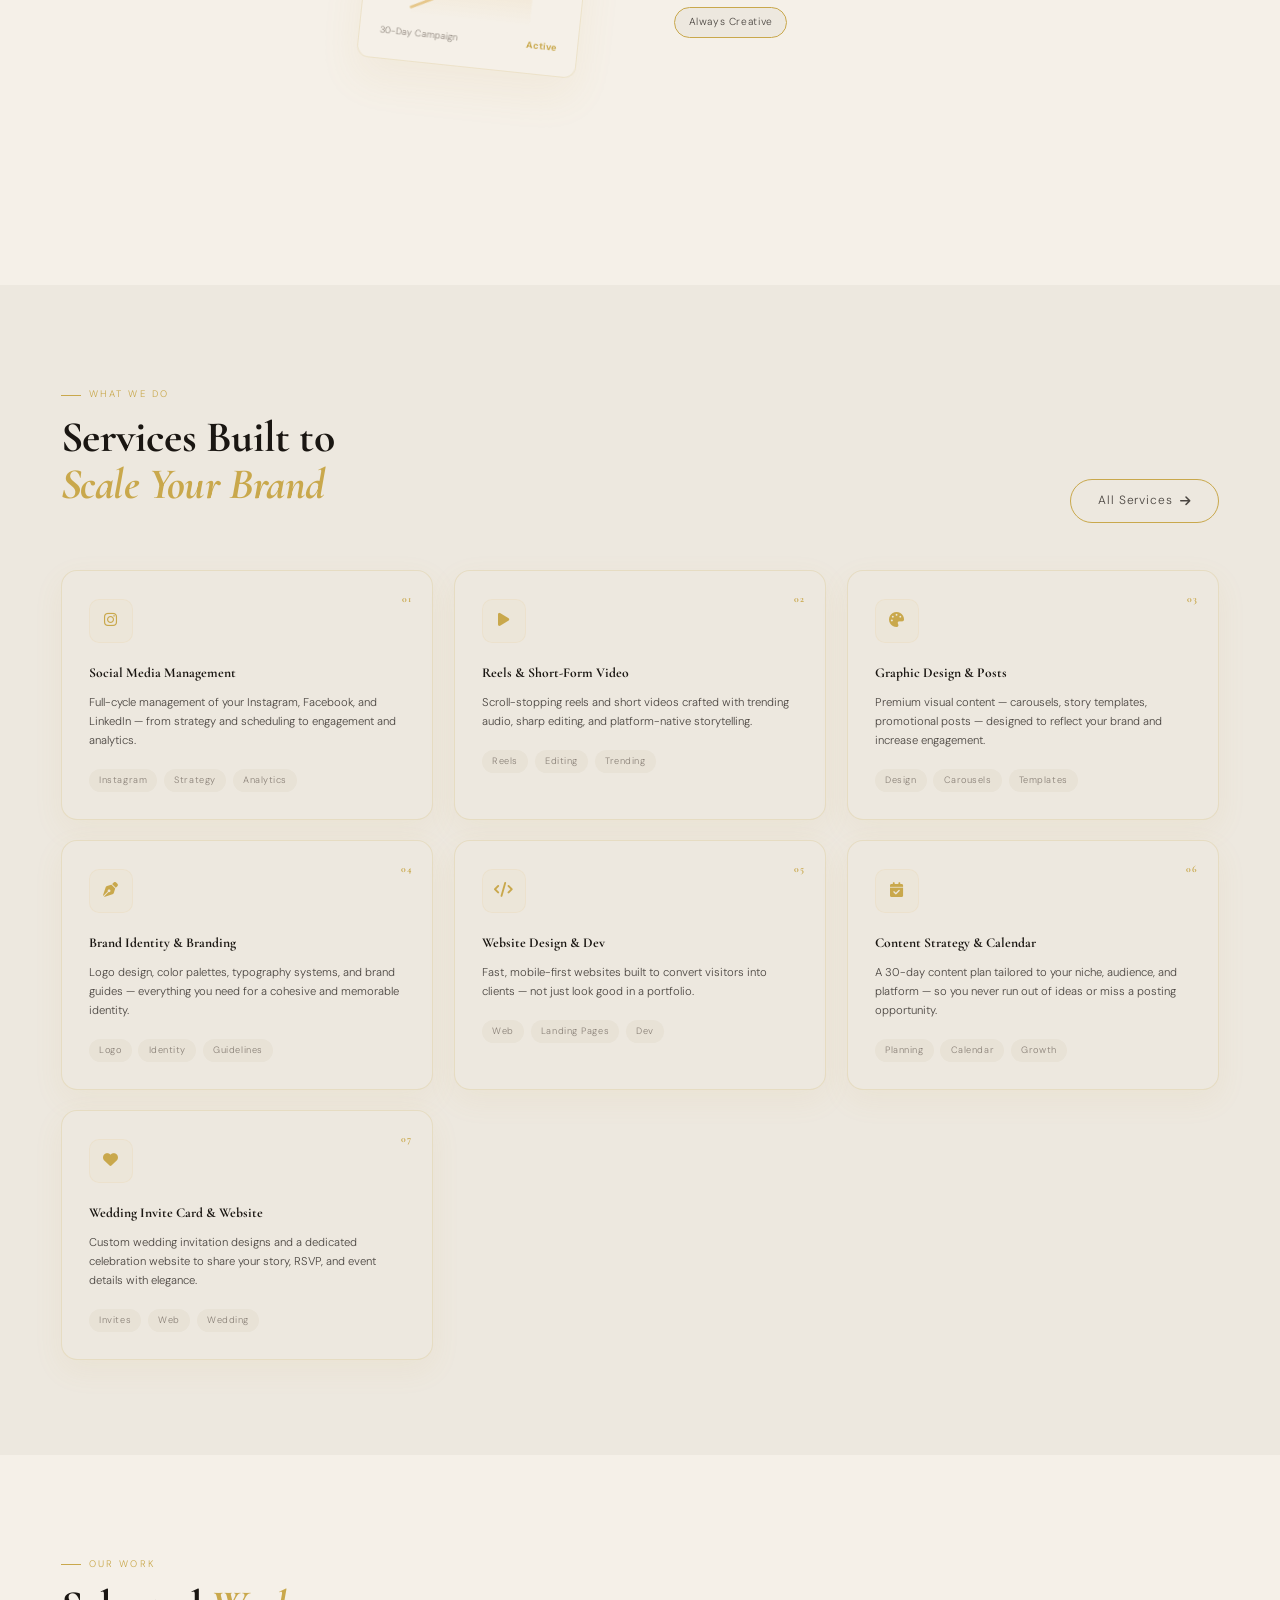
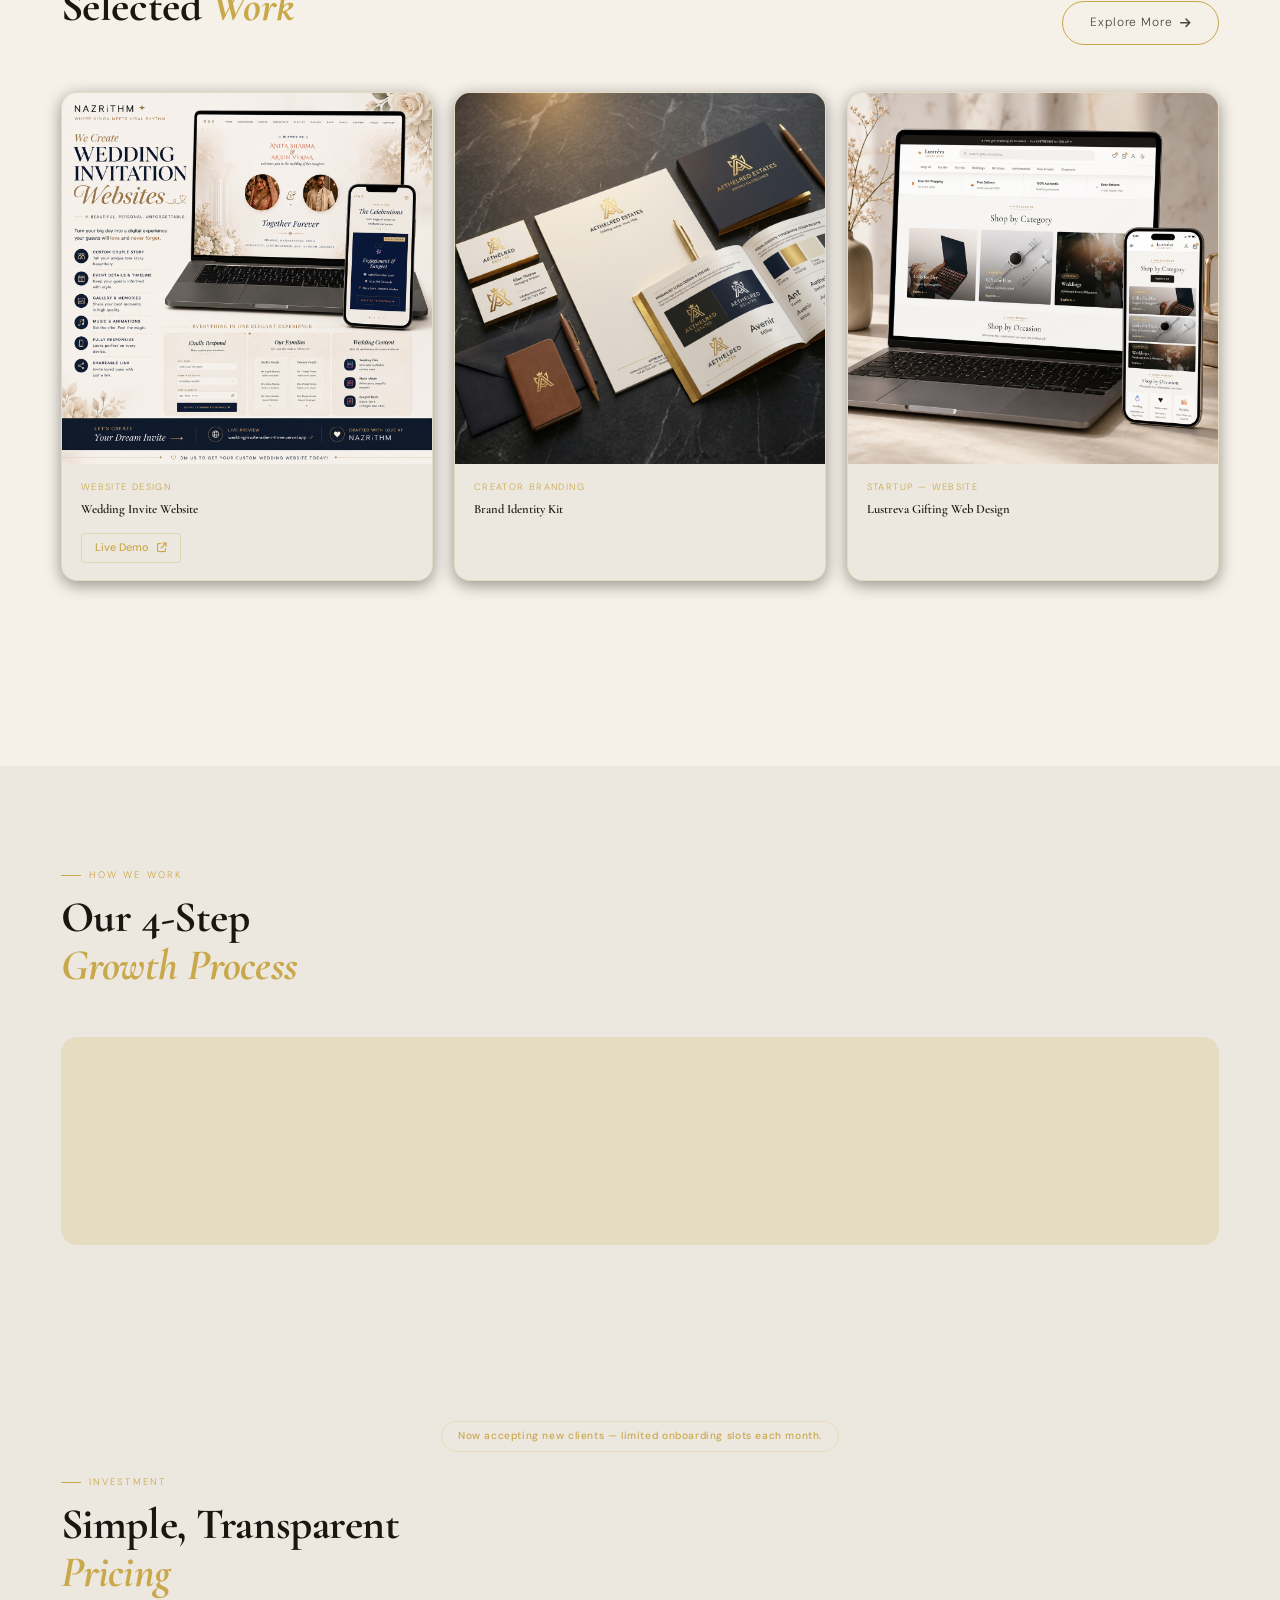
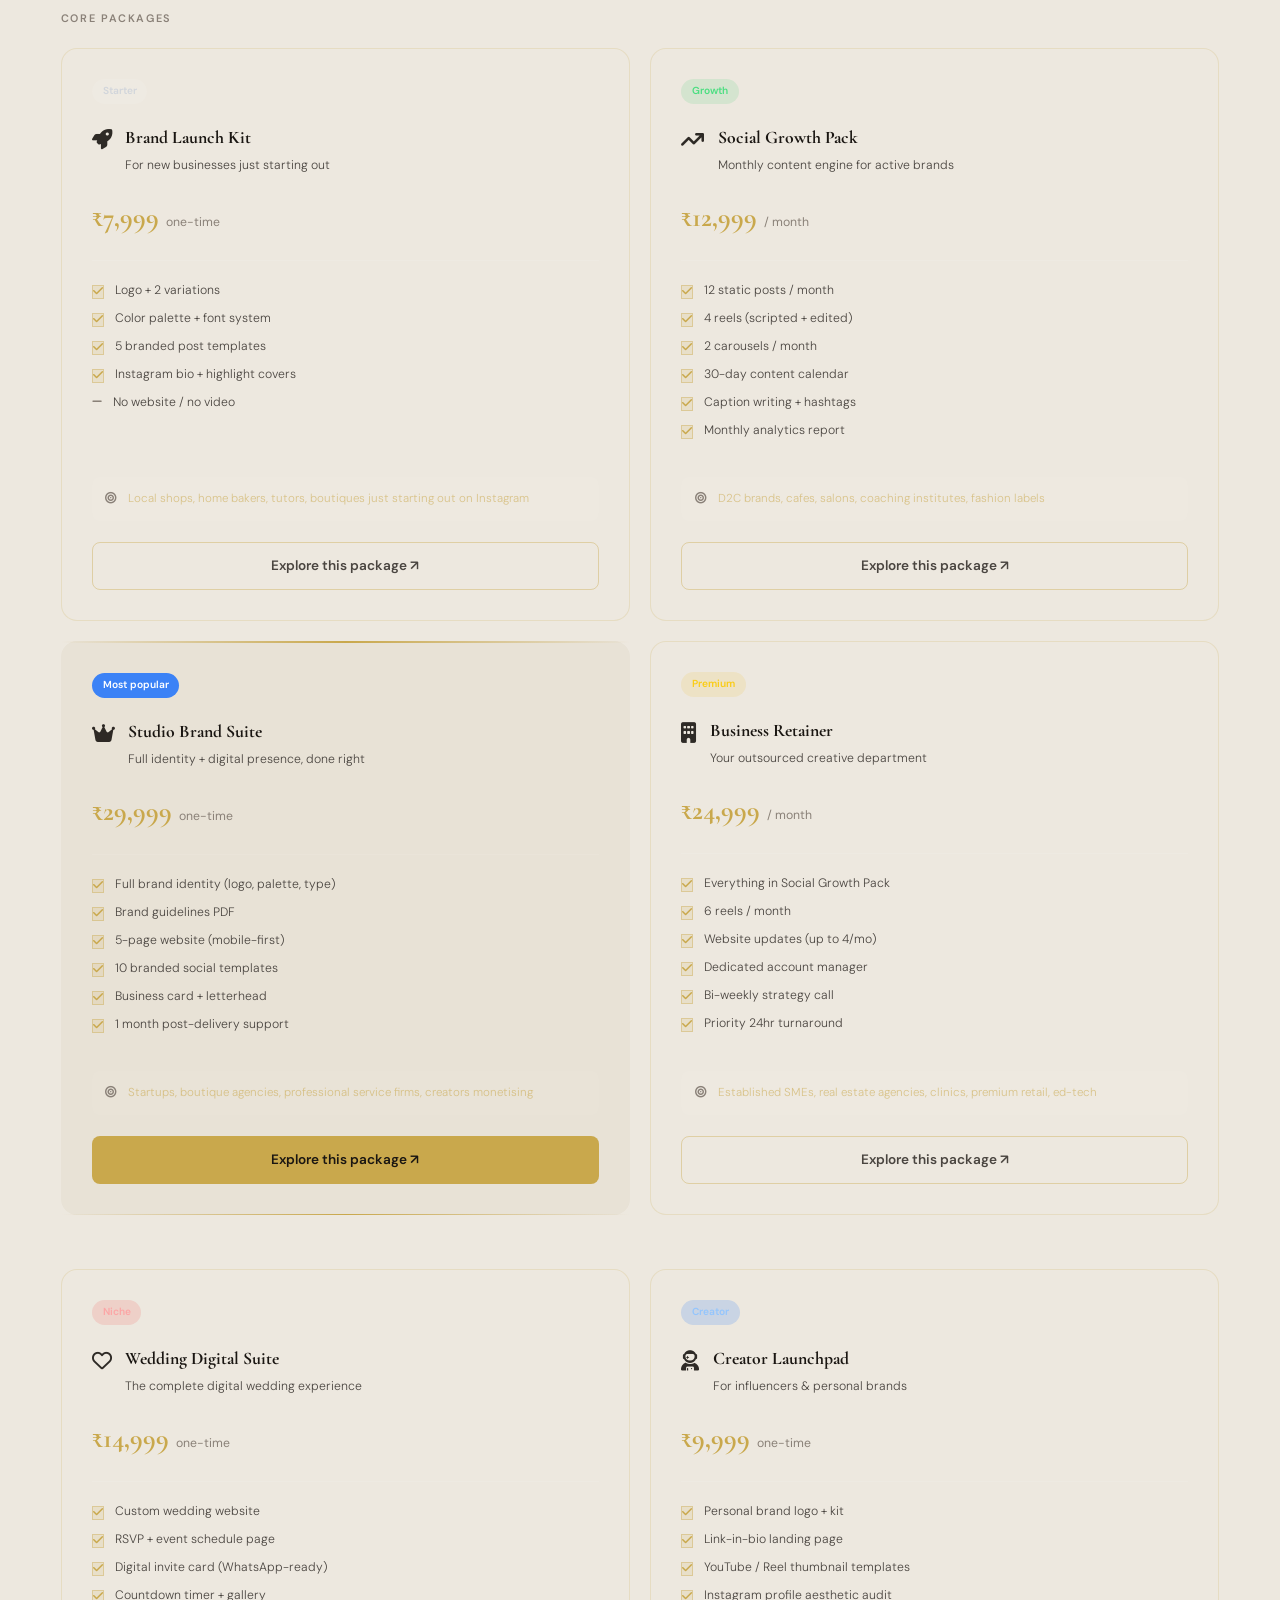
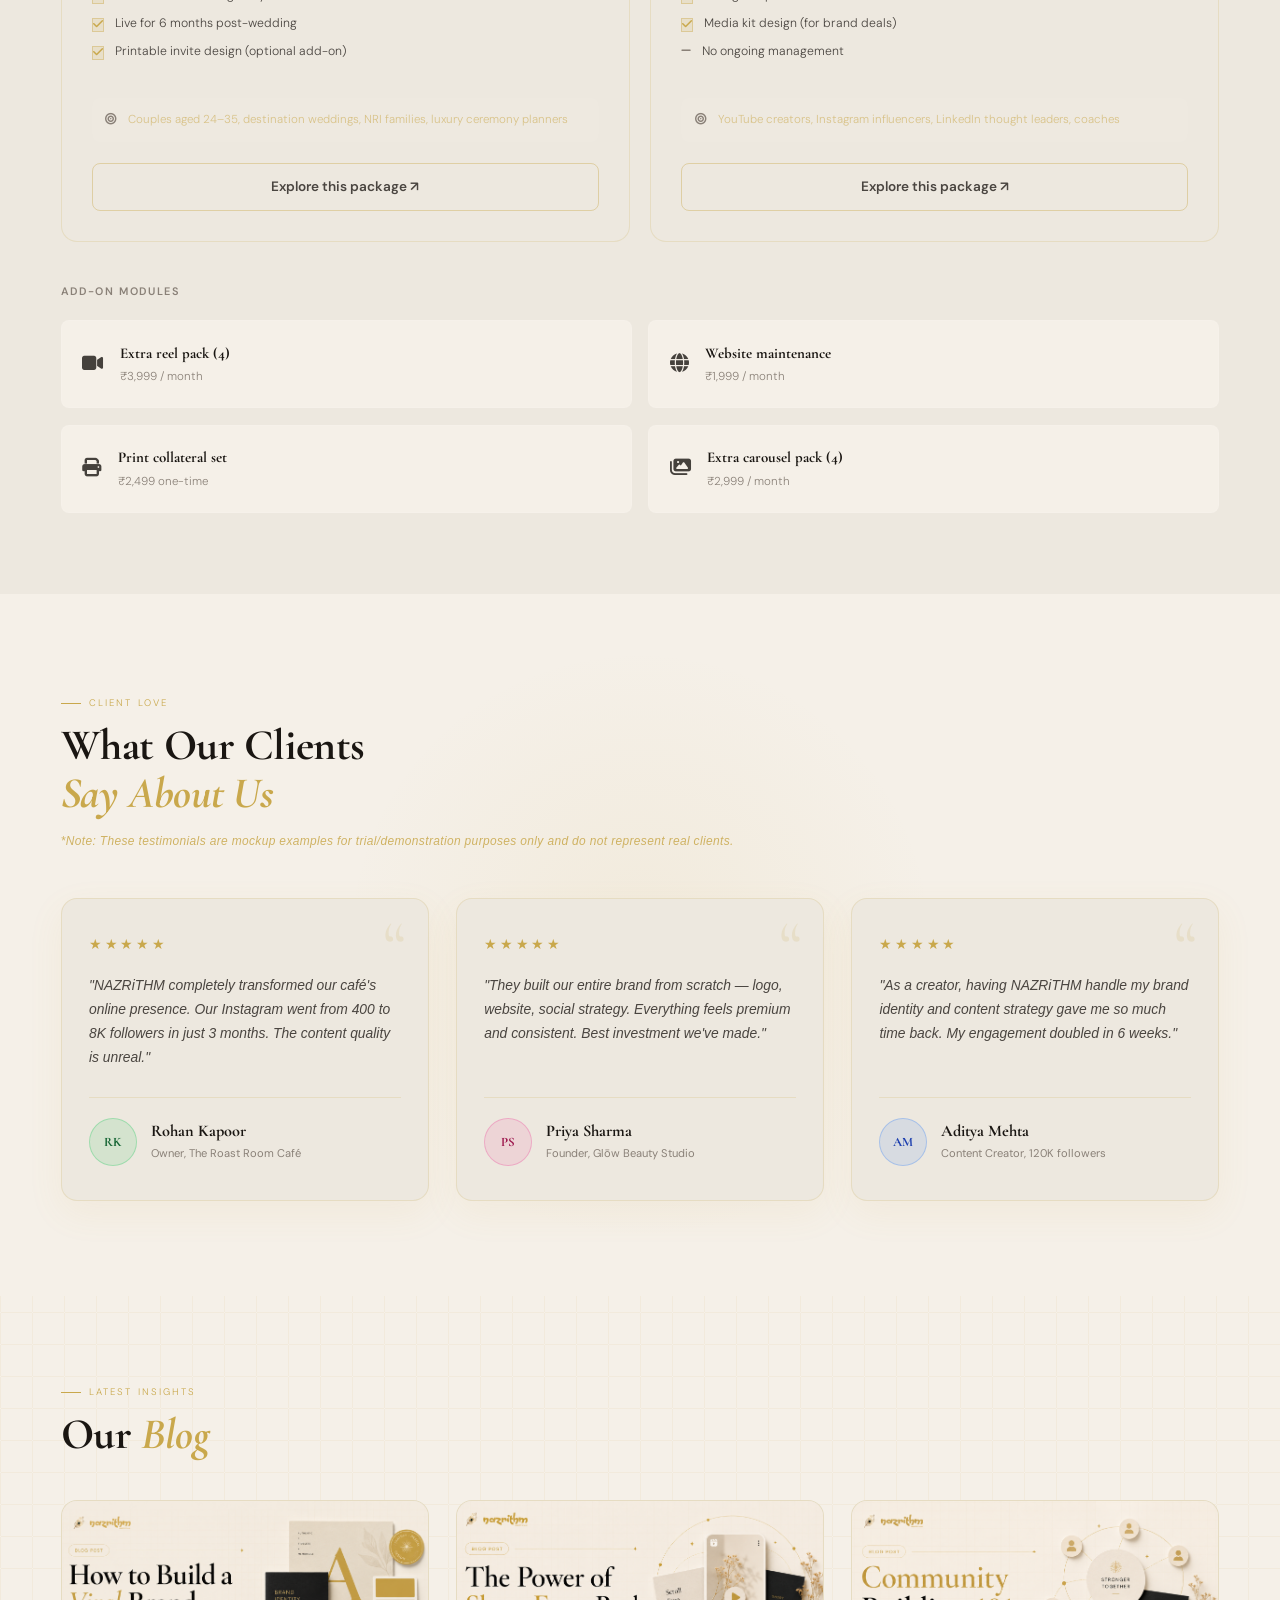
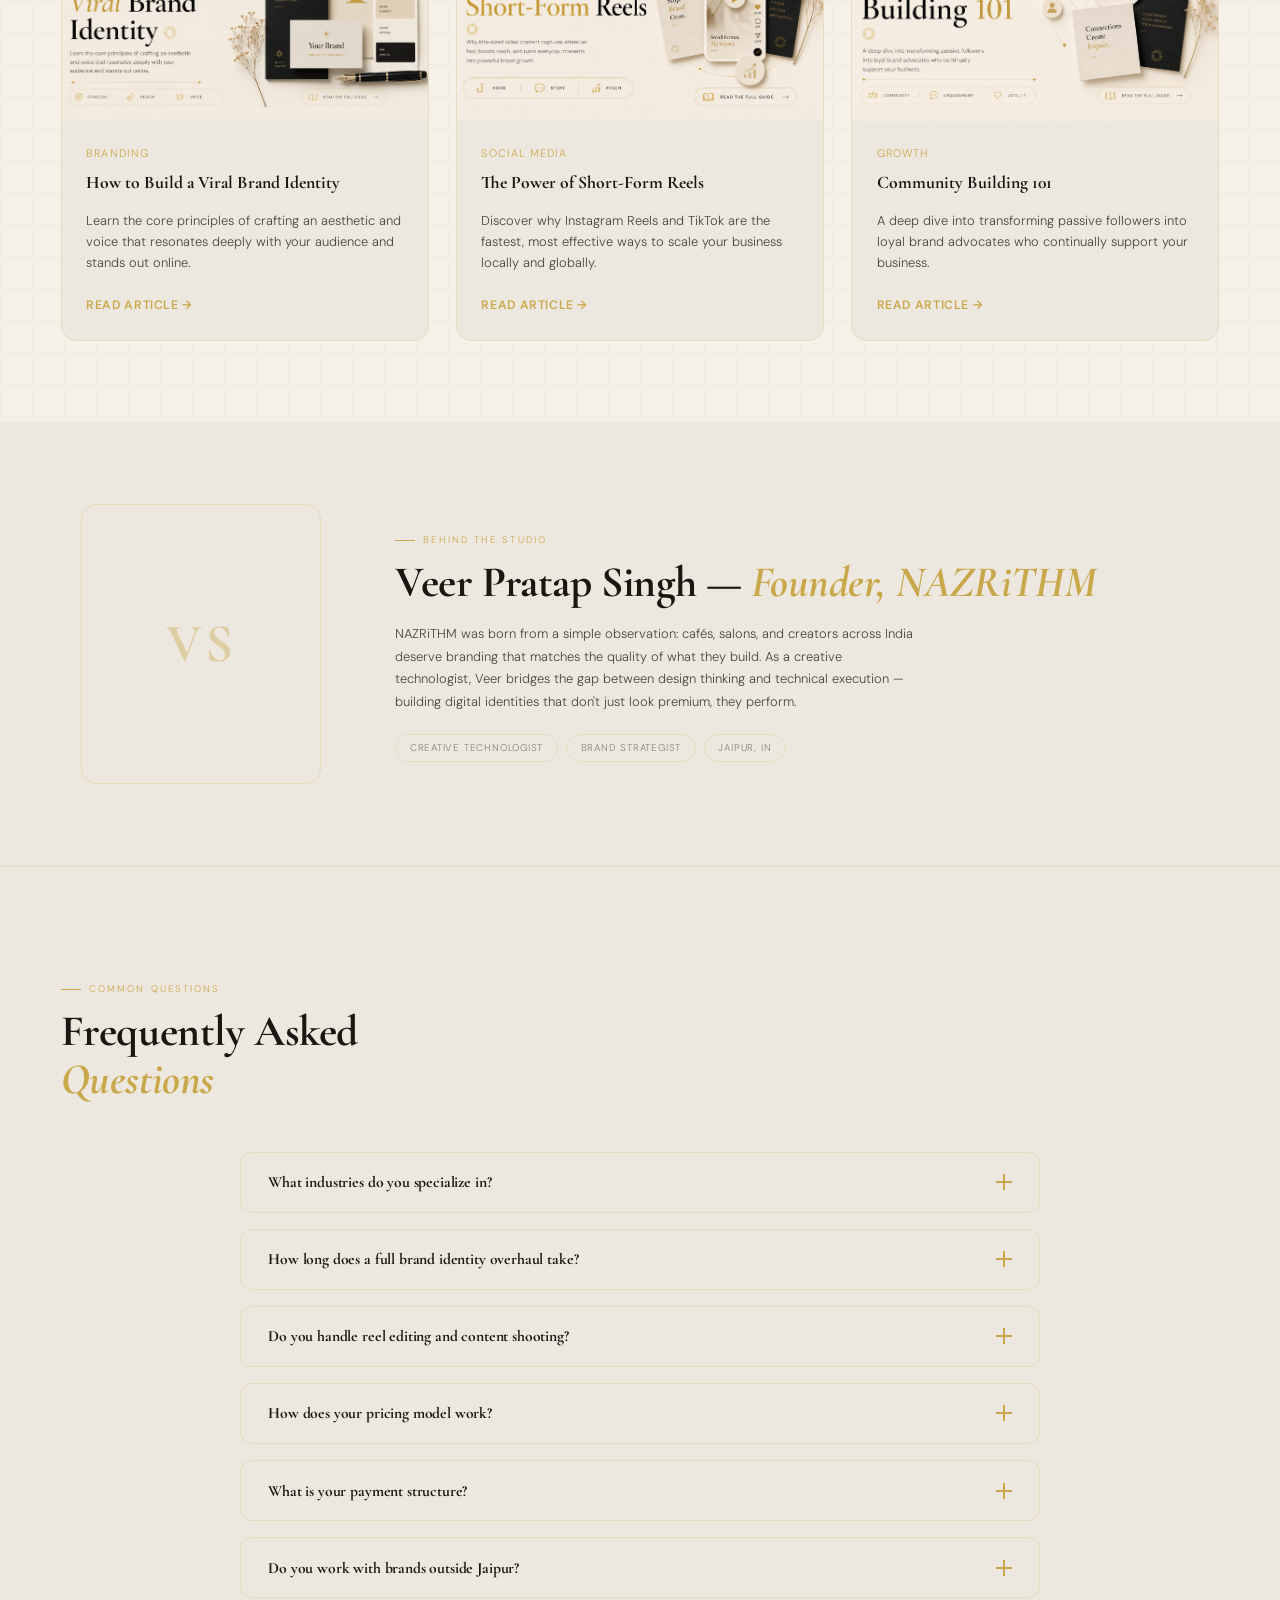
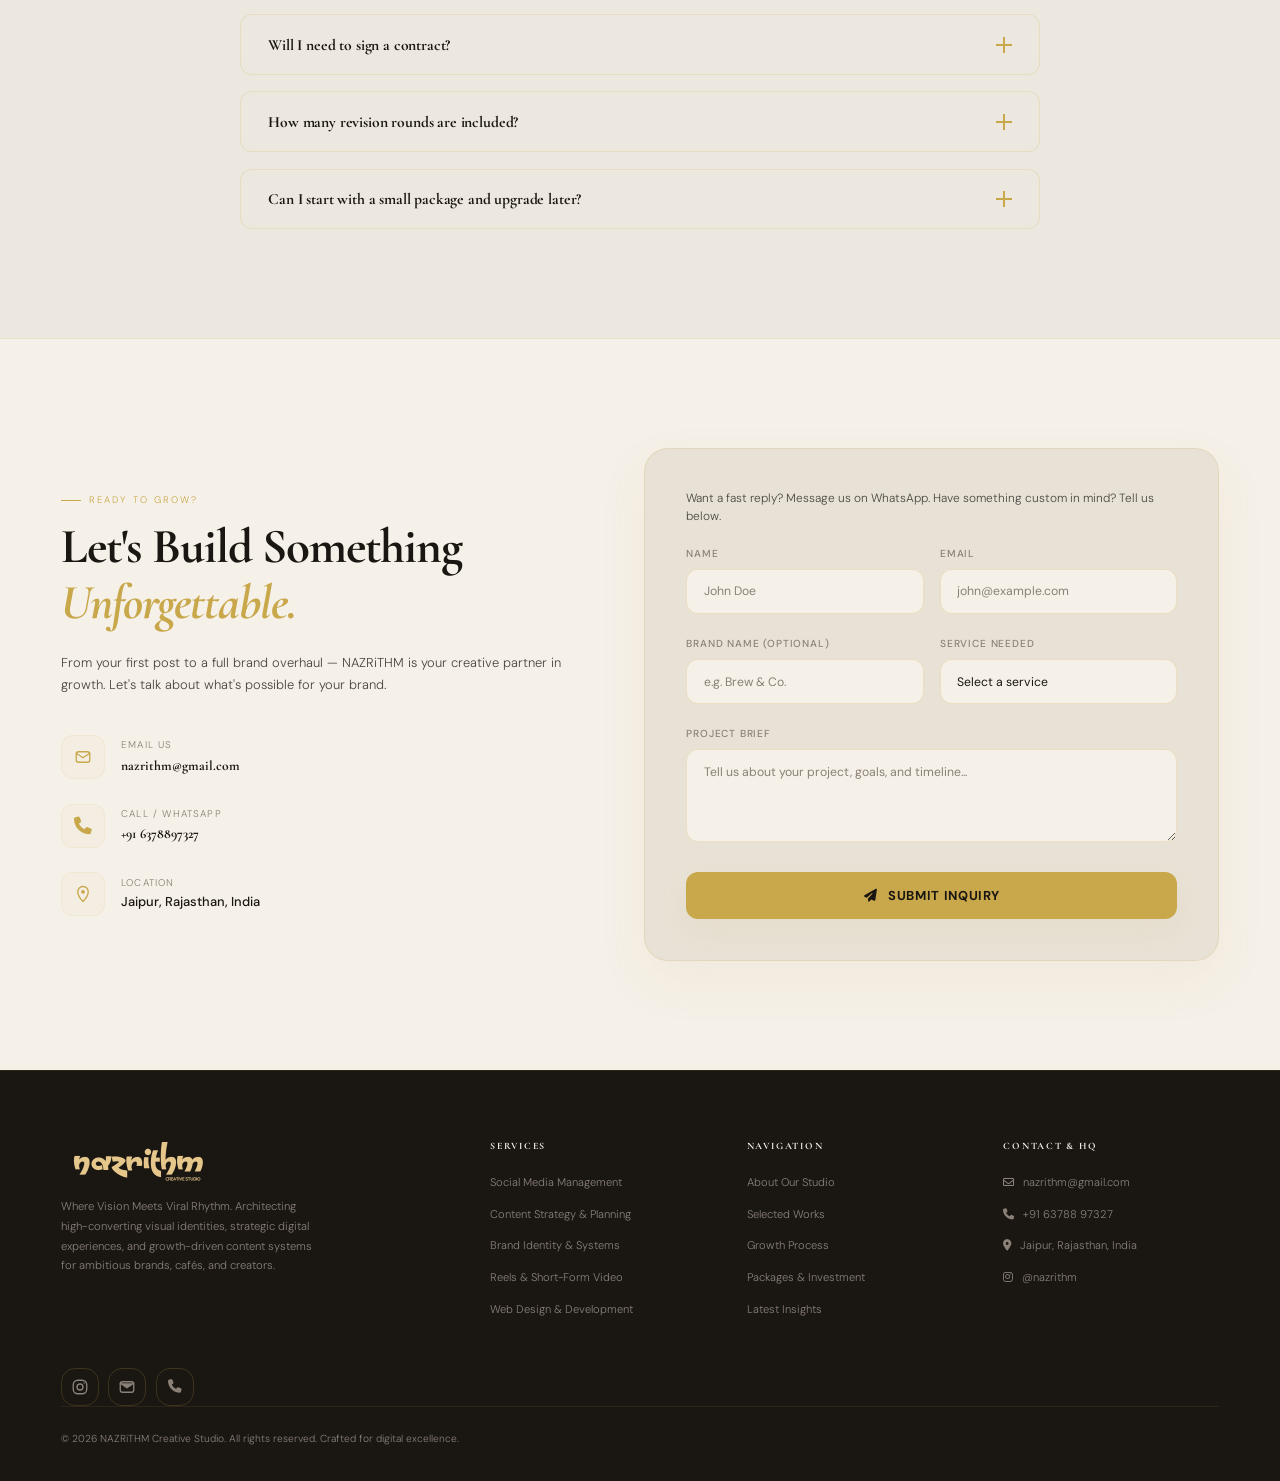
==== commit dea7099f: "update selected work section" ====
--- a/index.html
+++ b/index.html
@@ -566,8 +566,12 @@
                 <div class="section-header">
                     <div>
                         <div class="section-label">Our Work</div>
-                        <h2 class="section-heading">Selected Work</h2>
-                    </div>
+                        <h2 class="section-heading">
+                            Selected <span class="heading-accent">Work</span>
+                        </h2>
+                    </div>
+                    <a href="#cta" class="btn-ghost">Explore More <i class="fa-solid fa-arrow-right"
+                            aria-hidden="true"></i></a>
                 </div>
 
                 <div class="work-grid">
@@ -652,6 +656,10 @@
                     </div>
                 -->
 
+                </div>
+
+                <div class="work-cta fade-up" style="text-align: center; margin-top: 3.5rem;">
+                    <a href="#cta" class="btn-primary">Explore More Work <span class="btn-arrow">→</span></a>
                 </div>
             </div>
         </section>
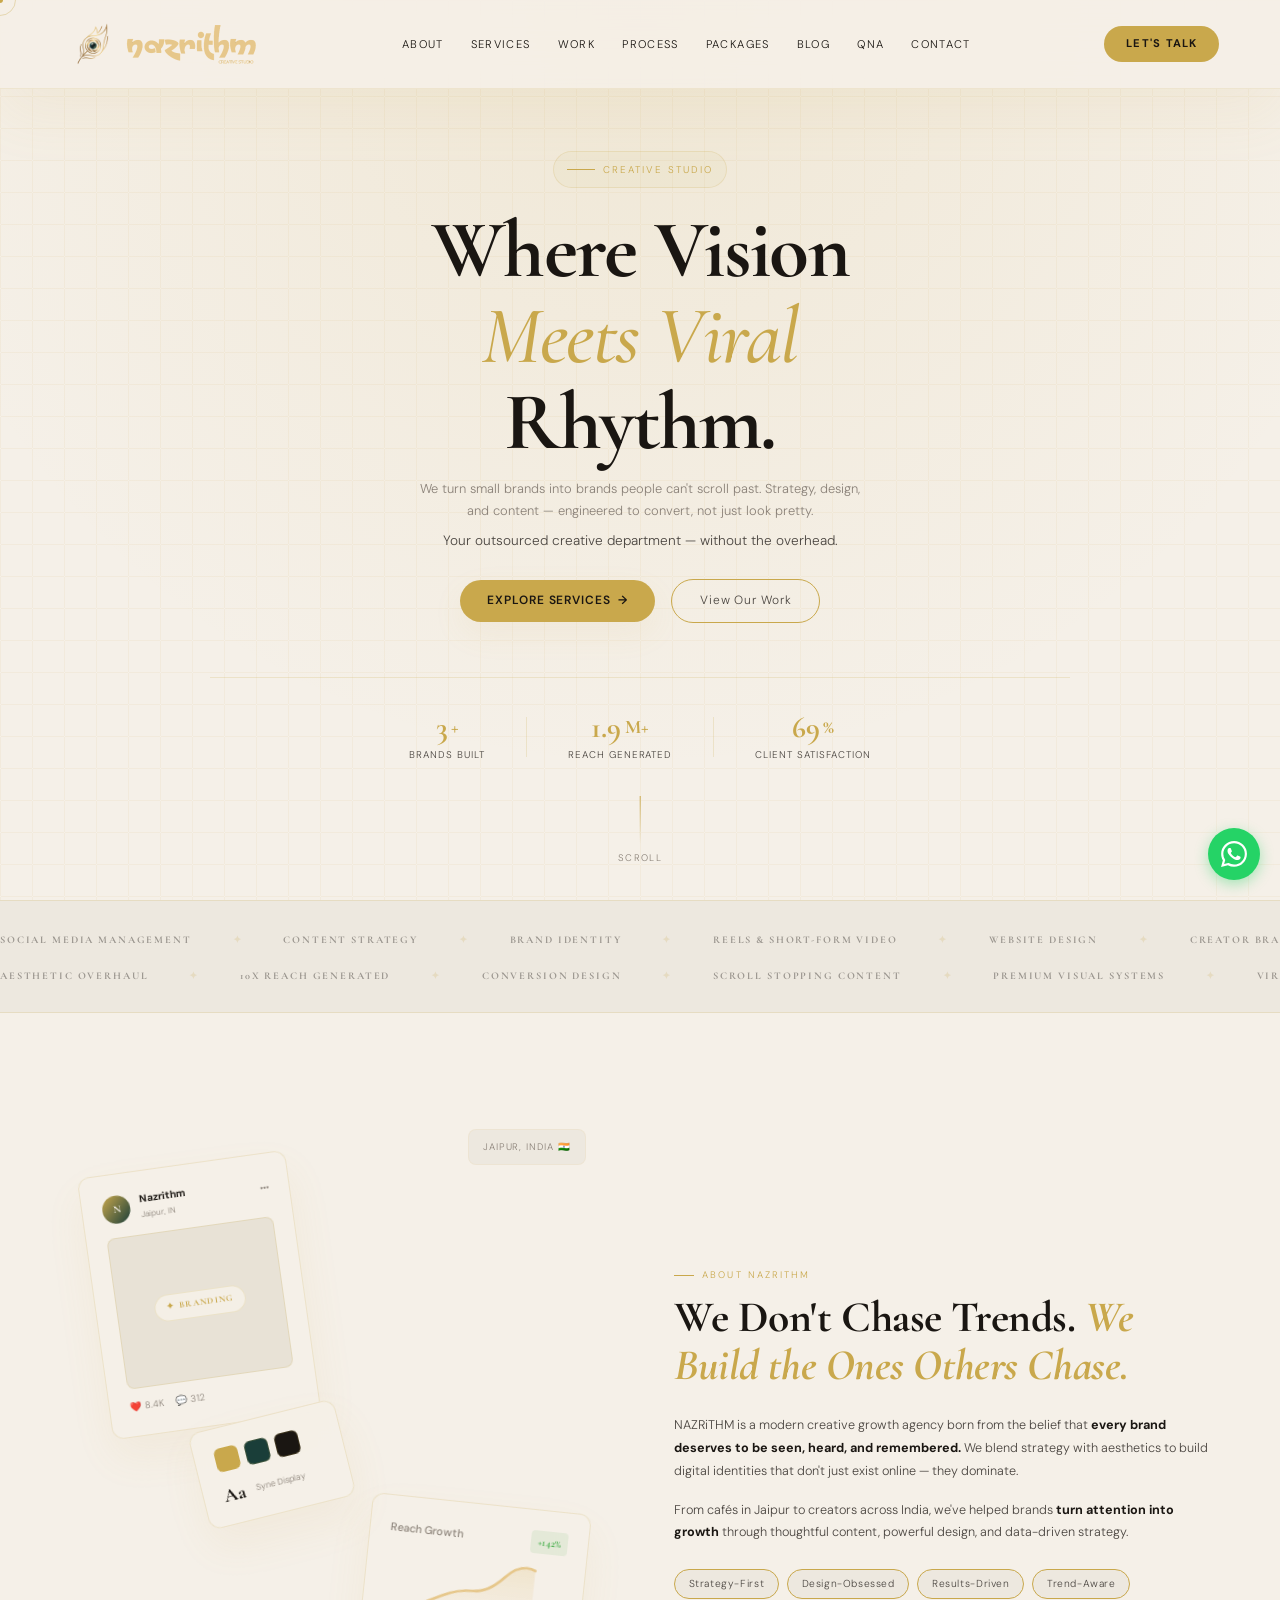
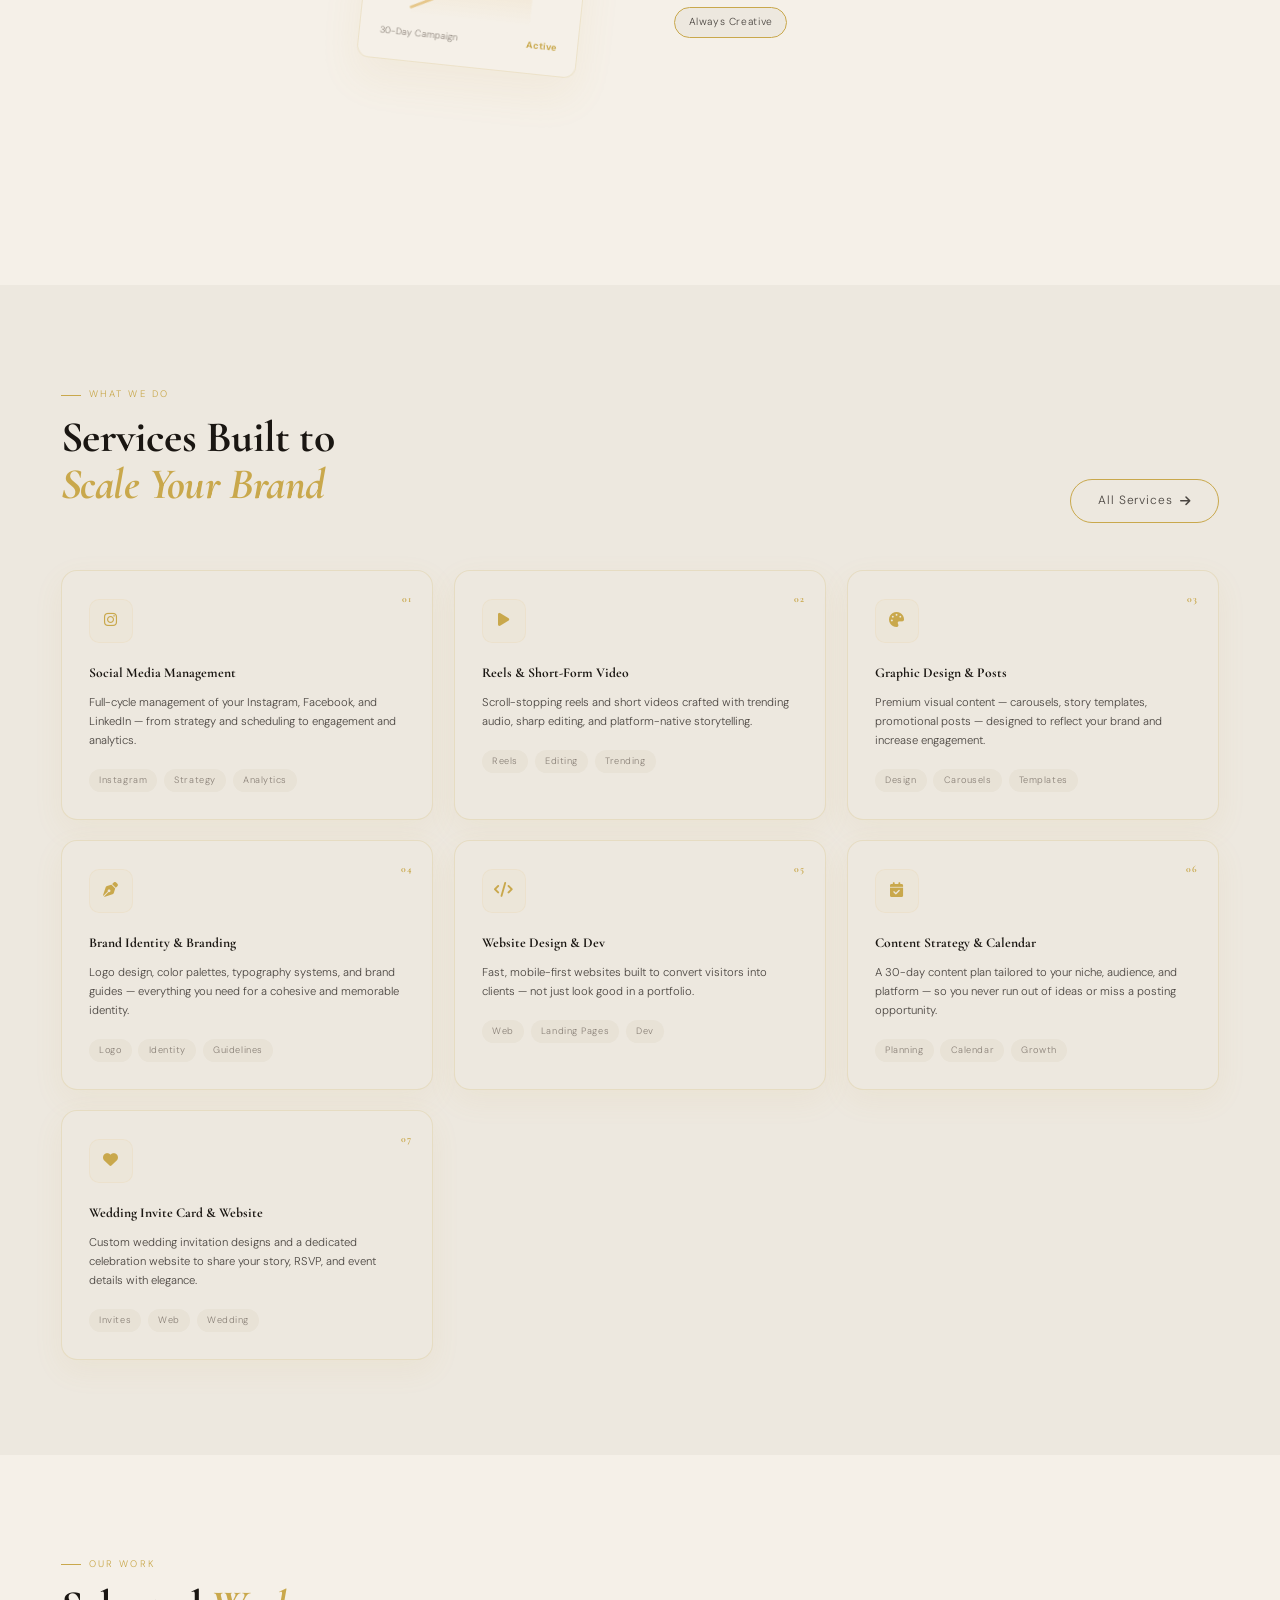
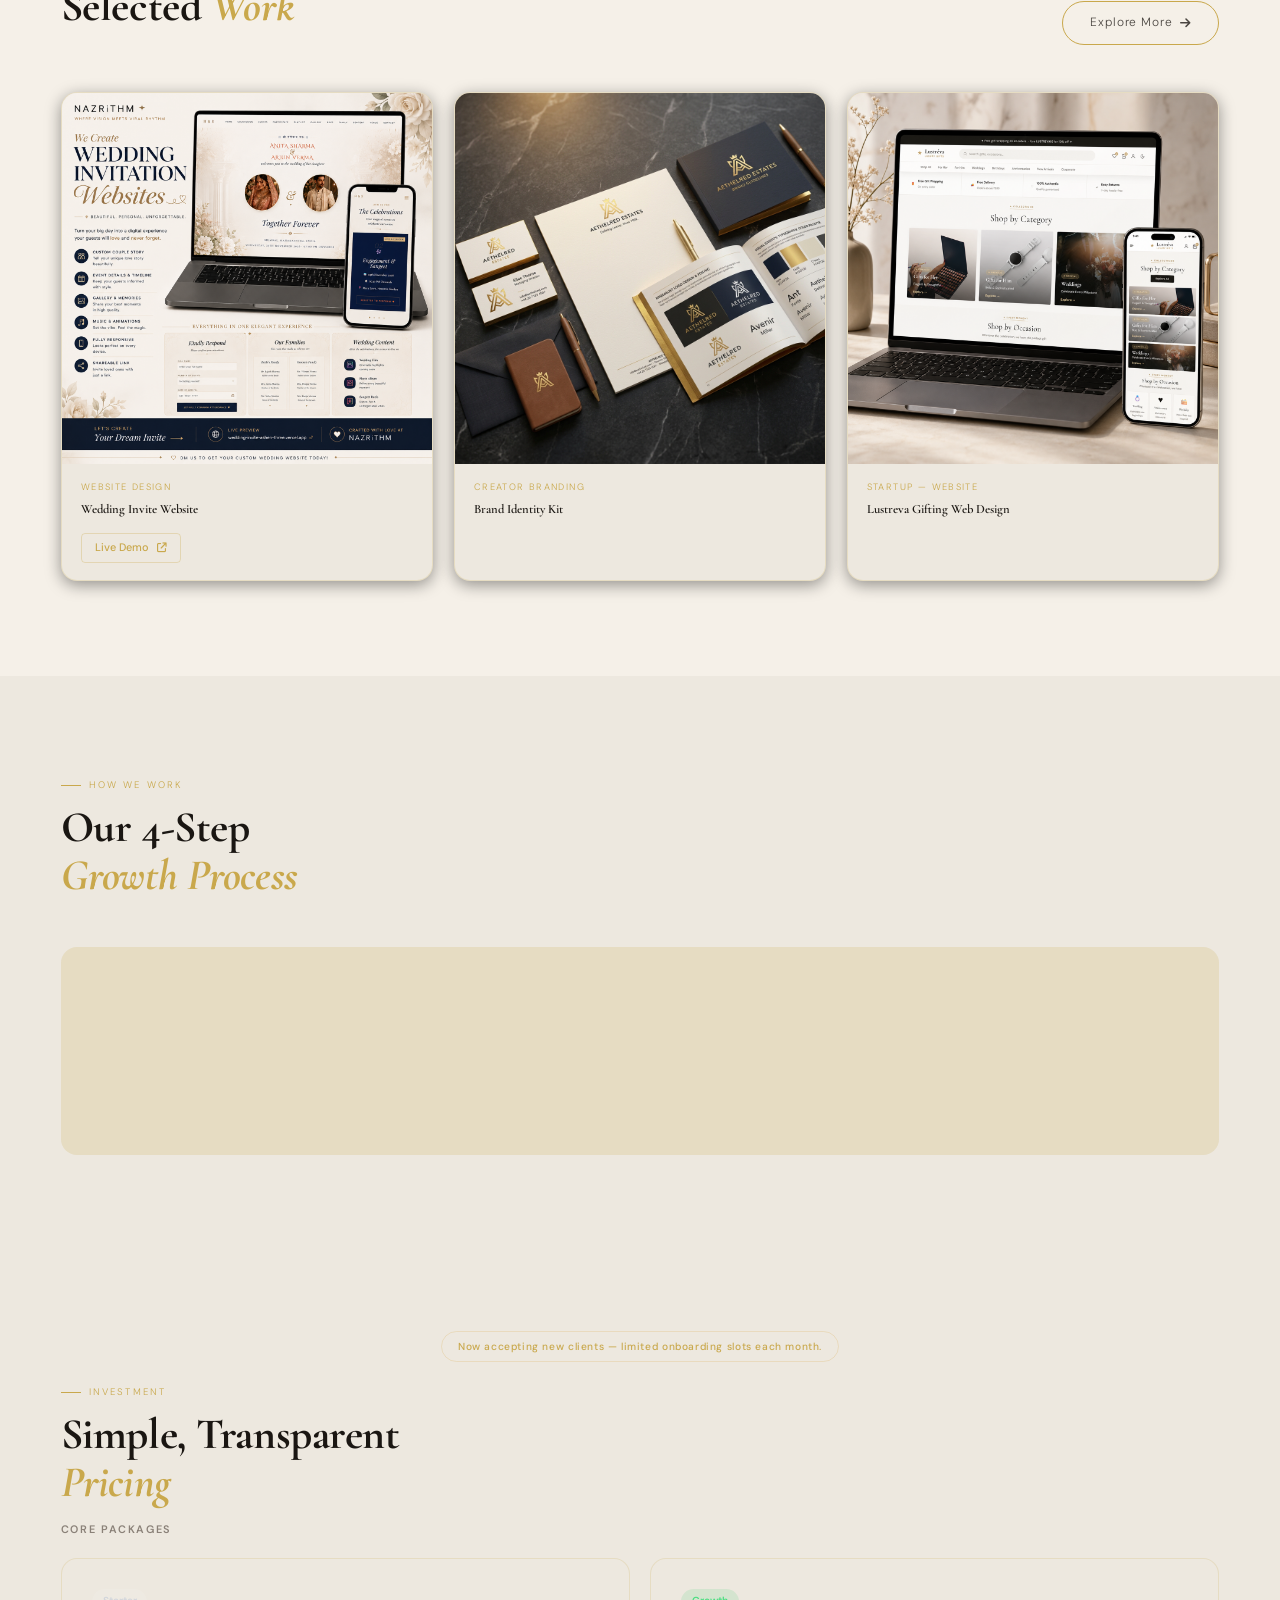
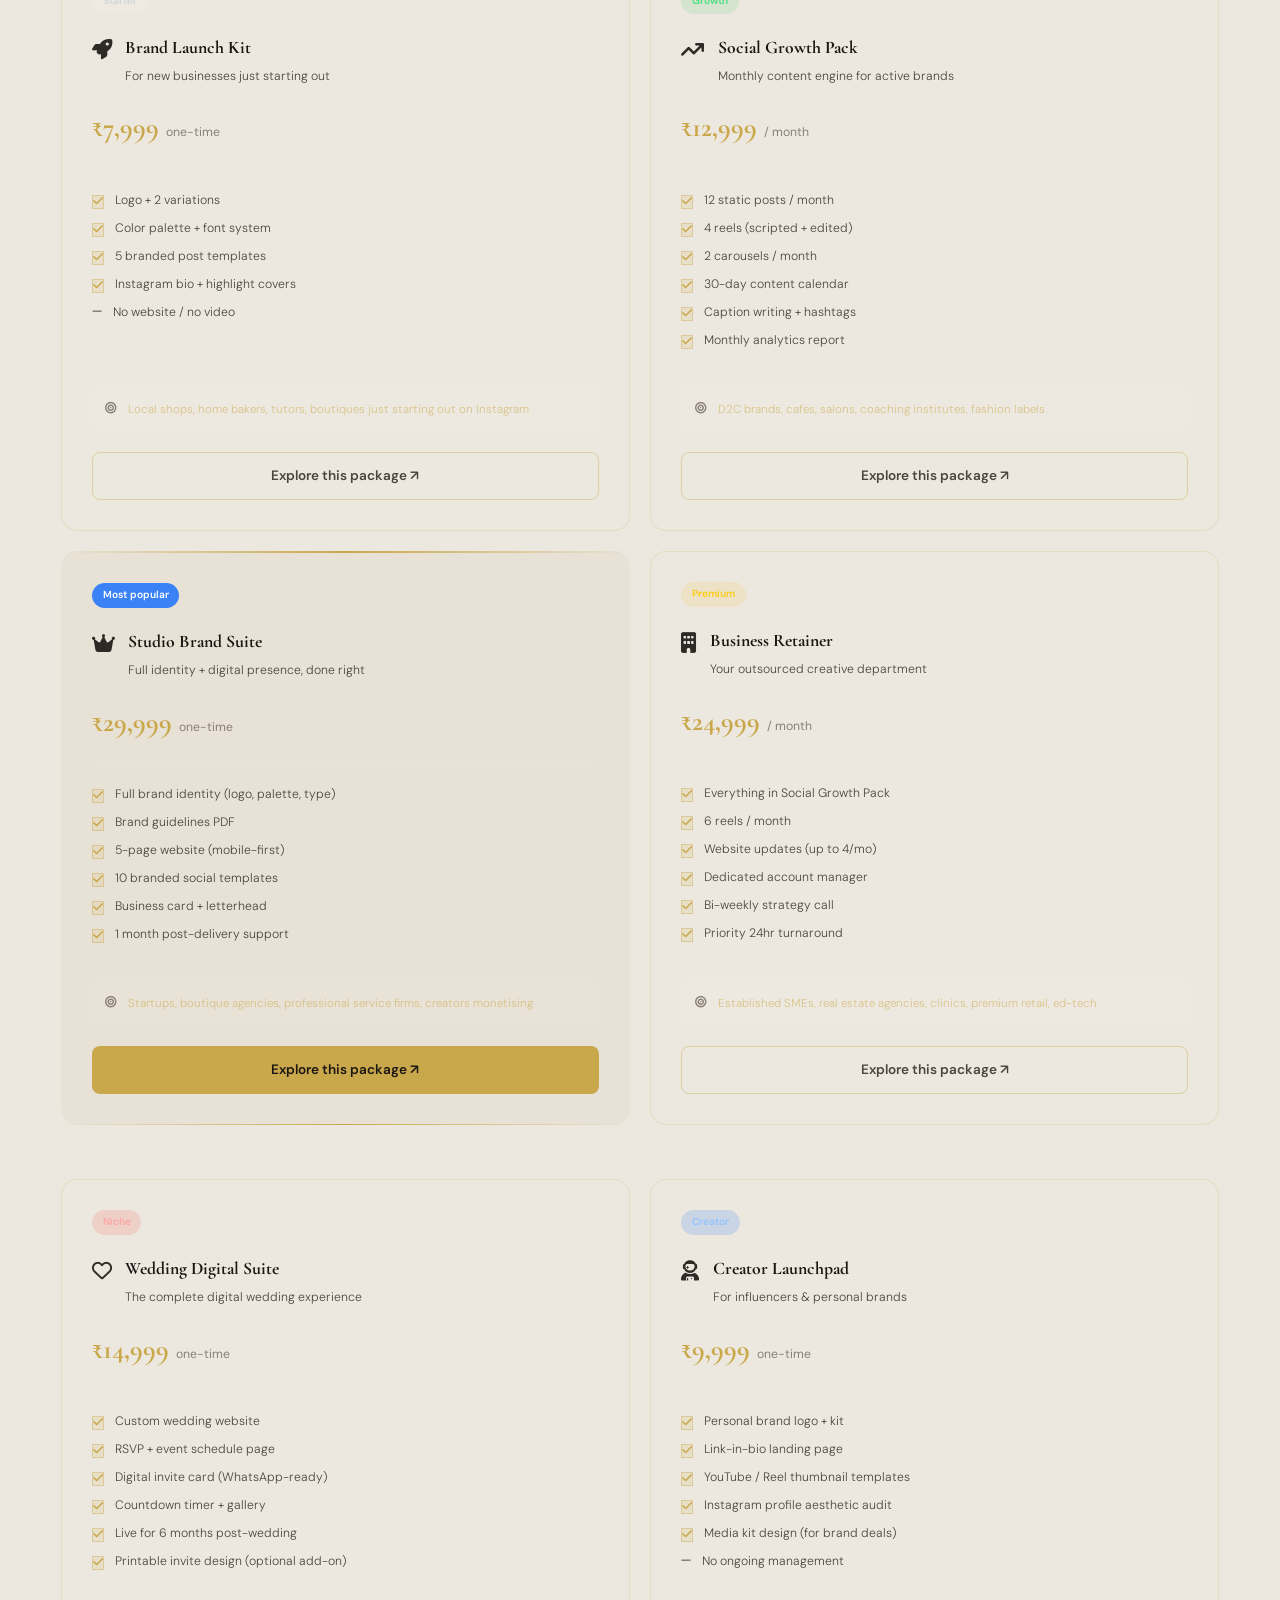
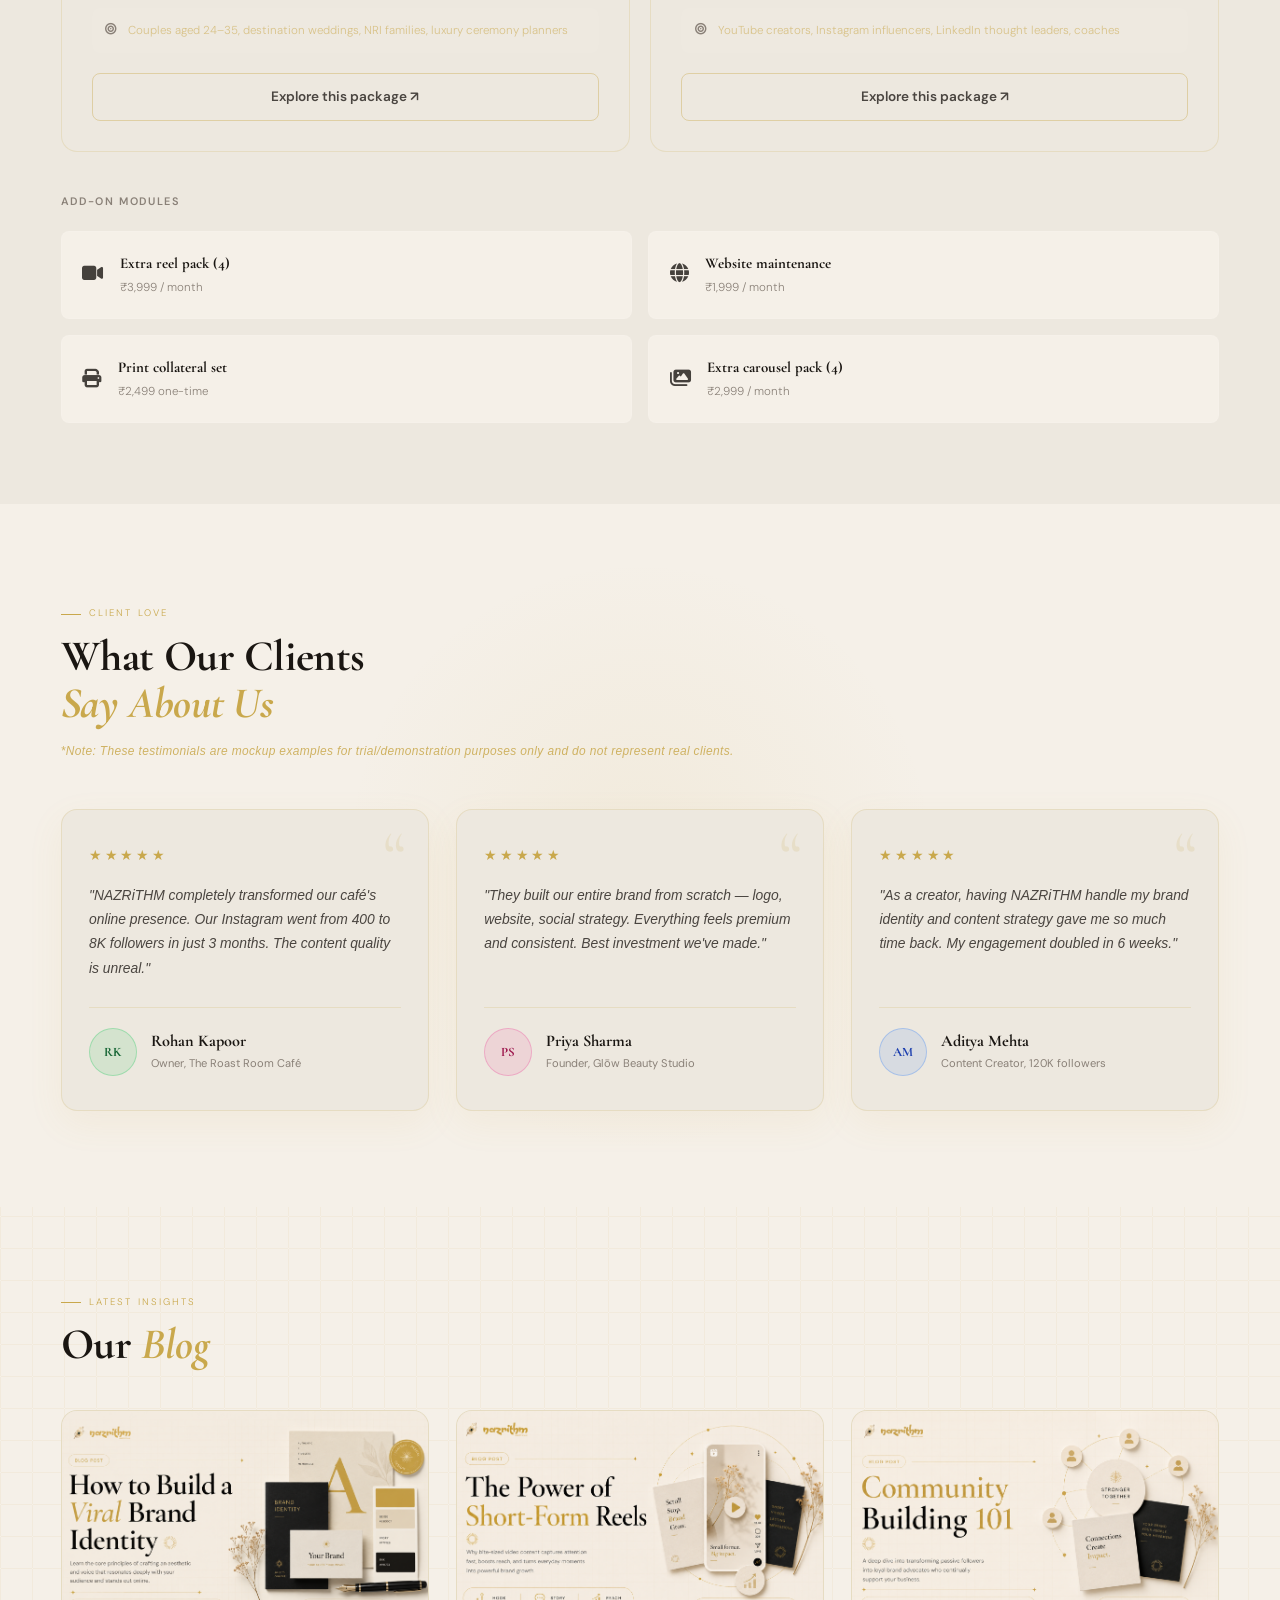
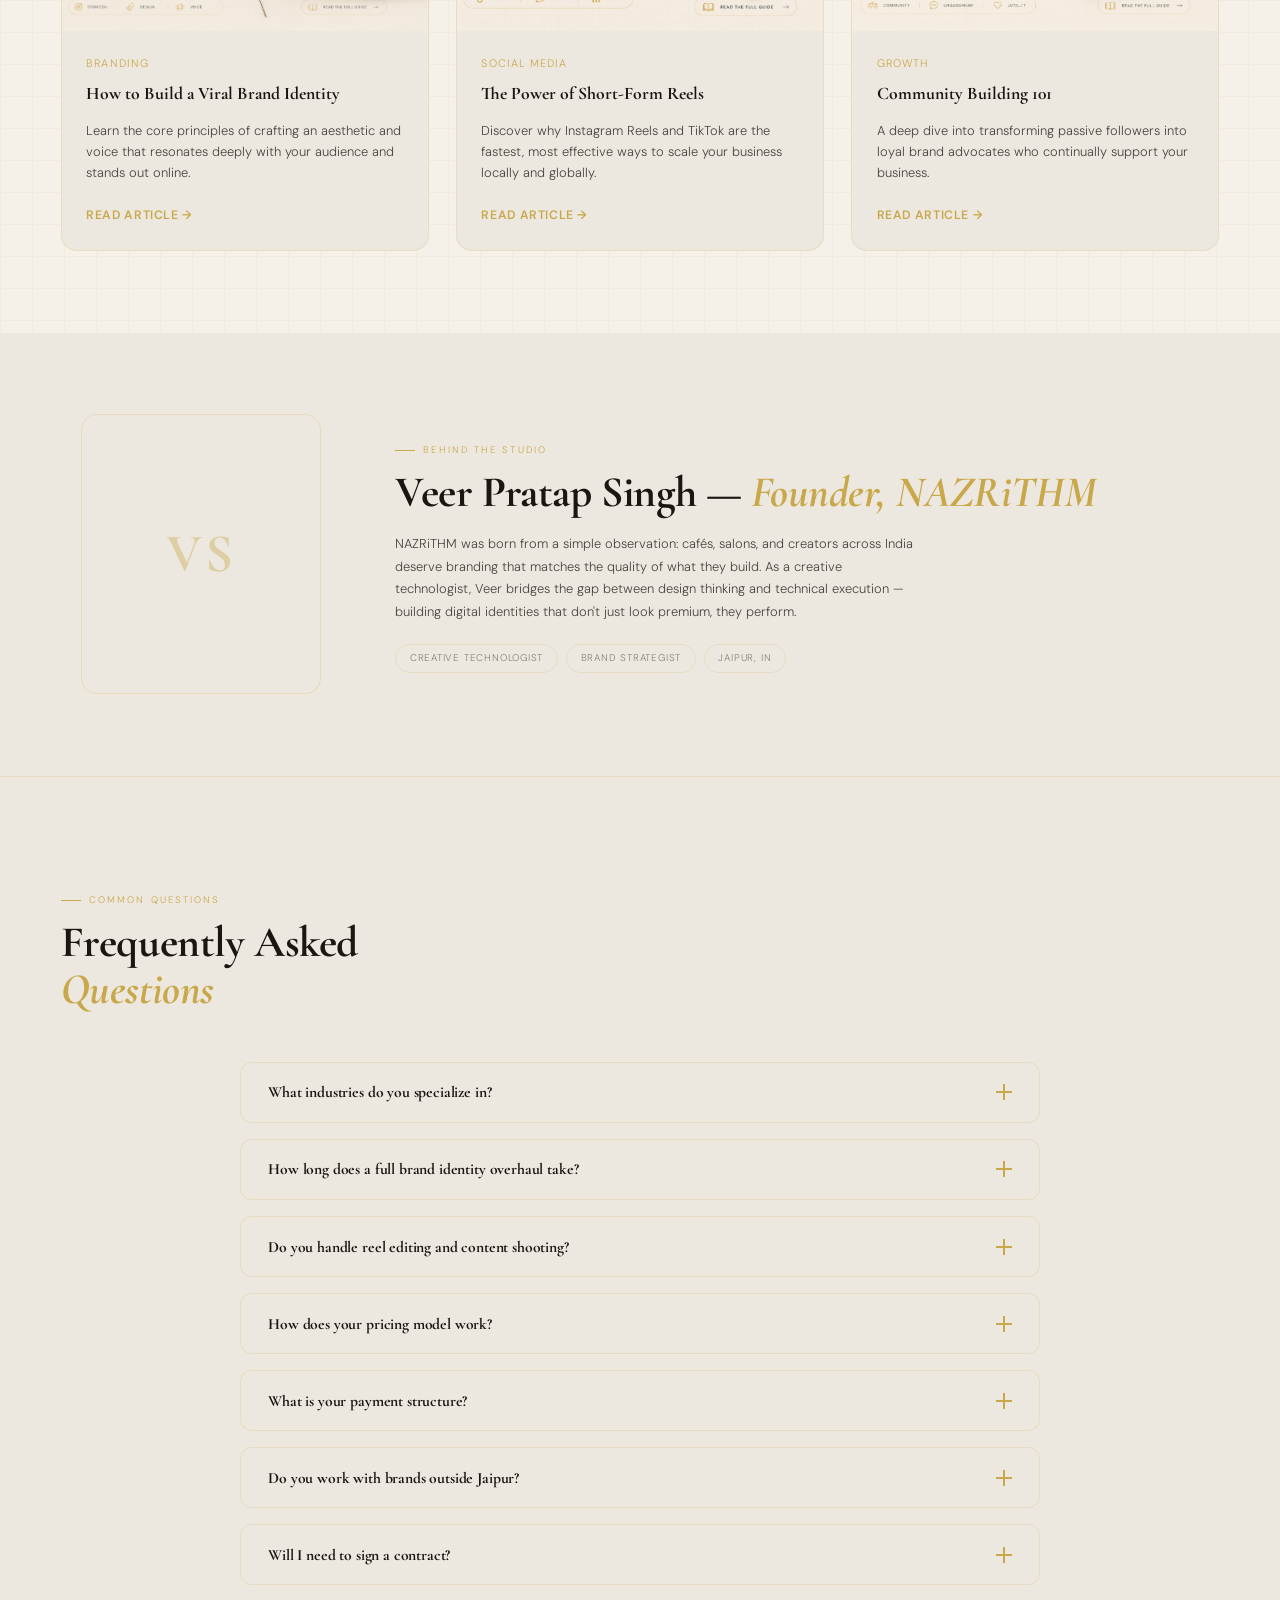
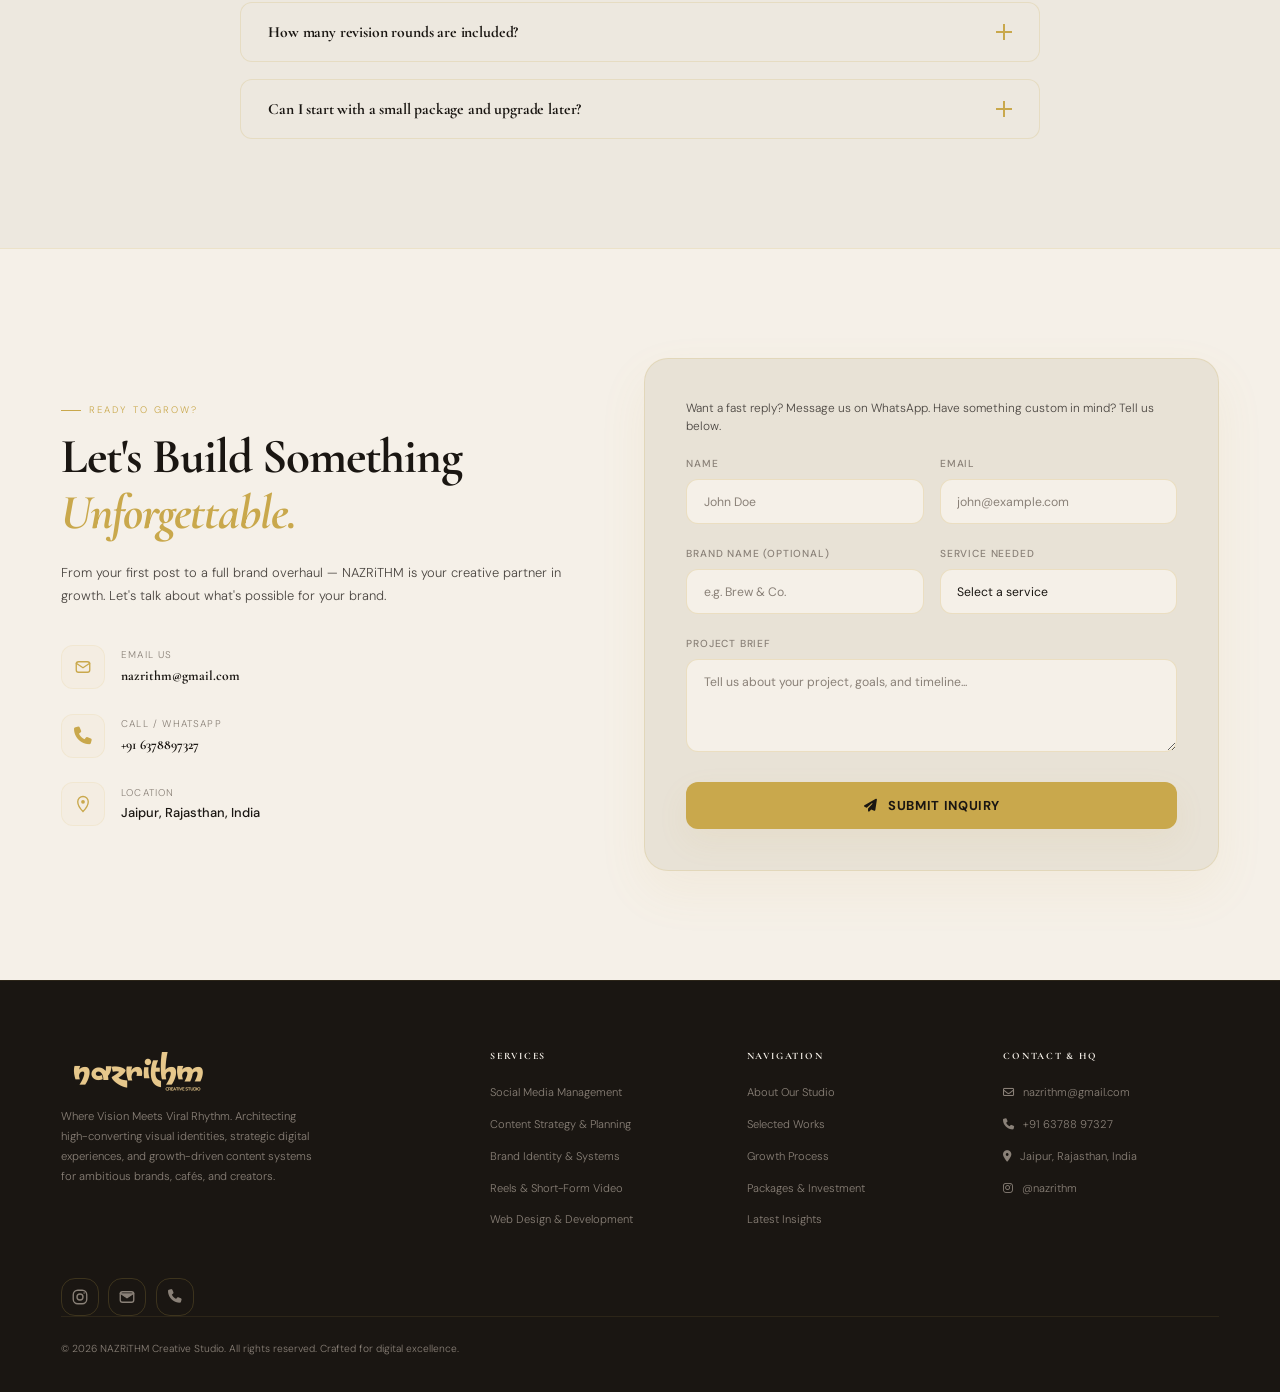
==== commit 85ecab80: "update selected work section" ====
--- a/index.html
+++ b/index.html
@@ -657,10 +657,6 @@
                 -->
 
                 </div>
-
-                <div class="work-cta fade-up" style="text-align: center; margin-top: 3.5rem;">
-                    <a href="#cta" class="btn-primary">Explore More Work <span class="btn-arrow">→</span></a>
-                </div>
             </div>
         </section>
 
